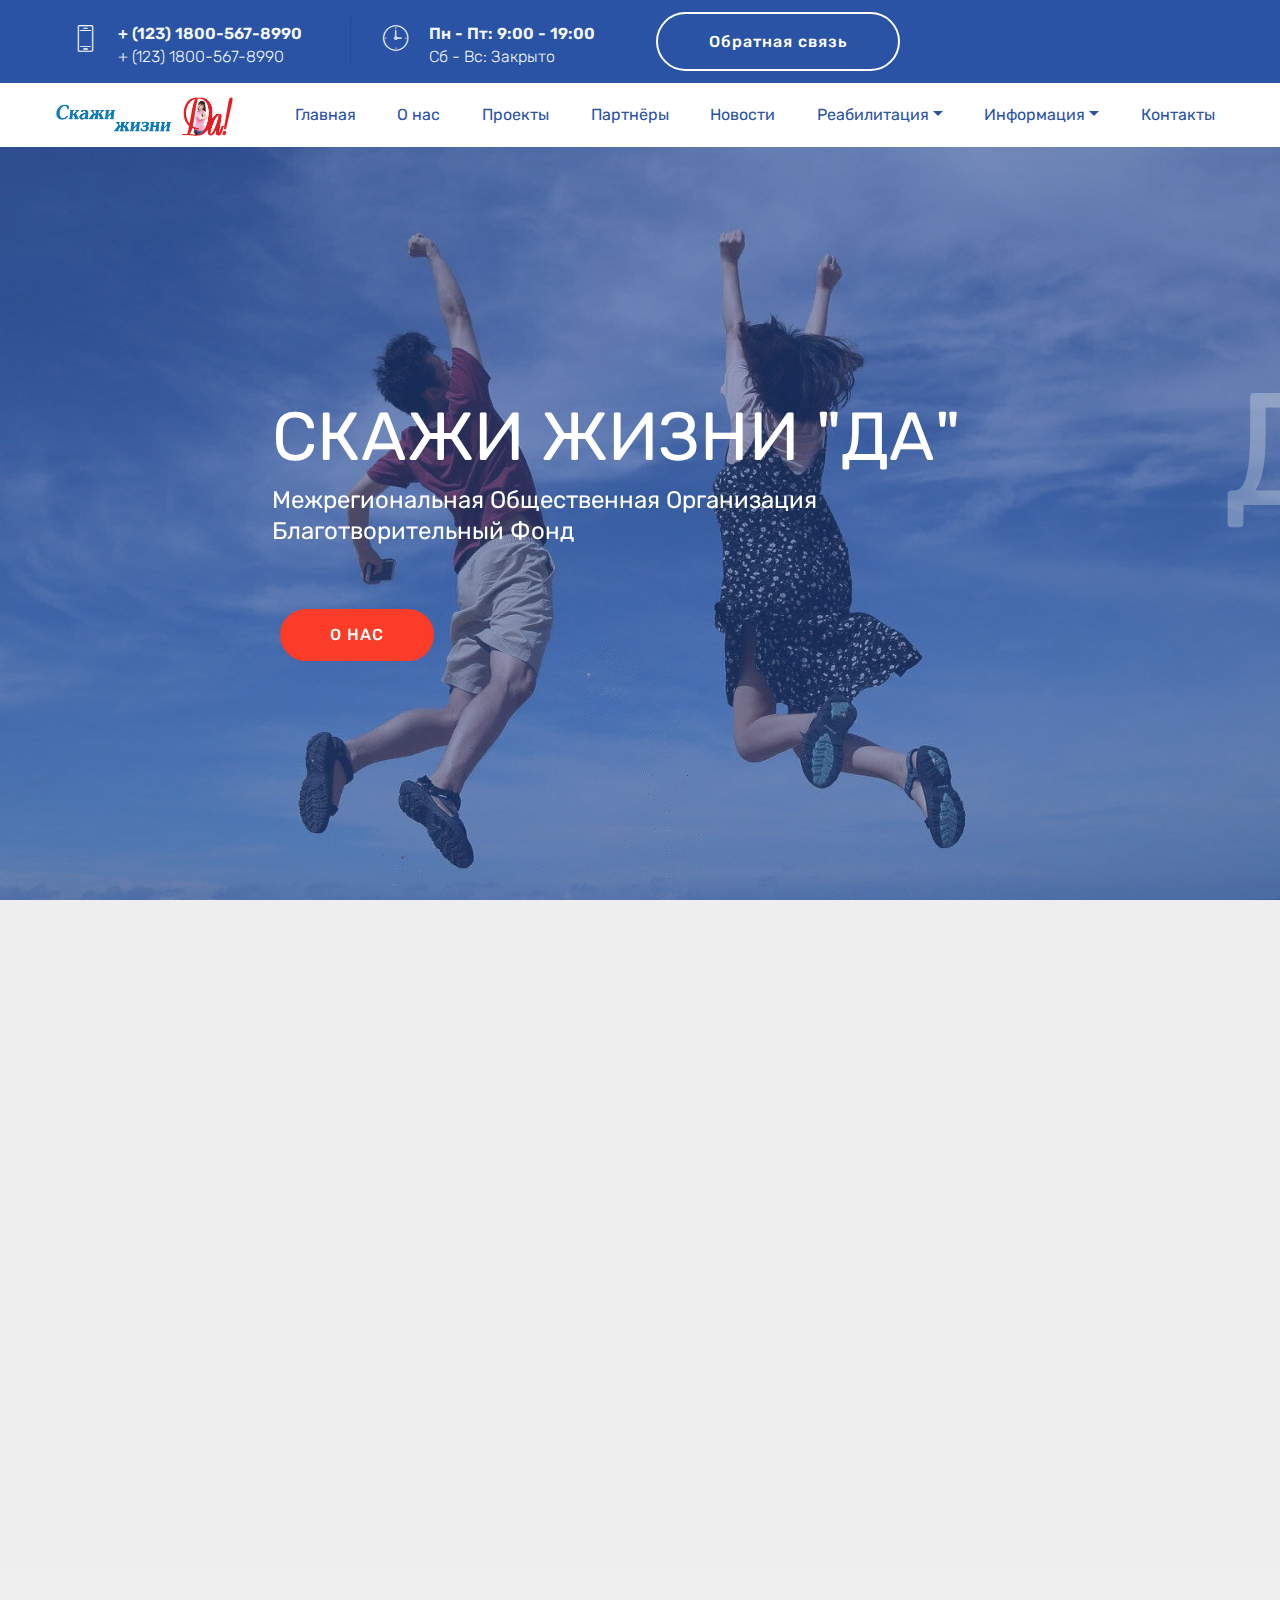
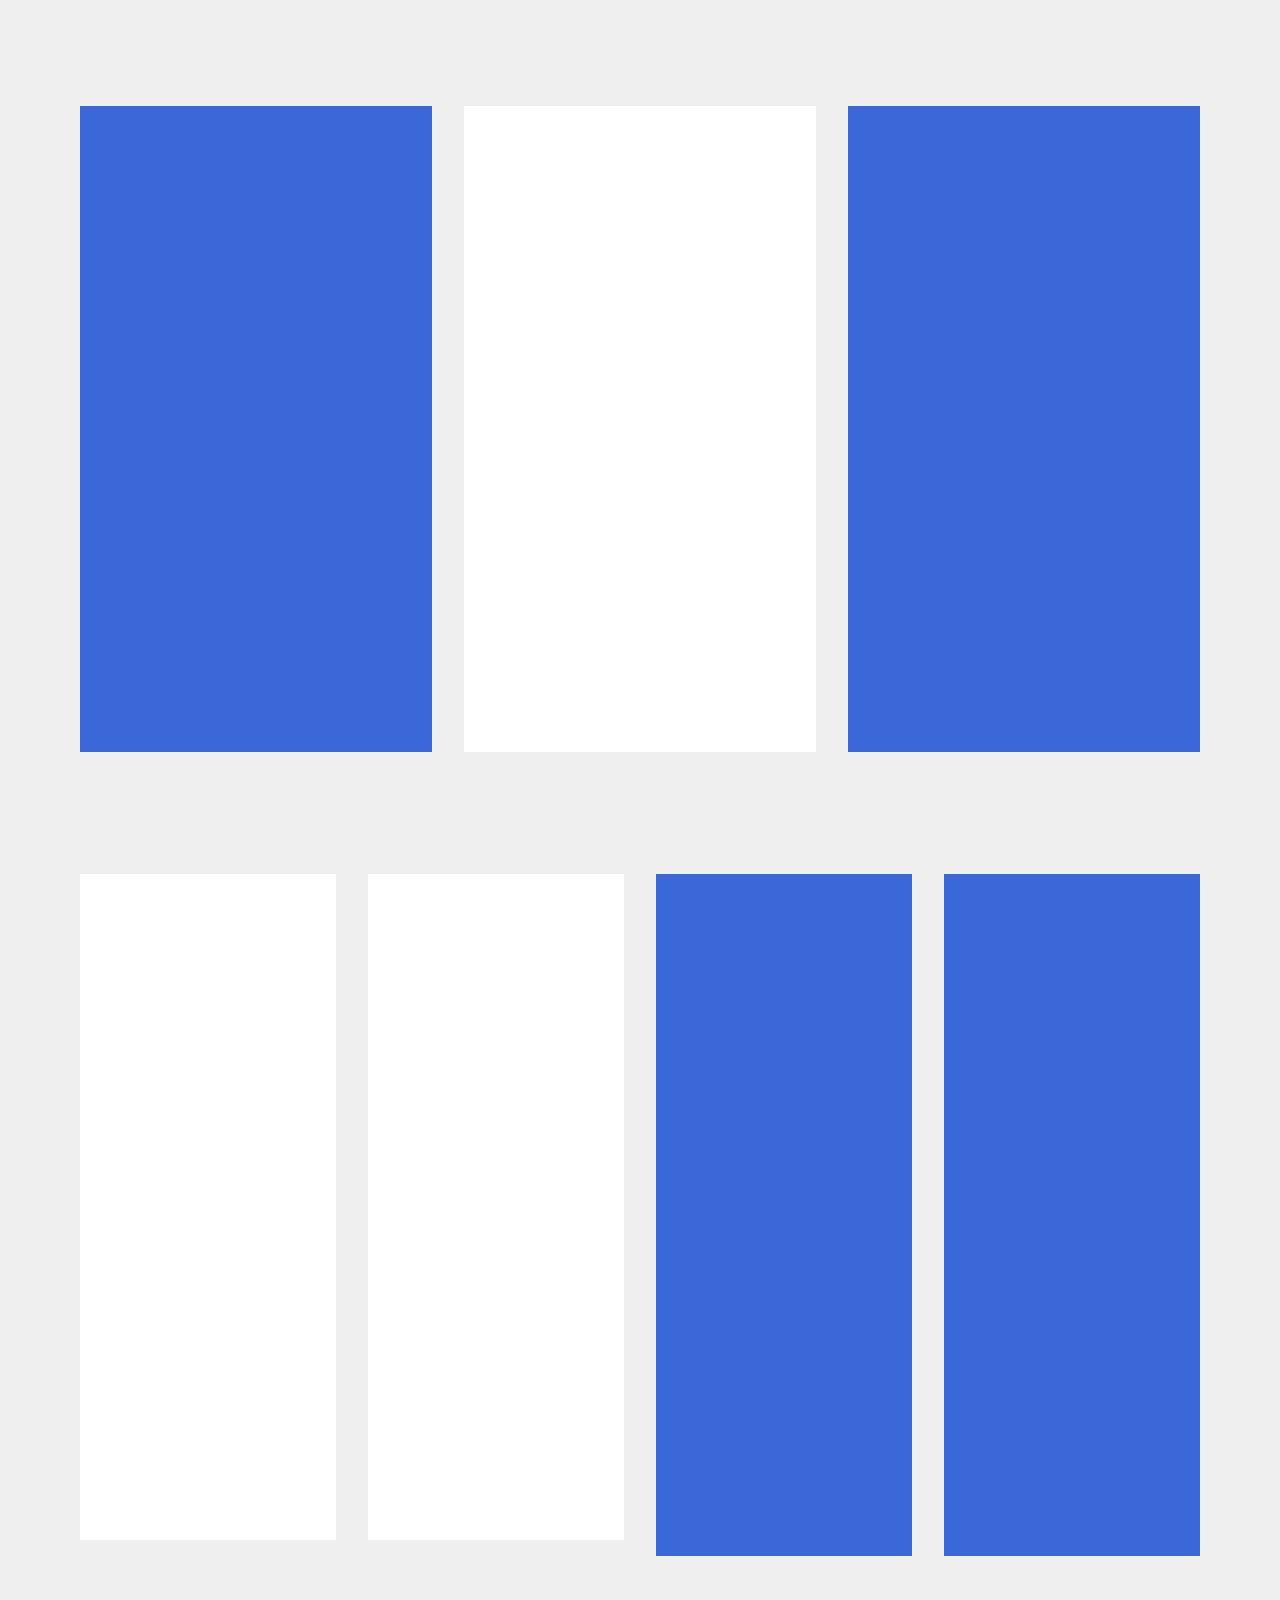
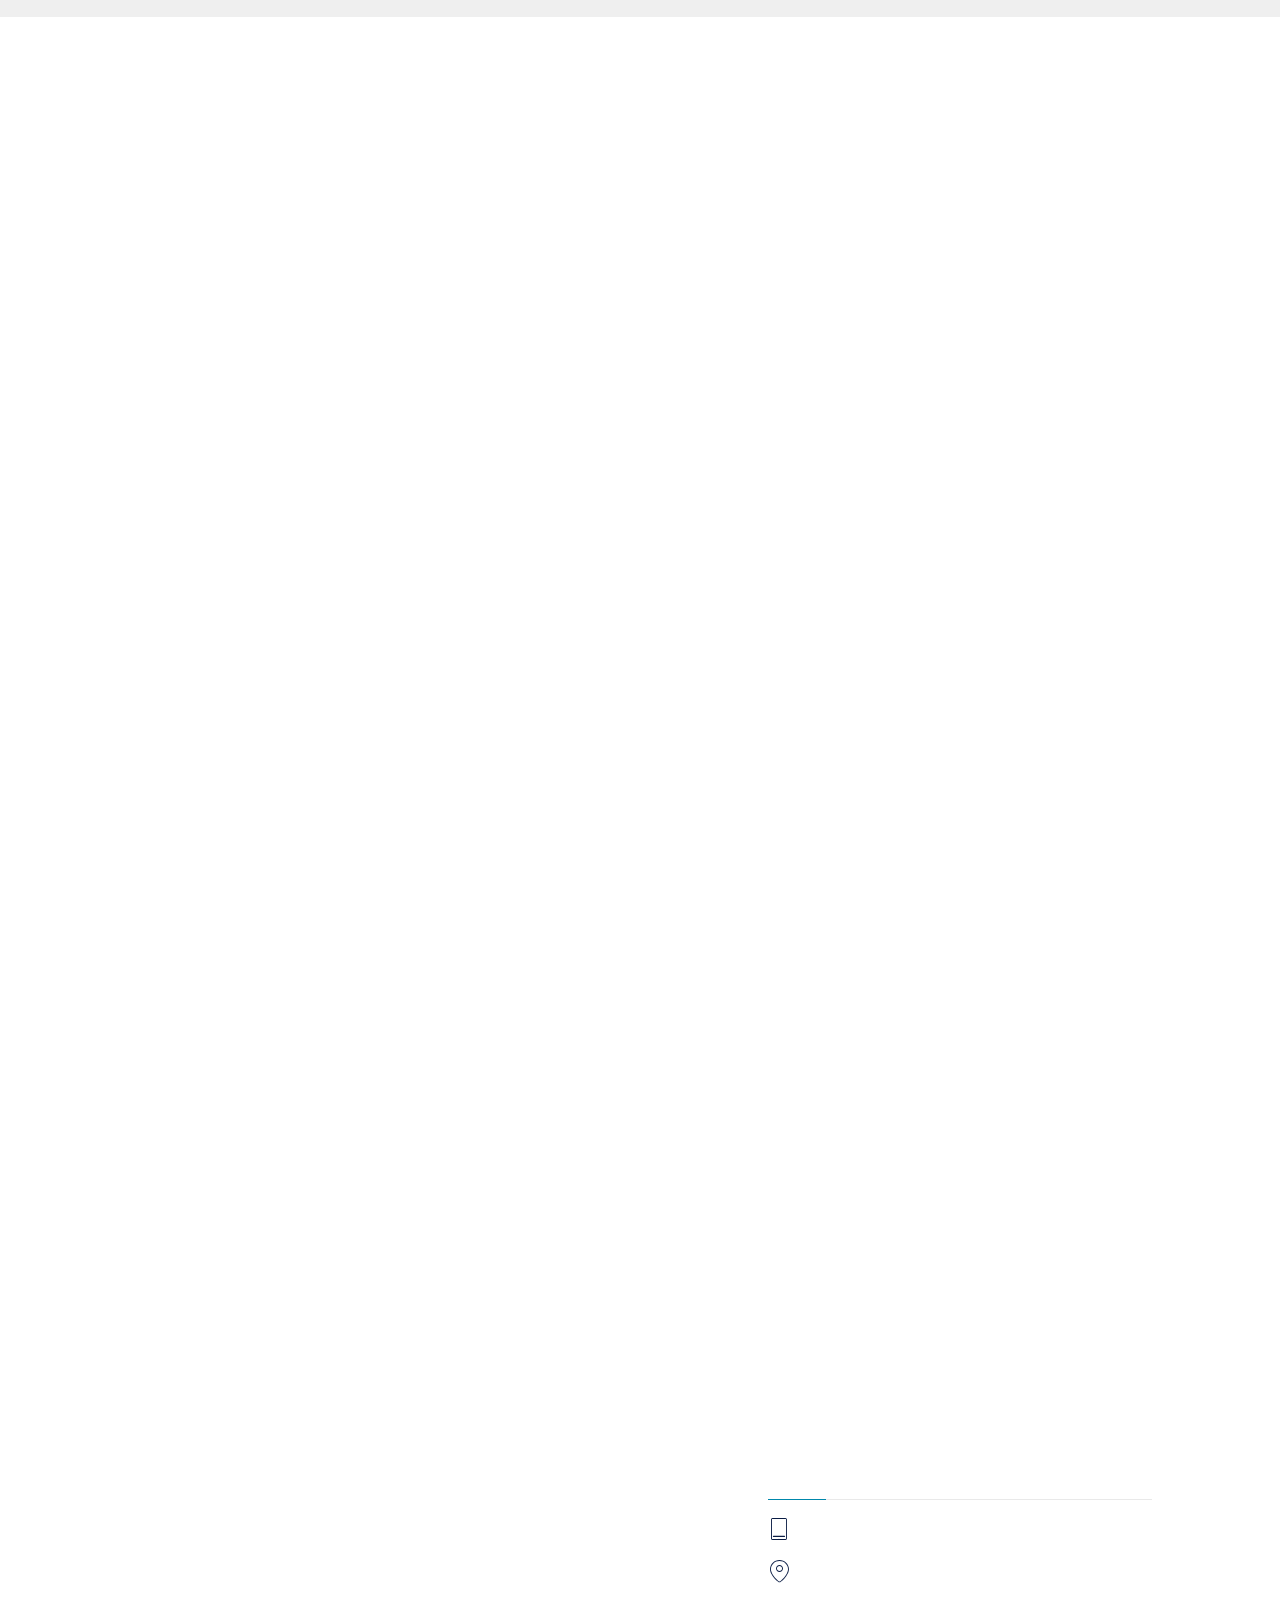
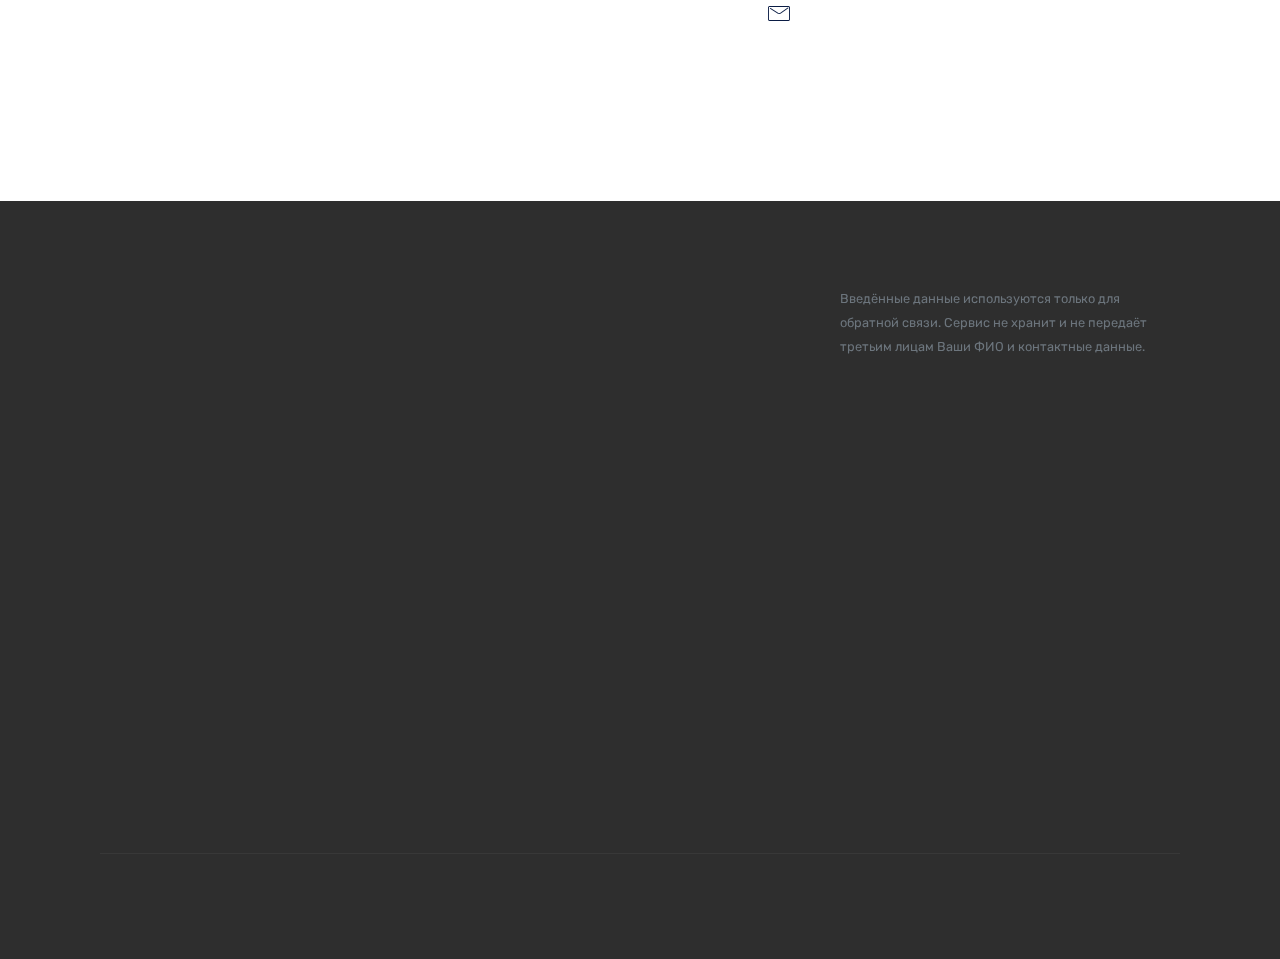
==== index.html @ e0d95f8e "removed partners logos photos -o nas- stop spice logo page документы page созависимость page виды за" ====
<!DOCTYPE html>
<html  >
<head>
  
  <meta charset="UTF-8">
  <meta http-equiv="X-UA-Compatible" content="IE=edge">
  
  <meta name="viewport" content="width=device-width, initial-scale=1, minimum-scale=1">
  <link rel="shortcut icon" href="assets/images/mbr-favicon.png" type="image/x-icon">
  <meta name="description" content="">
  
  <title>Главная</title>
  <link rel="stylesheet" href="assets/web/assets/mobirise-icons/mobirise-icons.css">
  <link rel="stylesheet" href="assets/web/assets/mobirise-icons2/mobirise2.css">
  <link rel="stylesheet" href="assets/bootstrap/css/bootstrap.min.css">
  <link rel="stylesheet" href="assets/bootstrap/css/bootstrap-grid.min.css">
  <link rel="stylesheet" href="assets/bootstrap/css/bootstrap-reboot.min.css">
  <link rel="stylesheet" href="assets/dropdown/css/style.css">
  <link rel="stylesheet" href="assets/animatecss/animate.min.css">
  <link rel="stylesheet" href="assets/tether/tether.min.css">
  <link rel="stylesheet" href="assets/formstyler/jquery.formstyler.css">
  <link rel="stylesheet" href="assets/formstyler/jquery.formstyler.theme.css">
  <link rel="stylesheet" href="assets/datepicker/jquery.datetimepicker.min.css">
  <link rel="stylesheet" href="assets/socicon/css/styles.css">
  <link rel="stylesheet" href="assets/theme/css/style.css">
  <link rel="stylesheet" href="assets/recaptcha.css">
  <link rel="preload" as="style" href="assets/mobirise/css/mbr-additional.css"><link rel="stylesheet" href="assets/mobirise/css/mbr-additional.css" type="text/css">
  
  <script src="assets/web/assets/lazyload/lazyload.js"></script>

  

</head>
<body>
  <section class="extMenu6 menu cid-rYbrk8JuMX" once="menu" id="extMenu3-2">

    

    <nav class="navbar navbar-dropdown align-items-center navbar-fixed-top navbar-toggleable-sm">
        <div class="menu-content-top">
<!--             <div class="menu-logo">
                <div class="navbar-brand">
                    <span mbr-if="showLogo" class="navbar-logo">
                        <a href="#">
                            <img src="assets/images/logo2-134x39.png" alt="" mbr-style="{'height': logoSize + 'rem'}" title>
                        </a>
                    </span>
                    <span mbr-if="showBrand" mbr-theme-style="display-5" mbr-buttons class="navbar-caption-wrap" data-toolbar="-mbrBtnMove,-mbrBtnAdd,-mbrBtnRemove">
                        <a href="#" class="brand-link mbr-black" data-app-selector=".brand-link" data-app-placeholder="Type Text">
                            MobiRise</a>
                    </span>
                </div>
            </div> -->
            <div class="menu-content-right">
                <div class="info-widget">
                    <span class="widget-icon mbr-iconfont mbri-mobile2" style="color: rgb(244, 248, 250); fill: rgb(244, 248, 250);"></span>
                    <div class="widget-content display-4">
                        <p class="widget-title mbr-fonts-style display-4">+ (123) 1800-567-8990</p>
                        <p class="widget-text mbr-fonts-style display-4">+ (123) 1800-567-8990</p>
                    </div>
                </div>
                <div class="info-widget">
                    <span class="widget-icon mbr-iconfont mbri-clock" style="color: rgb(244, 248, 250); fill: rgb(244, 248, 250);"></span>
                    <div class="widget-content display-4">
                        <p class="widget-title mbr-fonts-style display-4">Пн - Пт: 9:00 - 19:00</p>
                        <p class="widget-text mbr-fonts-style display-4">Сб - Вс: Закрыто</p>
                    </div>
                </div>
                




                <div class="navbar-buttons mbr-section-btn"><a class="btn btn-lg btn-white-outline display-4" href="about.html#extFooter1-12">

                        Обратная связь</a></div>






            </div>
        </div>
        <div class="menu-bottom">
            <div class="menu-logo">
                <div class="navbar-brand">
                    <span class="navbar-logo">
                        <a href="#">
                            <img src="assets/images/logoo.gif" alt="" title="" style="height: 3rem;">
                        </a></span>
        </div></div>
            <div class="collapse navbar-collapse" id="navbarSupportedContent">
                
                <ul class="navbar-nav nav-dropdown js-float-line" data-app-modern-menu="true"><li class="nav-item">
                        <a class="nav-link link mbr-black text-warning display-4" href="index.html">
                            Главная</a>
                    </li>
                    <li class="nav-item"><a class="nav-link link mbr-black text-warning display-4" href="about.html" aria-expanded="false">О нас</a></li>

                    <li class="nav-item"><a class="nav-link link mbr-black text-warning display-4" href="projects.html">Проекты</a></li><li class="nav-item">
                        <a class="nav-link link mbr-black text-warning display-4" href="index.html#clients-9">Партнёры</a>
                    </li>
                    <li class="nav-item">
                        <a class="nav-link link mbr-black text-warning display-4" href="news.html">
                            Новости</a>
                    </li><li class="nav-item dropdown"><a class="nav-link link mbr-black text-warning dropdown-toggle display-4" href="reability.html" data-toggle="dropdown-submenu" aria-expanded="false">
                            Реабилитация</a><div class="dropdown-menu"><a class="mbr-black text-warning dropdown-item display-4" href="reability.html">Программа</a><a class="mbr-black text-warning dropdown-item display-4" href="reability_news.html" aria-expanded="false">Новости реабилитиации</a><a class="mbr-black text-warning dropdown-item display-4" href="reability.html" aria-expanded="false">Виды зависимостей</a><a class="mbr-black text-warning dropdown-item display-4" href="reability.html" aria-expanded="false">Созависимость</a><a class="mbr-black text-warning dropdown-item display-4" href="reability.html" aria-expanded="false">Памятки для родителей: важно знать</a></div></li><li class="nav-item dropdown"><a class="nav-link link mbr-black text-warning dropdown-toggle display-4" href="blagodarnosti.html" data-toggle="dropdown-submenu" aria-expanded="true">
                            Информация</a><div class="dropdown-menu"><a class="mbr-black text-warning dropdown-item display-4" href="blagodarnosti.html">Благодарности</a><a class="mbr-black text-warning dropdown-item display-4" href="documents.html" aria-expanded="false">Документы</a></div></li><li class="nav-item"><a class="nav-link link mbr-black text-warning display-4" href="index.html#extMap1-c">
                            Контакты</a></li></ul>

            </div>
            <button class="navbar-toggler " type="button" data-toggle="collapse" data-target="#navbarSupportedContent" aria-controls="navbarSupportedContent" aria-expanded="false" aria-label="Toggle navigation">
                <div class="hamburger">
                    <span></span>
                    <span></span>
                    <span></span>
                    <span></span>
                </div>
            </button>
        </div>
    </nav>
</section>

<section class="extHeader cid-rYbrYeJw27 mbr-fullscreen mbr-parallax-background" id="extHeader23-3">

    

    <div class="mbr-overlay" style="opacity: 0.5; background-color: rgb(42, 83, 165);">
    </div>

    <div class="animated-text-background display-5" style="color: rgb(239, 239, 239); opacity: 0.3; font-size: 10rem;">
        <span class="animated-element" data-word="Добро пожаловать!" data-speed="60">
        </span>
    </div>
    <div class="container-fluid">
        <div class="row align-items-center justify-content-center">
            <div class="mbr-white py-md-0 col-md-8">
                <h1 class="mbr-section-title mbr-white mbr-bold mbr-fonts-style align-left display-1"><span style="font-weight: normal;"><br></span><br><span style="font-weight: normal;">СКАЖИ ЖИЗНИ "ДА"</span></h1>
                <h2 class="mbr-section-subtitle pb-3 mbr-fonts-style mbr-white align-left mbr-regular display-5">
                    Межрегиональная Общественная Организация<br>Благотворительный Фонд<br><br></h2>
                <div class="mbr-section-btn"><a class="btn-success btn btn-md display-4" type="submit" href="about.html">О НАС</a></div>
            </div>
            
        </div>
    </div>
    
</section>

<section class="extСontent cid-rYbyyozBRm" id="extContent7-b">
    
    
    <div class="container-fluid">
        <div class="row">
            <div class="col-lg-6 img-col">
                <img src="assets/images/8796-1904x1346.jpg" alt="" title="">
                <div class="mbr-section-btn pt-3"><a class="btn btn-lg btn-success display-4" href="about.html"><span class="mobi-mbri mobi-mbri-right mbr-iconfont mbr-iconfont-btn"></span>ЧИТАТЬ ДАЛЬШЕ</a></div>
            </div>
            <div class="col-lg-6 text-col align-left">
                
                <h1 class="mbr-section-title mbr-semibold pb-4 mbr-fonts-style display-2">О ФОНДЕ</h1>
                <p class="mbr-text mbr-black mbr-regular mbr-light mbr-fonts-style display-7">В это непростое для нашей страны время, когда под тяжестью проблем многие люди, семьи сломались, обострились социальные болезни общества - наркомания и алкоголизм, что привело к повышению числа детей из неблагополучных семей, детей оставшихся без родителей  увеличению числа бесцельной и неустроенной молодёжи.<br><br>Мы Благотворительная общественная  организация МОО "Скажи жизни "Да!" Поставили своей целью  объединять разные структуры общества и государства, чтобы решать социальные проблемы общества, некоммерческая общественная организация преследует не коммерческие, а социальные цели и выгоду для общества!<br><br></p>
            </div>
        </div>
    </div>
</section>

<section class="extFeatures cid-rYbGXHCoVE" id="extFeatures41-m">

    

    
    <div class="container">

        <h1 class="mbr-section-title mbr-semibold mbr-white align-center pb-3 mbr-fonts-style display-2">Наши проекты на постоянной основе</h1>


        <div class="row justify-content-center">
            <div class="card p-3 col-12 col-md-8 col-lg-4">
                <div class="card-wrapper card1">
                    <div class="img-wrap">
                        <img src="assets/images/deti-logo2-362x342.png" alt="" title="">
                    </div>
                    <div class="card-box">
                        <h4 class="card-title title1 pb-1 align-left mbr-white mbr-fonts-style display-4"><strong>Чужих детей не бывает</strong></h4>
                        <p class="mbr-text align-left text1 mbr-regular mbr-white mbr-fonts-style display-7">Осуществление благотворительных мероприятий, направленных на защиту семьи, детей-сирот, детей с ограниченными возможностями, детей из слабо социально защищённых семей, многодетных семей, детей, оставшихся без попечения родителей.<br></p>
                    </div>
                    <a href="#"><span class="mbr-iconfont icon mobi-mbri-right mobi-mbri"></span></a>
                </div>
            </div>
            <div class="card col2 p-3 col-12 col-md-8 col-lg-4">
                <div class="card-wrapper card2">
                    <div class="img-wrap">
                        <img src="assets/images/-364x364.png" alt="" title="">
                    </div>
                    <div class="card-box">
                        <h4 class="card-title title2 pb-1 align-left mbr-white mbr-fonts-style display-4"><strong>Твое здоровье в твоих руках</strong></h4>
                        <p class="mbr-text align-left text2 mbr-regular mbr-white mbr-fonts-style display-7">Действующий проект бесплатный "Тренажерный зал" для детей и подростков и молодежи нашего города каждый день принимает от 10 до 15 детей.
<br></p>
                    </div>
                    <a href="#"><span class="mbr-iconfont icon mobi-mbri-right mobi-mbri"></span></a>
                </div>
            </div>

            <div class="card col3 p-3 col-md-8 col-lg-4">
                <div class="card-wrapper card3">
                    <div class="img-wrap">
                        <img src="assets/images/belka-360x301.png" alt="" title="">
                    </div>
                    <div class="card-box">
                        <h4 class="card-title title3 pb-1 align-left mbr-white mbr-fonts-style display-4"><strong>Профилактическая белка</strong></h4>
                        <p class="mbr-text align-left text3 mbr-regular mbr-white mbr-fonts-style display-7">Направлен на пропаганду здорового образа жизни среди молодёжи, студентов учебных заведений и 
<br>также для реализаций благотворительных мероприятий для детей.<br></p>
                    </div>
                    <a href="#"><span class="mbr-iconfont icon mobi-mbri-right mobi-mbri"></span></a>
                </div>
            </div>

            

        </div>
    </div>
</section>

<section class="extFeatures cid-rYbHqR7y58" id="extFeatures41-n">

    

    
    <div class="container">

        


        <div class="row justify-content-center">
            <div class="card p-3 col-12 col-md-8 col-lg-3">
                <div class="card-wrapper card1">
                    <div class="img-wrap">
                        <img src="assets/images/-422x304.png" alt="" title="">
                    </div>
                    <div class="card-box">
                        <h4 class="card-title title1 pb-1 align-left mbr-white mbr-fonts-style display-4"><strong>Stop-спайс
</strong></h4>
                        <p class="mbr-text align-left text1 mbr-regular mbr-white mbr-fonts-style display-7">Проект осуществляется с целью профилактики наркомании и алкоголизма в образовательных учреждениях школах, колледжах, высших учебных заведениях и 
<br>среди молодежи города на городских площадках.&nbsp;<br></p>
                    </div>
                    <a href="#"><span class="mbr-iconfont icon mobi-mbri-right mobi-mbri"></span></a>
                </div>
            </div>
            <div class="card col2 p-3 col-12 col-md-8 col-lg-3">
                <div class="card-wrapper card2">
                    <div class="img-wrap">
                        <img src="assets/images/likvid-430x342.png" alt="" title="">
                    </div>
                    <div class="card-box">
                        <h4 class="card-title title2 pb-1 align-left mbr-white mbr-fonts-style display-4"><strong>Ликвидация
</strong></h4>
                        <p class="mbr-text align-left text2 mbr-regular mbr-white mbr-fonts-style display-7">Волонтерская акция по ликвидации надписей, в общественных местах (на домах, заборах и гаражах) города Бийска, содержащих электронный адрес нарко-распространителей.
<br><br><br></p>
                    </div>
                    <a href="#"><span class="mbr-iconfont icon mobi-mbri-right mobi-mbri"></span></a>
                </div>
            </div>

            <div class="card col3 p-3 col-md-8 col-lg-3">
                <div class="card-wrapper card3">
                    <div class="img-wrap">
                        <img src="assets/images/1-422x417.png" alt="" title="">
                    </div>
                    <div class="card-box">
                        <h4 class="card-title title3 pb-1 align-left mbr-white mbr-fonts-style display-4"><strong>Накорми голодного</strong><strong><br></strong></h4>
                        <p class="mbr-text align-left text3 mbr-regular mbr-white mbr-fonts-style display-7">проект еженедельно осуществляет кормление горячим обедом людей без определенного места жительства, попавших в трудную жизненную ситуацию, проект существует с 2013 года.<br><br><br></p>
                    </div>
                    <a href="#"><span class="mbr-iconfont icon mobi-mbri-right mobi-mbri"></span></a>
                </div>
            </div>

            <div class="card col4 p-3 col-md-8 col-lg-3">
                <div class="card-wrapper card4">
                    <div class="img-wrap">
                        <img src="assets/images/4-1-454x454.png" alt="" title="">
                    </div>
                    <div class="card-box">
                        <h4 class="card-title title4 pb-1 align-left mbr-white mbr-fonts-style display-4"><strong>Социальная помощь</strong>
                        </h4>
                        <p class="mbr-text align-left text4 mbr-regular mbr-white mbr-fonts-style display-7">Центр социальной помощи людям, попавшим в трудную жизненную ситуацию.<br><br><br><br><br><br><br><br> </p>
                    </div>
                    <a href="#"><span class="mbr-iconfont icon mobi-mbri-right mobi-mbri"></span></a>
                </div>
            </div>

        </div>
    </div>
</section>

<section class="mbr-section content4 cid-rZpu1ZfmfO" id="content4-4o">

    

    <div class="container">
        <div class="media-container-row">
            <div class="title col-12 col-md-8">
                <h2 class="align-center pb-3 mbr-fonts-style display-2"><strong>
                    Партнёры
                </strong></h2>
                <h3 class="mbr-section-subtitle align-center mbr-light mbr-fonts-style display-7">Выражаем огромную благодарность всем нашим друзьям и партнерам за открытые сердца для милосердия и благотворительности!<br><br> 
<div>
</div><div>Благодаря тому, что Вы согласились участвовать в проектах преимущественно для слабо социально защищённых детей, детей, оставшихся без родителей и детишек с ограниченными возможностями, все мероприятия праздники и вся помощь реально существует для них! Дети всегда безгранично рады каждому нашему мероприятию, влияние которых неоценимо и неизмеримо!</div><br><div>
</div><div>
</div><div>Ваш посев в этих детей обязательно прорастет и принесёт плод не только в их жизнь, но и в вашу!! Желаем Вам новых достижений в бизнесе, удачи и чудесных возможностей на рынке и, конечно, большой радости и любви вашим семьям!!</div><br><div>
</div><div>
</div><div>&nbsp; &nbsp; &nbsp; &nbsp; &nbsp;Нам очень приятно и ценно с Вами сотрудничать в этих проектах, надеемся на дальнейшую совместную работу в нашем городе, особенно для тех, кто в нас нуждаются! Благодоря вам наше общество станет чище светлее и добрее!</div></h3>
              
                
            </div>
        </div>
    </div>
</section>

<section class="extFeatures cid-rYbMuYPMtJ" id="extFeatures29-o">
    
    

    
    <div class="container">
        <div class="container">
            <h2 class="mbr-fonts-style mb-4 align-center display-2">Наши&nbsp;<strong>Новости</strong></h2>
            <h3 class="mbr-section-subtitle mbr-fonts-style mb-5 mbr-light align-center display-5">
                <a href="news.html">Перейти ко всем</a></h3>
            <div class="media-container-row">
                <div class="card col-12 col-md-4 col-lg-4">
                    <div class="card-img">
                        <img src="assets/images/1.jpg" alt="">
                    </div>
                    <div class="card-box">
                        <p class="date mb-4">
                            <span>10 мая 2017</span>
                        </p>
                        <h4 class="card-title mbr-fonts-style display-5">
                            Market Outlook 2018?
                        </h4>
                        <p class="mbr-text mbr-fonts-style display-7">
                            Lorem ipsum dolor sit amet, consectetur adipisicing elit. Ab cupiditate est eveniet, in iusto labore libero minima minus neque nisi nulla officia perspiciatis.
                        </p>
                        <div class="mbr-section-btn"><a class="btn-underline mr-3 display-4" href="#">Читать дальше &gt;</a></div>
                    </div>
                </div>
                <div class="card col-12 col-md-4 col-lg-4">
                    <div class="card-img">
                        <img src="assets/images/3.jpg" alt="">
                    </div>
                    <div class="card-box">
                        <p class="date mb-4">
                            <span>15 мая 2017</span>
                        </p>
                        <h4 class="card-title mbr-fonts-style display-5">
                            Investing Options in 2018
                        </h4>
                        <p class="mbr-text mbr-fonts-style display-7">
                            Lorem ipsum dolor sit amet, consectetur adipisicing elit. Ab cupiditate est eveniet, in iusto labore libero minima minus neque nisi nulla officia perspiciatis.
                        </p>
                        <div class="mbr-section-btn"><a class="btn-underline mr-3 display-4" href="#">Читать дальше &gt;</a></div>
                    </div>
                </div>
                <div class="card col-12 col-md-4 col-lg-4">
                    <div class="card-img">
                        <img src="assets/images/38.jpg" alt="">
                    </div>
                    <div class="card-box">
                        <p class="date mb-4">
                            <span>17 мая 2017</span>
                        </p>
                        <h4 class="card-title mbr-fonts-style display-5">
                            Economy Goes Up
                        </h4>
                        <p class="mbr-text mbr-fonts-style display-7">
                            Lorem ipsum dolor sit amet, consectetur adipisicing elit. Ab cupiditate est eveniet, in iusto labore libero minima minus neque nisi nulla officia perspiciatis.
                        </p>
                        <div class="mbr-section-btn"><a class="btn-underline mr-3 display-4" href="#">Читать дальше &gt;</a></div>
                    </div>
                </div>
            </div>


        </div>
    </div>
</section>

<section class="extMap cid-rYbAmvTCif" id="extMap1-c">

    

    

    <div class="container-fluid">
        <div class="row">

            <div class="col-lg-6 col-md-12 col-sm-12">


                <div class="google-map"><iframe frameborder="0" style="border:0" src="https://www.google.com/maps/embed/v1/place?key=AIzaSyAEIpgj38KyLFELm2bK9Y7krBkz1K-cMq8&amp;q=place_id:ChIJn6wOs6lZwokRLKy1iqRcoKw" allowfullscreen=""></iframe></div>


                <div class="map-placeholder">
                    <div placeholder="">
                        <div class="mobirise-spinner">
                            <em></em>
                            <em></em>
                            <em></em>
                        </div>
                    </div>
                </div>

            </div>






            <div class="card col-lg-6 col-md-12 col-sm-12">

                <h3 class="mbr-text mbr-bold mbr-fonts-style group-title display-5">Контакты</h3>

                <div class="stripe"></div>

                <div class="mbr-row items mbr-white">
                    



                    
                    

                <div class="list-item mbr-col-lg-12 mbr-col-md-12 mbr-col-sm-12">
                        <span class="mbr-iconfont listico mbri-tablet-vertical" style="color: rgb(10, 28, 68); fill: rgb(10, 28, 68);"></span>
                        <h5 class="mbr-fonts-style text2 display-4">123-456-78901</h5>
                    </div><div class="list-item mbr-col-lg-12 mbr-col-md-12 mbr-col-sm-12">
                        <span class="mbr-iconfont listico mbri-pin" style="color: rgb(10, 28, 68); fill: rgb(10, 28, 68);"></span>
                        <h5 class="mbr-fonts-style text2 display-4">London,
                            51 Street, 43</h5>
                    </div><div class="list-item mbr-col-lg-12 mbr-col-md-12 mbr-col-sm-12">
                        <span class="mbr-iconfont listico mbri-letter" style="color: rgb(10, 28, 68); fill: rgb(10, 28, 68);"></span>
                        <h5 class="mbr-fonts-style text2 display-4">name@site.com</h5>
                    </div></div>



                <div class="social-list py-4">
                    <div class="soc-item">
                        <a href="https://twitter.com/mobirise" target="_blank">
                            <div class="mbr-iconfont mbr-iconfont-social socicon-twitter socicon" style="color: rgb(101, 101, 101); fill: rgb(101, 101, 101);" media-simple="true"></div>
                        </a>
                    </div>
                    <div class="soc-item">
                        <a href="https://www.facebook.com/pages/Mobirise/1616226671953247" target="_blank">
                            <div class="mbr-iconfont mbr-iconfont-social socicon-facebook socicon" style="color: rgb(101, 101, 101); fill: rgb(101, 101, 101);" media-simple="true"></div>
                        </a>
                    </div>
                    <div class="soc-item">
                        <a href="https://plus.google.com/u/0/+Mobirise" target="_blank">
                            <div class="mbr-iconfont mbr-iconfont-social socicon-googleplus socicon" style="color: rgb(101, 101, 101); fill: rgb(101, 101, 101);" media-simple="true"></div>
                        </a>
                    </div>
                    <div class="soc-item">
                        <a href="https://instagram.com/mobirise" target="_blank">
                            <div class="mbr-iconfont mbr-iconfont-social socicon-skype socicon" style="color: rgb(101, 101, 101); fill: rgb(101, 101, 101);" media-simple="true"></div>
                        </a>
                    </div>
                    <div class="soc-item">
                        <a href="https://instagram.com/mobirise" target="_blank">
                            <div class="mbr-iconfont mbr-iconfont-social socicon-instagram socicon" style="color: rgb(101, 101, 101); fill: rgb(101, 101, 101);" media-simple="true"></div>
                        </a>
                    </div>
                    
                </div>



<!--                 <h3 class="mbr-text mbr-bold mbr-fonts-style group-title" mbr-theme-style="display-5" data-app-selector=".group-title" mbr-if="showTitle">Newsletter</h3>
                <div class="stripe" mbr-if="showTitle"></div>

                <p class="mbr-text mbr-normal py-2 links mbr-fonts-style" mbr-theme-style="display-4" data-app-selector=".links">
                    Lorem ipsum dolor sit amet, consectetur adipisicing elit. Debitis quisquam hic minima officiis labore. Autem iste maiores,
                    impedit quasi, incidunt voluptatibus.</p>
 -->
                
            </div>
        </div>
    </div>
</section>

<section class="extFooter cid-rYcgO4Oras" once="footers" id="extFooter1-13">

    

    

    <div class="container">
        <div class="media-container-row content mbr-white">
            <div class="col-md-3 col-sm-12">
<!--                 <div class="mb-3 img-logo">
                    <a href="#">
                        <img src="assets/images/logoo.gif" alt="" title>
                    </a>
                </div> -->
                <p class="mb-3 mbr-fonts-style foot-title display-7">Разделы</p>
                <p class="mbr-text mbr-fonts-style display-7">
                    <a href="about.html" class="text-white">О нас</a>
                    <br><a href="projects.html" class="text-white">Проекты
</a>                    <br><a href="index.html#clients-9" class="text-white">Партнёры&nbsp;</a><br><a href="news.html" class="text-white">Новости</a><br></p>
            </div>
            <div class="col-md-4 col-sm-12">
                <p class="mb-4 foot-title mbr-fonts-style display-5">
                    Реквизиты</p>
                <p class="mbr-text mbr-fonts-style display-7">
                    Lorem ipsum dolor sit amet, consectetur adipisicing elit. Ab cupiditate est eveniet, in iusto labore libero minima minus neque nisi nulla officia perspiciatis
                    <br>
                    <br>Lorem ipsum dolor sit amet, consectetur adipisicing elit. Ab cupiditate est eveniet, in iusto labore libero minima minus neque nisi nulla officia perspiciatis.
                </p>
            </div>
            <div class="col-md-4 offset-md-1 col-sm-12">
                <p class="mb-1 foot-title mbr-fonts-style display-5">
                    Обратная связь</p>
                <span class="small text-muted">Введённые данные используются только для обратной связи.
Сервис не хранит и не передаёт третьим лицам Ваши ФИО и контактные данные.</span>
                <div class="form-block mt-4">
                    <div data-form-type="formoid">
<!--Formbuilder Form-->
<form action="https://mobirise.com/" method="POST" class="mbr-form form-with-styler" data-form-title="Mobirise Form"><input type="hidden" name="email" data-form-email="true" value="1MV4SYfRaCv0rqvulNtik301VuVgXol3TubTVNaUnhW0O/FPCYApzPnqqpWHgupzeUKPf1BjgTlgXJvEBukUF74KlZc2RkMeRWxrjBWJiTpTLUedQVrmTVb/2yVo6fmb.JtXRFIJHpnpLJyu5q1Z/89o3L83Wyqo8uW5En17YaVws/prKleX96Wp9wbzwr5XTCL+JSNQF8NPBH/suRarfYm9lRN0Rw6RJSygLkhvD3HuNyI3QbQB6OW+wkKSvW78W">
<div class="form-row">
<div hidden="hidden" data-form-alert="" class="alert alert-success col-12">Спасибо за заполнение анкеты!</div>
<div hidden="hidden" data-form-alert-danger="" class="alert alert-danger col-12">
</div>
</div>
<div class="dragArea form-row">
<div class="col-lg-12 col-md-12 col-sm-12 form-group" data-for="fio">
<input type="text" name="fio" placeholder="Имя" data-form-field="fio" required="required" class="form-control display-7" value="" id="fio-extFooter1-13">
</div>
<div class="col-lg-12 col-md-12 col-sm-12 form-group" data-for="phone">
<input type="tel" name="phone" placeholder="Ваш телефон" pattern="[0-9]{3}-[0-9]{3}-[0-9]{4}" data-form-field="phone" required="required" class="form-control display-7" value="" id="phone-extFooter1-13">
</div>
<div data-for="email" class="col-md-12 form-group">
<input type="text" name="email" placeholder="Email" data-form-field="Email" class="form-control input display-7" value="" id="email-extFooter1-13">
</div>
<div data-for="message" class="col-md-12 form-group">
<textarea name="message" placeholder="Ваш вопрос или сообщение" data-form-field="Message" required="required" class="form-control input display-7" id="message-extFooter1-13"></textarea>
</div>
<div class="col-md-12 align-center input-group-btn mt-2">
<button type="submit" class="btn btn-primary btn-bgr btn-form display-4">ОТПРАВИТЬ СООБЩЕНИЕ</button>
</div>
</div>
</form><!--Formbuilder Form-->
</div>
                </div>
            </div>
        </div>
        <div class="footer-lower">
            <div class="media-container-row">
                <div class="col-sm-12">
                    <hr>
                </div>
            </div>
            <div class="media-container-row mbr-white">
                <div class="col-sm-12 copyright">
                    <p class="mbr-text mbr-fonts-style display-7">
                        © Copyright 2020 Esina M.V. me@electis.ru - все права защищены
                    </p>
                </div>
            </div>
        </div>
    </div>
</section>


  <script src="assets/web/assets/jquery/jquery.min.js"></script>
  <script src="assets/popper/popper.min.js"></script>
  <script src="assets/bootstrap/js/bootstrap.min.js"></script>
  <script src="assets/mbr-animated-bg-text/mbr-animated-bg-text.js"></script>
  <script src="assets/dropdown/js/nav-dropdown.js"></script>
  <script src="assets/dropdown/js/navbar-dropdown.js"></script>
  <script src="assets/touchswipe/jquery.touch-swipe.min.js"></script>
  <script src="assets/viewportchecker/jquery.viewportchecker.js"></script>
  <script src="assets/tether/tether.min.js"></script>
  <script src="assets/parallax/jarallax.min.js"></script>
  <script src="assets/formstyler/jquery.formstyler.js"></script>
  <script src="assets/formstyler/jquery.formstyler.min.js"></script>
  <script src="assets/datepicker/jquery.datetimepicker.full.js"></script>
  <script src="assets/smoothscroll/smooth-scroll.js"></script>
  <script src="assets/theme/js/script.js"></script>
  <script src="assets/formoid.min.js"></script>
  
  
 <div id="scrollToTop" class="scrollToTop mbr-arrow-up"><a style="text-align: center;"><i class="mbr-arrow-up-icon mbr-arrow-up-icon-cm cm-icon cm-icon-smallarrow-up"></i></a></div>
    <input name="animation" type="hidden">
  
</body>
</html>
---- assets/web/assets/mobirise-icons/mobirise-icons.css ----
@font-face {
  font-family: 'MobiriseIcons';
  src:  url('mobirise-icons.eot?spat4u');
  src:  url('mobirise-icons.eot?spat4u#iefix') format('embedded-opentype'),
    url('mobirise-icons.ttf?spat4u') format('truetype'),
    url('mobirise-icons.woff?spat4u') format('woff'),
    url('mobirise-icons.svg?spat4u#MobiriseIcons') format('svg');
  font-weight: normal;
  font-style: normal;
  font-display: swap;
}

[class^="mbri-"], [class*=" mbri-"] {
  /* use !important to prevent issues with browser extensions that change fonts */
  font-family: MobiriseIcons !important;
  speak: none;
  font-style: normal;
  font-weight: normal;
  font-variant: normal;
  text-transform: none;
  line-height: 1;

  /* Better Font Rendering =========== */
  -webkit-font-smoothing: antialiased;
  -moz-osx-font-smoothing: grayscale;
}

.mbri-add-submenu:before {
  content: "\e900";
}
.mbri-alert:before {
  content: "\e901";
}
.mbri-align-center:before {
  content: "\e902";
}
.mbri-align-justify:before {
  content: "\e903";
}
.mbri-align-left:before {
  content: "\e904";
}
.mbri-align-right:before {
  content: "\e905";
}
.mbri-android:before {
  content: "\e906";
}
.mbri-apple:before {
  content: "\e907";
}
.mbri-arrow-down:before {
  content: "\e908";
}
.mbri-arrow-next:before {
  content: "\e909";
}
.mbri-arrow-prev:before {
  content: "\e90a";
}
.mbri-arrow-up:before {
  content: "\e90b";
}
.mbri-bold:before {
  content: "\e90c";
}
.mbri-bookmark:before {
  content: "\e90d";
}
.mbri-bootstrap:before {
  content: "\e90e";
}
.mbri-briefcase:before {
  content: "\e90f";
}
.mbri-browse:before {
  content: "\e910";
}
.mbri-bulleted-list:before {
  content: "\e911";
}
.mbri-calendar:before {
  content: "\e912";
}
.mbri-camera:before {
  content: "\e913";
}
.mbri-cart-add:before {
  content: "\e914";
}
.mbri-cart-full:before {
  content: "\e915";
}
.mbri-cash:before {
  content: "\e916";
}
.mbri-change-style:before {
  content: "\e917";
}
.mbri-chat:before {
  content: "\e918";
}
.mbri-clock:before {
  content: "\e919";
}
.mbri-close:before {
  content: "\e91a";
}
.mbri-cloud:before {
  content: "\e91b";
}
.mbri-code:before {
  content: "\e91c";
}
.mbri-contact-form:before {
  content: "\e91d";
}
.mbri-credit-card:before {
  content: "\e91e";
}
.mbri-cursor-click:before {
  content: "\e91f";
}
.mbri-cust-feedback:before {
  content: "\e920";
}
.mbri-database:before {
  content: "\e921";
}
.mbri-delivery:before {
  content: "\e922";
}
.mbri-desktop:before {
  content: "\e923";
}
.mbri-devices:before {
  content: "\e924";
}
.mbri-down:before {
  content: "\e925";
}
.mbri-download:before {
  content: "\e989";
}
.mbri-drag-n-drop:before {
  content: "\e927";
}
.mbri-drag-n-drop2:before {
  content: "\e928";
}
.mbri-edit:before {
  content: "\e929";
}
.mbri-edit2:before {
  content: "\e92a";
}
.mbri-error:before {
  content: "\e92b";
}
.mbri-extension:before {
  content: "\e92c";
}
.mbri-features:before {
  content: "\e92d";
}
.mbri-file:before {
  content: "\e92e";
}
.mbri-flag:before {
  content: "\e92f";
}
.mbri-folder:before {
  content: "\e930";
}
.mbri-gift:before {
  content: "\e931";
}
.mbri-github:before {
  content: "\e932";
}
.mbri-globe:before {
  content: "\e933";
}
.mbri-globe-2:before {
  content: "\e934";
}
.mbri-growing-chart:before {
  content: "\e935";
}
.mbri-hearth:before {
  content: "\e936";
}
.mbri-help:before {
  content: "\e937";
}
.mbri-home:before {
  content: "\e938";
}
.mbri-hot-cup:before {
  content: "\e939";
}
.mbri-idea:before {
  content: "\e93a";
}
.mbri-image-gallery:before {
  content: "\e93b";
}
.mbri-image-slider:before {
  content: "\e93c";
}
.mbri-info:before {
  content: "\e93d";
}
.mbri-italic:before {
  content: "\e93e";
}
.mbri-key:before {
  content: "\e93f";
}
.mbri-laptop:before {
  content: "\e940";
}
.mbri-layers:before {
  content: "\e941";
}
.mbri-left-right:before {
  content: "\e942";
}
.mbri-left:before {
  content: "\e943";
}
.mbri-letter:before {
  content: "\e944";
}
.mbri-like:before {
  content: "\e945";
}
.mbri-link:before {
  content: "\e946";
}
.mbri-lock:before {
  content: "\e947";
}
.mbri-login:before {
  content: "\e948";
}
.mbri-logout:before {
  content: "\e949";
}
.mbri-magic-stick:before {
  content: "\e94a";
}
.mbri-map-pin:before {
  content: "\e94b";
}
.mbri-menu:before {
  content: "\e94c";
}
.mbri-mobile:before {
  content: "\e94d";
}
.mbri-mobile2:before {
  content: "\e94e";
}
.mbri-mobirise:before {
  content: "\e94f";
}
.mbri-more-horizontal:before {
  content: "\e950";
}
.mbri-more-vertical:before {
  content: "\e951";
}
.mbri-music:before {
  content: "\e952";
}
.mbri-new-file:before {
  content: "\e953";
}
.mbri-numbered-list:before {
  content: "\e954";
}
.mbri-opened-folder:before {
  content: "\e955";
}
.mbri-pages:before {
  content: "\e956";
}
.mbri-paper-plane:before {
  content: "\e957";
}
.mbri-paperclip:before {
  content: "\e958";
}
.mbri-photo:before {
  content: "\e959";
}
.mbri-photos:before {
  content: "\e95a";
}
.mbri-pin:before {
  content: "\e95b";
}
.mbri-play:before {
  content: "\e95c";
}
.mbri-plus:before {
  content: "\e95d";
}
.mbri-preview:before {
  content: "\e95e";
}
.mbri-print:before {
  content: "\e95f";
}
.mbri-protect:before {
  content: "\e960";
}
.mbri-question:before {
  content: "\e961";
}
.mbri-quote-left:before {
  content: "\e962";
}
.mbri-quote-right:before {
  content: "\e963";
}
.mbri-refresh:before {
  content: "\e964";
}
.mbri-responsive:before {
  content: "\e965";
}
.mbri-right:before {
  content: "\e966";
}
.mbri-rocket:before {
  content: "\e967";
}
.mbri-sad-face:before {
  content: "\e968";
}
.mbri-sale:before {
  content: "\e969";
}
.mbri-save:before {
  content: "\e96a";
}
.mbri-search:before {
  content: "\e96b";
}
.mbri-setting:before {
  content: "\e96c";
}
.mbri-setting2:before {
  content: "\e96d";
}
.mbri-setting3:before {
  content: "\e96e";
}
.mbri-share:before {
  content: "\e96f";
}
.mbri-shopping-bag:before {
  content: "\e970";
}
.mbri-shopping-basket:before {
  content: "\e971";
}
.mbri-shopping-cart:before {
  content: "\e972";
}
.mbri-sites:before {
  content: "\e973";
}
.mbri-smile-face:before {
  content: "\e974";
}
.mbri-speed:before {
  content: "\e975";
}
.mbri-star:before {
  content: "\e976";
}
.mbri-success:before {
  content: "\e977";
}
.mbri-sun:before {
  content: "\e978";
}
.mbri-sun2:before {
  content: "\e979";
}
.mbri-tablet:before {
  content: "\e97a";
}
.mbri-tablet-vertical:before {
  content: "\e97b";
}
.mbri-target:before {
  content: "\e97c";
}
.mbri-timer:before {
  content: "\e97d";
}
.mbri-to-ftp:before {
  content: "\e97e";
}
.mbri-to-local-drive:before {
  content: "\e97f";
}
.mbri-touch-swipe:before {
  content: "\e980";
}
.mbri-touch:before {
  content: "\e981";
}
.mbri-trash:before {
  content: "\e982";
}
.mbri-underline:before {
  content: "\e983";
}
.mbri-unlink:before {
  content: "\e984";
}
.mbri-unlock:before {
  content: "\e985";
}
.mbri-up-down:before {
  content: "\e986";
}
.mbri-up:before {
  content: "\e987";
}
.mbri-update:before {
  content: "\e988";
}
.mbri-upload:before {
 content: "\e926"; 
}
.mbri-user:before {
  content: "\e98a";
}
.mbri-user2:before {
  content: "\e98b";
}
.mbri-users:before {
  content: "\e98c";
}
.mbri-video:before {
  content: "\e98d";
}
.mbri-video-play:before {
  content: "\e98e";
}
.mbri-watch:before {
  content: "\e98f";
}
.mbri-website-theme:before {
  content: "\e990";
}
.mbri-wifi:before {
  content: "\e991";
}
.mbri-windows:before {
  content: "\e992";
}
.mbri-zoom-out:before {
  content: "\e993";
}
.mbri-redo:before {
  content: "\e994";
}
.mbri-undo:before {
  content: "\e995";
}
---- assets/web/assets/mobirise-icons2/mobirise2.css ----
@font-face {
  font-family: 'Moririse2';
  font-display: swap;
  src:  url('mobirise2.eot?f2bix4');
  src:  url('mobirise2.eot?f2bix4#iefix') format('embedded-opentype'),
    url('mobirise2.ttf?f2bix4') format('truetype'),
    url('mobirise2.woff?f2bix4') format('woff'),
    url('mobirise2.svg?f2bix4#mobirise2') format('svg');
  font-weight: normal;
  font-style: normal;
}

[class^="mobi-"], [class*=" mobi-"] {
  /* use !important to prevent issues with browser extensions that change fonts */
  font-family: 'Moririse2' !important;
  speak: none;
  font-style: normal;
  font-weight: normal;
  font-variant: normal;
  text-transform: none;
  line-height: 1;

  /* Better Font Rendering =========== */
  -webkit-font-smoothing: antialiased;
  -moz-osx-font-smoothing: grayscale;
}

.mobi-mbri-add-submenu:before {
  content: "\e900";
}
.mobi-mbri-alert:before {
  content: "\e901";
}
.mobi-mbri-align-center:before {
  content: "\e902";
}
.mobi-mbri-align-justify:before {
  content: "\e903";
}
.mobi-mbri-align-left:before {
  content: "\e904";
}
.mobi-mbri-align-right:before {
  content: "\e905";
}
.mobi-mbri-android:before {
  content: "\e906";
}
.mobi-mbri-apple:before {
  content: "\e907";
}
.mobi-mbri-arrow-down:before {
  content: "\e908";
}
.mobi-mbri-arrow-next:before {
  content: "\e909";
}
.mobi-mbri-arrow-prev:before {
  content: "\e90a";
}
.mobi-mbri-arrow-up:before {
  content: "\e90b";
}
.mobi-mbri-bold:before {
  content: "\e90c";
}
.mobi-mbri-bookmark:before {
  content: "\e90d";
}
.mobi-mbri-bootstrap:before {
  content: "\e90e";
}
.mobi-mbri-briefcase:before {
  content: "\e90f";
}
.mobi-mbri-browse:before {
  content: "\e910";
}
.mobi-mbri-bulleted-list:before {
  content: "\e911";
}
.mobi-mbri-calendar:before {
  content: "\e912";
}
.mobi-mbri-camera:before {
  content: "\e913";
}
.mobi-mbri-cart-add:before {
  content: "\e914";
}
.mobi-mbri-cart-full:before {
  content: "\e915";
}
.mobi-mbri-cash:before {
  content: "\e916";
}
.mobi-mbri-change-style:before {
  content: "\e917";
}
.mobi-mbri-chat:before {
  content: "\e918";
}
.mobi-mbri-clock:before {
  content: "\e919";
}
.mobi-mbri-close:before {
  content: "\e91a";
}
.mobi-mbri-cloud:before {
  content: "\e91b";
}
.mobi-mbri-code:before {
  content: "\e91c";
}
.mobi-mbri-contact-form:before {
  content: "\e91d";
}
.mobi-mbri-credit-card:before {
  content: "\e91e";
}
.mobi-mbri-cursor-click:before {
  content: "\e91f";
}
.mobi-mbri-cust-feedback:before {
  content: "\e920";
}
.mobi-mbri-database:before {
  content: "\e921";
}
.mobi-mbri-delivery:before {
  content: "\e922";
}
.mobi-mbri-desktop:before {
  content: "\e923";
}
.mobi-mbri-devices:before {
  content: "\e924";
}
.mobi-mbri-down:before {
  content: "\e925";
}
.mobi-mbri-download-2:before {
  content: "\e926";
}
.mobi-mbri-download:before {
  content: "\e927";
}
.mobi-mbri-drag-n-drop-2:before {
  content: "\e928";
}
.mobi-mbri-drag-n-drop:before {
  content: "\e929";
}
.mobi-mbri-edit-2:before {
  content: "\e92a";
}
.mobi-mbri-edit:before {
  content: "\e92b";
}
.mobi-mbri-error:before {
  content: "\e92c";
}
.mobi-mbri-extension:before {
  content: "\e92d";
}
.mobi-mbri-features:before {
  content: "\e92e";
}
.mobi-mbri-file:before {
  content: "\e92f";
}
.mobi-mbri-flag:before {
  content: "\e930";
}
.mobi-mbri-folder:before {
  content: "\e931";
}
.mobi-mbri-gift:before {
  content: "\e932";
}
.mobi-mbri-github:before {
  content: "\e933";
}
.mobi-mbri-globe-2:before {
  content: "\e934";
}
.mobi-mbri-globe:before {
  content: "\e935";
}
.mobi-mbri-growing-chart:before {
  content: "\e936";
}
.mobi-mbri-hearth:before {
  content: "\e937";
}
.mobi-mbri-help:before {
  content: "\e938";
}
.mobi-mbri-home:before {
  content: "\e939";
}
.mobi-mbri-hot-cup:before {
  content: "\e93a";
}
.mobi-mbri-idea:before {
  content: "\e93b";
}
.mobi-mbri-image-gallery:before {
  content: "\e93c";
}
.mobi-mbri-image-slider:before {
  content: "\e93d";
}
.mobi-mbri-info:before {
  content: "\e93e";
}
.mobi-mbri-italic:before {
  content: "\e93f";
}
.mobi-mbri-key:before {
  content: "\e940";
}
.mobi-mbri-laptop:before {
  content: "\e941";
}
.mobi-mbri-layers:before {
  content: "\e942";
}
.mobi-mbri-left-right:before {
  content: "\e943";
}
.mobi-mbri-left:before {
  content: "\e944";
}
.mobi-mbri-letter:before {
  content: "\e945";
}
.mobi-mbri-like:before {
  content: "\e946";
}
.mobi-mbri-link:before {
  content: "\e947";
}
.mobi-mbri-lock:before {
  content: "\e948";
}
.mobi-mbri-login:before {
  content: "\e949";
}
.mobi-mbri-logout:before {
  content: "\e94a";
}
.mobi-mbri-magic-stick:before {
  content: "\e94b";
}
.mobi-mbri-map-pin:before {
  content: "\e94c";
}
.mobi-mbri-menu:before {
  content: "\e94d";
}
.mobi-mbri-mobile-2:before {
  content: "\e94e";
}
.mobi-mbri-mobile-horizontal:before {
  content: "\e94f";
}
.mobi-mbri-mobile:before {
  content: "\e950";
}
.mobi-mbri-mobirise:before {
  content: "\e951";
}
.mobi-mbri-more-horizontal:before {
  content: "\e952";
}
.mobi-mbri-more-vertical:before {
  content: "\e953";
}
.mobi-mbri-music:before {
  content: "\e954";
}
.mobi-mbri-new-file:before {
  content: "\e955";
}
.mobi-mbri-numbered-list:before {
  content: "\e956";
}
.mobi-mbri-opened-folder:before {
  content: "\e957";
}
.mobi-mbri-pages:before {
  content: "\e958";
}
.mobi-mbri-paper-plane:before {
  content: "\e959";
}
.mobi-mbri-paperclip:before {
  content: "\e95a";
}
.mobi-mbri-phone:before {
  content: "\e95b";
}
.mobi-mbri-photo:before {
  content: "\e95c";
}
.mobi-mbri-photos:before {
  content: "\e95d";
}
.mobi-mbri-pin:before {
  content: "\e95e";
}
.mobi-mbri-play:before {
  content: "\e95f";
}
.mobi-mbri-plus:before {
  content: "\e960";
}
.mobi-mbri-preview:before {
  content: "\e961";
}
.mobi-mbri-print:before {
  content: "\e962";
}
.mobi-mbri-protect:before {
  content: "\e963";
}
.mobi-mbri-question:before {
  content: "\e964";
}
.mobi-mbri-quote-left:before {
  content: "\e965";
}
.mobi-mbri-quote-right:before {
  content: "\e966";
}
.mobi-mbri-redo:before {
  content: "\e967";
}
.mobi-mbri-refresh:before {
  content: "\e968";
}
.mobi-mbri-responsive-2:before {
  content: "\e969";
}
.mobi-mbri-responsive:before {
  content: "\e96a";
}
.mobi-mbri-right:before {
  content: "\e96b";
}
.mobi-mbri-rocket:before {
  content: "\e96c";
}
.mobi-mbri-sad-face:before {
  content: "\e96d";
}
.mobi-mbri-sale:before {
  content: "\e96e";
}
.mobi-mbri-save:before {
  content: "\e96f";
}
.mobi-mbri-search:before {
  content: "\e970";
}
.mobi-mbri-setting-2:before {
  content: "\e971";
}
.mobi-mbri-setting-3:before {
  content: "\e972";
}
.mobi-mbri-setting:before {
  content: "\e973";
}
.mobi-mbri-share:before {
  content: "\e974";
}
.mobi-mbri-shopping-bag:before {
  content: "\e975";
}
.mobi-mbri-shopping-basket:before {
  content: "\e976";
}
.mobi-mbri-shopping-cart:before {
  content: "\e977";
}
.mobi-mbri-sites:before {
  content: "\e978";
}
.mobi-mbri-smile-face:before {
  content: "\e979";
}
.mobi-mbri-speed:before {
  content: "\e97a";
}
.mobi-mbri-star:before {
  content: "\e97b";
}
.mobi-mbri-success:before {
  content: "\e97c";
}
.mobi-mbri-sun:before {
  content: "\e97d";
}
.mobi-mbri-sun2:before {
  content: "\e97e";
}
.mobi-mbri-tablet-vertical:before {
  content: "\e97f";
}
.mobi-mbri-tablet:before {
  content: "\e980";
}
.mobi-mbri-target:before {
  content: "\e981";
}
.mobi-mbri-timer:before {
  content: "\e982";
}
.mobi-mbri-to-ftp:before {
  content: "\e983";
}
.mobi-mbri-to-local-drive:before {
  content: "\e984";
}
.mobi-mbri-touch-swipe:before {
  content: "\e985";
}
.mobi-mbri-touch:before {
  content: "\e986";
}
.mobi-mbri-trash:before {
  content: "\e987";
}
.mobi-mbri-underline:before {
  content: "\e988";
}
.mobi-mbri-undo:before {
  content: "\e989";
}
.mobi-mbri-unlink:before {
  content: "\e98a";
}
.mobi-mbri-unlock:before {
  content: "\e98b";
}
.mobi-mbri-up-down:before {
  content: "\e98c";
}
.mobi-mbri-up:before {
  content: "\e98d";
}
.mobi-mbri-update:before {
  content: "\e98e";
}
.mobi-mbri-upload-2:before {
  content: "\e98f";
}
.mobi-mbri-upload:before {
  content: "\e990";
}
.mobi-mbri-user-2:before {
  content: "\e991";
}
.mobi-mbri-user:before {
  content: "\e992";
}
.mobi-mbri-users:before {
  content: "\e993";
}
.mobi-mbri-video-play:before {
  content: "\e994";
}
.mobi-mbri-video:before {
  content: "\e995";
}
.mobi-mbri-watch:before {
  content: "\e996";
}
.mobi-mbri-website-theme-2:before {
  content: "\e997";
}
.mobi-mbri-website-theme:before {
  content: "\e998";
}
.mobi-mbri-wifi:before {
  content: "\e999";
}
.mobi-mbri-windows:before {
  content: "\e99a";
}
.mobi-mbri-zoom-in:before {
  content: "\e99b";
}
.mobi-mbri-zoom-out:before {
  content: "\e99c";
}
---- assets/dropdown/css/style.css ----
.navbar-dropdown {
  left: 0;
  padding: 0;
  position: absolute;
  right: 0;
  top: 0;
  transition: all 0.45s ease;
  z-index: 1030;
  background: #282828; }
  .navbar-dropdown .navbar-logo {
    margin-right: 0.8rem;
    transition: margin 0.3s ease-in-out;
    vertical-align: middle; }
    .navbar-dropdown .navbar-logo img {
      height: 3.125rem;
      transition: all 0.3s ease-in-out; }
    .navbar-dropdown .navbar-logo.mbr-iconfont {
      font-size: 3.125rem;
      line-height: 3.125rem; }
  .navbar-dropdown .navbar-caption {
    font-weight: 700;
    white-space: normal;
    vertical-align: -4px;
    line-height: 3.125rem !important; }
    .navbar-dropdown .navbar-caption, .navbar-dropdown .navbar-caption:hover {
      color: inherit;
      text-decoration: none; }
  .navbar-dropdown .mbr-iconfont + .navbar-caption {
    vertical-align: -1px; }
  .navbar-dropdown.navbar-fixed-top {
    position: fixed; }
  .navbar-dropdown .navbar-brand span {
    vertical-align: -4px; }
  .navbar-dropdown.bg-color.transparent {
    background: none; }
  .navbar-dropdown.navbar-short .navbar-brand {
    padding: 0.625rem 0; }
    .navbar-dropdown.navbar-short .navbar-brand span {
      vertical-align: -1px; }
  .navbar-dropdown.navbar-short .navbar-caption {
    line-height: 2.375rem !important;
    vertical-align: -2px; }
  .navbar-dropdown.navbar-short .navbar-logo {
    margin-right: 0.5rem; }
    .navbar-dropdown.navbar-short .navbar-logo img {
      height: 2.375rem; }
    .navbar-dropdown.navbar-short .navbar-logo.mbr-iconfont {
      font-size: 2.375rem;
      line-height: 2.375rem; }
  .navbar-dropdown.navbar-short .mbr-table-cell {
    height: 3.625rem; }
  .navbar-dropdown .navbar-close {
    left: 0.6875rem;
    position: fixed;
    top: 0.75rem;
    z-index: 1000; }
  .navbar-dropdown .hamburger-icon {
    content: "";
    display: inline-block;
    vertical-align: middle;
    width: 16px;
    -webkit-box-shadow: 0 -6px 0 1px #282828,0 0 0 1px #282828,0 6px 0 1px #282828;
    -moz-box-shadow: 0 -6px 0 1px #282828,0 0 0 1px #282828,0 6px 0 1px #282828;
    box-shadow: 0 -6px 0 1px #282828,0 0 0 1px #282828,0 6px 0 1px #282828; }

.dropdown-menu .dropdown-toggle[data-toggle="dropdown-submenu"]::after {
  border-bottom: 0.35em solid transparent;
  border-left: 0.35em solid;
  border-right: 0;
  border-top: 0.35em solid transparent;
  margin-left: 0.3rem; }

.dropdown-menu .dropdown-item:focus {
  outline: 0; }

.nav-dropdown {
  font-size: 0.75rem;
  font-weight: 500;
  height: auto !important; }
  .nav-dropdown .nav-btn {
    padding-left: 1rem; }
  .nav-dropdown .link {
    margin: .667em 1.667em;
    font-weight: 500;
    padding: 0;
    transition: color .2s ease-in-out; }
    .nav-dropdown .link.dropdown-toggle {
      margin-right: 2.583em; }
      .nav-dropdown .link.dropdown-toggle::after {
        margin-left: .25rem;
        border-top: 0.35em solid;
        border-right: 0.35em solid transparent;
        border-left: 0.35em solid transparent;
        border-bottom: 0; }
      .nav-dropdown .link.dropdown-toggle[aria-expanded="true"] {
        margin: 0;
        padding: 0.667em 3.263em  0.667em 1.667em; }
  .nav-dropdown .link::after,
  .nav-dropdown .dropdown-item::after {
    color: inherit; }
  .nav-dropdown .btn {
    font-size: 0.75rem;
    font-weight: 700;
    letter-spacing: 0;
    margin-bottom: 0;
    padding-left: 1.25rem;
    padding-right: 1.25rem; }
  .nav-dropdown .dropdown-menu {
    border-radius: 0;
    border: 0;
    left: 0;
    margin: 0;
    padding-bottom: 1.25rem;
    padding-top: 1.25rem;
    position: relative; }
  .nav-dropdown .dropdown-submenu {
    margin-left: 0.125rem;
    top: 0; }
  .nav-dropdown .dropdown-item {
    font-weight: 500;
    line-height: 2;
    padding: 0.3846em 4.615em 0.3846em 1.5385em;
    position: relative;
    transition: color .2s ease-in-out, background-color .2s ease-in-out; }
    .nav-dropdown .dropdown-item::after {
      margin-top: -0.3077em;
      position: absolute;
      right: 1.1538em;
      top: 50%; }
    .nav-dropdown .dropdown-item:focus, .nav-dropdown .dropdown-item:hover {
      background: none; }

@media (max-width: 767px) {
  .nav-dropdown.navbar-toggleable-sm {
    bottom: 0;
    display: none;
    left: 0;
    overflow-x: hidden;
    position: fixed;
    top: 0;
    transform: translateX(-100%);
    -ms-transform: translateX(-100%);
    -webkit-transform: translateX(-100%);
    width: 18.75rem;
    z-index: 999; } }
.nav-dropdown.navbar-toggleable-xl {
  bottom: 0;
  display: none;
  left: 0;
  overflow-x: hidden;
  position: fixed;
  top: 0;
  transform: translateX(-100%);
  -ms-transform: translateX(-100%);
  -webkit-transform: translateX(-100%);
  width: 18.75rem;
  z-index: 999; }

.nav-dropdown-sm {
  display: block !important;
  overflow-x: hidden;
  overflow: auto;
  padding-top: 3.875rem; }
  .nav-dropdown-sm::after {
    content: "";
    display: block;
    height: 3rem;
    width: 100%; }
  .nav-dropdown-sm.collapse.in ~ .navbar-close {
    display: block !important; }
  .nav-dropdown-sm.collapsing, .nav-dropdown-sm.collapse.in {
    transform: translateX(0);
    -ms-transform: translateX(0);
    -webkit-transform: translateX(0);
    transition: all 0.25s ease-out;
    -webkit-transition: all 0.25s ease-out;
    background: #282828; }
  .nav-dropdown-sm.collapsing[aria-expanded="false"] {
    transform: translateX(-100%);
    -ms-transform: translateX(-100%);
    -webkit-transform: translateX(-100%); }
  .nav-dropdown-sm .nav-item {
    display: block;
    margin-left: 0 !important;
    padding-left: 0; }
  .nav-dropdown-sm .link,
  .nav-dropdown-sm .dropdown-item {
    border-top: 1px dotted rgba(255, 255, 255, 0.1);
    font-size: 0.8125rem;
    line-height: 1.6;
    margin: 0 !important;
    padding: 0.875rem 2.4rem 0.875rem 1.5625rem !important;
    position: relative;
    white-space: normal; }
    .nav-dropdown-sm .link:focus, .nav-dropdown-sm .link:hover,
    .nav-dropdown-sm .dropdown-item:focus,
    .nav-dropdown-sm .dropdown-item:hover {
      background: rgba(0, 0, 0, 0.2) !important;
      color: #c0a375; }
  .nav-dropdown-sm .nav-btn {
    position: relative;
    padding: 1.5625rem 1.5625rem 0 1.5625rem; }
    .nav-dropdown-sm .nav-btn::before {
      border-top: 1px dotted rgba(255, 255, 255, 0.1);
      content: "";
      left: 0;
      position: absolute;
      top: 0;
      width: 100%; }
    .nav-dropdown-sm .nav-btn + .nav-btn {
      padding-top: 0.625rem; }
      .nav-dropdown-sm .nav-btn + .nav-btn::before {
        display: none; }
  .nav-dropdown-sm .btn {
    padding: 0.625rem 0; }
  .nav-dropdown-sm .dropdown-toggle[data-toggle="dropdown-submenu"]::after {
    margin-left: .25rem;
    border-top: 0.35em solid;
    border-right: 0.35em solid transparent;
    border-left: 0.35em solid transparent;
    border-bottom: 0; }
  .nav-dropdown-sm .dropdown-toggle[data-toggle="dropdown-submenu"][aria-expanded="true"]::after {
    border-top: 0;
    border-right: 0.35em solid transparent;
    border-left: 0.35em solid transparent;
    border-bottom: 0.35em solid; }
  .nav-dropdown-sm .dropdown-menu {
    margin: 0;
    padding: 0;
    position: relative;
    top: 0;
    left: 0;
    width: 100%;
    border: 0;
    float: none;
    border-radius: 0;
    background: none; }
  .nav-dropdown-sm .dropdown-submenu {
    left: 100%;
    margin-left: 0.125rem;
    margin-top: -1.25rem;
    top: 0; }

.navbar-toggleable-sm .nav-dropdown .dropdown-menu {
  position: absolute; }

.navbar-toggleable-sm .nav-dropdown .dropdown-submenu {
  left: 100%;
  margin-left: 0.125rem;
  margin-top: -1.25rem;
  top: 0; }

.navbar-toggleable-sm.opened .nav-dropdown .dropdown-menu {
  position: relative; }

.navbar-toggleable-sm.opened .nav-dropdown .dropdown-submenu {
  left: 0;
  margin-left: 00rem;
  margin-top: 0rem;
  top: 0; }

.is-builder .nav-dropdown.collapsing {
  transition: none !important; }

/*# sourceMappingURL=style.css.map */
---- assets/socicon/css/styles.css ----
@charset "UTF-8";

@font-face {
  font-family: "socicon";
  src:url("../fonts/socicon.eot");
  src:url("../fonts/socicon.eot?#iefix") format("embedded-opentype"),
    url("../fonts/socicon.woff") format("woff"),
    url("../fonts/socicon.ttf") format("truetype"),
    url("../fonts/socicon.svg#socicon") format("svg");
  font-weight: normal;
  font-style: normal;
  font-display:swap;
}

[data-icon]:before {
  font-family: "socicon" !important;
  content: attr(data-icon);
  font-style: normal !important;
  font-weight: normal !important;
  font-variant: normal !important;
  text-transform: none !important;
  speak: none;
  line-height: 1;
  -webkit-font-smoothing: antialiased;
  -moz-osx-font-smoothing: grayscale;
}

[class^="socicon-"]:before,
[class*=" socicon-"]:before {
  font-family: "socicon" !important;
  font-style: normal !important;
  font-weight: normal !important;
  font-variant: normal !important;
  text-transform: none !important;
  speak: none;
  line-height: 1;
  -webkit-font-smoothing: antialiased;
  -moz-osx-font-smoothing: grayscale;
}

.socicon-modelmayhem:before {
  content: "\e000";
}
.socicon-mixcloud:before {
  content: "\e001";
}
.socicon-drupal:before {
  content: "\e002";
}
.socicon-swarm:before {
  content: "\e003";
}
.socicon-istock:before {
  content: "\e004";
}
.socicon-yammer:before {
  content: "\e005";
}
.socicon-ello:before {
  content: "\e006";
}
.socicon-stackoverflow:before {
  content: "\e007";
}
.socicon-persona:before {
  content: "\e008";
}
.socicon-triplej:before {
  content: "\e009";
}
.socicon-houzz:before {
  content: "\e00a";
}
.socicon-rss:before {
  content: "\e00b";
}
.socicon-paypal:before {
  content: "\e00c";
}
.socicon-odnoklassniki:before {
  content: "\e00d";
}
.socicon-airbnb:before {
  content: "\e00e";
}
.socicon-periscope:before {
  content: "\e00f";
}
.socicon-outlook:before {
  content: "\e010";
}
.socicon-coderwall:before {
  content: "\e011";
}
.socicon-tripadvisor:before {
  content: "\e012";
}
.socicon-appnet:before {
  content: "\e013";
}
.socicon-goodreads:before {
  content: "\e014";
}
.socicon-tripit:before {
  content: "\e015";
}
.socicon-lanyrd:before {
  content: "\e016";
}
.socicon-slideshare:before {
  content: "\e017";
}
.socicon-buffer:before {
  content: "\e018";
}
.socicon-disqus:before {
  content: "\e019";
}
.socicon-vkontakte:before {
  content: "\e01a";
}
.socicon-whatsapp:before {
  content: "\e01b";
}
.socicon-patreon:before {
  content: "\e01c";
}
.socicon-storehouse:before {
  content: "\e01d";
}
.socicon-pocket:before {
  content: "\e01e";
}
.socicon-mail:before {
  content: "\e01f";
}
.socicon-blogger:before {
  content: "\e020";
}
.socicon-technorati:before {
  content: "\e021";
}
.socicon-reddit:before {
  content: "\e022";
}
.socicon-dribbble:before {
  content: "\e023";
}
.socicon-stumbleupon:before {
  content: "\e024";
}
.socicon-digg:before {
  content: "\e025";
}
.socicon-envato:before {
  content: "\e026";
}
.socicon-behance:before {
  content: "\e027";
}
.socicon-delicious:before {
  content: "\e028";
}
.socicon-deviantart:before {
  content: "\e029";
}
.socicon-forrst:before {
  content: "\e02a";
}
.socicon-play:before {
  content: "\e02b";
}
.socicon-zerply:before {
  content: "\e02c";
}
.socicon-wikipedia:before {
  content: "\e02d";
}
.socicon-apple:before {
  content: "\e02e";
}
.socicon-flattr:before {
  content: "\e02f";
}
.socicon-github:before {
  content: "\e030";
}
.socicon-renren:before {
  content: "\e031";
}
.socicon-friendfeed:before {
  content: "\e032";
}
.socicon-newsvine:before {
  content: "\e033";
}
.socicon-identica:before {
  content: "\e034";
}
.socicon-bebo:before {
  content: "\e035";
}
.socicon-zynga:before {
  content: "\e036";
}
.socicon-steam:before {
  content: "\e037";
}
.socicon-xbox:before {
  content: "\e038";
}
.socicon-windows:before {
  content: "\e039";
}
.socicon-qq:before {
  content: "\e03a";
}
.socicon-douban:before {
  content: "\e03b";
}
.socicon-meetup:before {
  content: "\e03c";
}
.socicon-playstation:before {
  content: "\e03d";
}
.socicon-android:before {
  content: "\e03e";
}
.socicon-snapchat:before {
  content: "\e03f";
}
.socicon-twitter:before {
  content: "\e040";
}
.socicon-facebook:before {
  content: "\e041";
}
.socicon-googleplus:before {
  content: "\e042";
}
.socicon-pinterest:before {
  content: "\e043";
}
.socicon-foursquare:before {
  content: "\e044";
}
.socicon-yahoo:before {
  content: "\e045";
}
.socicon-skype:before {
  content: "\e046";
}
.socicon-yelp:before {
  content: "\e047";
}
.socicon-feedburner:before {
  content: "\e048";
}
.socicon-linkedin:before {
  content: "\e049";
}
.socicon-viadeo:before {
  content: "\e04a";
}
.socicon-xing:before {
  content: "\e04b";
}
.socicon-myspace:before {
  content: "\e04c";
}
.socicon-soundcloud:before {
  content: "\e04d";
}
.socicon-spotify:before {
  content: "\e04e";
}
.socicon-grooveshark:before {
  content: "\e04f";
}
.socicon-lastfm:before {
  content: "\e050";
}
.socicon-youtube:before {
  content: "\e051";
}
.socicon-vimeo:before {
  content: "\e052";
}
.socicon-dailymotion:before {
  content: "\e053";
}
.socicon-vine:before {
  content: "\e054";
}
.socicon-flickr:before {
  content: "\e055";
}
.socicon-500px:before {
  content: "\e056";
}
.socicon-wordpress:before {
  content: "\e058";
}
.socicon-tumblr:before {
  content: "\e059";
}
.socicon-twitch:before {
  content: "\e05a";
}
.socicon-8tracks:before {
  content: "\e05b";
}
.socicon-amazon:before {
  content: "\e05c";
}
.socicon-icq:before {
  content: "\e05d";
}
.socicon-smugmug:before {
  content: "\e05e";
}
.socicon-ravelry:before {
  content: "\e05f";
}
.socicon-weibo:before {
  content: "\e060";
}
.socicon-baidu:before {
  content: "\e061";
}
.socicon-angellist:before {
  content: "\e062";
}
.socicon-ebay:before {
  content: "\e063";
}
.socicon-imdb:before {
  content: "\e064";
}
.socicon-stayfriends:before {
  content: "\e065";
}
.socicon-residentadvisor:before {
  content: "\e066";
}
.socicon-google:before {
  content: "\e067";
}
.socicon-yandex:before {
  content: "\e068";
}
.socicon-sharethis:before {
  content: "\e069";
}
.socicon-bandcamp:before {
  content: "\e06a";
}
.socicon-itunes:before {
  content: "\e06b";
}
.socicon-deezer:before {
  content: "\e06c";
}
.socicon-telegram:before {
  content: "\e06e";
}
.socicon-openid:before {
  content: "\e06f";
}
.socicon-amplement:before {
  content: "\e070";
}
.socicon-viber:before {
  content: "\e071";
}
.socicon-zomato:before {
  content: "\e072";
}
.socicon-draugiem:before {
  content: "\e074";
}
.socicon-endomodo:before {
  content: "\e075";
}
.socicon-filmweb:before {
  content: "\e076";
}
.socicon-stackexchange:before {
  content: "\e077";
}
.socicon-wykop:before {
  content: "\e078";
}
.socicon-teamspeak:before {
  content: "\e079";
}
.socicon-teamviewer:before {
  content: "\e07a";
}
.socicon-ventrilo:before {
  content: "\e07b";
}
.socicon-younow:before {
  content: "\e07c";
}
.socicon-raidcall:before {
  content: "\e07d";
}
.socicon-mumble:before {
  content: "\e07e";
}
.socicon-medium:before {
  content: "\e06d";
}
.socicon-bebee:before {
  content: "\e07f";
}
.socicon-hitbox:before {
  content: "\e080";
}
.socicon-reverbnation:before {
  content: "\e081";
}
.socicon-formulr:before {
  content: "\e082";
}
.socicon-instagram:before {
  content: "\e057";
}
.socicon-battlenet:before {
  content: "\e083";
}
.socicon-chrome:before {
  content: "\e084";
}
.socicon-discord:before {
  content: "\e086";
}
.socicon-issuu:before {
  content: "\e087";
}
.socicon-macos:before {
  content: "\e088";
}
.socicon-firefox:before {
  content: "\e089";
}
.socicon-opera:before {
  content: "\e08d";
}
.socicon-keybase:before {
  content: "\e090";
}
.socicon-alliance:before {
  content: "\e091";
}
.socicon-livejournal:before {
  content: "\e092";
}
.socicon-googlephotos:before {
  content: "\e093";
}
.socicon-horde:before {
  content: "\e094";
}
.socicon-etsy:before {
  content: "\e095";
}
.socicon-zapier:before {
  content: "\e096";
}
.socicon-google-scholar:before {
  content: "\e097";
}
.socicon-researchgate:before {
  content: "\e098";
}
.socicon-wechat:before {
  content: "\e099";
}
.socicon-strava:before {
  content: "\e09a";
}
.socicon-line:before {
  content: "\e09b";
}
.socicon-lyft:before {
  content: "\e09c";
}
.socicon-uber:before {
  content: "\e09d";
}
.socicon-songkick:before {
  content: "\e09e";
}
.socicon-viewbug:before {
  content: "\e09f";
}
.socicon-googlegroups:before {
  content: "\e0a0";
}
.socicon-quora:before {
  content: "\e073";
}
.socicon-diablo:before {
  content: "\e085";
}
.socicon-blizzard:before {
  content: "\e0a1";
}
.socicon-hearthstone:before {
  content: "\e08b";
}
.socicon-heroes:before {
  content: "\e08a";
}
.socicon-overwatch:before {
  content: "\e08c";
}
.socicon-warcraft:before {
  content: "\e08e";
}
.socicon-starcraft:before {
  content: "\e08f";
}
.socicon-beam:before {
  content: "\e0a2";
}
.socicon-curse:before {
  content: "\e0a3";
}
.socicon-player:before {
  content: "\e0a4";
}
.socicon-streamjar:before {
  content: "\e0a5";
}
.socicon-nintendo:before {
  content: "\e0a6";
}
.socicon-hellocoton:before {
  content: "\e0a7";
}
---- assets/theme/css/style.css ----
/*!
 * Mobirise v4 theme (https://mobirise.com/)
 * Copyright 2017 Mobirise
 */
section {
  background-color: #eeeeee; }

body {
  font-style: normal;
  line-height: 1.5; }

section,
.container,
.container-fluid {
  position: relative;
  word-wrap: break-word; }

a.mbr-iconfont:hover {
  text-decoration: none; }

.article .lead p,
.article .lead ul,
.article .lead ol,
.article .lead pre,
.article .lead blockquote {
  margin-bottom: 0; }

ul,
ol,
pre,
blockquote {
  margin-bottom: 2.3125rem; }

pre {
  background: #f4f4f4;
  padding: 10px 24px;
  white-space: pre-wrap; }

.inactive {
  -webkit-user-select: none;
  -moz-user-select: none;
  -ms-user-select: none;
  user-select: none;
  pointer-events: none;
  -webkit-user-drag: none;
  user-drag: none; }

.mbr-section__comments .row {
  justify-content: center;
  -webkit-justify-content: center; }

a {
  font-style: normal;
  font-weight: 400;
  cursor: pointer; }
  a, a:hover {
    text-decoration: none; }

figure {
  margin-bottom: 0; }

body {
  color: #232323; }

h1,
h2,
h3,
h4,
h5,
h6,
.h1,
.h2,
.h3,
.h4,
.h5,
.h6,
.display-1,
.display-2,
.display-3,
.display-4 {
  line-height: 1;
  word-break: break-word;
  word-wrap: break-word; }

.mbr-section-title {
  font-style: normal;
  line-height: 1.2; }

.mbr-section-subtitle {
  line-height: 1.3; }

.mbr-text {
  font-style: normal;
  line-height: 1.6; }

b,
strong {
  font-weight: bold; }

blockquote {
  padding: 10px 0 10px 20px;
  position: relative;
  border-left: 2px solid;
  border-color: #ff3366; }

input:-webkit-autofill, input:-webkit-autofill:hover, input:-webkit-autofill:focus, input:-webkit-autofill:active {
  transition-delay: 9999s;
  transition-property: background-color, color; }

textarea[type='hidden'] {
  display: none; }

body {
  position: relative; }

section {
  background-position: 50% 50%;
  background-repeat: no-repeat;
  background-size: cover; }
  section .mbr-background-video,
  section .mbr-background-video-preview {
    position: absolute;
    bottom: 0;
    left: 0;
    right: 0;
    top: 0; }

.hidden {
  visibility: hidden; }

.mbr-z-index20 {
  z-index: 20; }

/*! Base colors */
.mbr-white {
  color: #ffffff; }

.mbr-black {
  color: #000000; }

.mbr-bg-white {
  background-color: #ffffff; }

.mbr-bg-black {
  background-color: #000000; }

/*! Text-aligns */
.align-left {
  text-align: left; }

.align-center {
  text-align: center; }

.align-right {
  text-align: right; }

@media (max-width: 767px) {
  .align-left,
  .align-center,
  .align-right,
  .mbr-section-btn,
  .mbr-section-title {
    text-align: center; } }
/*! Font-weight  */
.mbr-light {
  font-weight: 300; }

.mbr-regular {
  font-weight: 400; }

.mbr-semibold {
  font-weight: 500; }

.mbr-bold {
  font-weight: 700; }

/*! Media  */
.media-size-item {
  -webkit-flex: 1 1 auto;
  -moz-flex: 1 1 auto;
  -ms-flex: 1 1 auto;
  -o-flex: 1 1 auto;
  flex: 1 1 auto; }

.media-content {
  -webkit-flex-basis: 100%;
  flex-basis: 100%; }

.media-container-row {
  display: -ms-flexbox;
  display: -webkit-flex;
  display: flex;
  -webkit-flex-direction: row;
  -ms-flex-direction: row;
  flex-direction: row;
  -webkit-flex-wrap: wrap;
  -ms-flex-wrap: wrap;
  flex-wrap: wrap;
  -webkit-justify-content: center;
  -ms-flex-pack: center;
  justify-content: center;
  -webkit-align-content: center;
  -ms-flex-line-pack: center;
  align-content: center;
  -webkit-align-items: start;
  -ms-flex-align: start;
  align-items: start; }
  .media-container-row .media-size-item {
    width: 400px; }

.media-container-column {
  display: -ms-flexbox;
  display: -webkit-flex;
  display: flex;
  -webkit-flex-direction: column;
  -ms-flex-direction: column;
  flex-direction: column;
  -webkit-flex-wrap: wrap;
  -ms-flex-wrap: wrap;
  flex-wrap: wrap;
  -webkit-justify-content: center;
  -ms-flex-pack: center;
  justify-content: center;
  -webkit-align-content: center;
  -ms-flex-line-pack: center;
  align-content: center;
  -webkit-align-items: stretch;
  -ms-flex-align: stretch;
  align-items: stretch; }
  .media-container-column > * {
    width: 100%; }

@media (min-width: 992px) {
  .media-container-row {
    -webkit-flex-wrap: nowrap;
    -ms-flex-wrap: nowrap;
    flex-wrap: nowrap; } }
figure {
  overflow: hidden; }

figure[mbr-media-size] {
  transition: width 0.1s; }

.mbr-figure img,
.mbr-figure iframe {
  display: block;
  width: 100%; }

.card {
  background-color: transparent;
  border: none; }

.card-box {
  width: 100%; }

.card-img {
  text-align: center;
  flex-shrink: 0;
  -webkit-flex-shrink: 0; }

.media {
  max-width: 100%;
  margin: 0 auto; }

.mbr-figure {
  -ms-flex-item-align: center;
  -ms-grid-row-align: center;
  -webkit-align-self: center;
  align-self: center; }

.media-container > div {
  max-width: 100%; }

.mbr-figure img,
.card-img img {
  width: 100%; }

@media (max-width: 991px) {
  .media-size-item {
    width: auto !important; }

  .media {
    width: auto; }

  .mbr-figure {
    width: 100% !important; } }
/*! Buttons */
.btn {
  font-weight: 500;
  border-width: 2px;
  font-style: normal;
  letter-spacing: 1px;
  margin: .4rem .8rem;
  white-space: normal;
  -webkit-transition: all .3s ease-in-out;
  -moz-transition: all .3s ease-in-out;
  transition: all .3s ease-in-out;
  display: inline-flex;
  align-items: center;
  justify-content: center;
  word-break: break-word;
  -webkit-align-items: center;
  -webkit-justify-content: center;
  display: -webkit-inline-flex; }

.btn-sm {
  font-weight: 500;
  letter-spacing: 1px;
  -webkit-transition: all .3s ease-in-out;
  -moz-transition: all .3s ease-in-out;
  transition: all .3s ease-in-out; }

.btn-md {
  font-weight: 500;
  letter-spacing: 1px;
  margin: .4rem .8rem !important;
  -webkit-transition: all .3s ease-in-out;
  -moz-transition: all .3s ease-in-out;
  transition: all .3s ease-in-out; }

.btn-lg {
  font-weight: 500;
  letter-spacing: 1px;
  margin: .4rem .8rem !important;
  -webkit-transition: all .3s ease-in-out;
  -moz-transition: all .3s ease-in-out;
  transition: all .3s ease-in-out; }

.mbr-section-btn {
  margin-left: -0.25rem;
  margin-right: -0.25rem;
  font-size: 0; }

nav .mbr-section-btn {
  margin-left: 0rem;
  margin-right: 0rem; }

.btn-form {
  border-radius: 0; }
  .btn-form:hover {
    cursor: pointer; }

/*! Btn icon margin */
.btn .mbr-iconfont,
.btn.btn-sm .mbr-iconfont {
  cursor: pointer;
  margin-right: 0.5rem; }

.btn.btn-md .mbr-iconfont,
.btn.btn-md .mbr-iconfont {
  margin-right: 0.8rem; }

.mbr-regular {
  font-weight: 400; }

.mbr-semibold {
  font-weight: 500; }

.mbr-bold {
  font-weight: 700; }

[type='submit'] {
  -webkit-appearance: none; }

/*! Full-screen */
.mbr-fullscreen .mbr-overlay {
  min-height: 100vh; }

.mbr-fullscreen {
  display: flex;
  display: -webkit-flex;
  display: -moz-flex;
  display: -ms-flex;
  display: -o-flex;
  align-items: center;
  -webkit-align-items: center;
  min-height: 100vh;
  padding-top: 3rem;
  padding-bottom: 3rem; }

/*! Map */
.map {
  height: 25rem;
  position: relative; }
  .map iframe {
    width: 100%;
    height: 100%; }

.mbr-overlay {
  background-color: #000;
  bottom: 0;
  left: 0;
  opacity: .5;
  position: absolute;
  right: 0;
  top: 0;
  z-index: 0;
  pointer-events: none; }

/* Form */
blockquote {
  font-style: italic;
  padding: 10px 0 10px 20px;
  font-size: 1.09rem;
  position: relative;
  border-width: 3px; }

.form-control {
  background-color: #f5f5f5;
  box-shadow: none;
  color: #565656;
  line-height: 1.43;
  min-height: 3.5em;
  padding: 1.07em .5em; }
  .form-control, .form-control:focus {
    border: 1px solid #e8e8e8; }
  .form-active .form-control:invalid {
    border-color: red; }

.form-control-label {
  position: relative;
  cursor: pointer;
  margin-bottom: .357em;
  padding: 0; }

.alert {
  color: #ffffff;
  border-radius: 0;
  border: 0;
  font-size: .875rem;
  line-height: 1.5;
  margin-bottom: 1.875rem;
  padding: 1.25rem;
  position: relative; }
  .alert.alert-form::after {
    background-color: inherit;
    bottom: -7px;
    content: "";
    display: block;
    height: 14px;
    left: 50%;
    margin-left: -7px;
    position: absolute;
    transform: rotate(45deg);
    width: 14px;
    -webkit-transform: rotate(45deg); }

.form-asterisk {
  font-family: initial;
  position: absolute;
  top: -2px;
  font-weight: normal; }

/*! Scroll to top arrow */
#scrollToTop a i:before {
  content: '';
  position: absolute;
  height: 40%;
  top: 25%;
  background: #fff;
  width: 2px;
  left: calc(50% - 1px); }
#scrollToTop a i:after {
  content: '';
  position: absolute;
  display: block;
  border-top: 2px solid #fff;
  border-right: 2px solid #fff;
  width: 40%;
  height: 40%;
  left: 30%;
  bottom: 30%;
  transform: rotate(135deg);
  -webkit-transform: rotate(135deg); }

.mbr-arrow-up {
  bottom: 25px;
  right: 90px;
  position: fixed;
  text-align: right;
  z-index: 5000;
  color: #ffffff;
  font-size: 32px;
  transform: rotate(180deg);
  -webkit-transform: rotate(180deg); }

.mbr-arrow-up a {
  background: rgba(0, 0, 0, 0.2);
  border-radius: 3px;
  color: #fff;
  display: inline-block;
  height: 60px;
  width: 60px;
  outline-style: none !important;
  position: relative;
  text-decoration: none;
  transition: all 0.3s ease-in-out;
  cursor: pointer;
  text-align: center; }
  .mbr-arrow-up a:hover {
    background-color: rgba(0, 0, 0, 0.4); }
  .mbr-arrow-up a i {
    line-height: 60px; }

.mbr-arrow-up-icon {
  display: block;
  color: #fff; }

.mbr-arrow-up-icon::before {
  content: '\203a';
  display: inline-block;
  font-family: serif;
  font-size: 32px;
  line-height: 1;
  font-style: normal;
  position: relative;
  top: 6px;
  left: -4px;
  -webkit-transform: rotate(-90deg);
  transform: rotate(-90deg); }

/*! Arrow Down */
.mbr-arrow {
  position: absolute;
  bottom: 45px;
  left: 50%;
  width: 60px;
  height: 60px;
  cursor: pointer;
  background-color: rgba(80, 80, 80, 0.5);
  border-radius: 50%;
  -webkit-transform: translateX(-50%);
  transform: translateX(-50%); }
  .mbr-arrow > a {
    display: inline-block;
    text-decoration: none;
    outline-style: none;
    -webkit-animation: arrowdown 1.7s ease-in-out infinite;
    animation: arrowdown 1.7s ease-in-out infinite; }
    .mbr-arrow > a > i {
      position: absolute;
      top: -2px;
      left: 15px;
      font-size: 2rem; }

@keyframes arrowdown {
  0% {
    transform: translateY(0px);
    -webkit-transform: translateY(0px); }
  50% {
    transform: translateY(-5px);
    -webkit-transform: translateY(-5px); }
  100% {
    transform: translateY(0px);
    -webkit-transform: translateY(0px); } }
@-webkit-keyframes arrowdown {
  0% {
    transform: translateY(0px);
    -webkit-transform: translateY(0px); }
  50% {
    transform: translateY(-5px);
    -webkit-transform: translateY(-5px); }
  100% {
    transform: translateY(0px);
    -webkit-transform: translateY(0px); } }
@media (max-width: 500px) {
  .mbr-arrow-up {
    left: 50%;
    right: auto;
    transform: translateX(-50%) rotate(180deg);
    -webkit-transform: translateX(-50%) rotate(180deg); } }
/*Gradients animation*/
@keyframes gradient-animation {
  from {
    background-position: 0% 100%;
    animation-timing-function: ease-in-out; }
  to {
    background-position: 100% 0%;
    animation-timing-function: ease-in-out; } }
@-webkit-keyframes gradient-animation {
  from {
    background-position: 0% 100%;
    animation-timing-function: ease-in-out; }
  to {
    background-position: 100% 0%;
    animation-timing-function: ease-in-out; } }
.bg-gradient {
  background-size: 200% 200%;
  animation: gradient-animation 5s infinite alternate;
  -webkit-animation: gradient-animation 5s infinite alternate; }

.menu .navbar-brand {
  display: -webkit-flex; }
  .menu .navbar-brand span {
    display: flex;
    display: -webkit-flex; }
  .menu .navbar-brand .navbar-caption-wrap {
    display: -webkit-flex; }
  .menu .navbar-brand .navbar-logo img {
    display: -webkit-flex; }
@media (min-width: 768px) and (max-width: 1023px) {
  .menu .navbar-toggleable-sm .navbar-nav {
    display: -webkit-box;
    display: -webkit-flex;
    display: -ms-flexbox; } }
@media (max-width: 1023px) {
  .menu .navbar-collapse {
    max-height: 93.5vh; }
    .menu .navbar-collapse.show {
      overflow: auto; } }
@media (min-width: 1024px) {
  .menu .navbar-nav.nav-dropdown {
    display: -webkit-flex; }
  .menu .navbar-toggleable-sm .navbar-collapse {
    display: -webkit-flex !important; }
  .menu .collapsed .navbar-collapse {
    max-height: 93.5vh; }
    .menu .collapsed .navbar-collapse.show {
      overflow: auto; } }
@media (max-width: 767px) {
  .menu .navbar-collapse {
    max-height: 80vh; } }

/* Others*/
.note-check a[data-value=Rubik] {
  font-style: normal; }

.mbr-arrow a {
  color: #ffffff; }

@media (max-width: 767px) {
  .mbr-arrow {
    display: none; } }
.navbar {
  display: -webkit-flex;
  -webkit-flex-wrap: wrap;
  -webkit-align-items: center;
  -webkit-justify-content: space-between; }

.navbar-collapse {
  -webkit-flex-basis: 100%;
  -webkit-flex-grow: 1;
  -webkit-align-items: center; }

.nav-dropdown .link {
  padding: 0.667em 1.667em !important;
  margin: 0 !important; }

.nav {
  display: -webkit-flex;
  -webkit-flex-wrap: wrap; }

.row {
  display: -webkit-flex;
  -webkit-flex-wrap: wrap; }

.justify-content-center {
  -webkit-justify-content: center; }

.form-inline {
  display: -webkit-flex;
  -webkit-flex-flow: row wrap;
  -webkit-align-items: center; }

.card-wrapper {
  -webkit-flex: 1; }

.carousel-control {
  z-index: 10;
  display: -webkit-flex;
  -webkit-align-items: center;
  -webkit-justify-content: center; }

.carousel-controls {
  display: -webkit-flex; }

.media {
  display: -webkit-flex; }

.form-group:focus {
  outline: none; }

.jq-selectbox__select {
  padding: 1.07em 0.5em;
  position: absolute;
  top: 0;
  left: 0;
  width: 100%; }

.jq-selectbox__dropdown {
  position: absolute;
  top: 100% !important;
  left: 0 !important;
  width: 100% !important; }

.jq-selectbox__trigger-arrow {
  transform: translateY(-50%); }

.jq-selectbox li {
  padding: 1.07em 0.5em; }

input[type='range'] {
  padding-left: 0 !important;
  padding-right: 0 !important; }

.modal-dialog,
.modal-content {
  height: 100%; }

.modal-dialog .carousel-inner {
  height: calc(100vh - 1.75rem); }
  @media (max-width: 575px) {
    .modal-dialog .carousel-inner {
      height: calc(100vh - 1rem); } }

.carousel-item {
  text-align: center; }

.carousel-item img {
  margin: auto; }

.navbar-toggler {
  -webkit-align-self: flex-start;
  -ms-flex-item-align: start;
  align-self: flex-start;
  padding: 0.25rem 0.75rem;
  font-size: 1.25rem;
  line-height: 1;
  background: transparent;
  border: 1px solid transparent;
  -webkit-border-radius: 0.25rem;
  border-radius: 0.25rem; }

.navbar-toggler:focus,
.navbar-toggler:hover {
  text-decoration: none; }

.navbar-toggler-icon {
  display: inline-block;
  width: 1.5em;
  height: 1.5em;
  vertical-align: middle;
  content: '';
  background: no-repeat center center;
  -webkit-background-size: 100% 100%;
  -o-background-size: 100% 100%;
  background-size: 100% 100%; }

.navbar-toggler-left {
  position: absolute;
  left: 1rem; }

.navbar-toggler-right {
  position: absolute;
  right: 1rem; }

@media (max-width: 575px) {
  .navbar-toggleable .navbar-nav .dropdown-menu {
    position: static;
    float: none; }

  .navbar-toggleable > .container {
    padding-right: 0;
    padding-left: 0; } }
@media (min-width: 576px) {
  .navbar-toggleable {
    -webkit-box-orient: horizontal;
    -webkit-box-direction: normal;
    -webkit-flex-direction: row;
    -ms-flex-direction: row;
    flex-direction: row;
    -webkit-flex-wrap: nowrap;
    -ms-flex-wrap: nowrap;
    flex-wrap: nowrap;
    -webkit-box-align: center;
    -webkit-align-items: center;
    -ms-flex-align: center;
    align-items: center; }

  .navbar-toggleable .navbar-nav {
    -webkit-box-orient: horizontal;
    -webkit-box-direction: normal;
    -webkit-flex-direction: row;
    -ms-flex-direction: row;
    flex-direction: row; }

  .navbar-toggleable .navbar-nav .nav-link {
    padding-right: 0.5rem;
    padding-left: 0.5rem; }

  .navbar-toggleable > .container {
    display: -webkit-box;
    display: -webkit-flex;
    display: -ms-flexbox;
    display: flex;
    -webkit-flex-wrap: nowrap;
    -ms-flex-wrap: nowrap;
    flex-wrap: nowrap;
    -webkit-box-align: center;
    -webkit-align-items: center;
    -ms-flex-align: center;
    align-items: center; }

  .navbar-toggleable .navbar-collapse {
    display: -webkit-box !important;
    display: -webkit-flex !important;
    display: -ms-flexbox !important;
    display: flex !important;
    width: 100%; }

  .navbar-toggleable .navbar-toggler {
    display: none; } }
@media (max-width: 767px) {
  .navbar-toggleable-sm .navbar-nav .dropdown-menu {
    position: static;
    float: none; }

  .navbar-toggleable-sm > .container {
    padding-right: 0;
    padding-left: 0; } }
@media (min-width: 768px) {
  .navbar-toggleable-sm {
    -webkit-box-orient: horizontal;
    -webkit-box-direction: normal;
    -webkit-flex-direction: row;
    -ms-flex-direction: row;
    flex-direction: row;
    -webkit-flex-wrap: nowrap;
    -ms-flex-wrap: nowrap;
    flex-wrap: nowrap;
    -webkit-box-align: center;
    -webkit-align-items: center;
    -ms-flex-align: center;
    align-items: center; }

  .navbar-toggleable-sm .navbar-nav {
    -webkit-box-orient: horizontal;
    -webkit-box-direction: normal;
    -webkit-flex-direction: row;
    -ms-flex-direction: row;
    flex-direction: row; }

  .navbar-toggleable-sm .navbar-nav .nav-link {
    padding-right: 0.5rem;
    padding-left: 0.5rem; }

  .navbar-toggleable-sm > .container {
    display: -webkit-box;
    display: -webkit-flex;
    display: -ms-flexbox;
    display: flex;
    -webkit-flex-wrap: nowrap;
    -ms-flex-wrap: nowrap;
    flex-wrap: nowrap;
    -webkit-box-align: center;
    -webkit-align-items: center;
    -ms-flex-align: center;
    align-items: center; }

  .navbar-toggleable-sm .navbar-collapse {
    display: none;
    width: 100%; }

  .navbar-toggleable-sm .navbar-toggler {
    display: none; } }
@media (max-width: 1023px) {
  .navbar-toggleable-md .navbar-nav .dropdown-menu {
    position: static;
    float: none; }

  .navbar-toggleable-md > .container {
    padding-right: 0;
    padding-left: 0; } }
@media (min-width: 1024px) {
  .navbar-toggleable-md {
    -webkit-box-orient: horizontal;
    -webkit-box-direction: normal;
    -webkit-flex-direction: row;
    -ms-flex-direction: row;
    flex-direction: row;
    -webkit-flex-wrap: nowrap;
    -ms-flex-wrap: nowrap;
    flex-wrap: nowrap;
    -webkit-box-align: center;
    -webkit-align-items: center;
    -ms-flex-align: center;
    align-items: center; }

  .navbar-toggleable-md .navbar-nav {
    -webkit-box-orient: horizontal;
    -webkit-box-direction: normal;
    -webkit-flex-direction: row;
    -ms-flex-direction: row;
    flex-direction: row; }

  .navbar-toggleable-md .navbar-nav .nav-link {
    padding-right: 0.5rem;
    padding-left: 0.5rem; }

  .navbar-toggleable-md > .container {
    display: -webkit-box;
    display: -webkit-flex;
    display: -ms-flexbox;
    display: flex;
    -webkit-flex-wrap: nowrap;
    -ms-flex-wrap: nowrap;
    flex-wrap: nowrap;
    -webkit-box-align: center;
    -webkit-align-items: center;
    -ms-flex-align: center;
    align-items: center; }

  .navbar-toggleable-md .navbar-collapse {
    display: -webkit-box !important;
    display: -webkit-flex !important;
    display: -ms-flexbox !important;
    display: flex !important;
    width: 100%; }

  .navbar-toggleable-md .navbar-toggler {
    display: none; } }
@media (max-width: 1199px) {
  .navbar-toggleable-lg .navbar-nav .dropdown-menu {
    position: static;
    float: none; }

  .navbar-toggleable-lg > .container {
    padding-right: 0;
    padding-left: 0; } }
@media (min-width: 1200px) {
  .navbar-toggleable-lg {
    -webkit-box-orient: horizontal;
    -webkit-box-direction: normal;
    -webkit-flex-direction: row;
    -ms-flex-direction: row;
    flex-direction: row;
    -webkit-flex-wrap: nowrap;
    -ms-flex-wrap: nowrap;
    flex-wrap: nowrap;
    -webkit-box-align: center;
    -webkit-align-items: center;
    -ms-flex-align: center;
    align-items: center; }

  .navbar-toggleable-lg .navbar-nav {
    -webkit-box-orient: horizontal;
    -webkit-box-direction: normal;
    -webkit-flex-direction: row;
    -ms-flex-direction: row;
    flex-direction: row; }

  .navbar-toggleable-lg .navbar-nav .nav-link {
    padding-right: 0.5rem;
    padding-left: 0.5rem; }

  .navbar-toggleable-lg > .container {
    display: -webkit-box;
    display: -webkit-flex;
    display: -ms-flexbox;
    display: flex;
    -webkit-flex-wrap: nowrap;
    -ms-flex-wrap: nowrap;
    flex-wrap: nowrap;
    -webkit-box-align: center;
    -webkit-align-items: center;
    -ms-flex-align: center;
    align-items: center; }

  .navbar-toggleable-lg .navbar-collapse {
    display: -webkit-box !important;
    display: -webkit-flex !important;
    display: -ms-flexbox !important;
    display: flex !important;
    width: 100%; }

  .navbar-toggleable-lg .navbar-toggler {
    display: none; } }
.navbar-toggleable-xl {
  -webkit-box-orient: horizontal;
  -webkit-box-direction: normal;
  -webkit-flex-direction: row;
  -ms-flex-direction: row;
  flex-direction: row;
  -webkit-flex-wrap: nowrap;
  -ms-flex-wrap: nowrap;
  flex-wrap: nowrap;
  -webkit-box-align: center;
  -webkit-align-items: center;
  -ms-flex-align: center;
  align-items: center; }

.navbar-toggleable-xl .navbar-nav .dropdown-menu {
  position: static;
  float: none; }

.navbar-toggleable-xl > .container {
  padding-right: 0;
  padding-left: 0; }

.navbar-toggleable-xl .navbar-nav {
  -webkit-box-orient: horizontal;
  -webkit-box-direction: normal;
  -webkit-flex-direction: row;
  -ms-flex-direction: row;
  flex-direction: row; }

.navbar-toggleable-xl .navbar-nav .nav-link {
  padding-right: 0.5rem;
  padding-left: 0.5rem; }

.navbar-toggleable-xl > .container {
  display: -webkit-box;
  display: -webkit-flex;
  display: -ms-flexbox;
  display: flex;
  -webkit-flex-wrap: nowrap;
  -ms-flex-wrap: nowrap;
  flex-wrap: nowrap;
  -webkit-box-align: center;
  -webkit-align-items: center;
  -ms-flex-align: center;
  align-items: center; }

.navbar-toggleable-xl .navbar-collapse {
  display: -webkit-box !important;
  display: -webkit-flex !important;
  display: -ms-flexbox !important;
  display: flex !important;
  width: 100%; }

.navbar-toggleable-xl .navbar-toggler {
  display: none; }

.card-img {
  width: auto; }

.menu .navbar.collapsed:not(.beta-menu) {
  flex-direction: column;
  -webkit-flex-direction: column; }

.carousel-item.active,
.carousel-item-next,
.carousel-item-prev {
  display: -webkit-box;
  display: -webkit-flex;
  display: -ms-flexbox;
  display: flex; }

.note-air-layout .dropup .dropdown-menu,
.note-air-layout .navbar-fixed-bottom .dropdown .dropdown-menu {
  bottom: initial !important; }

html,
body {
  height: auto;
  min-height: 100vh; }

.dropup .dropdown-toggle::after {
  display: none; }

/*# sourceMappingURL=style.css.map */
---- assets/recaptcha.css ----
.grecaptcha-badge{
	visibility: collapse !important;  
}
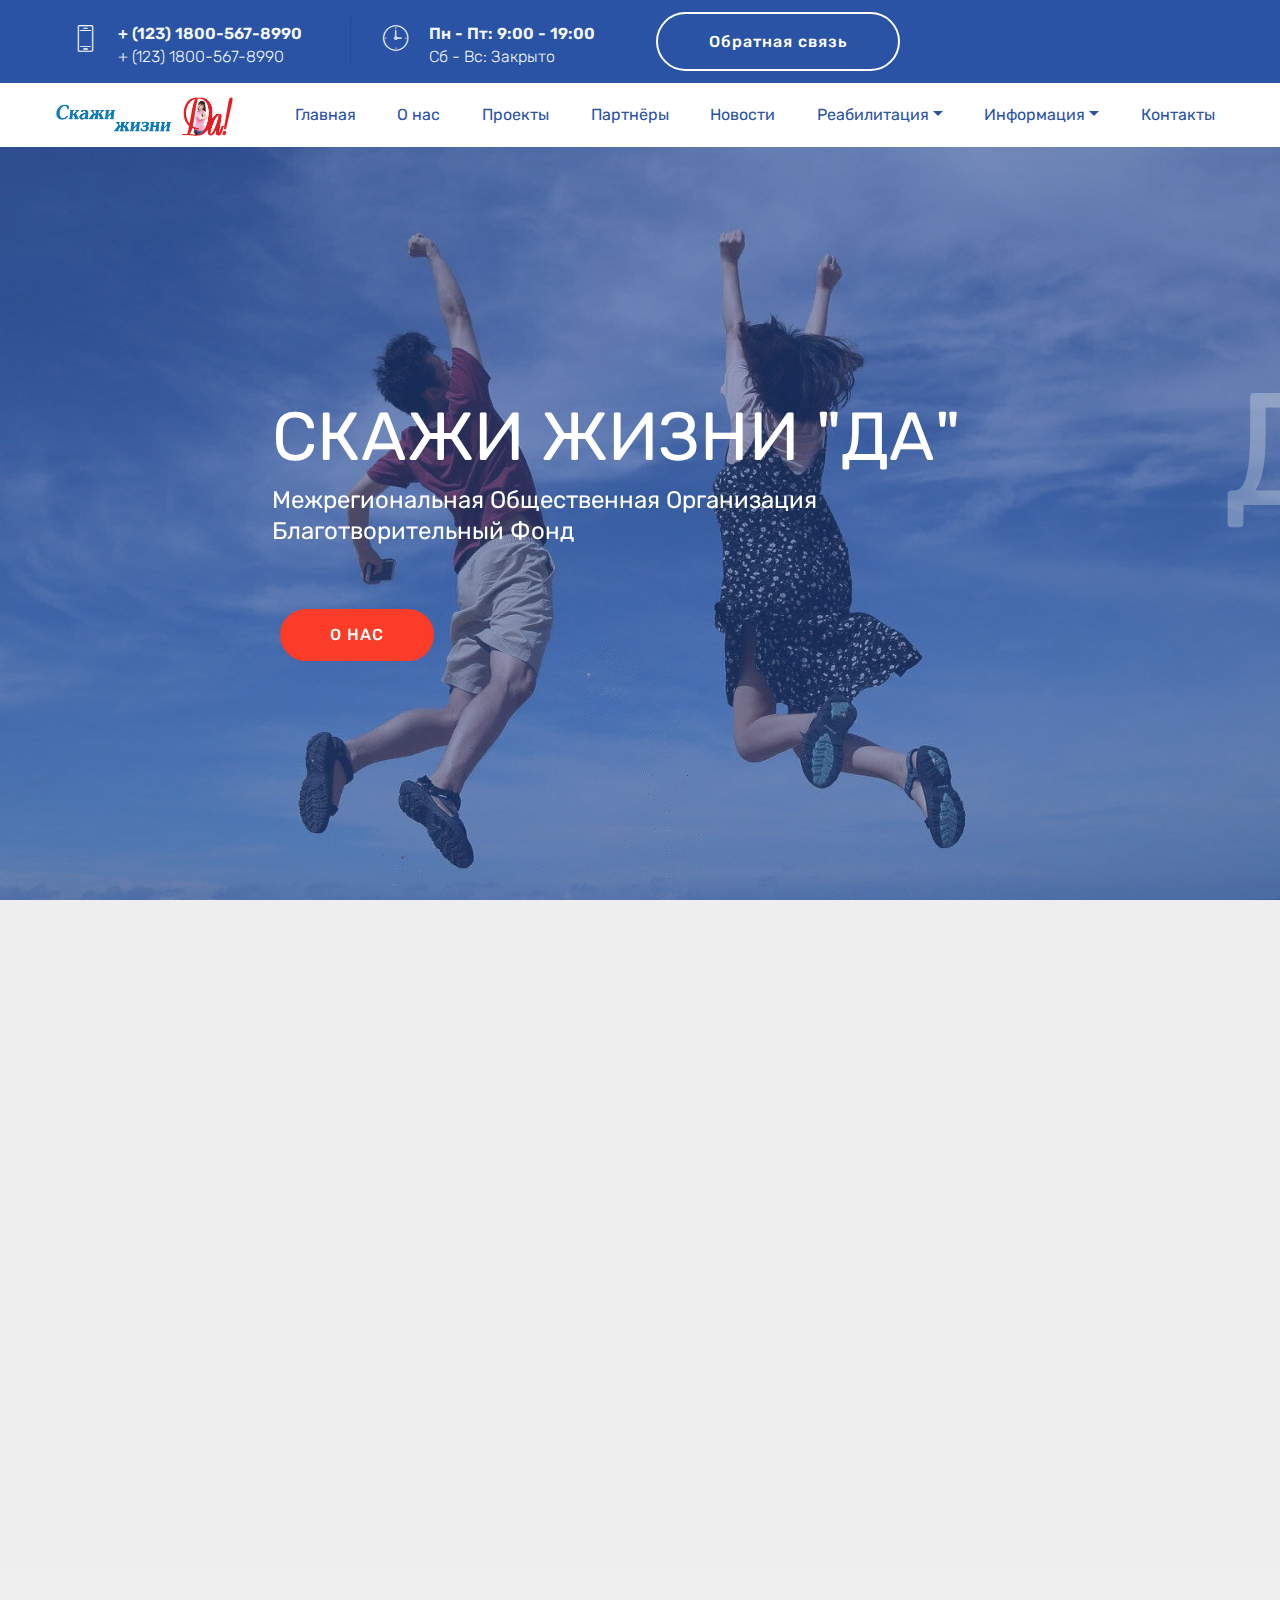
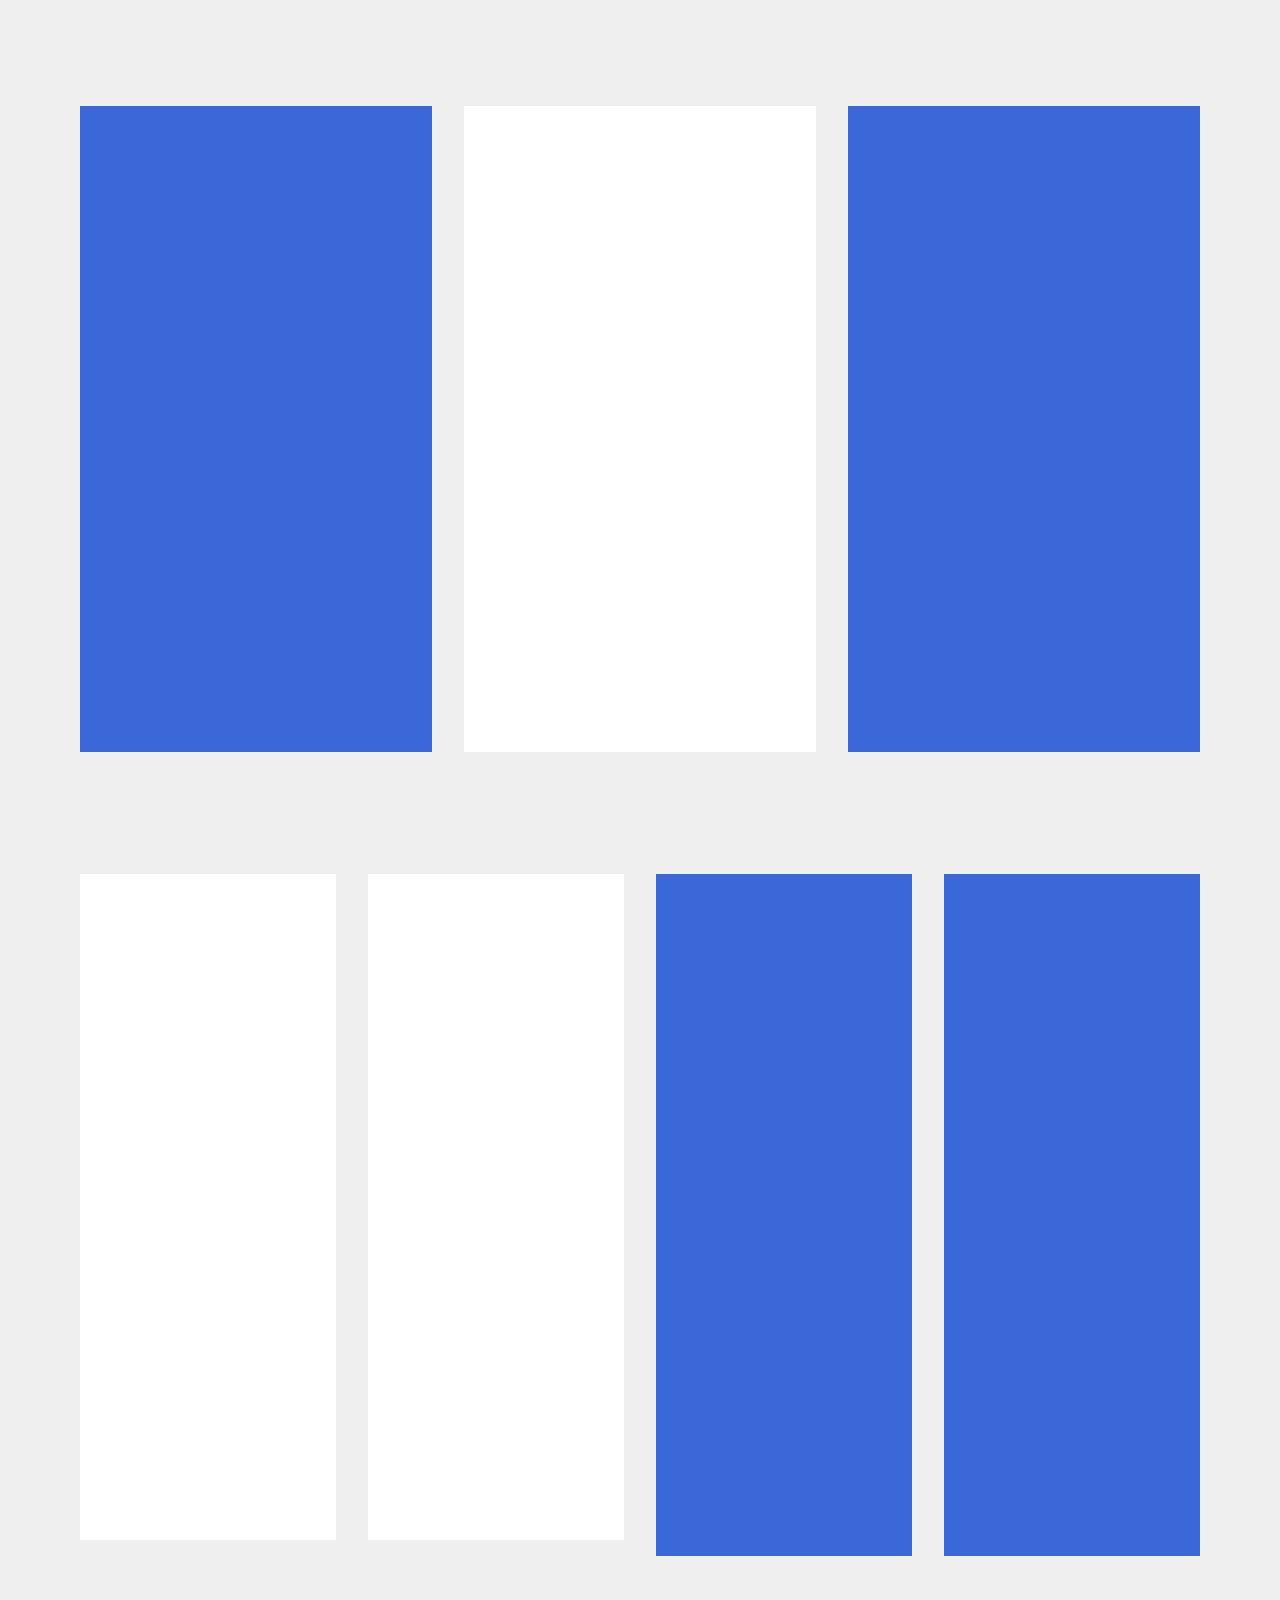
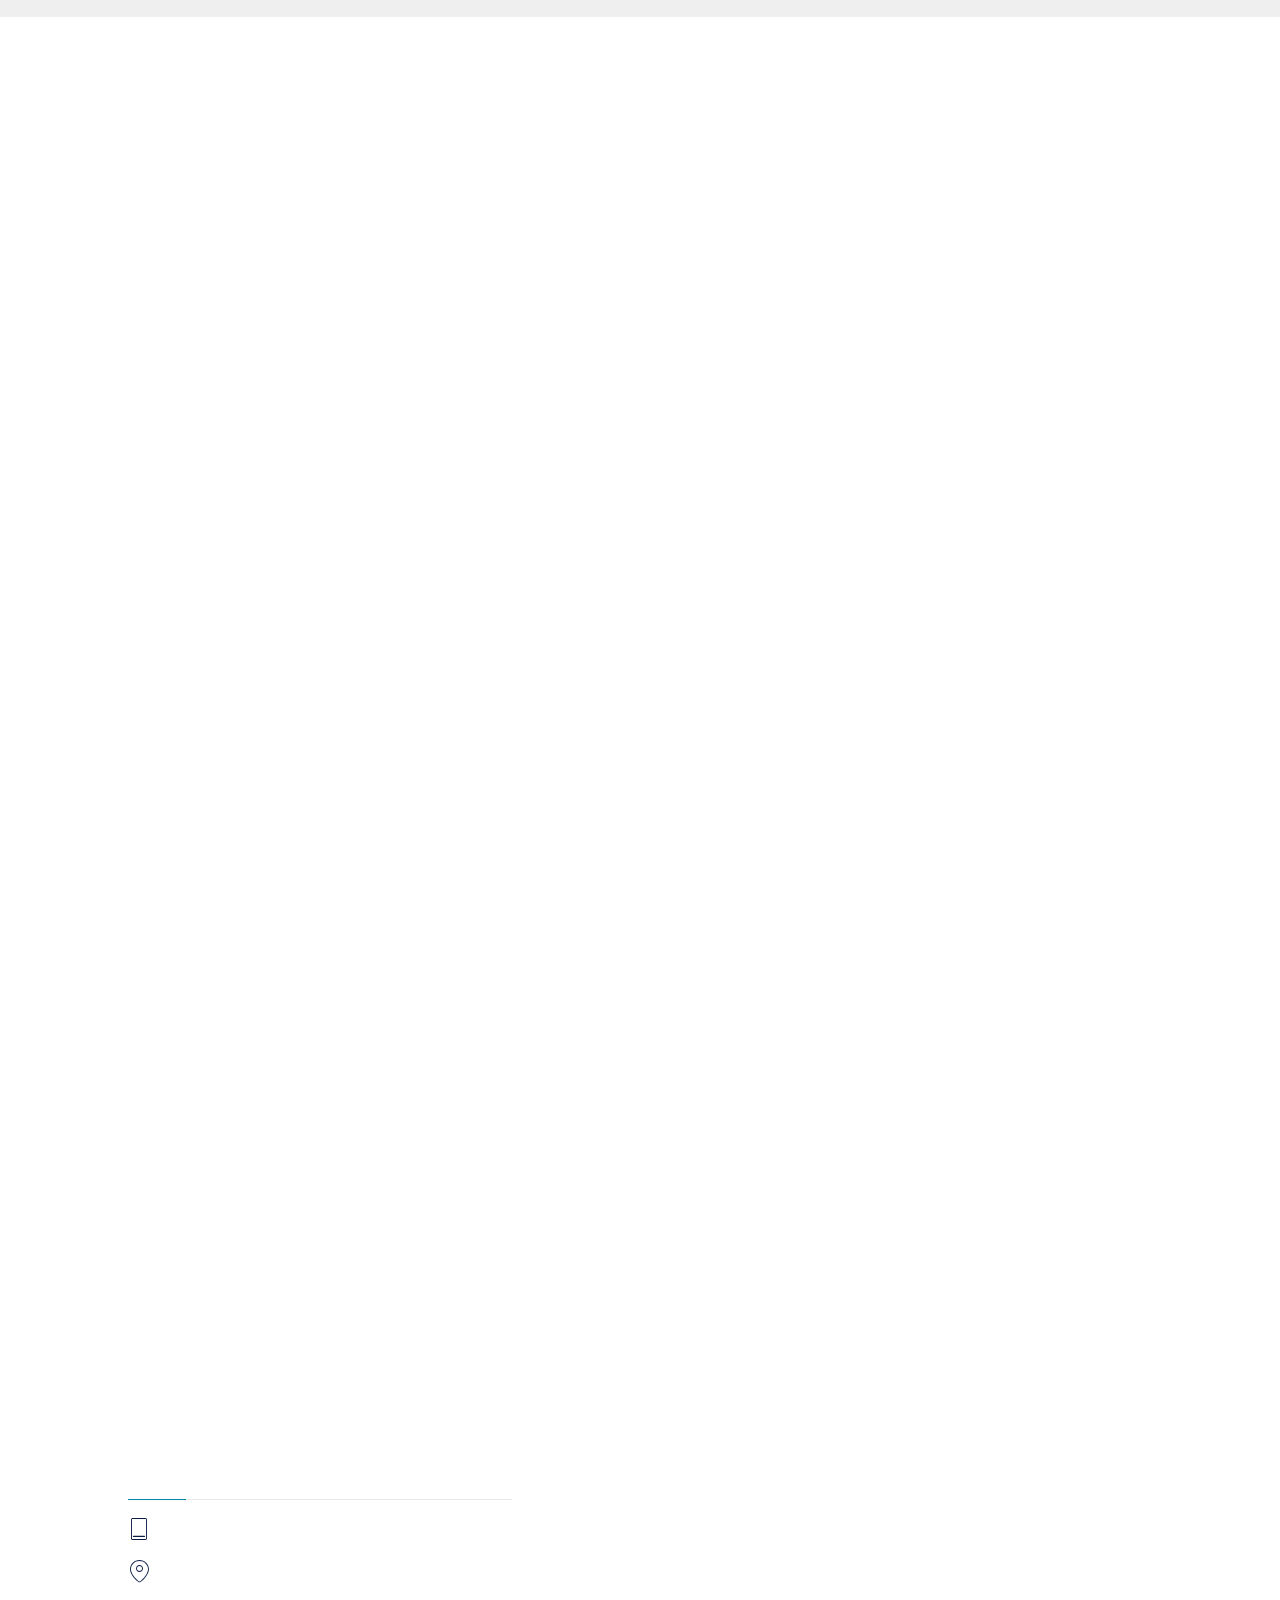
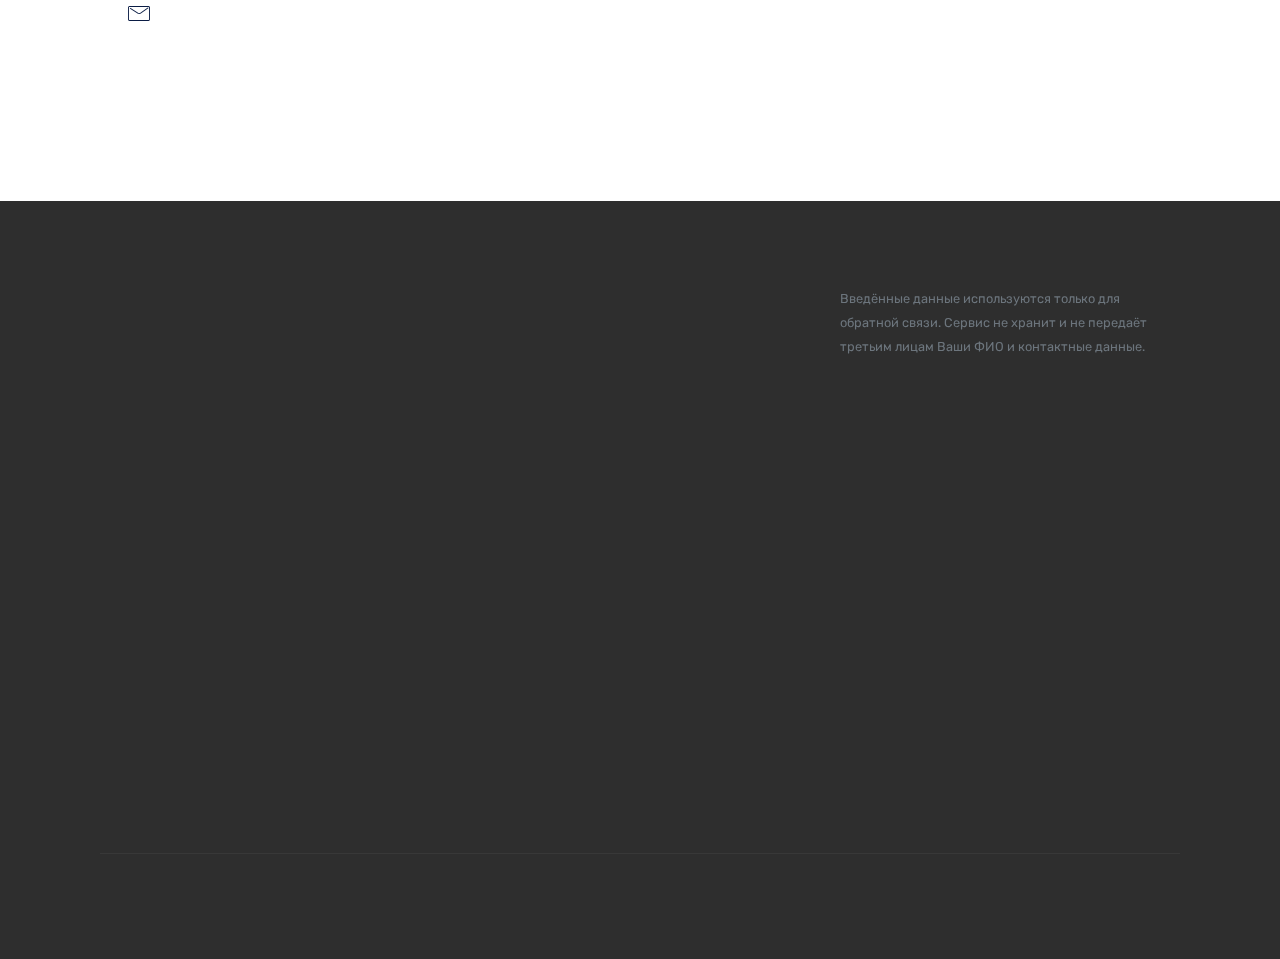
==== commit 767c8568: "page памятки" ====
--- a/index.html
+++ b/index.html
@@ -104,7 +104,7 @@
                     <li class="nav-item">
                         <a class="nav-link link mbr-black text-warning display-4" href="news.html">
                             Новости</a>
-                    </li><li class="nav-item dropdown"><a class="nav-link link mbr-black text-warning dropdown-toggle display-4" href="reability.html" data-toggle="dropdown-submenu" aria-expanded="false">
+                    </li><li class="nav-item dropdown open"><a class="nav-link link mbr-black text-warning dropdown-toggle display-4" href="reability.html" data-toggle="dropdown-submenu" aria-expanded="true">
                             Реабилитация</a><div class="dropdown-menu"><a class="mbr-black text-warning dropdown-item display-4" href="reability.html">Программа</a><a class="mbr-black text-warning dropdown-item display-4" href="reability_news.html" aria-expanded="false">Новости реабилитиации</a><a class="mbr-black text-warning dropdown-item display-4" href="reability.html" aria-expanded="false">Виды зависимостей</a><a class="mbr-black text-warning dropdown-item display-4" href="reability.html" aria-expanded="false">Созависимость</a><a class="mbr-black text-warning dropdown-item display-4" href="reability.html" aria-expanded="false">Памятки для родителей: важно знать</a></div></li><li class="nav-item dropdown"><a class="nav-link link mbr-black text-warning dropdown-toggle display-4" href="blagodarnosti.html" data-toggle="dropdown-submenu" aria-expanded="true">
                             Информация</a><div class="dropdown-menu"><a class="mbr-black text-warning dropdown-item display-4" href="blagodarnosti.html">Благодарности</a><a class="mbr-black text-warning dropdown-item display-4" href="documents.html" aria-expanded="false">Документы</a></div></li><li class="nav-item"><a class="nav-link link mbr-black text-warning display-4" href="index.html#extMap1-c">
                             Контакты</a></li></ul>
@@ -395,7 +395,7 @@
     <div class="container-fluid">
         <div class="row">
 
-            <div class="col-lg-6 col-md-12 col-sm-12">
+            <div class="col-lg-6 col-md-12 col-sm-12 order-2">
 
 
                 <div class="google-map"><iframe frameborder="0" style="border:0" src="https://www.google.com/maps/embed/v1/place?key=AIzaSyAEIpgj38KyLFELm2bK9Y7krBkz1K-cMq8&amp;q=place_id:ChIJn6wOs6lZwokRLKy1iqRcoKw" allowfullscreen=""></iframe></div>
@@ -527,7 +527,7 @@
                 <div class="form-block mt-4">
                     <div data-form-type="formoid">
 <!--Formbuilder Form-->
-<form action="https://mobirise.com/" method="POST" class="mbr-form form-with-styler" data-form-title="Mobirise Form"><input type="hidden" name="email" data-form-email="true" value="1MV4SYfRaCv0rqvulNtik301VuVgXol3TubTVNaUnhW0O/FPCYApzPnqqpWHgupzeUKPf1BjgTlgXJvEBukUF74KlZc2RkMeRWxrjBWJiTpTLUedQVrmTVb/2yVo6fmb.JtXRFIJHpnpLJyu5q1Z/89o3L83Wyqo8uW5En17YaVws/prKleX96Wp9wbzwr5XTCL+JSNQF8NPBH/suRarfYm9lRN0Rw6RJSygLkhvD3HuNyI3QbQB6OW+wkKSvW78W">
+<form action="https://mobirise.com/" method="POST" class="mbr-form form-with-styler" data-form-title="Mobirise Form"><input type="hidden" name="email" data-form-email="true" value="WWiorcN3oRa9KYd4wHXDu9OihqFwDU2mX5Nfuge0agfIkQInRILCRLsY0gVPJLXl5U5hyGT8IvJyWzRX5ZSDXR1Q1v/ChRvAoxXYeH0zsD+JU0cB1wHnxICRHiqZx+RJ.AUBD6u4FwpPLrbzz/dKrsmqc0oupexdpIjRQT12I3SrrOyYeDHDSIwKdb4kEvEQUx62Zz4siFtD8nH3+XRY2yZXjdbJhu2T76qOOPq46CjQssh7ku8me/URewq5noO2/">
 <div class="form-row">
 <div hidden="hidden" data-form-alert="" class="alert alert-success col-12">Спасибо за заполнение анкеты!</div>
 <div hidden="hidden" data-form-alert-danger="" class="alert alert-danger col-12">
--- a/assets/mobirise/css/mbr-additional.css
+++ b/assets/mobirise/css/mbr-additional.css
@@ -11364,7 +11364,7 @@
   }
 }
 .cid-rZpTnqwMcl {
-  padding-top: 0px;
+  padding-top: 15px;
   padding-bottom: 0px;
   background-color: #ffffff;
 }
@@ -13627,6 +13627,552 @@
 .cid-rYbrk8JuMX .widget-text {
   color: #f4f8fa;
 }
+.cid-rZuQSfPGiL {
+  padding-top: 180px;
+  padding-bottom: 0px;
+  background-color: #ffffff;
+}
+.cid-rZuQSfPGiL .row {
+  border-top: 1px solid #2a53a5;
+  padding-top: 2rem;
+}
+.cid-rZuQSfPGiL .mbr-text {
+  line-height: 1.5;
+  color: #656565;
+}
+.cid-rZuQSfPGiL .container2 {
+  display: block;
+  position: relative;
+  padding-left: 35px;
+  margin-bottom: 12px;
+  cursor: pointer;
+  font-size: 22px;
+  -webkit-user-select: none;
+  -moz-user-select: none;
+  -ms-user-select: none;
+  user-select: none;
+}
+.cid-rZuQSfPGiL .container2 input {
+  position: absolute;
+  opacity: 0;
+  cursor: pointer;
+}
+.cid-rZuQSfPGiL .checkmark {
+  position: absolute;
+  top: 0;
+  left: 0;
+  height: 25px;
+  width: 25px;
+  background-color: #eee;
+}
+.cid-rZuQSfPGiL .container2:hover input ~ .checkmark {
+  background-color: #ccc;
+}
+.cid-rZuQSfPGiL .container2 input:checked ~ .checkmark {
+  background-color: #2196F3;
+}
+.cid-rZuQSfPGiL .checkmark:after {
+  content: "";
+  position: absolute;
+  display: none;
+}
+.cid-rZuQSfPGiL .container2 input:checked ~ .checkmark:after {
+  display: block;
+}
+.cid-rZuQSfPGiL .container2 .checkmark:after {
+  left: 10px;
+  top: 7px;
+  width: 5px;
+  height: 10px;
+  border: solid white;
+  border-width: 0 3px 3px 0;
+  -webkit-transform: rotate(45deg);
+  -ms-transform: rotate(45deg);
+  transform: rotate(45deg);
+}
+.cid-rZuQSfPGiL .mbr-section-title {
+  text-align: left;
+  color: #232323;
+}
+.cid-rZuGTcnBt4 {
+  padding-top: 15px;
+  padding-bottom: 0px;
+  background-color: #ffffff;
+}
+.cid-rZuGTcnBt4 .mbr-text {
+  position: relative;
+  text-align: left;
+}
+.cid-rZuGTcnBt4 .mbr-text:before {
+  color: #2a53a5;
+  content: "\201C";
+  font-size: 3em;
+  line-height: 0.1em;
+  margin-right: 0.2em;
+  vertical-align: -0.4em;
+  position: absolute;
+  top: 10px;
+  left: -2rem;
+}
+.cid-rZuGTcnBt4 .mbr-text:after {
+  color: #2a53a5;
+  content: "\201D";
+  font-size: 3em;
+  line-height: 0.1em;
+  vertical-align: -0.45em;
+  position: absolute;
+  bottom: 10px;
+  right: -2rem;
+}
+@media (max-width: 767px) {
+  .cid-rZuGTcnBt4 .mbr-text:after,
+  .cid-rZuGTcnBt4 .mbr-text:before {
+    display: none;
+  }
+}
+.cid-rZuGTcnBt4 .mbr-section-title,
+.cid-rZuGTcnBt4 .logo {
+  text-align: left;
+  color: #2a53a5;
+}
+.cid-rZv07XkgXs {
+  padding-top: 15px;
+  padding-bottom: 0px;
+  background-image: url("../../../assets/images/mbr-1920x1281.jpg");
+}
+.cid-rZuJFQInFW {
+  padding-top: 30px;
+  padding-bottom: 30px;
+  background-image: url("../../../assets/images/rod-prichin-615x461.jpg");
+}
+.cid-rZuJFQInFW .mbr-overlay {
+  background: #ffffff;
+}
+.cid-rZuJFQInFW .card-wrap {
+  background-color: #ffffff;
+  padding: 2rem;
+  margin: 0;
+  border-radius: .25rem;
+  -webkit-box-shadow: 0px 0px 30px rgba(115, 128, 157, 0.1);
+  box-shadow: 0px 0px 30px rgba(115, 128, 157, 0.1);
+}
+@media (min-width: 992px) {
+  .cid-rZuJFQInFW .card-wrap {
+    width: calc(100% + 10rem);
+    margin-left: -10rem;
+  }
+}
+.cid-rZuJFQInFW .img-wrap img {
+  width: 100%;
+  border-radius: .25rem;
+}
+.cid-rZuJFQInFW .mbr-section-subtitle,
+.cid-rZuJFQInFW .mbr-section-btn {
+  color: #767676;
+}
+.cid-rZuJFQInFW H1 {
+  color: #2a53a5;
+}
+.cid-rZv5GGNhcv {
+  padding-top: 15px;
+  padding-bottom: 15px;
+  background-color: #ffffff;
+}
+.cid-rZv5GGNhcv .line {
+  width: 35px;
+  height: 3px;
+  display: inline-block;
+  background: #2a53a5;
+  transition: background 0.3s;
+  margin-bottom: 2rem;
+}
+.cid-rZv5GGNhcv H2 {
+  color: #232323;
+}
+.cid-rZv5GGNhcv H3 {
+  color: #232323;
+}
+.cid-rZv5GGNhcv .mbr-text,
+.cid-rZv5GGNhcv .mbr-section-btn {
+  color: #232323;
+}
+@media (max-width: 992px) {
+  .cid-rZv5GGNhcv .md-pb {
+    padding-bottom: 2rem;
+  }
+}
+.cid-rZv5GGNhcv img {
+  filter: invert(0.5);
+}
+.cid-rZuQZKRJjU {
+  padding-top: 15px;
+  padding-bottom: 0px;
+  background-color: #ffffff;
+}
+.cid-rZuQZKRJjU .line {
+  width: 35px;
+  height: 3px;
+  display: inline-block;
+  background: #ed4266;
+  transition: background 0.3s;
+  margin-bottom: 2rem;
+}
+.cid-rZuQZKRJjU H2 {
+  color: #36404c;
+}
+.cid-rZuQZKRJjU H3 {
+  color: #232323;
+}
+.cid-rZuQZKRJjU .mbr-text,
+.cid-rZuQZKRJjU .mbr-section-btn {
+  color: #232323;
+}
+@media (max-width: 992px) {
+  .cid-rZuQZKRJjU .md-pb {
+    padding-bottom: 2rem;
+  }
+}
+.cid-rZuQZKRJjU img {
+  filter: invert(0.5);
+}
+.cid-rZuR9sVpBo {
+  padding-top: 30px;
+  padding-bottom: 30px;
+  background-image: url("../../../assets/images/mbr-1920x1056.jpeg");
+}
+.cid-rZuR9sVpBo .mbr-overlay {
+  background: #232323;
+}
+.cid-rZuR9sVpBo .card-wrap {
+  background-color: #ffffff;
+  padding: 2rem;
+  margin: 0;
+  border-radius: .25rem;
+  -webkit-box-shadow: 0px 0px 30px rgba(115, 128, 157, 0.1);
+  box-shadow: 0px 0px 30px rgba(115, 128, 157, 0.1);
+}
+@media (min-width: 992px) {
+  .cid-rZuR9sVpBo .card-wrap {
+    width: calc(100% + 10rem);
+    margin-left: -10rem;
+  }
+}
+.cid-rZuR9sVpBo .img-wrap img {
+  width: 100%;
+  border-radius: .25rem;
+}
+.cid-rZuR9sVpBo .mbr-section-subtitle,
+.cid-rZuR9sVpBo .mbr-section-btn {
+  color: #767676;
+}
+.cid-rZv8wMawJe {
+  padding-top: 15px;
+  padding-bottom: 15px;
+  background-color: #ffffff;
+}
+.cid-rZv8wMawJe .line {
+  width: 35px;
+  height: 3px;
+  display: inline-block;
+  background: #2a53a5;
+  transition: background 0.3s;
+  margin-bottom: 2rem;
+}
+.cid-rZv8wMawJe H2 {
+  color: #232323;
+}
+.cid-rZv8wMawJe H3 {
+  color: #232323;
+}
+.cid-rZv8wMawJe .mbr-text,
+.cid-rZv8wMawJe .mbr-section-btn {
+  color: #232323;
+}
+@media (max-width: 992px) {
+  .cid-rZv8wMawJe .md-pb {
+    padding-bottom: 2rem;
+  }
+}
+.cid-rZv8wMawJe img {
+  filter: invert(0.5);
+}
+.cid-rZv8xrfait {
+  padding-top: 15px;
+  padding-bottom: 15px;
+  background-color: #ffffff;
+}
+.cid-rZv8xrfait .line {
+  width: 35px;
+  height: 3px;
+  display: inline-block;
+  background: #2a53a5;
+  transition: background 0.3s;
+  margin-bottom: 2rem;
+}
+.cid-rZv8xrfait H2 {
+  color: #232323;
+}
+.cid-rZv8xrfait H3 {
+  color: #232323;
+}
+.cid-rZv8xrfait .mbr-text,
+.cid-rZv8xrfait .mbr-section-btn {
+  color: #232323;
+}
+@media (max-width: 992px) {
+  .cid-rZv8xrfait .md-pb {
+    padding-bottom: 2rem;
+  }
+}
+.cid-rZv8xrfait img {
+  filter: invert(0.5);
+}
+.cid-rZuRFSdVrO {
+  padding-top: 0px;
+  padding-bottom: 0px;
+  background-image: url("../../../assets/images/mbr-1460x974.jpg");
+}
+.cid-rZuRFSdVrO .mbr-overlay {
+  background: linear-gradient(90deg, #ffffff, #d7e8f6);
+}
+.cid-rZuRFSdVrO .card-wrap {
+  background-color: #ffffff;
+  padding: 2rem;
+  margin: 0;
+  border-radius: .25rem;
+  -webkit-box-shadow: 0px 0px 30px rgba(115, 128, 157, 0.1);
+  box-shadow: 0px 0px 30px rgba(115, 128, 157, 0.1);
+}
+@media (min-width: 992px) {
+  .cid-rZuRFSdVrO .card-wrap {
+    width: calc(100% + 10rem);
+    margin-left: -10rem;
+  }
+}
+.cid-rZuRFSdVrO .img-wrap img {
+  width: 100%;
+  border-radius: .25rem;
+}
+.cid-rZuRFSdVrO .mbr-section-subtitle,
+.cid-rZuRFSdVrO .mbr-section-btn {
+  color: #767676;
+}
+.cid-rZviqEwhLr {
+  padding-top: 15px;
+  padding-bottom: 15px;
+  background-color: #ffffff;
+}
+.cid-rZviqEwhLr .line {
+  width: 35px;
+  height: 3px;
+  display: inline-block;
+  background: #2a53a5;
+  transition: background 0.3s;
+  margin-bottom: 2rem;
+}
+.cid-rZviqEwhLr H2 {
+  color: #232323;
+}
+.cid-rZviqEwhLr H3 {
+  color: #232323;
+}
+.cid-rZviqEwhLr .mbr-text,
+.cid-rZviqEwhLr .mbr-section-btn {
+  color: #232323;
+}
+@media (max-width: 992px) {
+  .cid-rZviqEwhLr .md-pb {
+    padding-bottom: 2rem;
+  }
+}
+.cid-rZviqEwhLr img {
+  filter: invert(0.5);
+}
+.cid-rZvird0H3C {
+  padding-top: 15px;
+  padding-bottom: 15px;
+  background-color: #ffffff;
+}
+.cid-rZvird0H3C .line {
+  width: 35px;
+  height: 3px;
+  display: inline-block;
+  background: #2a53a5;
+  transition: background 0.3s;
+  margin-bottom: 2rem;
+}
+.cid-rZvird0H3C H2 {
+  color: #232323;
+}
+.cid-rZvird0H3C H3 {
+  color: #232323;
+}
+.cid-rZvird0H3C .mbr-text,
+.cid-rZvird0H3C .mbr-section-btn {
+  color: #232323;
+}
+@media (max-width: 992px) {
+  .cid-rZvird0H3C .md-pb {
+    padding-bottom: 2rem;
+  }
+}
+.cid-rZvird0H3C img {
+  filter: invert(0.5);
+}
+.cid-rZviXebSPX {
+  padding-top: 15px;
+  padding-bottom: 15px;
+  background-color: #ffffff;
+}
+.cid-rZviXebSPX .line {
+  width: 35px;
+  height: 3px;
+  display: inline-block;
+  background: #2a53a5;
+  transition: background 0.3s;
+  margin-bottom: 2rem;
+}
+.cid-rZviXebSPX H2 {
+  color: #232323;
+}
+.cid-rZviXebSPX H3 {
+  color: #232323;
+}
+.cid-rZviXebSPX .mbr-text,
+.cid-rZviXebSPX .mbr-section-btn {
+  color: #232323;
+}
+@media (max-width: 992px) {
+  .cid-rZviXebSPX .md-pb {
+    padding-bottom: 2rem;
+  }
+}
+.cid-rZviXebSPX img {
+  filter: invert(0.5);
+}
+.cid-rZvjibrgfJ {
+  padding-top: 15px;
+  padding-bottom: 15px;
+  background-color: #ffffff;
+}
+.cid-rZvjibrgfJ .line {
+  width: 35px;
+  height: 3px;
+  display: inline-block;
+  background: #2a53a5;
+  transition: background 0.3s;
+  margin-bottom: 2rem;
+}
+.cid-rZvjibrgfJ H2 {
+  color: #232323;
+}
+.cid-rZvjibrgfJ H3 {
+  color: #232323;
+}
+.cid-rZvjibrgfJ .mbr-text,
+.cid-rZvjibrgfJ .mbr-section-btn {
+  color: #232323;
+}
+@media (max-width: 992px) {
+  .cid-rZvjibrgfJ .md-pb {
+    padding-bottom: 2rem;
+  }
+}
+.cid-rZvjibrgfJ img {
+  filter: invert(0.5);
+}
+.cid-rZvjy0lt8m {
+  padding-top: 15px;
+  padding-bottom: 15px;
+  background-color: #ffffff;
+}
+.cid-rZvjy0lt8m .line {
+  width: 35px;
+  height: 3px;
+  display: inline-block;
+  background: #2a53a5;
+  transition: background 0.3s;
+  margin-bottom: 2rem;
+}
+.cid-rZvjy0lt8m H2 {
+  color: #232323;
+}
+.cid-rZvjy0lt8m H3 {
+  color: #232323;
+}
+.cid-rZvjy0lt8m .mbr-text,
+.cid-rZvjy0lt8m .mbr-section-btn {
+  color: #232323;
+}
+@media (max-width: 992px) {
+  .cid-rZvjy0lt8m .md-pb {
+    padding-bottom: 2rem;
+  }
+}
+.cid-rZvjy0lt8m img {
+  filter: invert(0.5);
+}
+.cid-rZvjValdi9 {
+  padding-top: 15px;
+  padding-bottom: 15px;
+  background-color: #ffffff;
+}
+.cid-rZvjValdi9 .line {
+  width: 35px;
+  height: 3px;
+  display: inline-block;
+  background: #2a53a5;
+  transition: background 0.3s;
+  margin-bottom: 2rem;
+}
+.cid-rZvjValdi9 H2 {
+  color: #232323;
+}
+.cid-rZvjValdi9 H3 {
+  color: #232323;
+}
+.cid-rZvjValdi9 .mbr-text,
+.cid-rZvjValdi9 .mbr-section-btn {
+  color: #232323;
+}
+@media (max-width: 992px) {
+  .cid-rZvjValdi9 .md-pb {
+    padding-bottom: 2rem;
+  }
+}
+.cid-rZvjValdi9 img {
+  filter: invert(0.5);
+}
+.cid-rZuSckeAcG {
+  padding-top: 0px;
+  padding-bottom: 0px;
+  background-image: url("../../../assets/images/rod-help-730x411.jpg");
+}
+.cid-rZuSckeAcG .mbr-overlay {
+  background: #ffffff;
+}
+.cid-rZuSckeAcG .card-wrap {
+  background-color: #ffffff;
+  padding: 2rem;
+  margin: 0;
+  border-radius: .25rem;
+  -webkit-box-shadow: 0px 0px 30px rgba(115, 128, 157, 0.1);
+  box-shadow: 0px 0px 30px rgba(115, 128, 157, 0.1);
+}
+@media (min-width: 992px) {
+  .cid-rZuSckeAcG .card-wrap {
+    width: calc(100% + 10rem);
+    margin-left: -10rem;
+  }
+}
+.cid-rZuSckeAcG .img-wrap img {
+  width: 100%;
+  border-radius: .25rem;
+}
+.cid-rZuSckeAcG .mbr-section-subtitle,
+.cid-rZuSckeAcG .mbr-section-btn {
+  color: #232323;
+}
 .cid-rYcgO4Oras {
   padding-top: 45px;
   padding-bottom: 45px;
--- a/assets/mobirise/css/mbr-additional.css
+++ b/assets/mobirise/css/mbr-additional.css
@@ -11364,7 +11364,7 @@
   }
 }
 .cid-rZpTnqwMcl {
-  padding-top: 0px;
+  padding-top: 15px;
   padding-bottom: 0px;
   background-color: #ffffff;
 }
@@ -13627,6 +13627,552 @@
 .cid-rYbrk8JuMX .widget-text {
   color: #f4f8fa;
 }
+.cid-rZuQSfPGiL {
+  padding-top: 180px;
+  padding-bottom: 0px;
+  background-color: #ffffff;
+}
+.cid-rZuQSfPGiL .row {
+  border-top: 1px solid #2a53a5;
+  padding-top: 2rem;
+}
+.cid-rZuQSfPGiL .mbr-text {
+  line-height: 1.5;
+  color: #656565;
+}
+.cid-rZuQSfPGiL .container2 {
+  display: block;
+  position: relative;
+  padding-left: 35px;
+  margin-bottom: 12px;
+  cursor: pointer;
+  font-size: 22px;
+  -webkit-user-select: none;
+  -moz-user-select: none;
+  -ms-user-select: none;
+  user-select: none;
+}
+.cid-rZuQSfPGiL .container2 input {
+  position: absolute;
+  opacity: 0;
+  cursor: pointer;
+}
+.cid-rZuQSfPGiL .checkmark {
+  position: absolute;
+  top: 0;
+  left: 0;
+  height: 25px;
+  width: 25px;
+  background-color: #eee;
+}
+.cid-rZuQSfPGiL .container2:hover input ~ .checkmark {
+  background-color: #ccc;
+}
+.cid-rZuQSfPGiL .container2 input:checked ~ .checkmark {
+  background-color: #2196F3;
+}
+.cid-rZuQSfPGiL .checkmark:after {
+  content: "";
+  position: absolute;
+  display: none;
+}
+.cid-rZuQSfPGiL .container2 input:checked ~ .checkmark:after {
+  display: block;
+}
+.cid-rZuQSfPGiL .container2 .checkmark:after {
+  left: 10px;
+  top: 7px;
+  width: 5px;
+  height: 10px;
+  border: solid white;
+  border-width: 0 3px 3px 0;
+  -webkit-transform: rotate(45deg);
+  -ms-transform: rotate(45deg);
+  transform: rotate(45deg);
+}
+.cid-rZuQSfPGiL .mbr-section-title {
+  text-align: left;
+  color: #232323;
+}
+.cid-rZuGTcnBt4 {
+  padding-top: 15px;
+  padding-bottom: 0px;
+  background-color: #ffffff;
+}
+.cid-rZuGTcnBt4 .mbr-text {
+  position: relative;
+  text-align: left;
+}
+.cid-rZuGTcnBt4 .mbr-text:before {
+  color: #2a53a5;
+  content: "\201C";
+  font-size: 3em;
+  line-height: 0.1em;
+  margin-right: 0.2em;
+  vertical-align: -0.4em;
+  position: absolute;
+  top: 10px;
+  left: -2rem;
+}
+.cid-rZuGTcnBt4 .mbr-text:after {
+  color: #2a53a5;
+  content: "\201D";
+  font-size: 3em;
+  line-height: 0.1em;
+  vertical-align: -0.45em;
+  position: absolute;
+  bottom: 10px;
+  right: -2rem;
+}
+@media (max-width: 767px) {
+  .cid-rZuGTcnBt4 .mbr-text:after,
+  .cid-rZuGTcnBt4 .mbr-text:before {
+    display: none;
+  }
+}
+.cid-rZuGTcnBt4 .mbr-section-title,
+.cid-rZuGTcnBt4 .logo {
+  text-align: left;
+  color: #2a53a5;
+}
+.cid-rZv07XkgXs {
+  padding-top: 15px;
+  padding-bottom: 0px;
+  background-image: url("../../../assets/images/mbr-1920x1281.jpg");
+}
+.cid-rZuJFQInFW {
+  padding-top: 30px;
+  padding-bottom: 30px;
+  background-image: url("../../../assets/images/rod-prichin-615x461.jpg");
+}
+.cid-rZuJFQInFW .mbr-overlay {
+  background: #ffffff;
+}
+.cid-rZuJFQInFW .card-wrap {
+  background-color: #ffffff;
+  padding: 2rem;
+  margin: 0;
+  border-radius: .25rem;
+  -webkit-box-shadow: 0px 0px 30px rgba(115, 128, 157, 0.1);
+  box-shadow: 0px 0px 30px rgba(115, 128, 157, 0.1);
+}
+@media (min-width: 992px) {
+  .cid-rZuJFQInFW .card-wrap {
+    width: calc(100% + 10rem);
+    margin-left: -10rem;
+  }
+}
+.cid-rZuJFQInFW .img-wrap img {
+  width: 100%;
+  border-radius: .25rem;
+}
+.cid-rZuJFQInFW .mbr-section-subtitle,
+.cid-rZuJFQInFW .mbr-section-btn {
+  color: #767676;
+}
+.cid-rZuJFQInFW H1 {
+  color: #2a53a5;
+}
+.cid-rZv5GGNhcv {
+  padding-top: 15px;
+  padding-bottom: 15px;
+  background-color: #ffffff;
+}
+.cid-rZv5GGNhcv .line {
+  width: 35px;
+  height: 3px;
+  display: inline-block;
+  background: #2a53a5;
+  transition: background 0.3s;
+  margin-bottom: 2rem;
+}
+.cid-rZv5GGNhcv H2 {
+  color: #232323;
+}
+.cid-rZv5GGNhcv H3 {
+  color: #232323;
+}
+.cid-rZv5GGNhcv .mbr-text,
+.cid-rZv5GGNhcv .mbr-section-btn {
+  color: #232323;
+}
+@media (max-width: 992px) {
+  .cid-rZv5GGNhcv .md-pb {
+    padding-bottom: 2rem;
+  }
+}
+.cid-rZv5GGNhcv img {
+  filter: invert(0.5);
+}
+.cid-rZuQZKRJjU {
+  padding-top: 15px;
+  padding-bottom: 0px;
+  background-color: #ffffff;
+}
+.cid-rZuQZKRJjU .line {
+  width: 35px;
+  height: 3px;
+  display: inline-block;
+  background: #ed4266;
+  transition: background 0.3s;
+  margin-bottom: 2rem;
+}
+.cid-rZuQZKRJjU H2 {
+  color: #36404c;
+}
+.cid-rZuQZKRJjU H3 {
+  color: #232323;
+}
+.cid-rZuQZKRJjU .mbr-text,
+.cid-rZuQZKRJjU .mbr-section-btn {
+  color: #232323;
+}
+@media (max-width: 992px) {
+  .cid-rZuQZKRJjU .md-pb {
+    padding-bottom: 2rem;
+  }
+}
+.cid-rZuQZKRJjU img {
+  filter: invert(0.5);
+}
+.cid-rZuR9sVpBo {
+  padding-top: 30px;
+  padding-bottom: 30px;
+  background-image: url("../../../assets/images/mbr-1920x1056.jpeg");
+}
+.cid-rZuR9sVpBo .mbr-overlay {
+  background: #232323;
+}
+.cid-rZuR9sVpBo .card-wrap {
+  background-color: #ffffff;
+  padding: 2rem;
+  margin: 0;
+  border-radius: .25rem;
+  -webkit-box-shadow: 0px 0px 30px rgba(115, 128, 157, 0.1);
+  box-shadow: 0px 0px 30px rgba(115, 128, 157, 0.1);
+}
+@media (min-width: 992px) {
+  .cid-rZuR9sVpBo .card-wrap {
+    width: calc(100% + 10rem);
+    margin-left: -10rem;
+  }
+}
+.cid-rZuR9sVpBo .img-wrap img {
+  width: 100%;
+  border-radius: .25rem;
+}
+.cid-rZuR9sVpBo .mbr-section-subtitle,
+.cid-rZuR9sVpBo .mbr-section-btn {
+  color: #767676;
+}
+.cid-rZv8wMawJe {
+  padding-top: 15px;
+  padding-bottom: 15px;
+  background-color: #ffffff;
+}
+.cid-rZv8wMawJe .line {
+  width: 35px;
+  height: 3px;
+  display: inline-block;
+  background: #2a53a5;
+  transition: background 0.3s;
+  margin-bottom: 2rem;
+}
+.cid-rZv8wMawJe H2 {
+  color: #232323;
+}
+.cid-rZv8wMawJe H3 {
+  color: #232323;
+}
+.cid-rZv8wMawJe .mbr-text,
+.cid-rZv8wMawJe .mbr-section-btn {
+  color: #232323;
+}
+@media (max-width: 992px) {
+  .cid-rZv8wMawJe .md-pb {
+    padding-bottom: 2rem;
+  }
+}
+.cid-rZv8wMawJe img {
+  filter: invert(0.5);
+}
+.cid-rZv8xrfait {
+  padding-top: 15px;
+  padding-bottom: 15px;
+  background-color: #ffffff;
+}
+.cid-rZv8xrfait .line {
+  width: 35px;
+  height: 3px;
+  display: inline-block;
+  background: #2a53a5;
+  transition: background 0.3s;
+  margin-bottom: 2rem;
+}
+.cid-rZv8xrfait H2 {
+  color: #232323;
+}
+.cid-rZv8xrfait H3 {
+  color: #232323;
+}
+.cid-rZv8xrfait .mbr-text,
+.cid-rZv8xrfait .mbr-section-btn {
+  color: #232323;
+}
+@media (max-width: 992px) {
+  .cid-rZv8xrfait .md-pb {
+    padding-bottom: 2rem;
+  }
+}
+.cid-rZv8xrfait img {
+  filter: invert(0.5);
+}
+.cid-rZuRFSdVrO {
+  padding-top: 0px;
+  padding-bottom: 0px;
+  background-image: url("../../../assets/images/mbr-1460x974.jpg");
+}
+.cid-rZuRFSdVrO .mbr-overlay {
+  background: linear-gradient(90deg, #ffffff, #d7e8f6);
+}
+.cid-rZuRFSdVrO .card-wrap {
+  background-color: #ffffff;
+  padding: 2rem;
+  margin: 0;
+  border-radius: .25rem;
+  -webkit-box-shadow: 0px 0px 30px rgba(115, 128, 157, 0.1);
+  box-shadow: 0px 0px 30px rgba(115, 128, 157, 0.1);
+}
+@media (min-width: 992px) {
+  .cid-rZuRFSdVrO .card-wrap {
+    width: calc(100% + 10rem);
+    margin-left: -10rem;
+  }
+}
+.cid-rZuRFSdVrO .img-wrap img {
+  width: 100%;
+  border-radius: .25rem;
+}
+.cid-rZuRFSdVrO .mbr-section-subtitle,
+.cid-rZuRFSdVrO .mbr-section-btn {
+  color: #767676;
+}
+.cid-rZviqEwhLr {
+  padding-top: 15px;
+  padding-bottom: 15px;
+  background-color: #ffffff;
+}
+.cid-rZviqEwhLr .line {
+  width: 35px;
+  height: 3px;
+  display: inline-block;
+  background: #2a53a5;
+  transition: background 0.3s;
+  margin-bottom: 2rem;
+}
+.cid-rZviqEwhLr H2 {
+  color: #232323;
+}
+.cid-rZviqEwhLr H3 {
+  color: #232323;
+}
+.cid-rZviqEwhLr .mbr-text,
+.cid-rZviqEwhLr .mbr-section-btn {
+  color: #232323;
+}
+@media (max-width: 992px) {
+  .cid-rZviqEwhLr .md-pb {
+    padding-bottom: 2rem;
+  }
+}
+.cid-rZviqEwhLr img {
+  filter: invert(0.5);
+}
+.cid-rZvird0H3C {
+  padding-top: 15px;
+  padding-bottom: 15px;
+  background-color: #ffffff;
+}
+.cid-rZvird0H3C .line {
+  width: 35px;
+  height: 3px;
+  display: inline-block;
+  background: #2a53a5;
+  transition: background 0.3s;
+  margin-bottom: 2rem;
+}
+.cid-rZvird0H3C H2 {
+  color: #232323;
+}
+.cid-rZvird0H3C H3 {
+  color: #232323;
+}
+.cid-rZvird0H3C .mbr-text,
+.cid-rZvird0H3C .mbr-section-btn {
+  color: #232323;
+}
+@media (max-width: 992px) {
+  .cid-rZvird0H3C .md-pb {
+    padding-bottom: 2rem;
+  }
+}
+.cid-rZvird0H3C img {
+  filter: invert(0.5);
+}
+.cid-rZviXebSPX {
+  padding-top: 15px;
+  padding-bottom: 15px;
+  background-color: #ffffff;
+}
+.cid-rZviXebSPX .line {
+  width: 35px;
+  height: 3px;
+  display: inline-block;
+  background: #2a53a5;
+  transition: background 0.3s;
+  margin-bottom: 2rem;
+}
+.cid-rZviXebSPX H2 {
+  color: #232323;
+}
+.cid-rZviXebSPX H3 {
+  color: #232323;
+}
+.cid-rZviXebSPX .mbr-text,
+.cid-rZviXebSPX .mbr-section-btn {
+  color: #232323;
+}
+@media (max-width: 992px) {
+  .cid-rZviXebSPX .md-pb {
+    padding-bottom: 2rem;
+  }
+}
+.cid-rZviXebSPX img {
+  filter: invert(0.5);
+}
+.cid-rZvjibrgfJ {
+  padding-top: 15px;
+  padding-bottom: 15px;
+  background-color: #ffffff;
+}
+.cid-rZvjibrgfJ .line {
+  width: 35px;
+  height: 3px;
+  display: inline-block;
+  background: #2a53a5;
+  transition: background 0.3s;
+  margin-bottom: 2rem;
+}
+.cid-rZvjibrgfJ H2 {
+  color: #232323;
+}
+.cid-rZvjibrgfJ H3 {
+  color: #232323;
+}
+.cid-rZvjibrgfJ .mbr-text,
+.cid-rZvjibrgfJ .mbr-section-btn {
+  color: #232323;
+}
+@media (max-width: 992px) {
+  .cid-rZvjibrgfJ .md-pb {
+    padding-bottom: 2rem;
+  }
+}
+.cid-rZvjibrgfJ img {
+  filter: invert(0.5);
+}
+.cid-rZvjy0lt8m {
+  padding-top: 15px;
+  padding-bottom: 15px;
+  background-color: #ffffff;
+}
+.cid-rZvjy0lt8m .line {
+  width: 35px;
+  height: 3px;
+  display: inline-block;
+  background: #2a53a5;
+  transition: background 0.3s;
+  margin-bottom: 2rem;
+}
+.cid-rZvjy0lt8m H2 {
+  color: #232323;
+}
+.cid-rZvjy0lt8m H3 {
+  color: #232323;
+}
+.cid-rZvjy0lt8m .mbr-text,
+.cid-rZvjy0lt8m .mbr-section-btn {
+  color: #232323;
+}
+@media (max-width: 992px) {
+  .cid-rZvjy0lt8m .md-pb {
+    padding-bottom: 2rem;
+  }
+}
+.cid-rZvjy0lt8m img {
+  filter: invert(0.5);
+}
+.cid-rZvjValdi9 {
+  padding-top: 15px;
+  padding-bottom: 15px;
+  background-color: #ffffff;
+}
+.cid-rZvjValdi9 .line {
+  width: 35px;
+  height: 3px;
+  display: inline-block;
+  background: #2a53a5;
+  transition: background 0.3s;
+  margin-bottom: 2rem;
+}
+.cid-rZvjValdi9 H2 {
+  color: #232323;
+}
+.cid-rZvjValdi9 H3 {
+  color: #232323;
+}
+.cid-rZvjValdi9 .mbr-text,
+.cid-rZvjValdi9 .mbr-section-btn {
+  color: #232323;
+}
+@media (max-width: 992px) {
+  .cid-rZvjValdi9 .md-pb {
+    padding-bottom: 2rem;
+  }
+}
+.cid-rZvjValdi9 img {
+  filter: invert(0.5);
+}
+.cid-rZuSckeAcG {
+  padding-top: 0px;
+  padding-bottom: 0px;
+  background-image: url("../../../assets/images/rod-help-730x411.jpg");
+}
+.cid-rZuSckeAcG .mbr-overlay {
+  background: #ffffff;
+}
+.cid-rZuSckeAcG .card-wrap {
+  background-color: #ffffff;
+  padding: 2rem;
+  margin: 0;
+  border-radius: .25rem;
+  -webkit-box-shadow: 0px 0px 30px rgba(115, 128, 157, 0.1);
+  box-shadow: 0px 0px 30px rgba(115, 128, 157, 0.1);
+}
+@media (min-width: 992px) {
+  .cid-rZuSckeAcG .card-wrap {
+    width: calc(100% + 10rem);
+    margin-left: -10rem;
+  }
+}
+.cid-rZuSckeAcG .img-wrap img {
+  width: 100%;
+  border-radius: .25rem;
+}
+.cid-rZuSckeAcG .mbr-section-subtitle,
+.cid-rZuSckeAcG .mbr-section-btn {
+  color: #232323;
+}
 .cid-rYcgO4Oras {
   padding-top: 45px;
   padding-bottom: 45px;
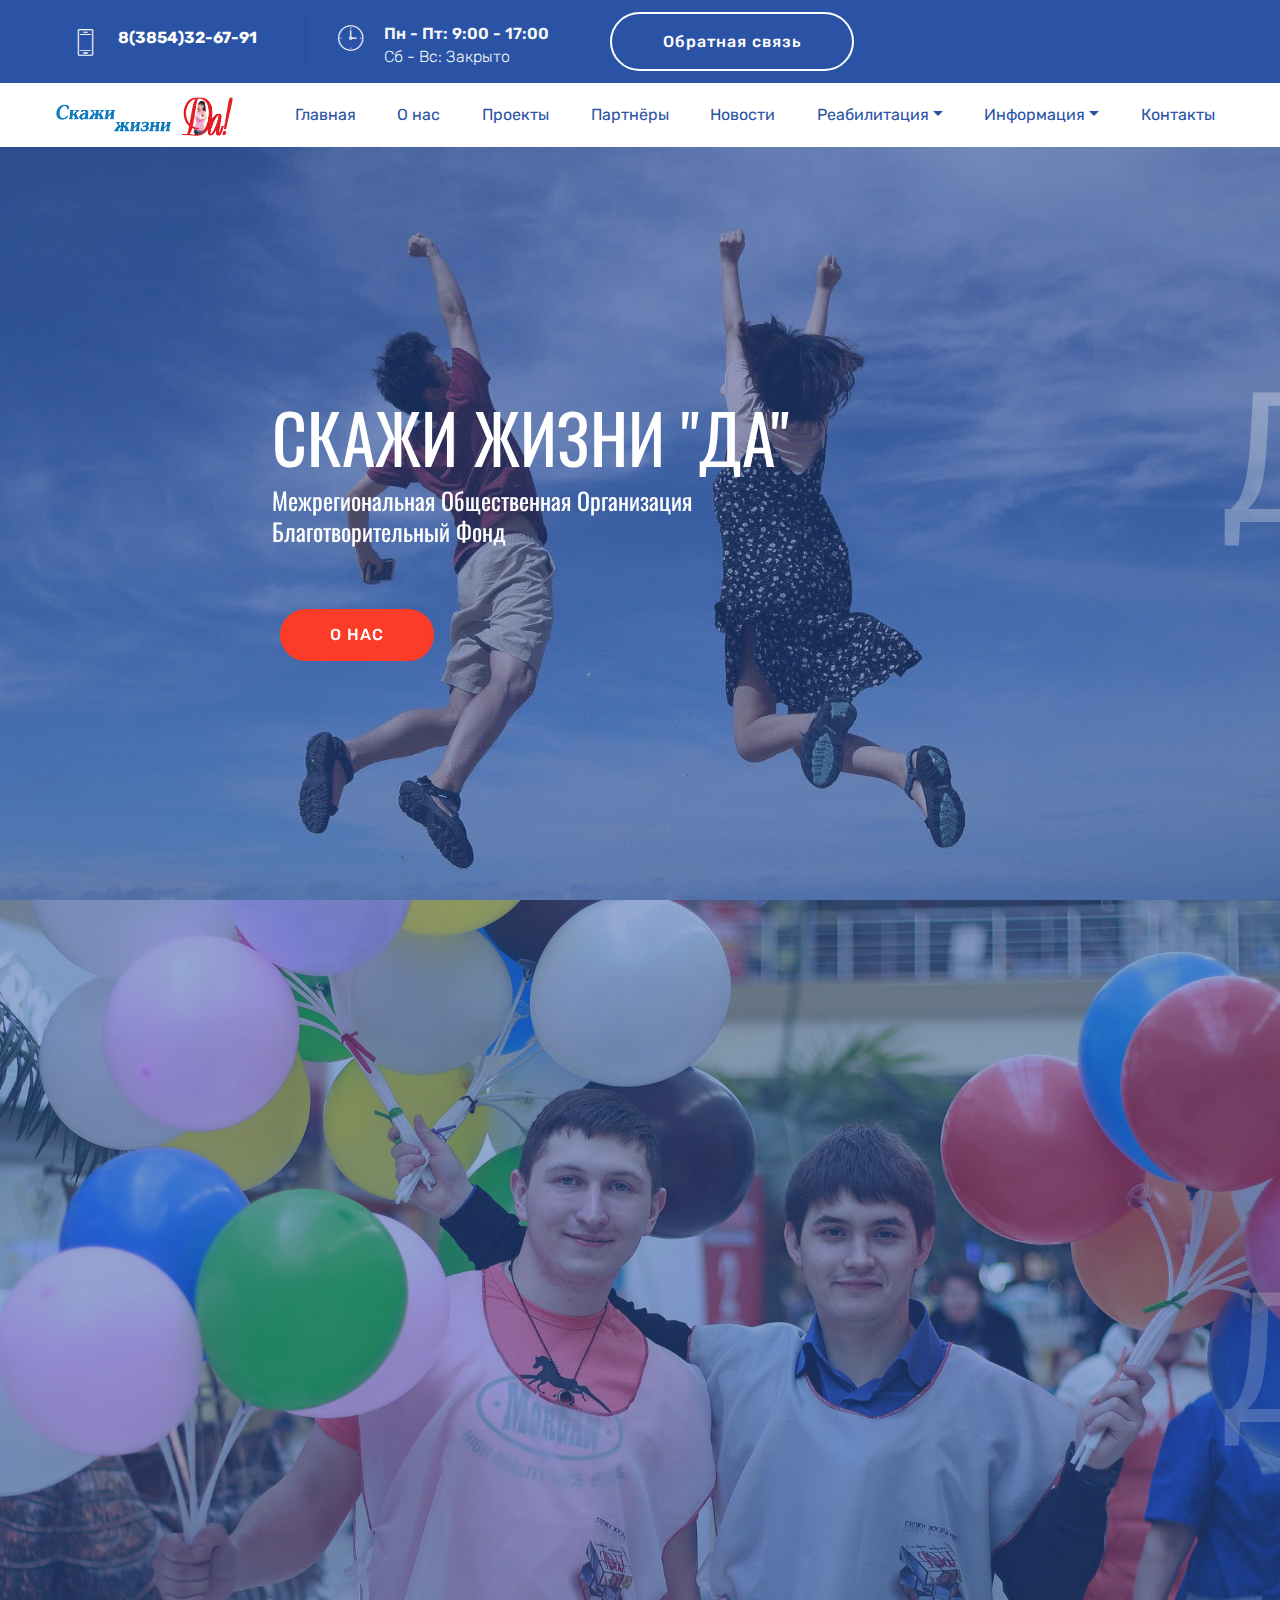
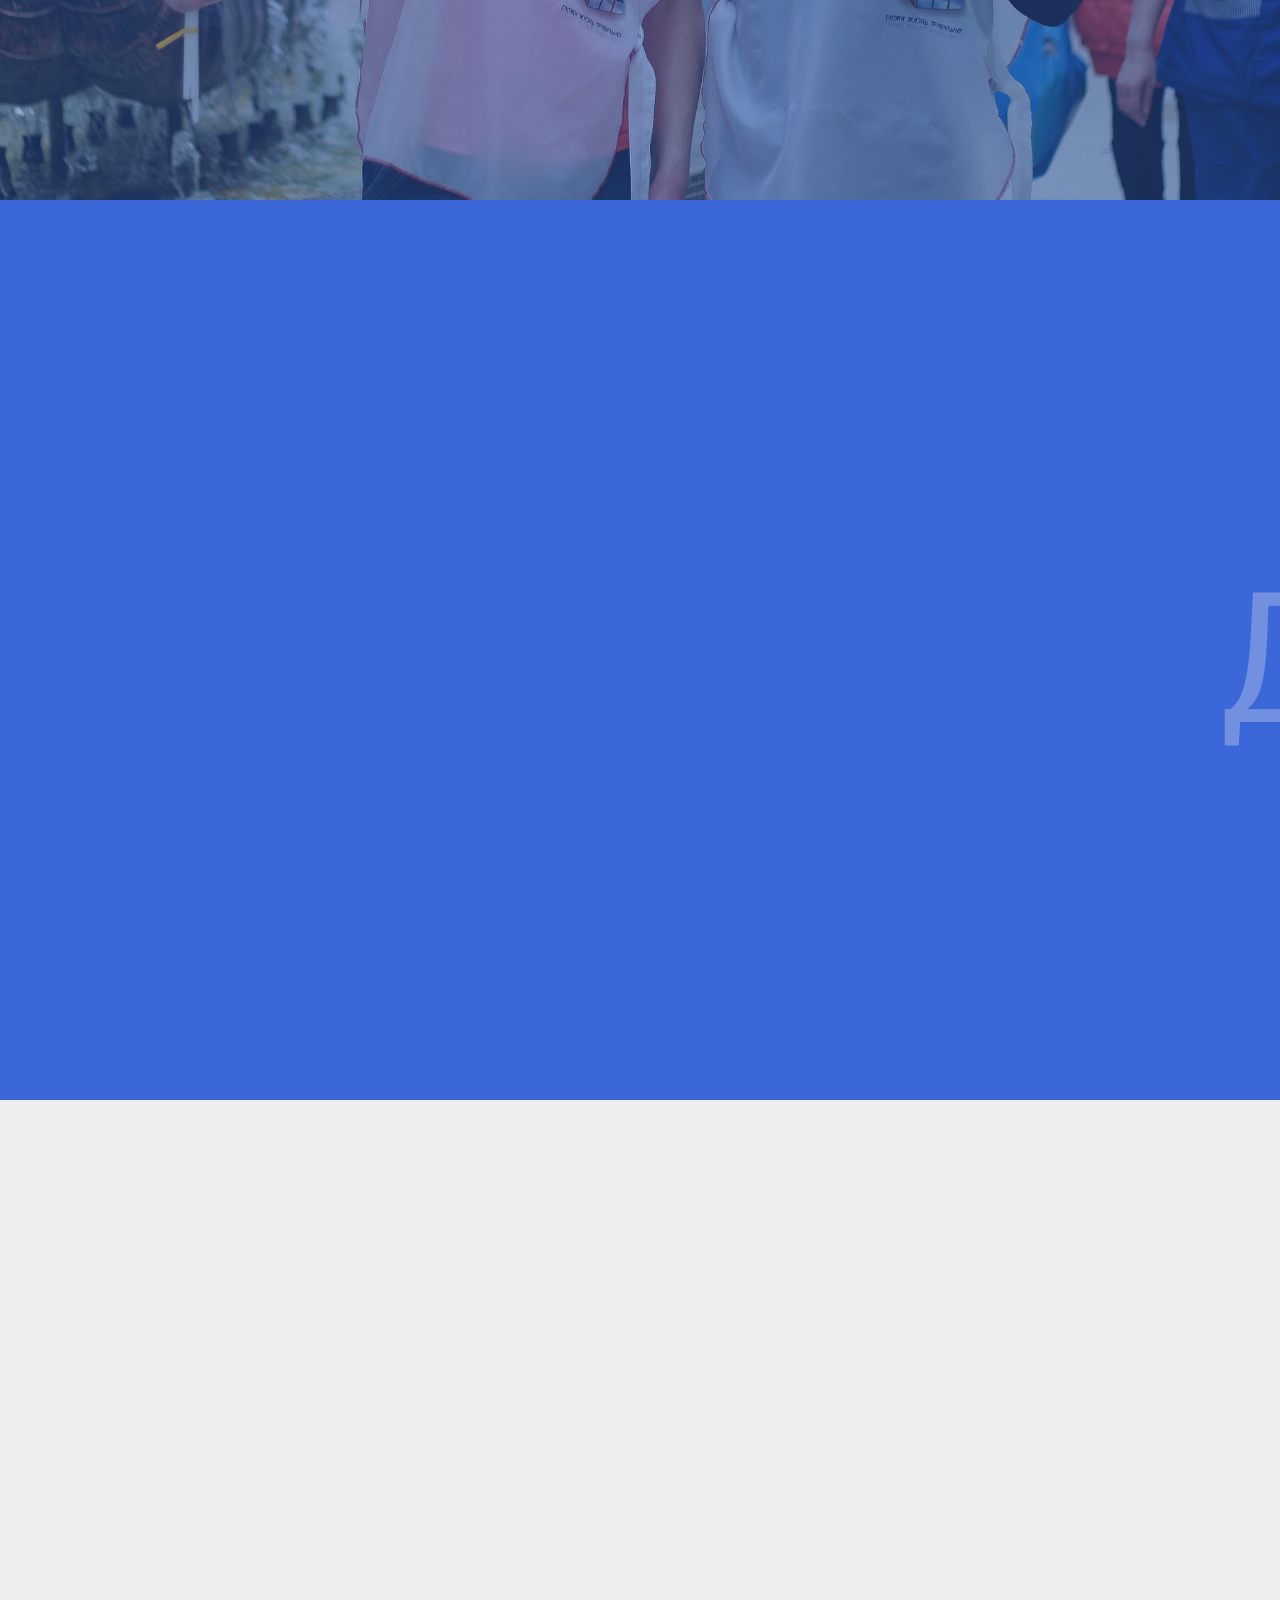
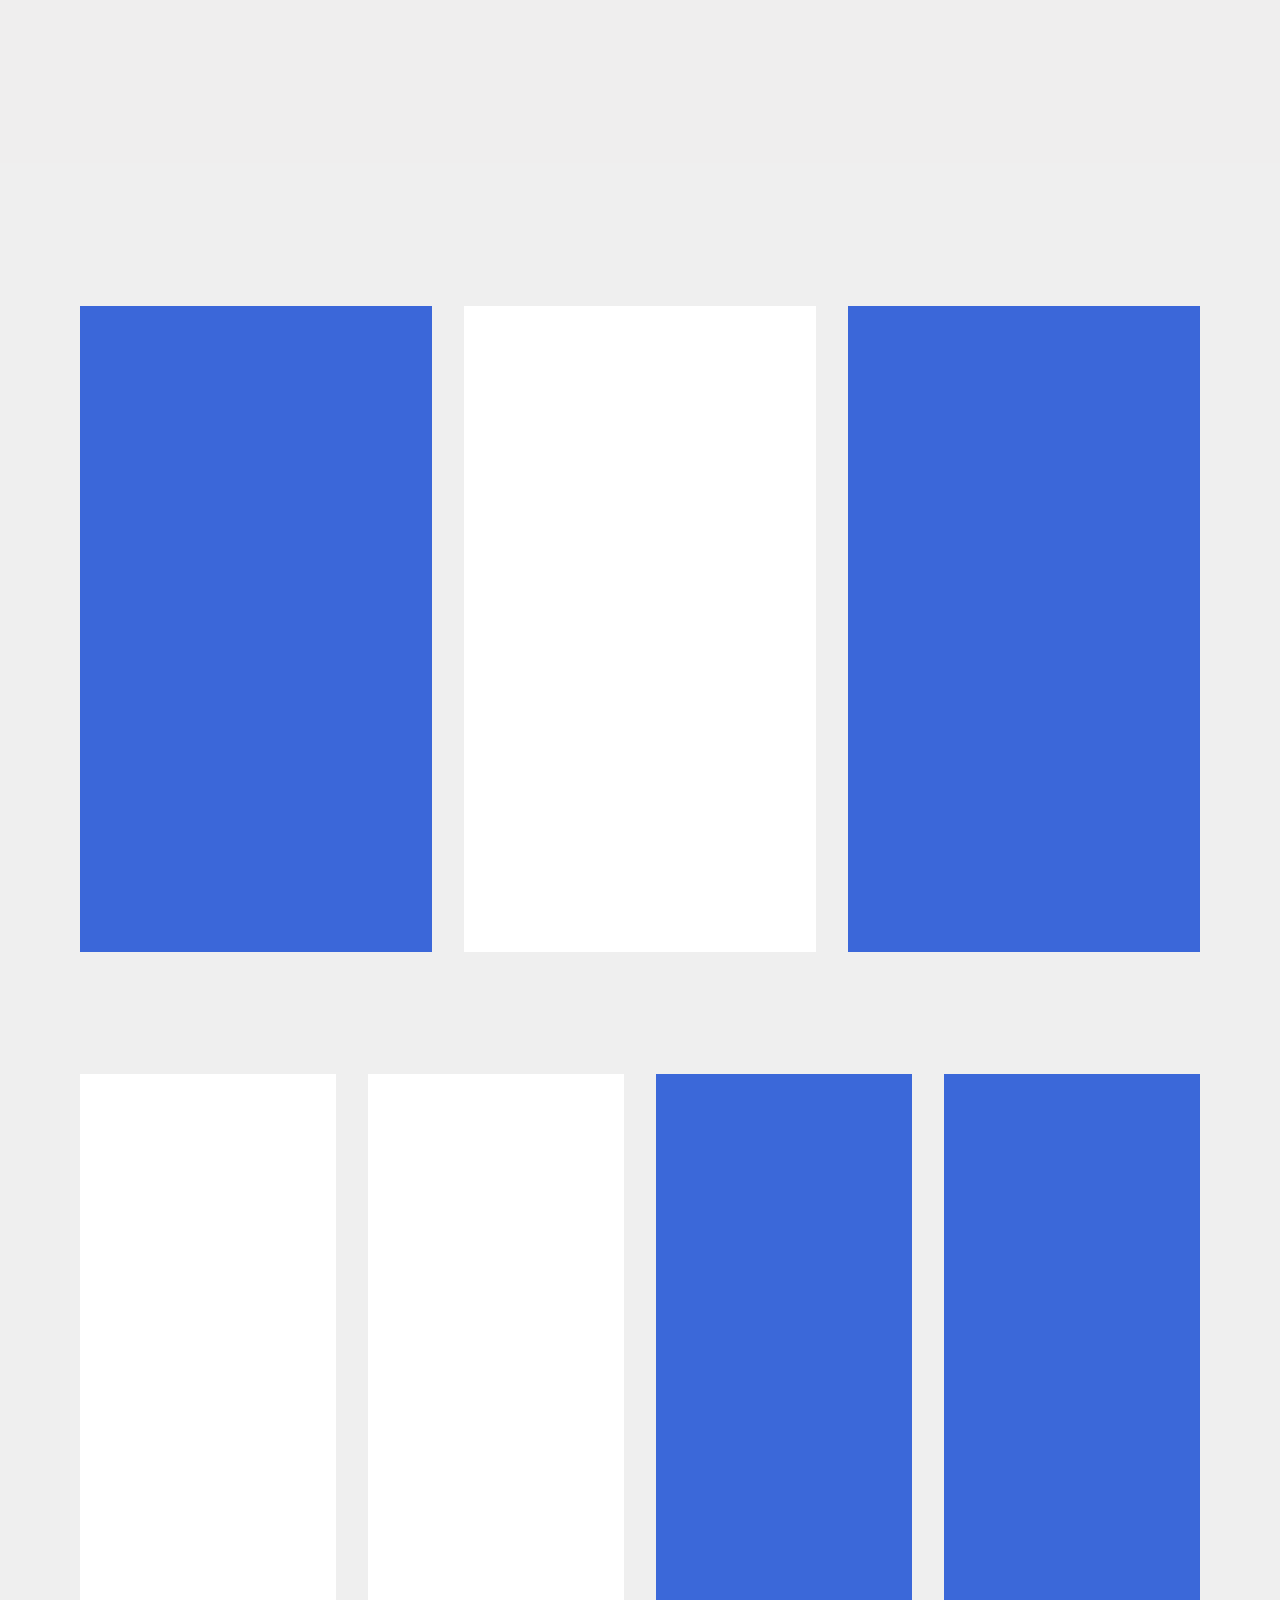
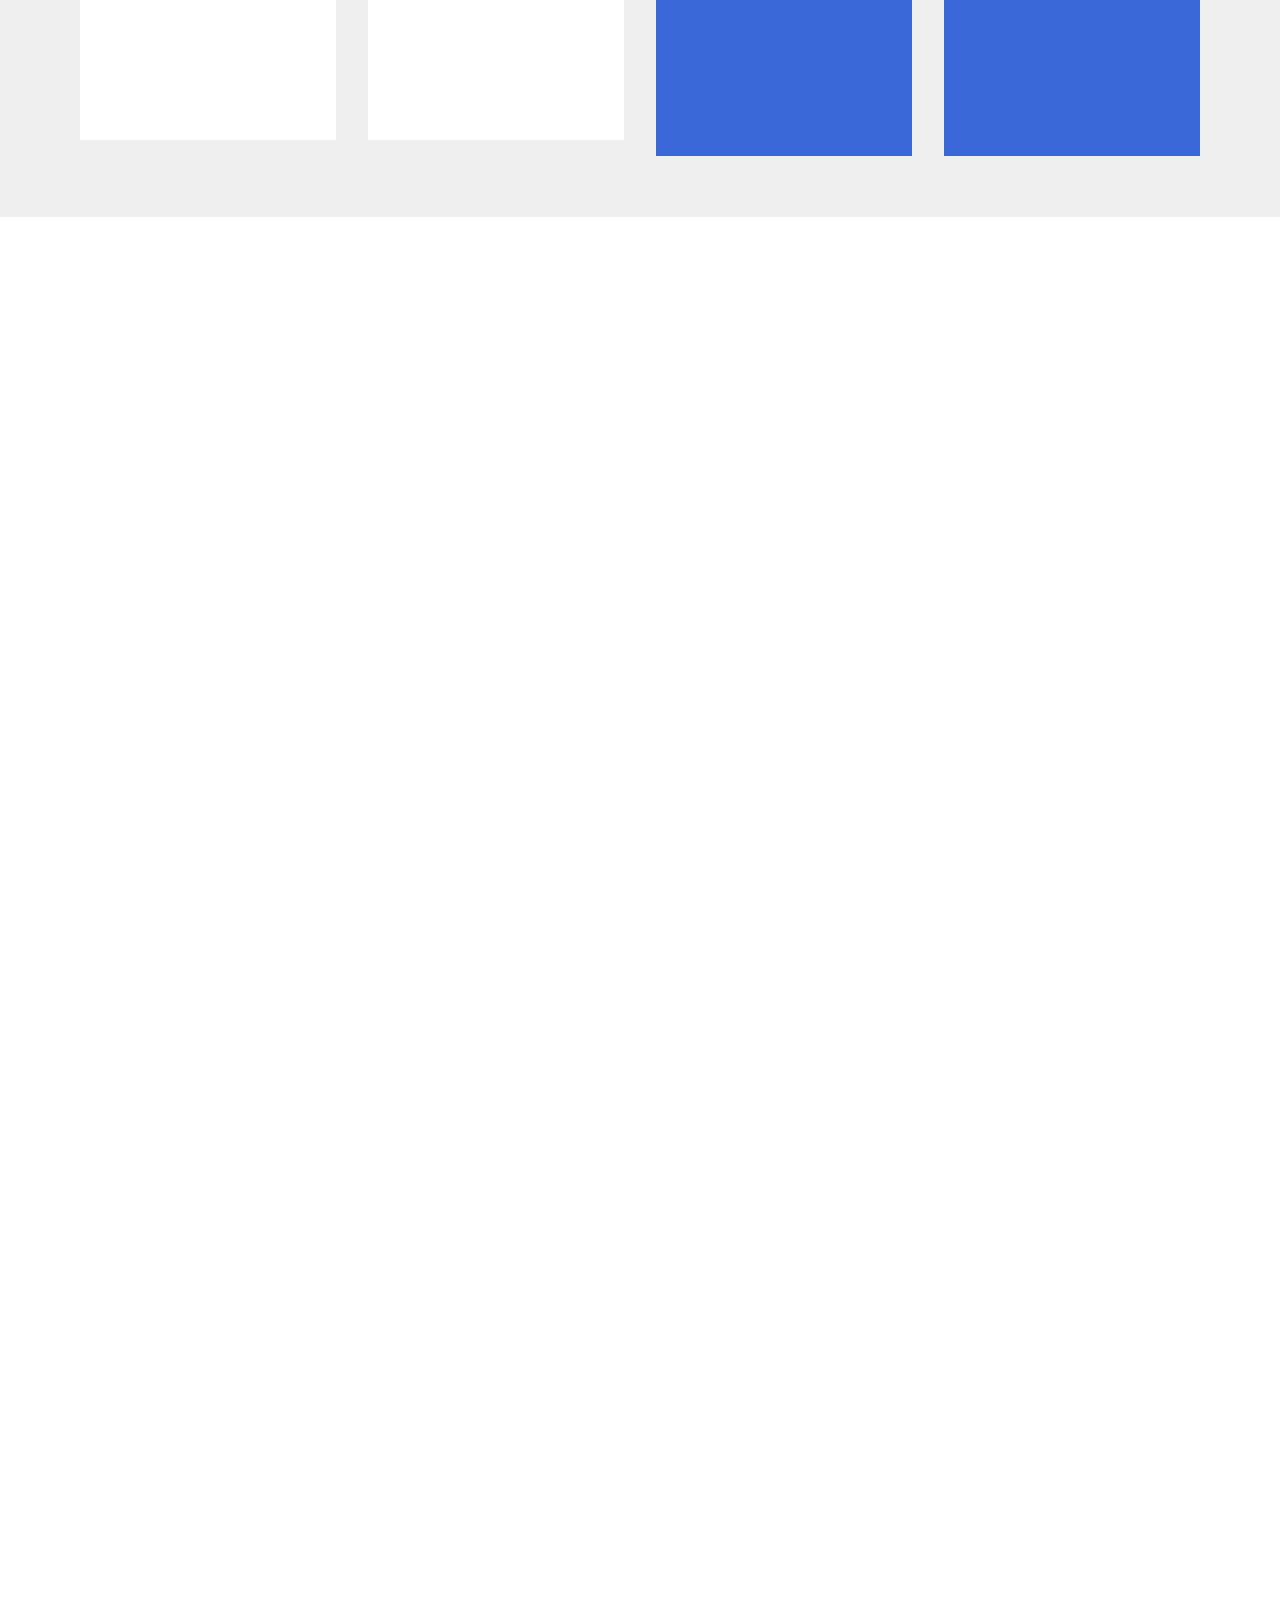
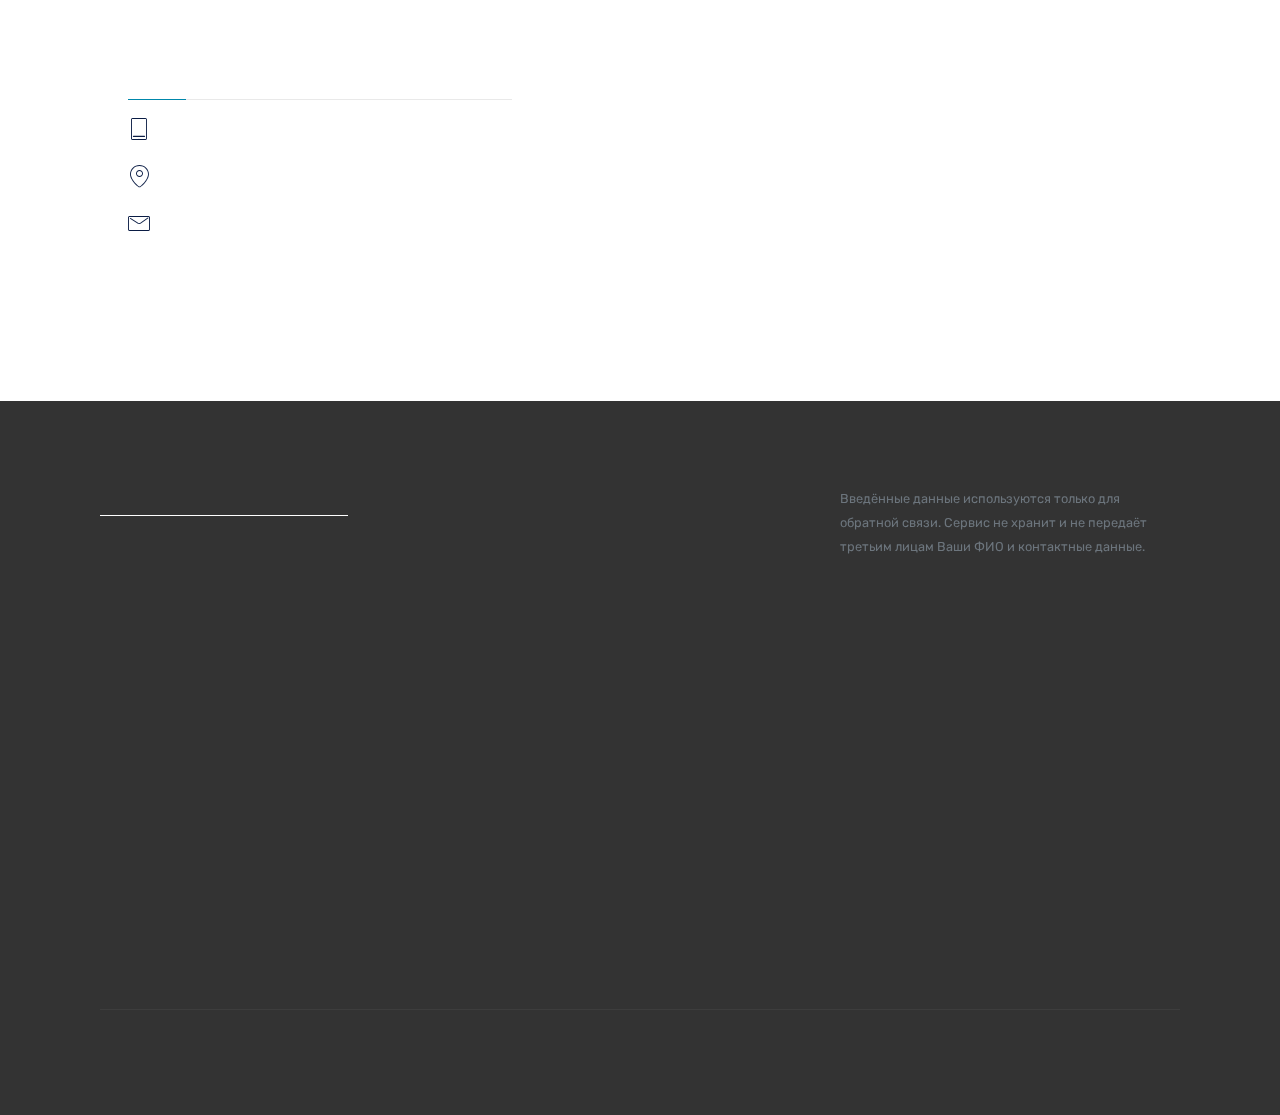
==== commit 468fcb68: "реквизиты и баннеры" ====
--- a/index.html
+++ b/index.html
@@ -55,14 +55,14 @@
                 <div class="info-widget">
                     <span class="widget-icon mbr-iconfont mbri-mobile2" style="color: rgb(244, 248, 250); fill: rgb(244, 248, 250);"></span>
                     <div class="widget-content display-4">
-                        <p class="widget-title mbr-fonts-style display-4">+ (123) 1800-567-8990</p>
-                        <p class="widget-text mbr-fonts-style display-4">+ (123) 1800-567-8990</p>
+                        <p class="widget-title mbr-fonts-style display-4"><a href="tel:8(3854)32-67-91" class="text-white"><strong>8(3854)32-67-91</strong></a></p>
+                        <p class="widget-text mbr-fonts-style display-4"></p>
                     </div>
                 </div>
                 <div class="info-widget">
                     <span class="widget-icon mbr-iconfont mbri-clock" style="color: rgb(244, 248, 250); fill: rgb(244, 248, 250);"></span>
                     <div class="widget-content display-4">
-                        <p class="widget-title mbr-fonts-style display-4">Пн - Пт: 9:00 - 19:00</p>
+                        <p class="widget-title mbr-fonts-style display-4">Пн - Пт: 9:00 - 17:00</p>
                         <p class="widget-text mbr-fonts-style display-4">Сб - Вс: Закрыто</p>
                     </div>
                 </div>
@@ -104,8 +104,8 @@
                     <li class="nav-item">
                         <a class="nav-link link mbr-black text-warning display-4" href="news.html">
                             Новости</a>
-                    </li><li class="nav-item dropdown open"><a class="nav-link link mbr-black text-warning dropdown-toggle display-4" href="reability.html" data-toggle="dropdown-submenu" aria-expanded="true">
-                            Реабилитация</a><div class="dropdown-menu"><a class="mbr-black text-warning dropdown-item display-4" href="reability.html">Программа</a><a class="mbr-black text-warning dropdown-item display-4" href="reability_news.html" aria-expanded="false">Новости реабилитиации</a><a class="mbr-black text-warning dropdown-item display-4" href="reability.html" aria-expanded="false">Виды зависимостей</a><a class="mbr-black text-warning dropdown-item display-4" href="reability.html" aria-expanded="false">Созависимость</a><a class="mbr-black text-warning dropdown-item display-4" href="reability.html" aria-expanded="false">Памятки для родителей: важно знать</a></div></li><li class="nav-item dropdown"><a class="nav-link link mbr-black text-warning dropdown-toggle display-4" href="blagodarnosti.html" data-toggle="dropdown-submenu" aria-expanded="true">
+                    </li><li class="nav-item dropdown"><a class="nav-link link mbr-black text-warning dropdown-toggle display-4" href="reability.html" data-toggle="dropdown-submenu" aria-expanded="true">
+                            Реабилитация</a><div class="dropdown-menu"><a class="mbr-black text-warning dropdown-item display-4" href="reability.html">Программа</a><a class="mbr-black text-warning dropdown-item display-4" href="reability_news.html" aria-expanded="false">Новости реабилитиации</a><a class="mbr-black text-warning dropdown-item display-4" href="vidy_zavisimosti.html" aria-expanded="false">Виды зависимостей</a><a class="mbr-black text-warning dropdown-item display-4" href="sozavisimost.html" aria-expanded="false">Созависимость</a><a class="mbr-black text-warning dropdown-item display-4" href="pamyatki.html" aria-expanded="false">Памятки для родителей: важно знать</a></div></li><li class="nav-item dropdown"><a class="nav-link link mbr-black text-warning dropdown-toggle display-4" href="blagodarnosti.html" data-toggle="dropdown-submenu" aria-expanded="false">
                             Информация</a><div class="dropdown-menu"><a class="mbr-black text-warning dropdown-item display-4" href="blagodarnosti.html">Благодарности</a><a class="mbr-black text-warning dropdown-item display-4" href="documents.html" aria-expanded="false">Документы</a></div></li><li class="nav-item"><a class="nav-link link mbr-black text-warning display-4" href="index.html#extMap1-c">
                             Контакты</a></li></ul>
 
@@ -142,6 +142,59 @@
                 <div class="mbr-section-btn"><a class="btn-success btn btn-md display-4" type="submit" href="about.html">О НАС</a></div>
             </div>
             
+        </div>
+    </div>
+    
+</section>
+
+<section class="extHeader cid-rZvDfIQfLT mbr-fullscreen" id="extHeader23-7d">
+
+    
+
+    <div class="mbr-overlay" style="opacity: 0.5; background-color: rgb(42, 83, 165);">
+    </div>
+
+    <div class="animated-text-background display-5" style="color: rgb(239, 239, 239); opacity: 0.2; font-size: 10rem;">
+        <span class="animated-element" data-word="Добро пожаловать!" data-speed="60">
+        </span>
+    </div>
+    <div class="container-fluid">
+        <div class="row align-items-center justify-content-center">
+            <div class="mbr-white py-md-0 col-md-8">
+                <h1 class="mbr-section-title mbr-white mbr-bold mbr-fonts-style align-left display-1"><span style="font-weight: normal;"><br></span><br><span style="font-weight: normal;"><br></span><br><span style="font-weight: normal;">СКАЖИ ЖИЗНИ "ДА"</span></h1>
+                <h2 class="mbr-section-subtitle pb-3 mbr-fonts-style mbr-white align-left mbr-regular display-5">
+                    Межрегиональная Общественная Организация<br>Благотворительный Фонд<br><br></h2>
+                <div class="mbr-section-btn"><a class="btn-success btn btn-md display-4" type="submit" href="about.html">О НАС</a></div>
+            </div>
+            
+        </div>
+    </div>
+    
+</section>
+
+<section class="extHeader cid-rZvDiYlzVr mbr-fullscreen" id="extHeader23-7e">
+
+    
+
+    
+
+    <div class="animated-text-background display-5" style="color: rgb(239, 239, 239); opacity: 0.3; font-size: 10rem;">
+        <span class="animated-element" data-word="Добро пожаловать!" data-speed="60">
+        </span>
+    </div>
+    <div class="container-fluid">
+        <div class="row align-items-center">
+            <div class="mbr-white py-md-0 col-md-6 pb-3">
+                <h1 class="mbr-section-title mbr-white mbr-bold mbr-fonts-style align-left display-1"><span style="font-weight: normal;"><br></span><br><span style="font-weight: normal;">СКАЖИ ЖИЗНИ "ДА"</span></h1>
+                <h2 class="mbr-section-subtitle pb-3 mbr-fonts-style mbr-white align-left mbr-regular display-5">
+                    Межрегиональная Общественная Организация<br>Благотворительный Фонд<br><br></h2>
+                <div class="mbr-section-btn"><a class="btn-success btn btn-md display-4" type="submit" href="about.html">О НАС</a></div>
+            </div>
+            <div class="col-md-6 align-left img-block">
+                <div class="mbr-figure">
+                    <img src="assets/images/k25a4823-2000x1333.jpeg" alt="" title="">
+                </div>
+            </div>
         </div>
     </div>
     
@@ -398,7 +451,7 @@
             <div class="col-lg-6 col-md-12 col-sm-12 order-2">
 
 
-                <div class="google-map"><iframe frameborder="0" style="border:0" src="https://www.google.com/maps/embed/v1/place?key=AIzaSyAEIpgj38KyLFELm2bK9Y7krBkz1K-cMq8&amp;q=place_id:ChIJn6wOs6lZwokRLKy1iqRcoKw" allowfullscreen=""></iframe></div>
+                <div class="google-map"><iframe frameborder="0" style="border:0" src="https://www.google.com/maps/embed?pb=!1m18!1m12!1m3!1d2426.7541226055037!2d85.22402396073508!3d52.5378826819377!2m3!1f0!2f0!3f0!3m2!1i1024!2i768!4f13.1!3m3!1m2!1s0x42c4ac13dbc55555%3A0x802a11f6299c6bd4!2z0KHQutCw0LbQuCDQltC40LfQvdC4INCU0LA!5e0!3m2!1sru!2sru!4v1589960730668!5m2!1sru!2sru" allowfullscreen=""></iframe></div>
 
 
                 <div class="map-placeholder">
@@ -434,14 +487,13 @@
 
                 <div class="list-item mbr-col-lg-12 mbr-col-md-12 mbr-col-sm-12">
                         <span class="mbr-iconfont listico mbri-tablet-vertical" style="color: rgb(10, 28, 68); fill: rgb(10, 28, 68);"></span>
-                        <h5 class="mbr-fonts-style text2 display-4">123-456-78901</h5>
+                        <h5 class="mbr-fonts-style text2 display-4"><a href="tel:+7- 3854-32-67-91"><strong>8(3854)32-67-91</strong></a></h5>
                     </div><div class="list-item mbr-col-lg-12 mbr-col-md-12 mbr-col-sm-12">
                         <span class="mbr-iconfont listico mbri-pin" style="color: rgb(10, 28, 68); fill: rgb(10, 28, 68);"></span>
-                        <h5 class="mbr-fonts-style text2 display-4">London,
-                            51 Street, 43</h5>
+                        <h5 class="mbr-fonts-style text2 display-4"><a href="https://2gis.ru/biysk/inside/2815385422274194/firm/2815278048084387?m=85.226249%2C52.537486%2F15.7" target="_blank"><strong>Россия, 659300, Алтайский край, г. Бийск, Красногвардейская 41</strong></a></h5>
                     </div><div class="list-item mbr-col-lg-12 mbr-col-md-12 mbr-col-sm-12">
                         <span class="mbr-iconfont listico mbri-letter" style="color: rgb(10, 28, 68); fill: rgb(10, 28, 68);"></span>
-                        <h5 class="mbr-fonts-style text2 display-4">name@site.com</h5>
+                        <h5 class="mbr-fonts-style text2 display-4"><a href="mailto:lifesyes@mail.ru"><strong>lifesyes@mail.ru</strong></a></h5>
                     </div></div>
 
 
@@ -504,20 +556,22 @@
                         <img src="assets/images/logoo.gif" alt="" title>
                     </a>
                 </div> -->
-                <p class="mb-3 mbr-fonts-style foot-title display-7">Разделы</p>
+                <p class="mb-3 mbr-fonts-style foot-title display-7">МОО «Скажи жизни «Да!» <br>БФ «РпН»</p><hr class="mystripe"><p class="mb-4 foot-title mbr-fonts-style display-5">Разделы</p>
                 <p class="mbr-text mbr-fonts-style display-7">
                     <a href="about.html" class="text-white">О нас</a>
                     <br><a href="projects.html" class="text-white">Проекты
 </a>                    <br><a href="index.html#clients-9" class="text-white">Партнёры&nbsp;</a><br><a href="news.html" class="text-white">Новости</a><br></p>
             </div>
             <div class="col-md-4 col-sm-12">
-                <p class="mb-4 foot-title mbr-fonts-style display-5">
-                    Реквизиты</p>
-                <p class="mbr-text mbr-fonts-style display-7">
-                    Lorem ipsum dolor sit amet, consectetur adipisicing elit. Ab cupiditate est eveniet, in iusto labore libero minima minus neque nisi nulla officia perspiciatis
-                    <br>
-                    <br>Lorem ipsum dolor sit amet, consectetur adipisicing elit. Ab cupiditate est eveniet, in iusto labore libero minima minus neque nisi nulla officia perspiciatis.
-                </p>
+                <p class="mb-4 foot-title mbr-fonts-style display-5">Реквизиты</p>
+                <p class="mbr-text mbr-fonts-style display-4">656049,г.Барнаул,проспект Ленина, 61а тел:8(3852)371366,
+<br>Факс:8(3852)371366 <br>р/с№ 40703810850000061201:<br>«СИБСОЦБАНК» ООО г. Барнаул
+<br>БИК          040173745
+<br>Кор/счет   3010181080000000745
+<br>Получатель: Благотворительный фонд «Родители против наркотиков»
+<br>ИНН   2204011195
+<br>КПП    220401001
+<br><br></p>
             </div>
             <div class="col-md-4 offset-md-1 col-sm-12">
                 <p class="mb-1 foot-title mbr-fonts-style display-5">
@@ -527,7 +581,7 @@
                 <div class="form-block mt-4">
                     <div data-form-type="formoid">
 <!--Formbuilder Form-->
-<form action="https://mobirise.com/" method="POST" class="mbr-form form-with-styler" data-form-title="Mobirise Form"><input type="hidden" name="email" data-form-email="true" value="WWiorcN3oRa9KYd4wHXDu9OihqFwDU2mX5Nfuge0agfIkQInRILCRLsY0gVPJLXl5U5hyGT8IvJyWzRX5ZSDXR1Q1v/ChRvAoxXYeH0zsD+JU0cB1wHnxICRHiqZx+RJ.AUBD6u4FwpPLrbzz/dKrsmqc0oupexdpIjRQT12I3SrrOyYeDHDSIwKdb4kEvEQUx62Zz4siFtD8nH3+XRY2yZXjdbJhu2T76qOOPq46CjQssh7ku8me/URewq5noO2/">
+<form action="https://mobirise.com/" method="POST" class="mbr-form form-with-styler" data-form-title="Mobirise Form"><input type="hidden" name="email" data-form-email="true" value="EIIin+csjJHqm/WTs9xlghMxAagKstcwvgTBJU0LdbSlO74slfLS4QqNpL9tOkn+FHpU20mNbq6DgmVEQJaau+ZtXNBisvErV9hty53QIgzWyNZ6O626UhXcucGaKH8D.4wxSabbonFUpuLnDlsgw4F56HVMBjbcGZ0STbo2WiWye3B0lU1/Fo+ZyjKpKo1D3+6aEv9tIsEbQatRBunkssVMS3tPogE1Of2YfQZ5/a135LvcF0i7jspob9/yZ6oOb">
 <div class="form-row">
 <div hidden="hidden" data-form-alert="" class="alert alert-success col-12">Спасибо за заполнение анкеты!</div>
 <div hidden="hidden" data-form-alert-danger="" class="alert alert-danger col-12">
@@ -546,9 +600,7 @@
 <div data-for="message" class="col-md-12 form-group">
 <textarea name="message" placeholder="Ваш вопрос или сообщение" data-form-field="Message" required="required" class="form-control input display-7" id="message-extFooter1-13"></textarea>
 </div>
-<div class="col-md-12 align-center input-group-btn mt-2">
-<button type="submit" class="btn btn-primary btn-bgr btn-form display-4">ОТПРАВИТЬ СООБЩЕНИЕ</button>
-</div>
+<div class="col-md-12 align-center input-group-btn mt-2"></div>
 </div>
 </form><!--Formbuilder Form-->
 </div>
--- a/assets/mobirise/css/mbr-additional.css
+++ b/assets/mobirise/css/mbr-additional.css
@@ -1,5 +1,5 @@
+@import url(https://fonts.googleapis.com/css?family=Oswald:200,300,400,500,600,700&display=swap);
 @import url(https://fonts.googleapis.com/css?family=Rubik:300,300i,400,400i,500,500i,700,700i,900,900i&display=swap);
-@import url(https://fonts.googleapis.com/css?family=Oswald:200,300,400,500,600,700&display=swap);
 
 
 
@@ -9,7 +9,7 @@
   font-family: Rubik;
 }
 .display-1 {
-  font-family: 'Rubik', sans-serif;
+  font-family: 'Oswald', sans-serif;
   font-size: 4.25rem;
   font-display: swap;
 }
@@ -17,7 +17,7 @@
   font-size: 6.8rem;
 }
 .display-2 {
-  font-family: 'Rubik', sans-serif;
+  font-family: 'Oswald', sans-serif;
   font-size: 3rem;
   font-display: swap;
 }
@@ -33,7 +33,7 @@
   font-size: 1.6rem;
 }
 .display-5 {
-  font-family: 'Rubik', sans-serif;
+  font-family: 'Oswald', sans-serif;
   font-size: 1.5rem;
   font-display: swap;
 }
@@ -1394,6 +1394,54 @@
     padding: 0 1rem;
   }
 }
+.cid-rZvDfIQfLT {
+  overflow: hidden !important;
+  background-image: url("../../../assets/images/k25a4715-2000x1333.jpeg");
+}
+.cid-rZvDfIQfLT .container-fluid {
+  padding: 0 5rem;
+}
+.cid-rZvDfIQfLT .animated-element {
+  color: #efefef;
+}
+.cid-rZvDfIQfLT .img-block {
+  -webkit-align-self: center;
+  align-self: center;
+}
+@media (max-width: 1199px) {
+  .cid-rZvDfIQfLT .mbr-figure img {
+    width: 100%;
+  }
+}
+@media (max-width: 767px) {
+  .cid-rZvDfIQfLT .container-fluid {
+    padding: 0 1rem;
+  }
+}
+.cid-rZvDiYlzVr {
+  overflow: hidden !important;
+  background-color: #3b67d9;
+}
+.cid-rZvDiYlzVr .container-fluid {
+  padding: 0 5rem;
+}
+.cid-rZvDiYlzVr .animated-element {
+  color: #efefef;
+}
+.cid-rZvDiYlzVr .img-block {
+  -webkit-align-self: center;
+  align-self: center;
+}
+@media (max-width: 1199px) {
+  .cid-rZvDiYlzVr .mbr-figure img {
+    width: 100%;
+  }
+}
+@media (max-width: 767px) {
+  .cid-rZvDiYlzVr .container-fluid {
+    padding: 0 1rem;
+  }
+}
 .cid-rYbyyozBRm {
   padding-top: 0px;
   padding-bottom: 0px;
@@ -1987,7 +2035,7 @@
 .cid-rYcgO4Oras {
   padding-top: 45px;
   padding-bottom: 45px;
-  background-color: #2e2e2e;
+  background-color: #333333;
 }
 @media (max-width: 767px) {
   .cid-rYcgO4Oras .content {
@@ -2106,6 +2154,10 @@
 }
 .cid-rYcgO4Oras .copyright > p {
   color: #cccccc;
+}
+.cid-rYcgO4Oras .mystripe {
+  color: #aaaaaa!important;
+  border-color: #fff;
 }
 .cid-rYbrk8JuMX .navbar {
   padding: .5rem 0;
@@ -2832,7 +2884,7 @@
 .cid-rYcgE3vLLL {
   padding-top: 45px;
   padding-bottom: 45px;
-  background-color: #2e2e2e;
+  background-color: #333333;
 }
 @media (max-width: 767px) {
   .cid-rYcgE3vLLL .content {
@@ -2951,6 +3003,10 @@
 }
 .cid-rYcgE3vLLL .copyright > p {
   color: #cccccc;
+}
+.cid-rYcgE3vLLL .mystripe {
+  color: #aaaaaa!important;
+  border-color: #fff;
 }
 .cid-rYbrk8JuMX .navbar {
   padding: .5rem 0;
@@ -3823,7 +3879,7 @@
 .cid-rYcgE3vLLL {
   padding-top: 45px;
   padding-bottom: 45px;
-  background-color: #2e2e2e;
+  background-color: #333333;
 }
 @media (max-width: 767px) {
   .cid-rYcgE3vLLL .content {
@@ -3942,6 +3998,10 @@
 }
 .cid-rYcgE3vLLL .copyright > p {
   color: #cccccc;
+}
+.cid-rYcgE3vLLL .mystripe {
+  color: #aaaaaa!important;
+  border-color: #fff;
 }
 .cid-rYbrk8JuMX .navbar {
   padding: .5rem 0;
@@ -4872,7 +4932,7 @@
 .cid-rYcgE3vLLL {
   padding-top: 45px;
   padding-bottom: 45px;
-  background-color: #2e2e2e;
+  background-color: #333333;
 }
 @media (max-width: 767px) {
   .cid-rYcgE3vLLL .content {
@@ -4991,6 +5051,10 @@
 }
 .cid-rYcgE3vLLL .copyright > p {
   color: #cccccc;
+}
+.cid-rYcgE3vLLL .mystripe {
+  color: #aaaaaa!important;
+  border-color: #fff;
 }
 .cid-rYbrk8JuMX .navbar {
   padding: .5rem 0;
@@ -5881,7 +5945,7 @@
 .cid-rYcgE3vLLL {
   padding-top: 45px;
   padding-bottom: 45px;
-  background-color: #2e2e2e;
+  background-color: #333333;
 }
 @media (max-width: 767px) {
   .cid-rYcgE3vLLL .content {
@@ -6000,6 +6064,10 @@
 }
 .cid-rYcgE3vLLL .copyright > p {
   color: #cccccc;
+}
+.cid-rYcgE3vLLL .mystripe {
+  color: #aaaaaa!important;
+  border-color: #fff;
 }
 .cid-rYbrk8JuMX .navbar {
   padding: .5rem 0;
@@ -6750,7 +6818,7 @@
 .cid-rYcgE3vLLL {
   padding-top: 45px;
   padding-bottom: 45px;
-  background-color: #2e2e2e;
+  background-color: #333333;
 }
 @media (max-width: 767px) {
   .cid-rYcgE3vLLL .content {
@@ -6869,6 +6937,10 @@
 }
 .cid-rYcgE3vLLL .copyright > p {
   color: #cccccc;
+}
+.cid-rYcgE3vLLL .mystripe {
+  color: #aaaaaa!important;
+  border-color: #fff;
 }
 .cid-rYbrk8JuMX .navbar {
   padding: .5rem 0;
@@ -7800,7 +7872,7 @@
 .cid-rYcgO4Oras {
   padding-top: 45px;
   padding-bottom: 45px;
-  background-color: #2e2e2e;
+  background-color: #333333;
 }
 @media (max-width: 767px) {
   .cid-rYcgO4Oras .content {
@@ -7919,6 +7991,10 @@
 }
 .cid-rYcgO4Oras .copyright > p {
   color: #cccccc;
+}
+.cid-rYcgO4Oras .mystripe {
+  color: #aaaaaa!important;
+  border-color: #fff;
 }
 .cid-rYbrk8JuMX .navbar {
   padding: .5rem 0;
@@ -8716,7 +8792,7 @@
 .cid-rYcgO4Oras {
   padding-top: 45px;
   padding-bottom: 45px;
-  background-color: #2e2e2e;
+  background-color: #333333;
 }
 @media (max-width: 767px) {
   .cid-rYcgO4Oras .content {
@@ -8835,6 +8911,10 @@
 }
 .cid-rYcgO4Oras .copyright > p {
   color: #cccccc;
+}
+.cid-rYcgO4Oras .mystripe {
+  color: #aaaaaa!important;
+  border-color: #fff;
 }
 .cid-rYbrk8JuMX .navbar {
   padding: .5rem 0;
@@ -9640,7 +9720,7 @@
 .cid-rYcgO4Oras {
   padding-top: 45px;
   padding-bottom: 45px;
-  background-color: #2e2e2e;
+  background-color: #333333;
 }
 @media (max-width: 767px) {
   .cid-rYcgO4Oras .content {
@@ -9759,6 +9839,10 @@
 }
 .cid-rYcgO4Oras .copyright > p {
   color: #cccccc;
+}
+.cid-rYcgO4Oras .mystripe {
+  color: #aaaaaa!important;
+  border-color: #fff;
 }
 .cid-rYbrk8JuMX .navbar {
   padding: .5rem 0;
@@ -10462,7 +10546,7 @@
 .cid-rYcgO4Oras {
   padding-top: 45px;
   padding-bottom: 45px;
-  background-color: #2e2e2e;
+  background-color: #333333;
 }
 @media (max-width: 767px) {
   .cid-rYcgO4Oras .content {
@@ -10581,6 +10665,10 @@
 }
 .cid-rYcgO4Oras .copyright > p {
   color: #cccccc;
+}
+.cid-rYcgO4Oras .mystripe {
+  color: #aaaaaa!important;
+  border-color: #fff;
 }
 .cid-rYbrk8JuMX .navbar {
   padding: .5rem 0;
@@ -11571,7 +11659,7 @@
 .cid-rYcgO4Oras {
   padding-top: 45px;
   padding-bottom: 45px;
-  background-color: #2e2e2e;
+  background-color: #333333;
 }
 @media (max-width: 767px) {
   .cid-rYcgO4Oras .content {
@@ -11690,6 +11778,10 @@
 }
 .cid-rYcgO4Oras .copyright > p {
   color: #cccccc;
+}
+.cid-rYcgO4Oras .mystripe {
+  color: #aaaaaa!important;
+  border-color: #fff;
 }
 .cid-rYbrk8JuMX .navbar {
   padding: .5rem 0;
@@ -12848,7 +12940,7 @@
 .cid-rYcgO4Oras {
   padding-top: 45px;
   padding-bottom: 45px;
-  background-color: #2e2e2e;
+  background-color: #333333;
 }
 @media (max-width: 767px) {
   .cid-rYcgO4Oras .content {
@@ -12967,6 +13059,10 @@
 }
 .cid-rYcgO4Oras .copyright > p {
   color: #cccccc;
+}
+.cid-rYcgO4Oras .mystripe {
+  color: #aaaaaa!important;
+  border-color: #fff;
 }
 .cid-rYbrk8JuMX .navbar {
   padding: .5rem 0;
@@ -14176,7 +14272,7 @@
 .cid-rYcgO4Oras {
   padding-top: 45px;
   padding-bottom: 45px;
-  background-color: #2e2e2e;
+  background-color: #333333;
 }
 @media (max-width: 767px) {
   .cid-rYcgO4Oras .content {
@@ -14296,3 +14392,7 @@
 .cid-rYcgO4Oras .copyright > p {
   color: #cccccc;
 }
+.cid-rYcgO4Oras .mystripe {
+  color: #aaaaaa!important;
+  border-color: #fff;
+}
--- a/assets/mobirise/css/mbr-additional.css
+++ b/assets/mobirise/css/mbr-additional.css
@@ -1,5 +1,5 @@
+@import url(https://fonts.googleapis.com/css?family=Oswald:200,300,400,500,600,700&display=swap);
 @import url(https://fonts.googleapis.com/css?family=Rubik:300,300i,400,400i,500,500i,700,700i,900,900i&display=swap);
-@import url(https://fonts.googleapis.com/css?family=Oswald:200,300,400,500,600,700&display=swap);
 
 
 
@@ -9,7 +9,7 @@
   font-family: Rubik;
 }
 .display-1 {
-  font-family: 'Rubik', sans-serif;
+  font-family: 'Oswald', sans-serif;
   font-size: 4.25rem;
   font-display: swap;
 }
@@ -17,7 +17,7 @@
   font-size: 6.8rem;
 }
 .display-2 {
-  font-family: 'Rubik', sans-serif;
+  font-family: 'Oswald', sans-serif;
   font-size: 3rem;
   font-display: swap;
 }
@@ -33,7 +33,7 @@
   font-size: 1.6rem;
 }
 .display-5 {
-  font-family: 'Rubik', sans-serif;
+  font-family: 'Oswald', sans-serif;
   font-size: 1.5rem;
   font-display: swap;
 }
@@ -1394,6 +1394,54 @@
     padding: 0 1rem;
   }
 }
+.cid-rZvDfIQfLT {
+  overflow: hidden !important;
+  background-image: url("../../../assets/images/k25a4715-2000x1333.jpeg");
+}
+.cid-rZvDfIQfLT .container-fluid {
+  padding: 0 5rem;
+}
+.cid-rZvDfIQfLT .animated-element {
+  color: #efefef;
+}
+.cid-rZvDfIQfLT .img-block {
+  -webkit-align-self: center;
+  align-self: center;
+}
+@media (max-width: 1199px) {
+  .cid-rZvDfIQfLT .mbr-figure img {
+    width: 100%;
+  }
+}
+@media (max-width: 767px) {
+  .cid-rZvDfIQfLT .container-fluid {
+    padding: 0 1rem;
+  }
+}
+.cid-rZvDiYlzVr {
+  overflow: hidden !important;
+  background-color: #3b67d9;
+}
+.cid-rZvDiYlzVr .container-fluid {
+  padding: 0 5rem;
+}
+.cid-rZvDiYlzVr .animated-element {
+  color: #efefef;
+}
+.cid-rZvDiYlzVr .img-block {
+  -webkit-align-self: center;
+  align-self: center;
+}
+@media (max-width: 1199px) {
+  .cid-rZvDiYlzVr .mbr-figure img {
+    width: 100%;
+  }
+}
+@media (max-width: 767px) {
+  .cid-rZvDiYlzVr .container-fluid {
+    padding: 0 1rem;
+  }
+}
 .cid-rYbyyozBRm {
   padding-top: 0px;
   padding-bottom: 0px;
@@ -1987,7 +2035,7 @@
 .cid-rYcgO4Oras {
   padding-top: 45px;
   padding-bottom: 45px;
-  background-color: #2e2e2e;
+  background-color: #333333;
 }
 @media (max-width: 767px) {
   .cid-rYcgO4Oras .content {
@@ -2106,6 +2154,10 @@
 }
 .cid-rYcgO4Oras .copyright > p {
   color: #cccccc;
+}
+.cid-rYcgO4Oras .mystripe {
+  color: #aaaaaa!important;
+  border-color: #fff;
 }
 .cid-rYbrk8JuMX .navbar {
   padding: .5rem 0;
@@ -2832,7 +2884,7 @@
 .cid-rYcgE3vLLL {
   padding-top: 45px;
   padding-bottom: 45px;
-  background-color: #2e2e2e;
+  background-color: #333333;
 }
 @media (max-width: 767px) {
   .cid-rYcgE3vLLL .content {
@@ -2951,6 +3003,10 @@
 }
 .cid-rYcgE3vLLL .copyright > p {
   color: #cccccc;
+}
+.cid-rYcgE3vLLL .mystripe {
+  color: #aaaaaa!important;
+  border-color: #fff;
 }
 .cid-rYbrk8JuMX .navbar {
   padding: .5rem 0;
@@ -3823,7 +3879,7 @@
 .cid-rYcgE3vLLL {
   padding-top: 45px;
   padding-bottom: 45px;
-  background-color: #2e2e2e;
+  background-color: #333333;
 }
 @media (max-width: 767px) {
   .cid-rYcgE3vLLL .content {
@@ -3942,6 +3998,10 @@
 }
 .cid-rYcgE3vLLL .copyright > p {
   color: #cccccc;
+}
+.cid-rYcgE3vLLL .mystripe {
+  color: #aaaaaa!important;
+  border-color: #fff;
 }
 .cid-rYbrk8JuMX .navbar {
   padding: .5rem 0;
@@ -4872,7 +4932,7 @@
 .cid-rYcgE3vLLL {
   padding-top: 45px;
   padding-bottom: 45px;
-  background-color: #2e2e2e;
+  background-color: #333333;
 }
 @media (max-width: 767px) {
   .cid-rYcgE3vLLL .content {
@@ -4991,6 +5051,10 @@
 }
 .cid-rYcgE3vLLL .copyright > p {
   color: #cccccc;
+}
+.cid-rYcgE3vLLL .mystripe {
+  color: #aaaaaa!important;
+  border-color: #fff;
 }
 .cid-rYbrk8JuMX .navbar {
   padding: .5rem 0;
@@ -5881,7 +5945,7 @@
 .cid-rYcgE3vLLL {
   padding-top: 45px;
   padding-bottom: 45px;
-  background-color: #2e2e2e;
+  background-color: #333333;
 }
 @media (max-width: 767px) {
   .cid-rYcgE3vLLL .content {
@@ -6000,6 +6064,10 @@
 }
 .cid-rYcgE3vLLL .copyright > p {
   color: #cccccc;
+}
+.cid-rYcgE3vLLL .mystripe {
+  color: #aaaaaa!important;
+  border-color: #fff;
 }
 .cid-rYbrk8JuMX .navbar {
   padding: .5rem 0;
@@ -6750,7 +6818,7 @@
 .cid-rYcgE3vLLL {
   padding-top: 45px;
   padding-bottom: 45px;
-  background-color: #2e2e2e;
+  background-color: #333333;
 }
 @media (max-width: 767px) {
   .cid-rYcgE3vLLL .content {
@@ -6869,6 +6937,10 @@
 }
 .cid-rYcgE3vLLL .copyright > p {
   color: #cccccc;
+}
+.cid-rYcgE3vLLL .mystripe {
+  color: #aaaaaa!important;
+  border-color: #fff;
 }
 .cid-rYbrk8JuMX .navbar {
   padding: .5rem 0;
@@ -7800,7 +7872,7 @@
 .cid-rYcgO4Oras {
   padding-top: 45px;
   padding-bottom: 45px;
-  background-color: #2e2e2e;
+  background-color: #333333;
 }
 @media (max-width: 767px) {
   .cid-rYcgO4Oras .content {
@@ -7919,6 +7991,10 @@
 }
 .cid-rYcgO4Oras .copyright > p {
   color: #cccccc;
+}
+.cid-rYcgO4Oras .mystripe {
+  color: #aaaaaa!important;
+  border-color: #fff;
 }
 .cid-rYbrk8JuMX .navbar {
   padding: .5rem 0;
@@ -8716,7 +8792,7 @@
 .cid-rYcgO4Oras {
   padding-top: 45px;
   padding-bottom: 45px;
-  background-color: #2e2e2e;
+  background-color: #333333;
 }
 @media (max-width: 767px) {
   .cid-rYcgO4Oras .content {
@@ -8835,6 +8911,10 @@
 }
 .cid-rYcgO4Oras .copyright > p {
   color: #cccccc;
+}
+.cid-rYcgO4Oras .mystripe {
+  color: #aaaaaa!important;
+  border-color: #fff;
 }
 .cid-rYbrk8JuMX .navbar {
   padding: .5rem 0;
@@ -9640,7 +9720,7 @@
 .cid-rYcgO4Oras {
   padding-top: 45px;
   padding-bottom: 45px;
-  background-color: #2e2e2e;
+  background-color: #333333;
 }
 @media (max-width: 767px) {
   .cid-rYcgO4Oras .content {
@@ -9759,6 +9839,10 @@
 }
 .cid-rYcgO4Oras .copyright > p {
   color: #cccccc;
+}
+.cid-rYcgO4Oras .mystripe {
+  color: #aaaaaa!important;
+  border-color: #fff;
 }
 .cid-rYbrk8JuMX .navbar {
   padding: .5rem 0;
@@ -10462,7 +10546,7 @@
 .cid-rYcgO4Oras {
   padding-top: 45px;
   padding-bottom: 45px;
-  background-color: #2e2e2e;
+  background-color: #333333;
 }
 @media (max-width: 767px) {
   .cid-rYcgO4Oras .content {
@@ -10581,6 +10665,10 @@
 }
 .cid-rYcgO4Oras .copyright > p {
   color: #cccccc;
+}
+.cid-rYcgO4Oras .mystripe {
+  color: #aaaaaa!important;
+  border-color: #fff;
 }
 .cid-rYbrk8JuMX .navbar {
   padding: .5rem 0;
@@ -11571,7 +11659,7 @@
 .cid-rYcgO4Oras {
   padding-top: 45px;
   padding-bottom: 45px;
-  background-color: #2e2e2e;
+  background-color: #333333;
 }
 @media (max-width: 767px) {
   .cid-rYcgO4Oras .content {
@@ -11690,6 +11778,10 @@
 }
 .cid-rYcgO4Oras .copyright > p {
   color: #cccccc;
+}
+.cid-rYcgO4Oras .mystripe {
+  color: #aaaaaa!important;
+  border-color: #fff;
 }
 .cid-rYbrk8JuMX .navbar {
   padding: .5rem 0;
@@ -12848,7 +12940,7 @@
 .cid-rYcgO4Oras {
   padding-top: 45px;
   padding-bottom: 45px;
-  background-color: #2e2e2e;
+  background-color: #333333;
 }
 @media (max-width: 767px) {
   .cid-rYcgO4Oras .content {
@@ -12967,6 +13059,10 @@
 }
 .cid-rYcgO4Oras .copyright > p {
   color: #cccccc;
+}
+.cid-rYcgO4Oras .mystripe {
+  color: #aaaaaa!important;
+  border-color: #fff;
 }
 .cid-rYbrk8JuMX .navbar {
   padding: .5rem 0;
@@ -14176,7 +14272,7 @@
 .cid-rYcgO4Oras {
   padding-top: 45px;
   padding-bottom: 45px;
-  background-color: #2e2e2e;
+  background-color: #333333;
 }
 @media (max-width: 767px) {
   .cid-rYcgO4Oras .content {
@@ -14296,3 +14392,7 @@
 .cid-rYcgO4Oras .copyright > p {
   color: #cccccc;
 }
+.cid-rYcgO4Oras .mystripe {
+  color: #aaaaaa!important;
+  border-color: #fff;
+}
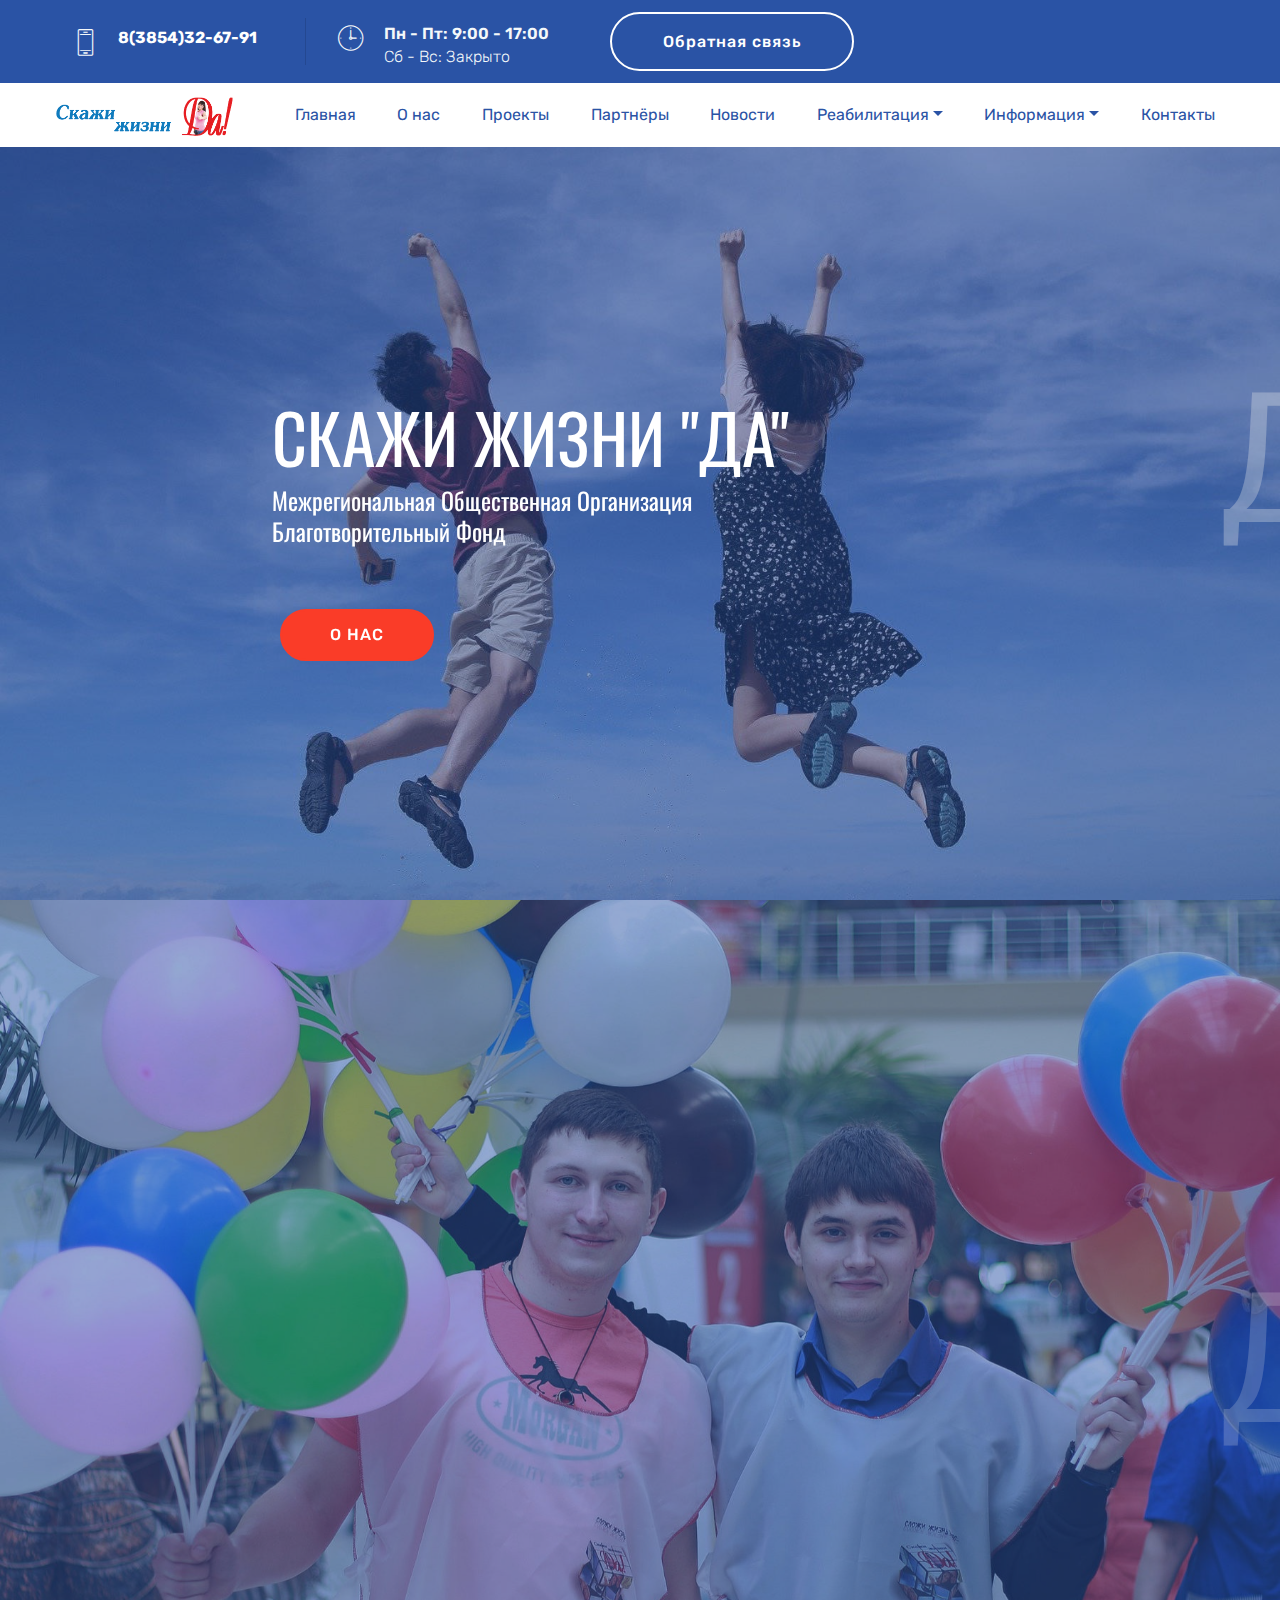
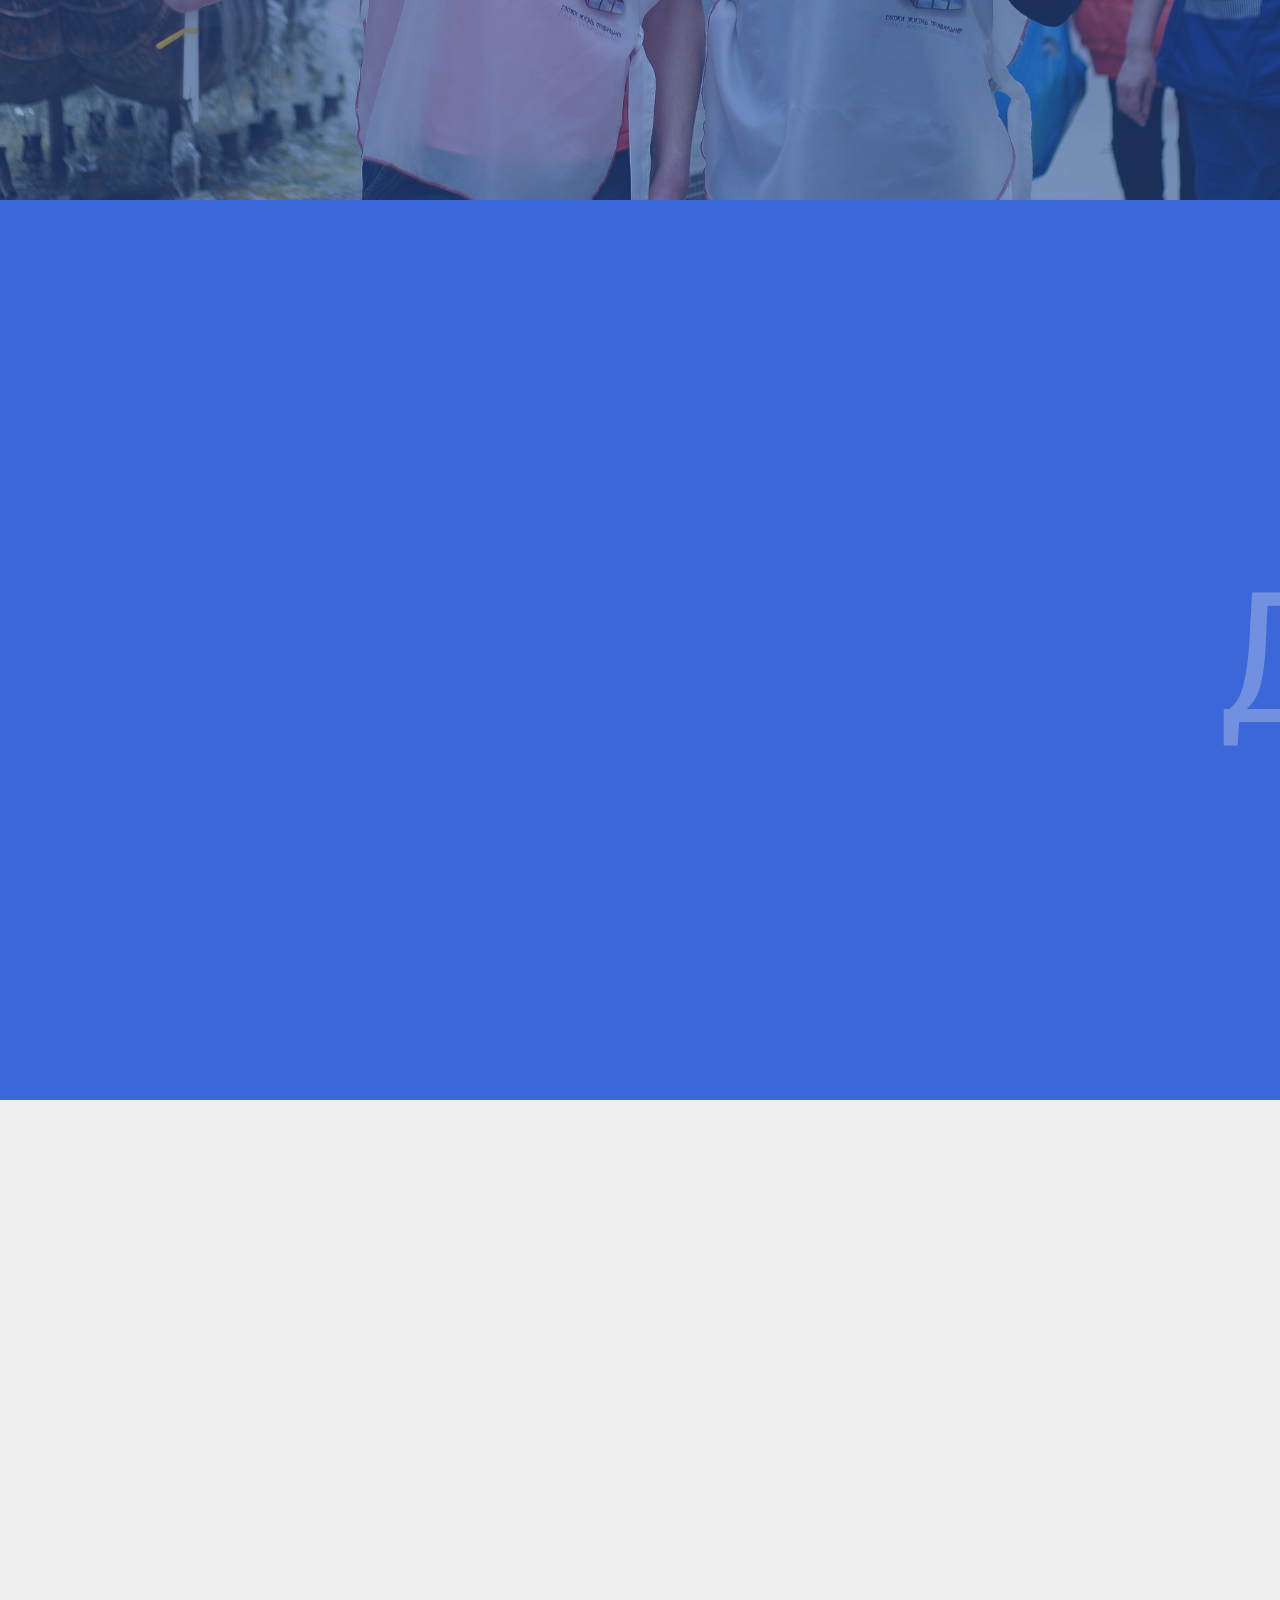
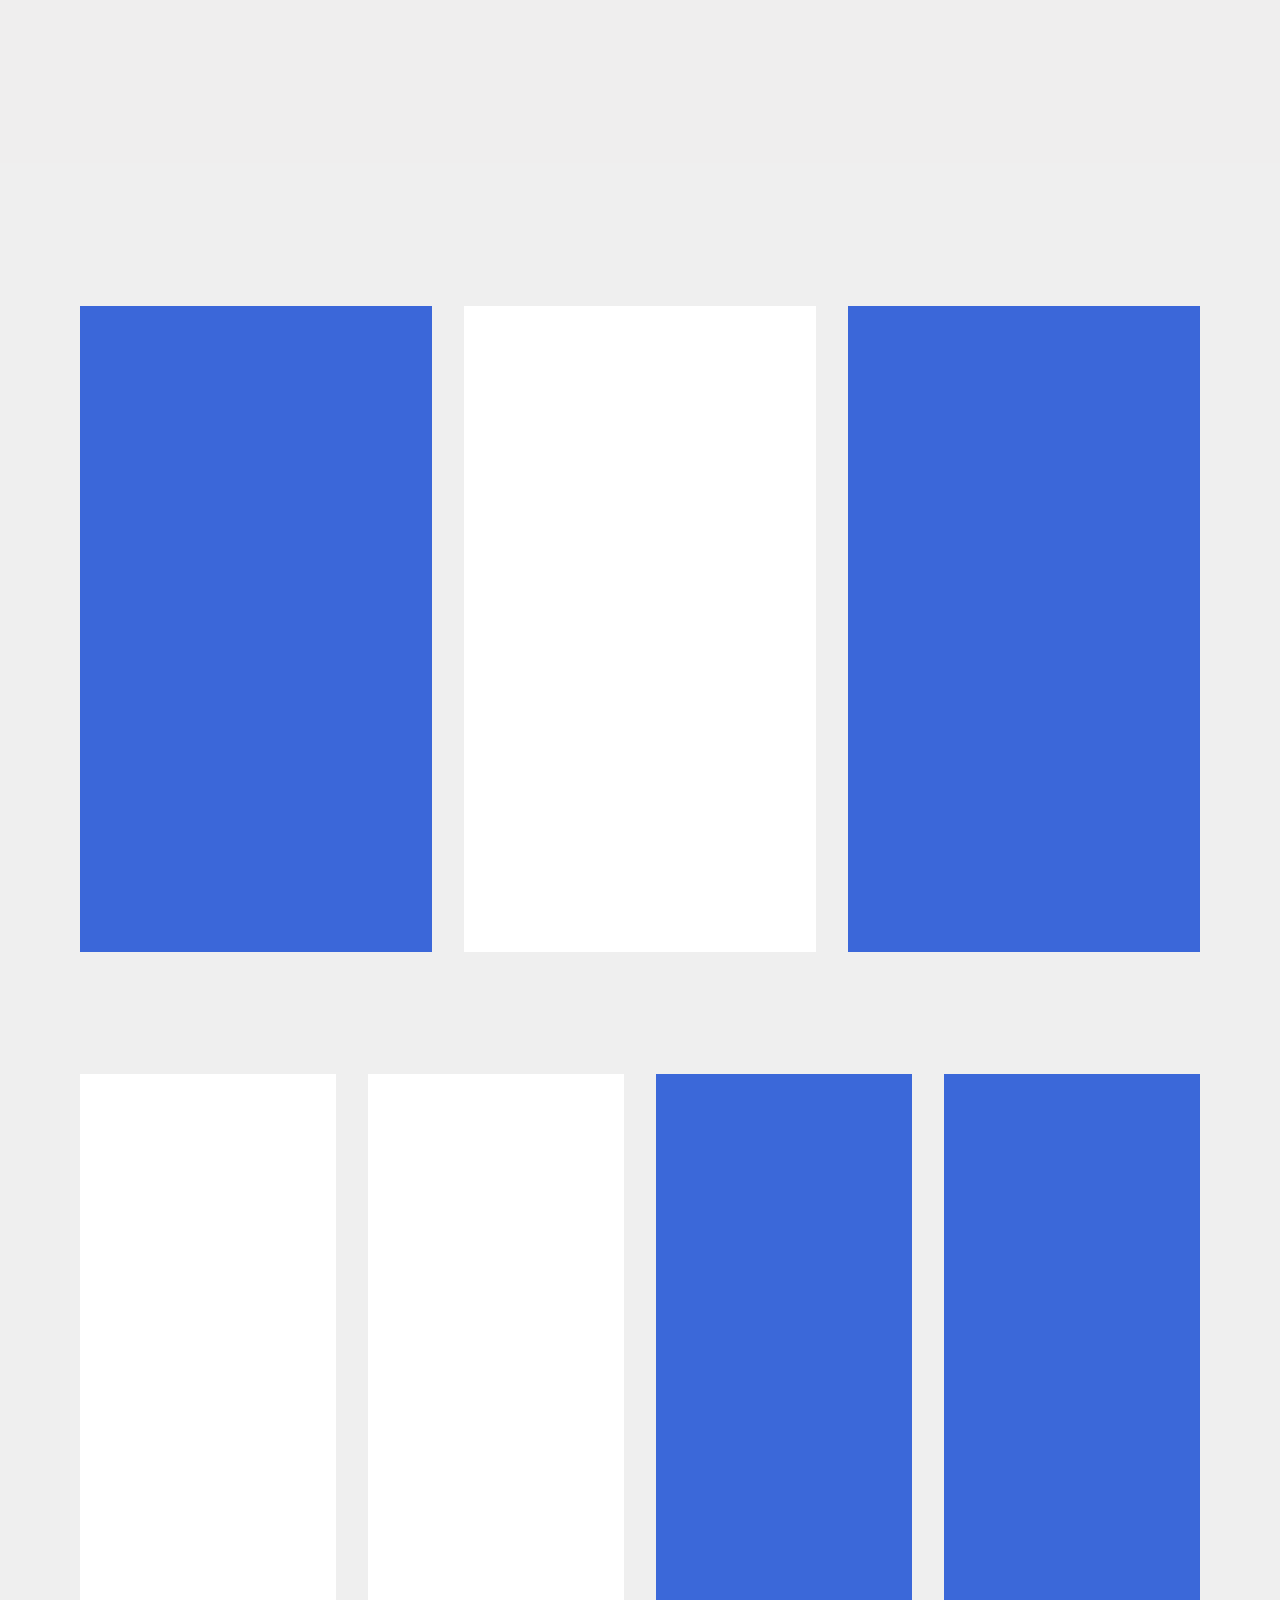
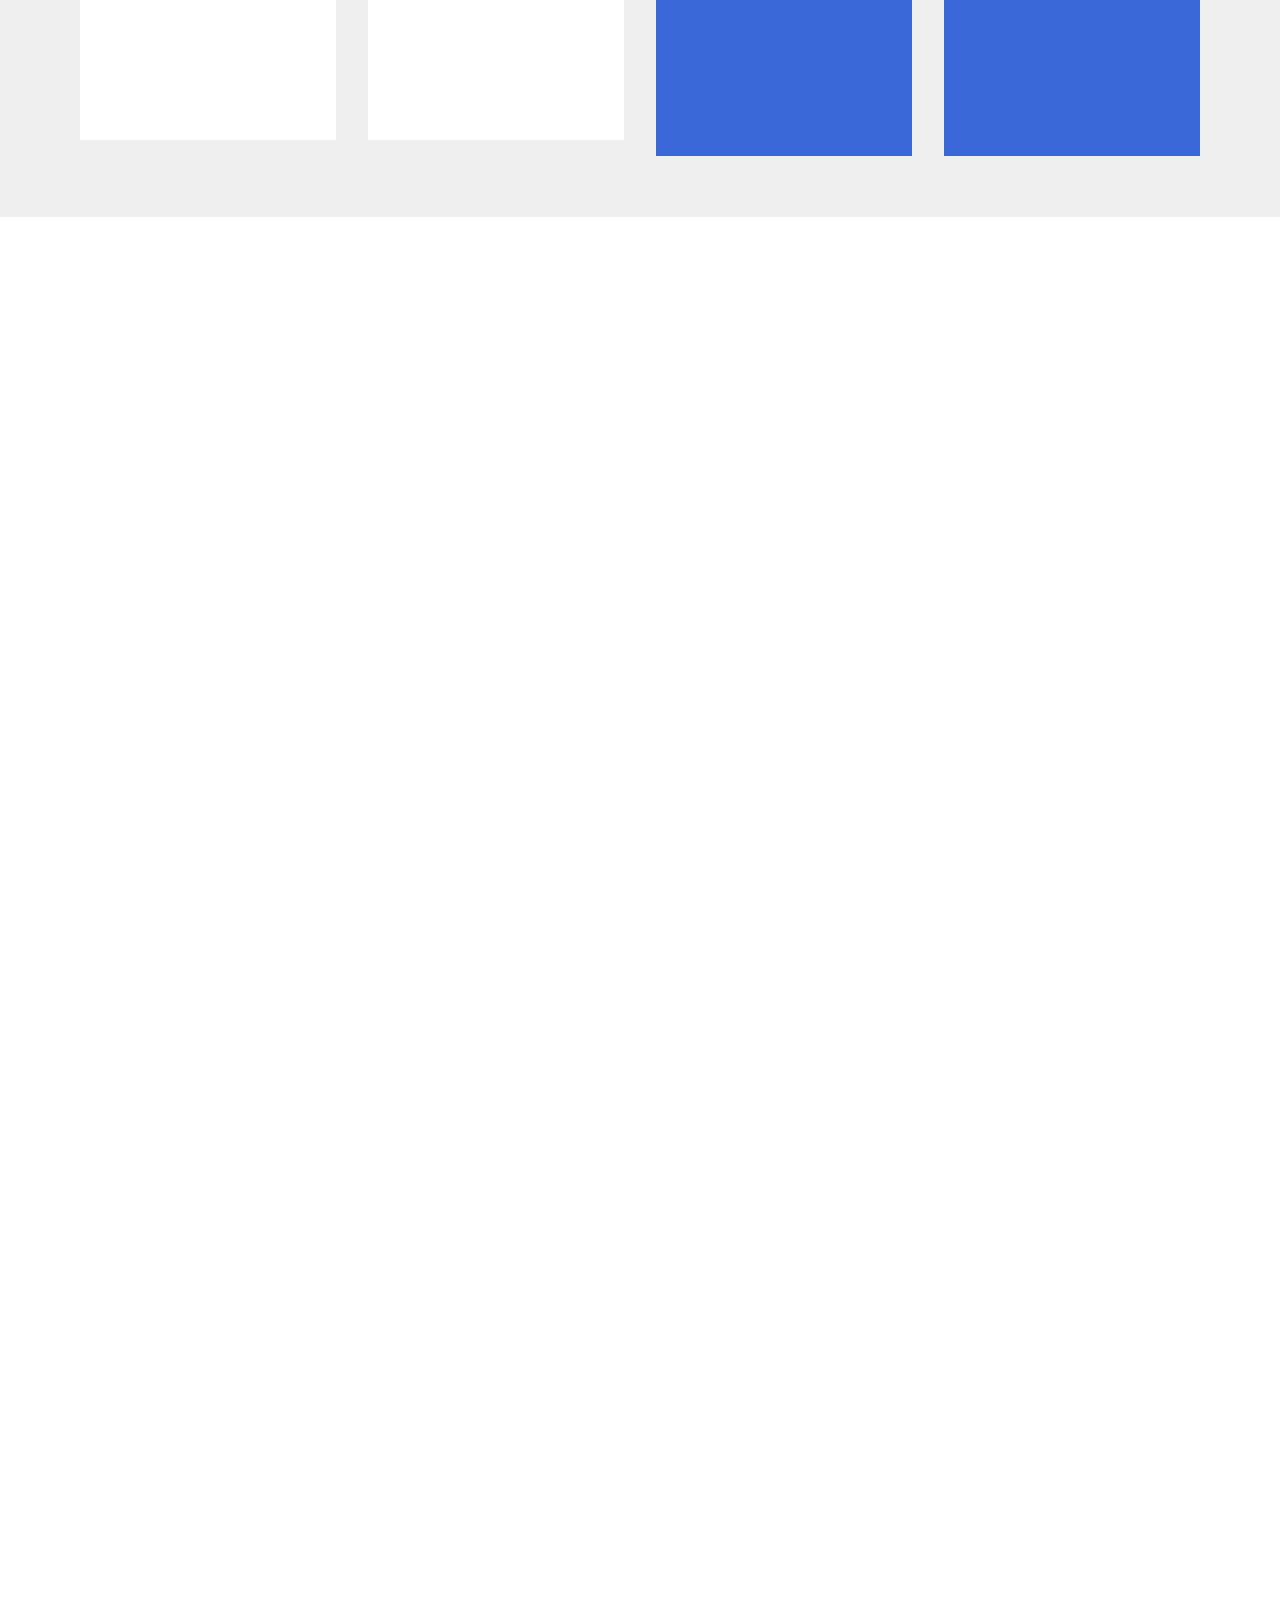
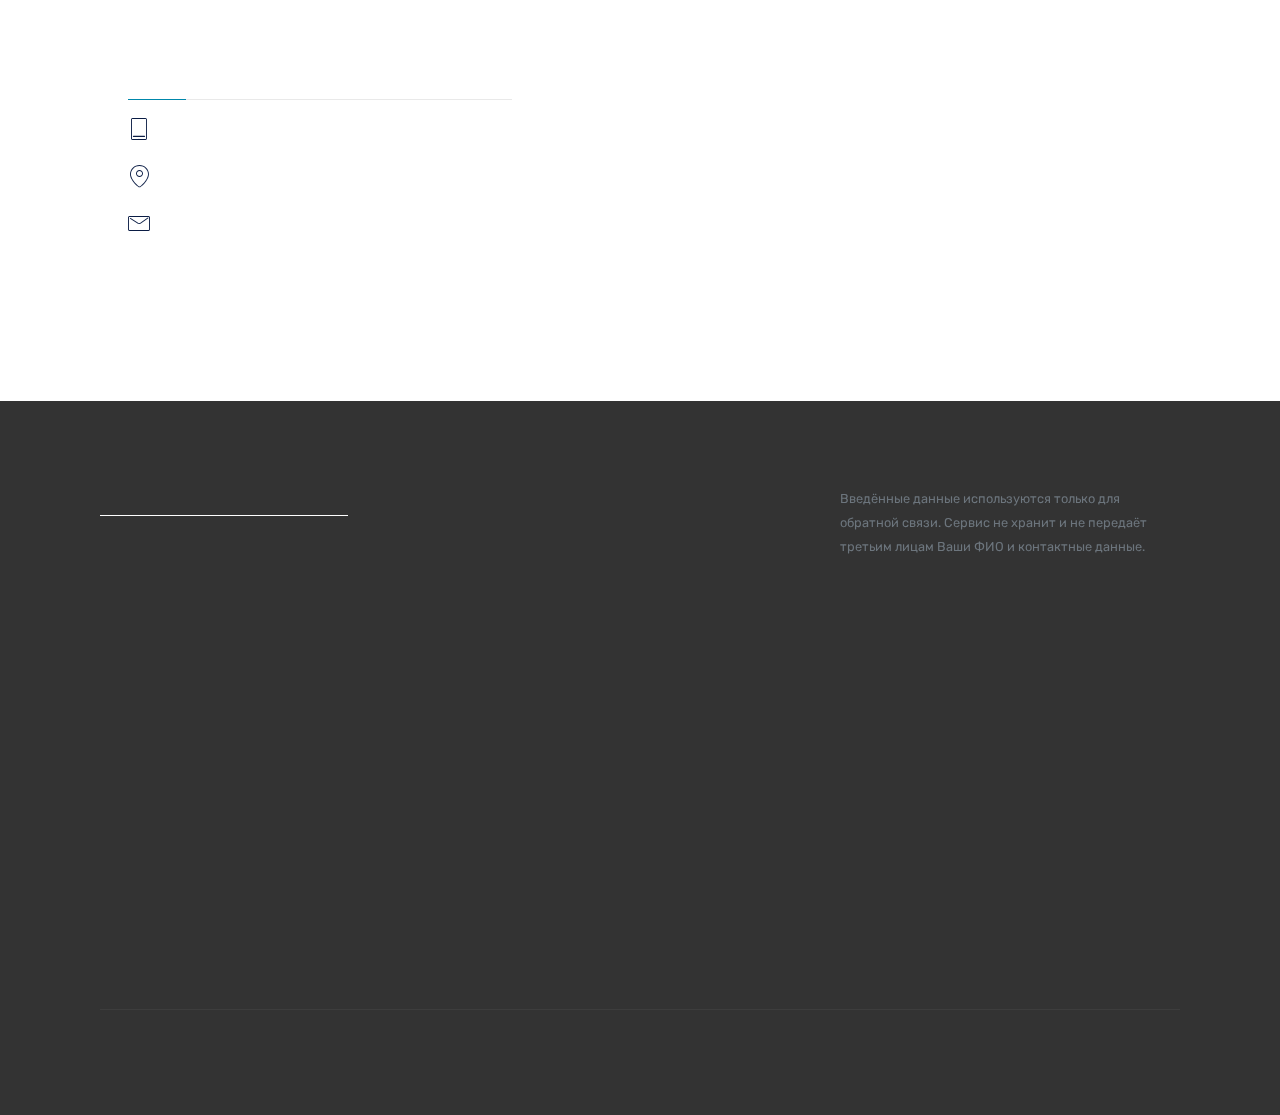
==== commit acfabe40: "minor fix" ====
--- a/index.html
+++ b/index.html
@@ -99,12 +99,12 @@
                     <li class="nav-item"><a class="nav-link link mbr-black text-warning display-4" href="about.html" aria-expanded="false">О нас</a></li>
 
                     <li class="nav-item"><a class="nav-link link mbr-black text-warning display-4" href="projects.html">Проекты</a></li><li class="nav-item">
-                        <a class="nav-link link mbr-black text-warning display-4" href="index.html#clients-9">Партнёры</a>
+                        <a class="nav-link link mbr-black text-warning display-4" href="index.html#content4-4o">Партнёры</a>
                     </li>
                     <li class="nav-item">
                         <a class="nav-link link mbr-black text-warning display-4" href="news.html">
                             Новости</a>
-                    </li><li class="nav-item dropdown"><a class="nav-link link mbr-black text-warning dropdown-toggle display-4" href="reability.html" data-toggle="dropdown-submenu" aria-expanded="true">
+                    </li><li class="nav-item dropdown"><a class="nav-link link mbr-black text-warning dropdown-toggle display-4" href="reability.html" data-toggle="dropdown-submenu" aria-expanded="false">
                             Реабилитация</a><div class="dropdown-menu"><a class="mbr-black text-warning dropdown-item display-4" href="reability.html">Программа</a><a class="mbr-black text-warning dropdown-item display-4" href="reability_news.html" aria-expanded="false">Новости реабилитиации</a><a class="mbr-black text-warning dropdown-item display-4" href="vidy_zavisimosti.html" aria-expanded="false">Виды зависимостей</a><a class="mbr-black text-warning dropdown-item display-4" href="sozavisimost.html" aria-expanded="false">Созависимость</a><a class="mbr-black text-warning dropdown-item display-4" href="pamyatki.html" aria-expanded="false">Памятки для родителей: важно знать</a></div></li><li class="nav-item dropdown"><a class="nav-link link mbr-black text-warning dropdown-toggle display-4" href="blagodarnosti.html" data-toggle="dropdown-submenu" aria-expanded="false">
                             Информация</a><div class="dropdown-menu"><a class="mbr-black text-warning dropdown-item display-4" href="blagodarnosti.html">Благодарности</a><a class="mbr-black text-warning dropdown-item display-4" href="documents.html" aria-expanded="false">Документы</a></div></li><li class="nav-item"><a class="nav-link link mbr-black text-warning display-4" href="index.html#extMap1-c">
                             Контакты</a></li></ul>
@@ -581,7 +581,7 @@
                 <div class="form-block mt-4">
                     <div data-form-type="formoid">
 <!--Formbuilder Form-->
-<form action="https://mobirise.com/" method="POST" class="mbr-form form-with-styler" data-form-title="Mobirise Form"><input type="hidden" name="email" data-form-email="true" value="EIIin+csjJHqm/WTs9xlghMxAagKstcwvgTBJU0LdbSlO74slfLS4QqNpL9tOkn+FHpU20mNbq6DgmVEQJaau+ZtXNBisvErV9hty53QIgzWyNZ6O626UhXcucGaKH8D.4wxSabbonFUpuLnDlsgw4F56HVMBjbcGZ0STbo2WiWye3B0lU1/Fo+ZyjKpKo1D3+6aEv9tIsEbQatRBunkssVMS3tPogE1Of2YfQZ5/a135LvcF0i7jspob9/yZ6oOb">
+<form action="https://mobirise.com/" method="POST" class="mbr-form form-with-styler" data-form-title="Mobirise Form"><input type="hidden" name="email" data-form-email="true" value="kTrOMR26EEAiERWeZ+kNbW+gLPIz0DDc1OzfTDyIHQN0IkDVaH/ApqtL3GwG4Gq9YcQ7n2KZHpaviCWIcLvlg/vnT36KZIthhBJa2f00AEdn1L5hEJpw35PAT94grEeE.D0oGJClhHkBLtQWuTpRbtTYmX5NeLAUST+yRJCbeArAaEesk5xuyp62NfWarM6Qk5Io9Z5J4ejBAco/x0kZvPzBm4QXRMAhXhLtz3qgd88eFXu82cxhH4EnOROYovja8">
 <div class="form-row">
 <div hidden="hidden" data-form-alert="" class="alert alert-success col-12">Спасибо за заполнение анкеты!</div>
 <div hidden="hidden" data-form-alert-danger="" class="alert alert-danger col-12">
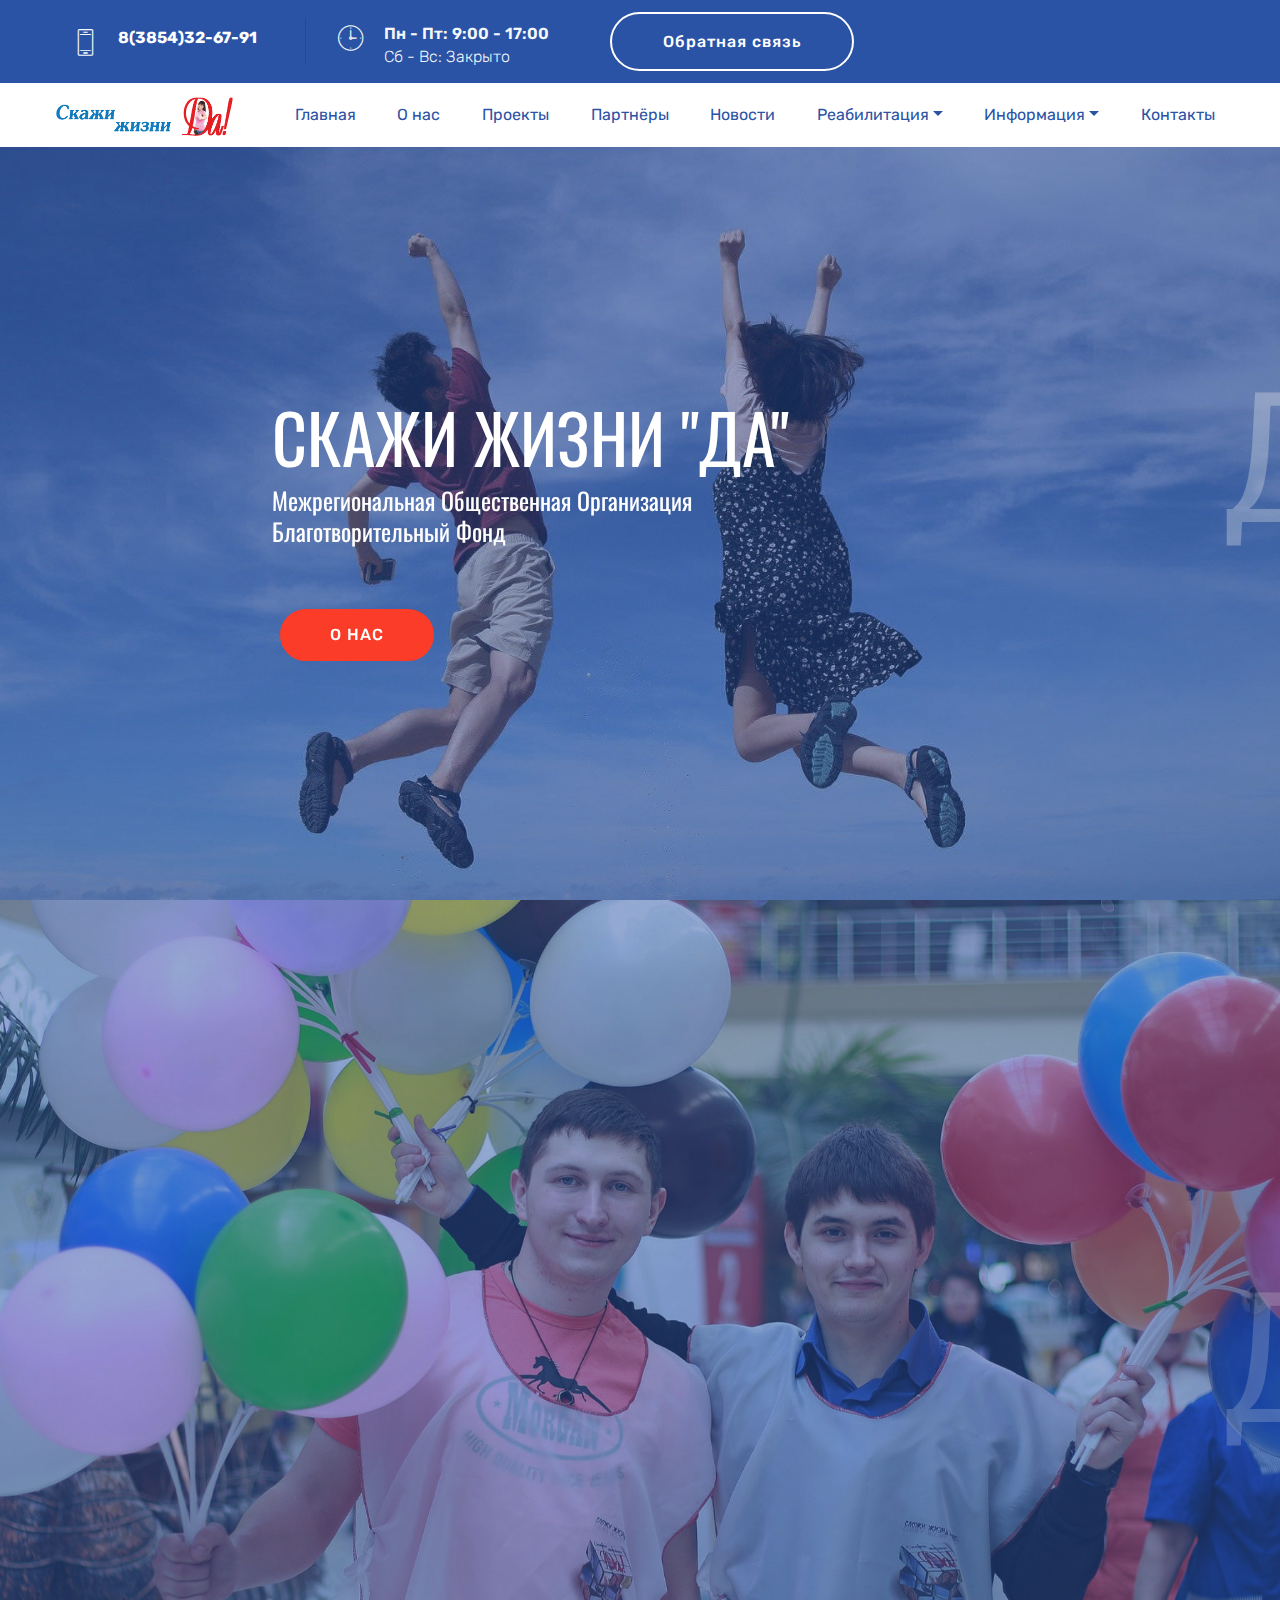
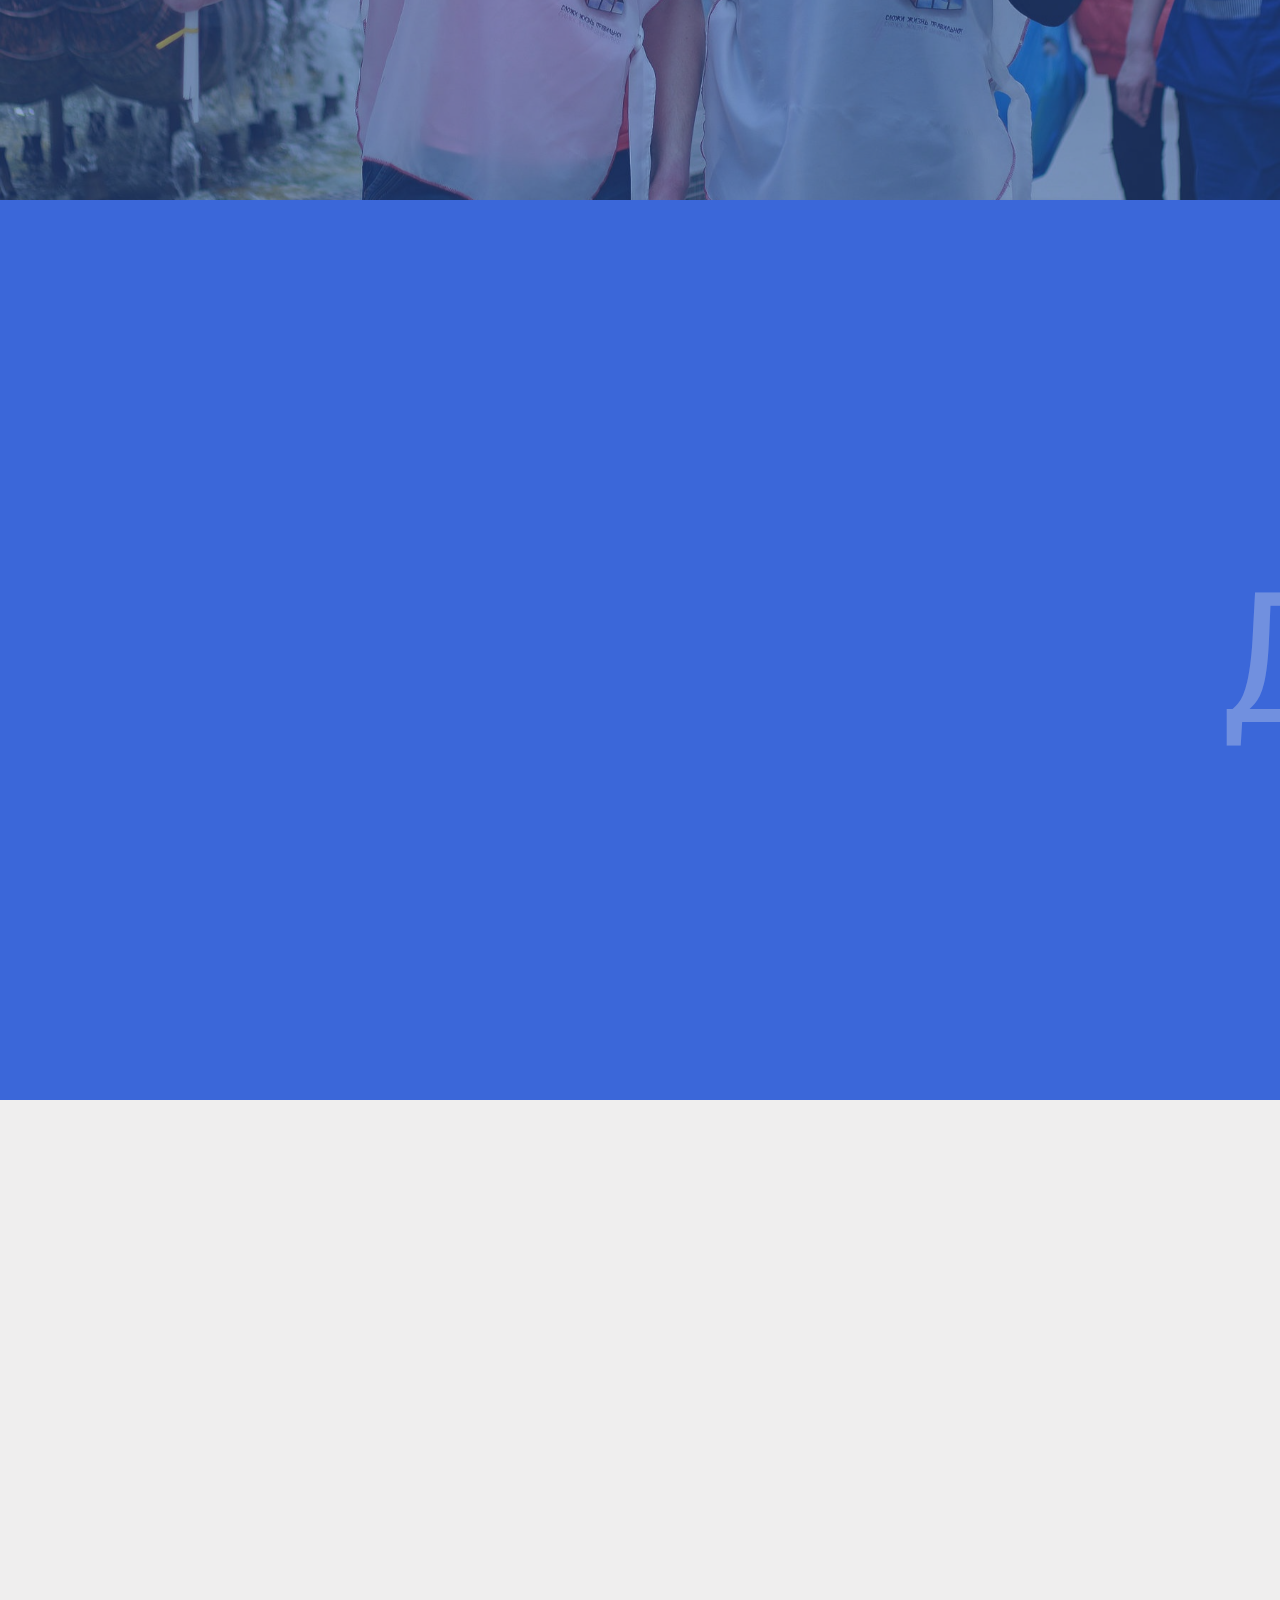
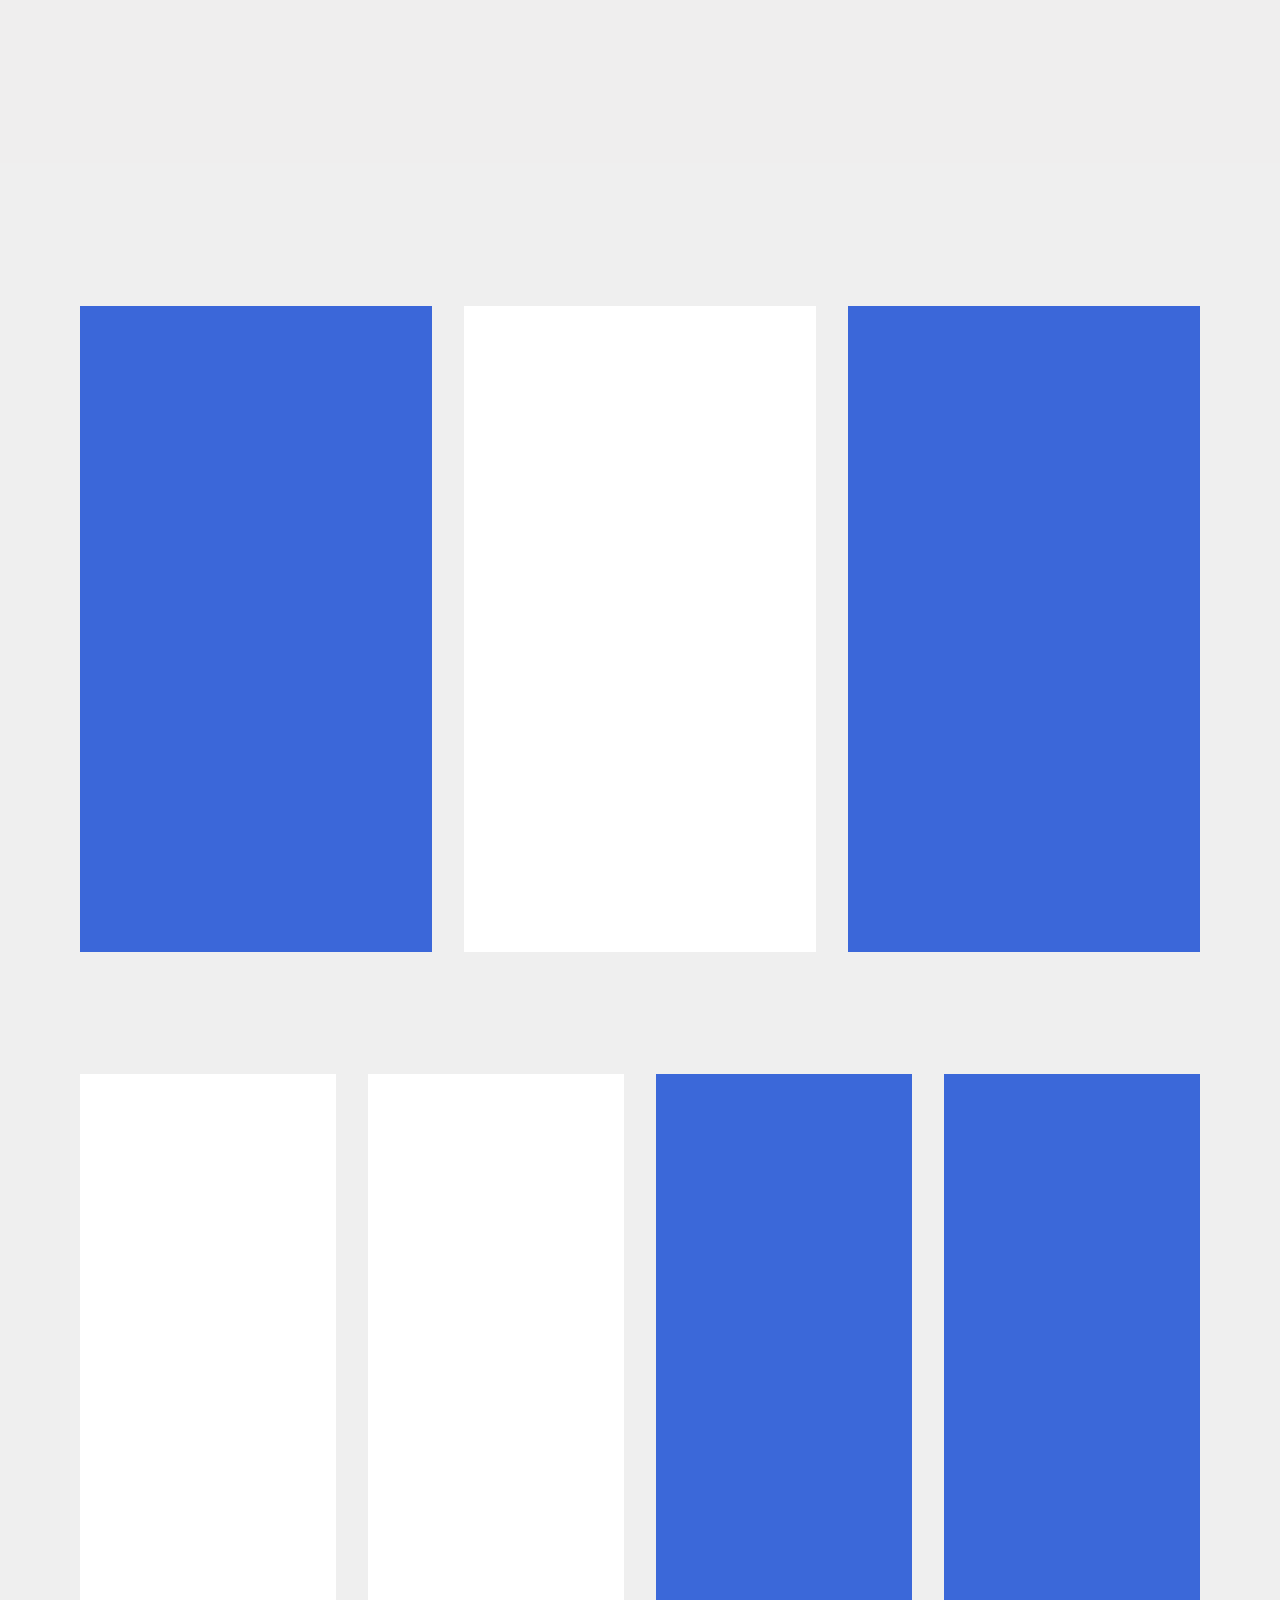
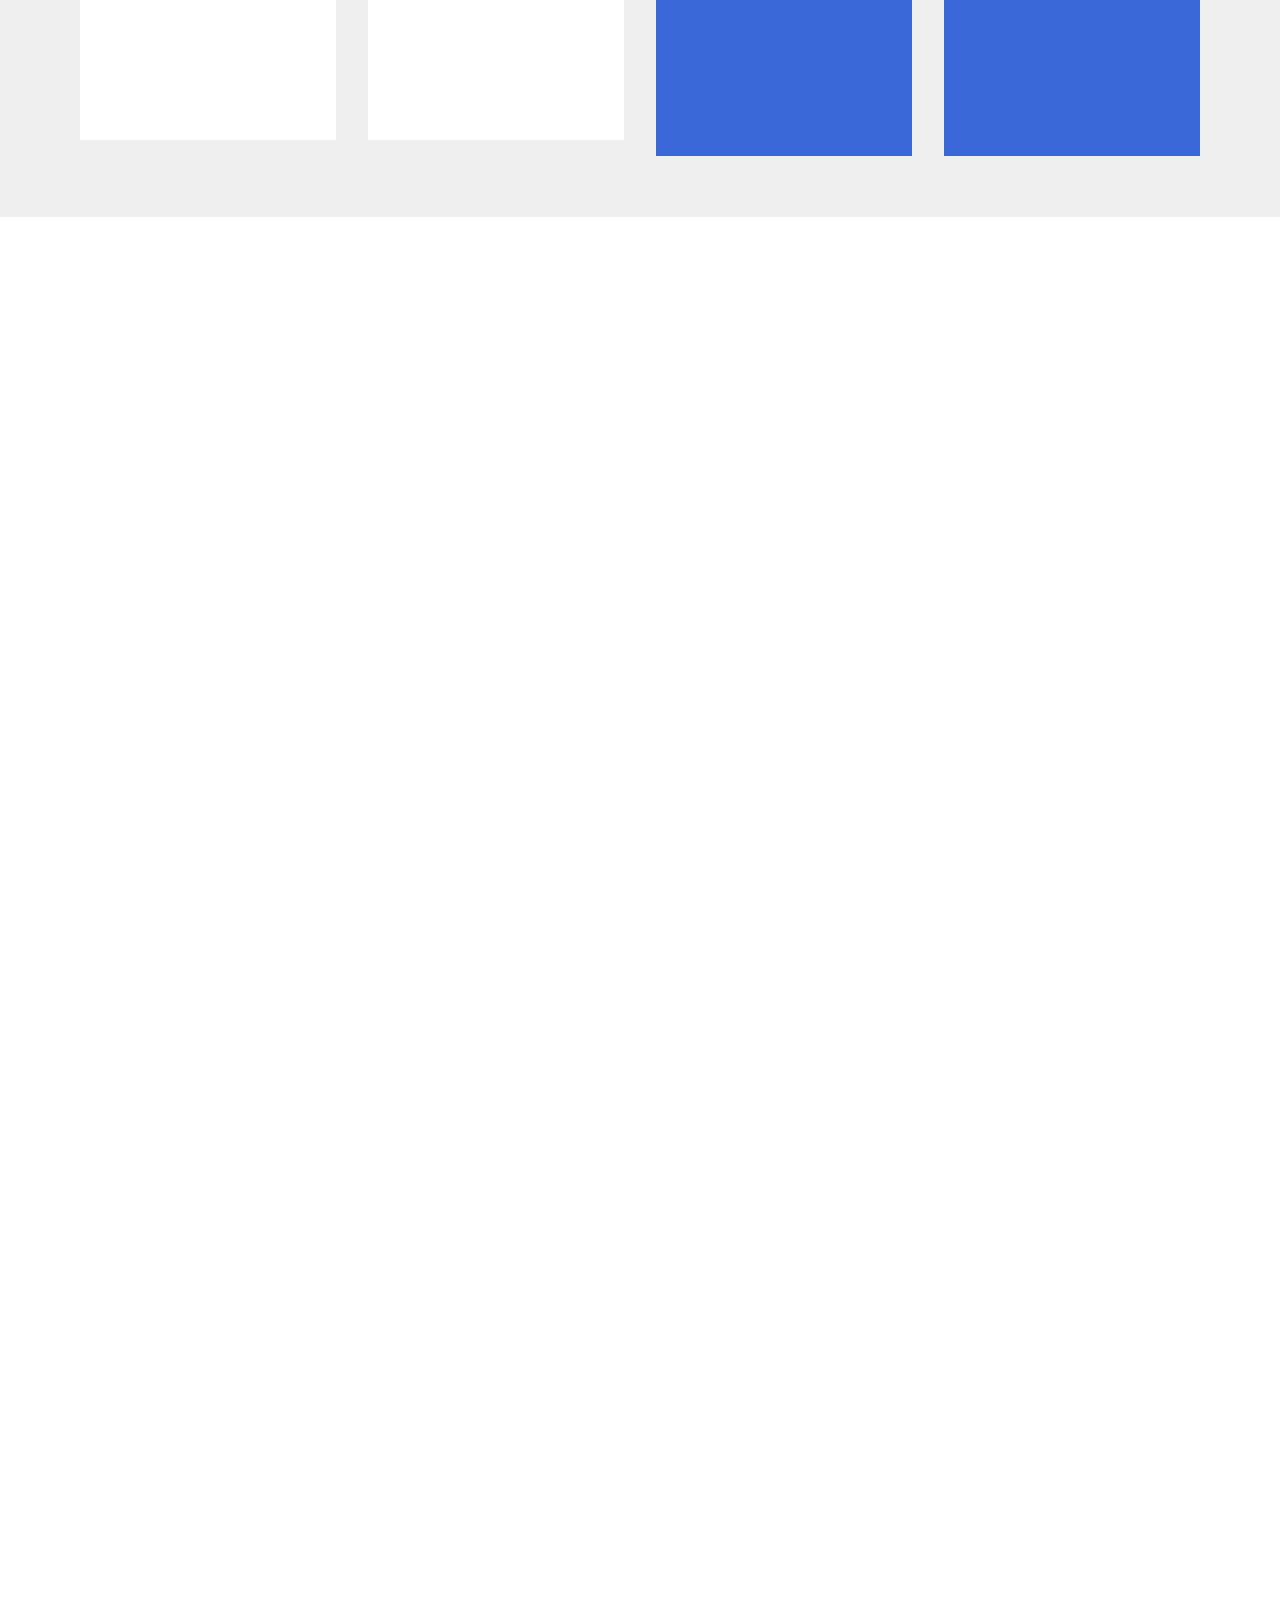
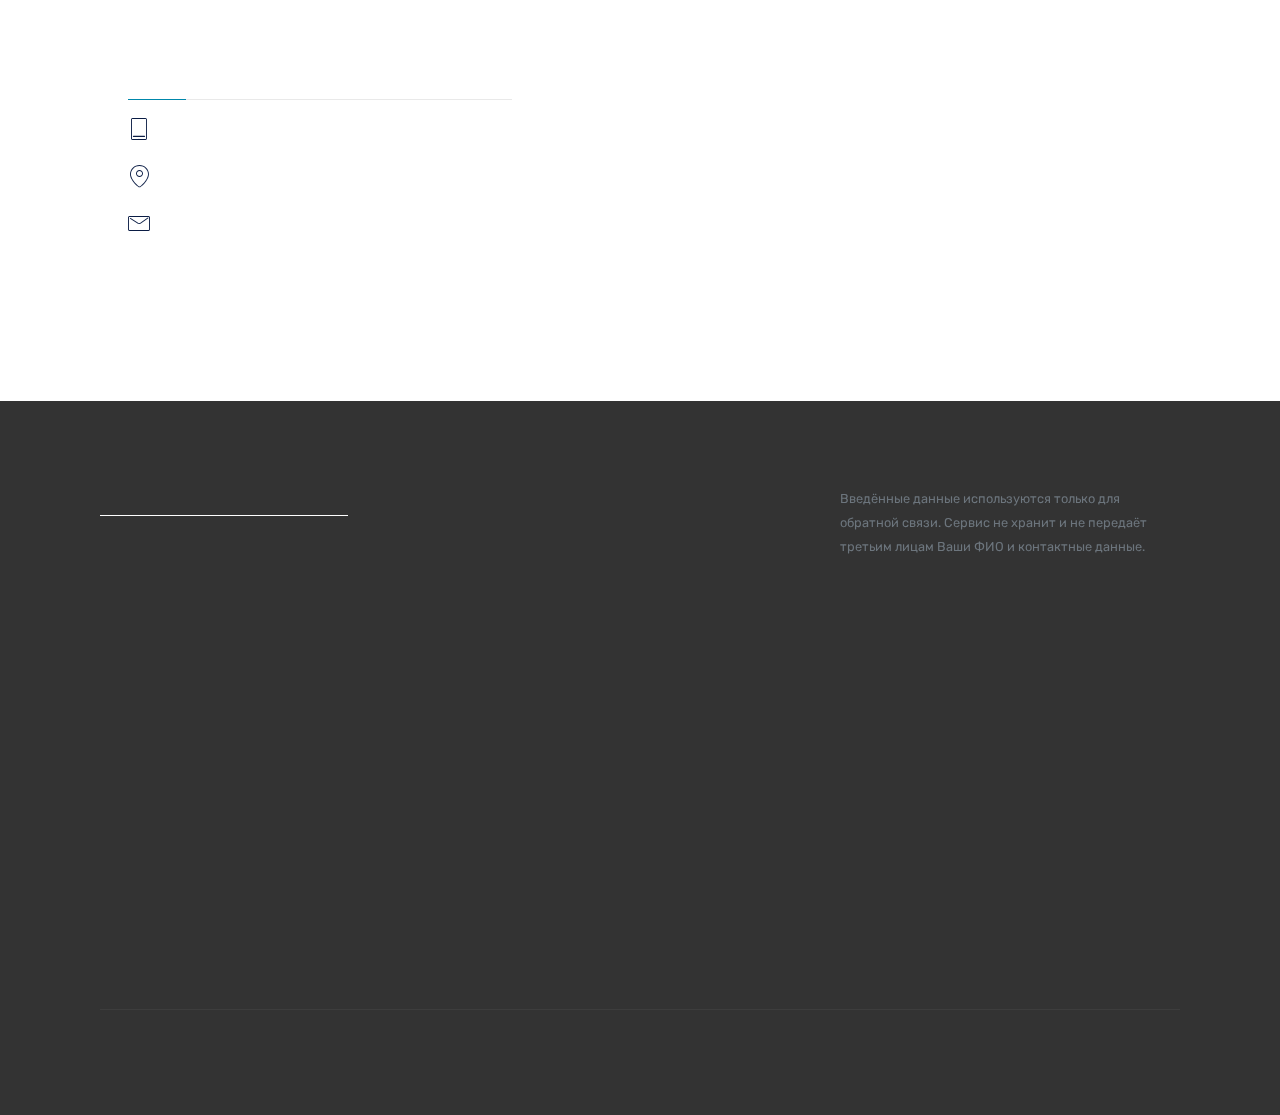
==== commit decb725b: "favicon" ====
--- a/index.html
+++ b/index.html
@@ -6,7 +6,7 @@
   <meta http-equiv="X-UA-Compatible" content="IE=edge">
   
   <meta name="viewport" content="width=device-width, initial-scale=1, minimum-scale=1">
-  <link rel="shortcut icon" href="assets/images/mbr-favicon.png" type="image/x-icon">
+  <link rel="shortcut icon" href="assets/images/logoomin-105x105.png" type="image/x-icon">
   <meta name="description" content="">
   
   <title>Главная</title>
@@ -581,7 +581,7 @@
                 <div class="form-block mt-4">
                     <div data-form-type="formoid">
 <!--Formbuilder Form-->
-<form action="https://mobirise.com/" method="POST" class="mbr-form form-with-styler" data-form-title="Mobirise Form"><input type="hidden" name="email" data-form-email="true" value="kTrOMR26EEAiERWeZ+kNbW+gLPIz0DDc1OzfTDyIHQN0IkDVaH/ApqtL3GwG4Gq9YcQ7n2KZHpaviCWIcLvlg/vnT36KZIthhBJa2f00AEdn1L5hEJpw35PAT94grEeE.D0oGJClhHkBLtQWuTpRbtTYmX5NeLAUST+yRJCbeArAaEesk5xuyp62NfWarM6Qk5Io9Z5J4ejBAco/x0kZvPzBm4QXRMAhXhLtz3qgd88eFXu82cxhH4EnOROYovja8">
+<form action="https://mobirise.com/" method="POST" class="mbr-form form-with-styler" data-form-title="Mobirise Form"><input type="hidden" name="email" data-form-email="true" value="cKO4lbn2RQ1SBfSiw4DTcOLJXMAPd7qqFrYlAC0qN5IHvL5KqhLmZORl1KYWozBe0s3lD8xGQ8oFj5ucugB89XyqjCPr6ollON1xaGE3cQl+5QdtMYoWg1YUwPUW7ZsX.C4tJA4IC4KPTsEYzil22QI2NY07GOs0m2ZDRVrmVcdt1RlSv3mawAbypZ4fdu+2OPK8xQMFyGuPn0dhCh4WPa0aq2sfZiFzU2o0cAnDNVtaHNNu6900FohP7DskmSldY">
 <div class="form-row">
 <div hidden="hidden" data-form-alert="" class="alert alert-success col-12">Спасибо за заполнение анкеты!</div>
 <div hidden="hidden" data-form-alert-danger="" class="alert alert-danger col-12">
--- a/assets/mobirise/css/mbr-additional.css
+++ b/assets/mobirise/css/mbr-additional.css
@@ -1516,7 +1516,7 @@
   color: #333333;
 }
 .cid-rYbyyozBRm .mbr-text {
-  color: #767676;
+  color: #232323;
 }
 .cid-rYbGXHCoVE {
   padding-top: 45px;
--- a/assets/mobirise/css/mbr-additional.css
+++ b/assets/mobirise/css/mbr-additional.css
@@ -1516,7 +1516,7 @@
   color: #333333;
 }
 .cid-rYbyyozBRm .mbr-text {
-  color: #767676;
+  color: #232323;
 }
 .cid-rYbGXHCoVE {
   padding-top: 45px;
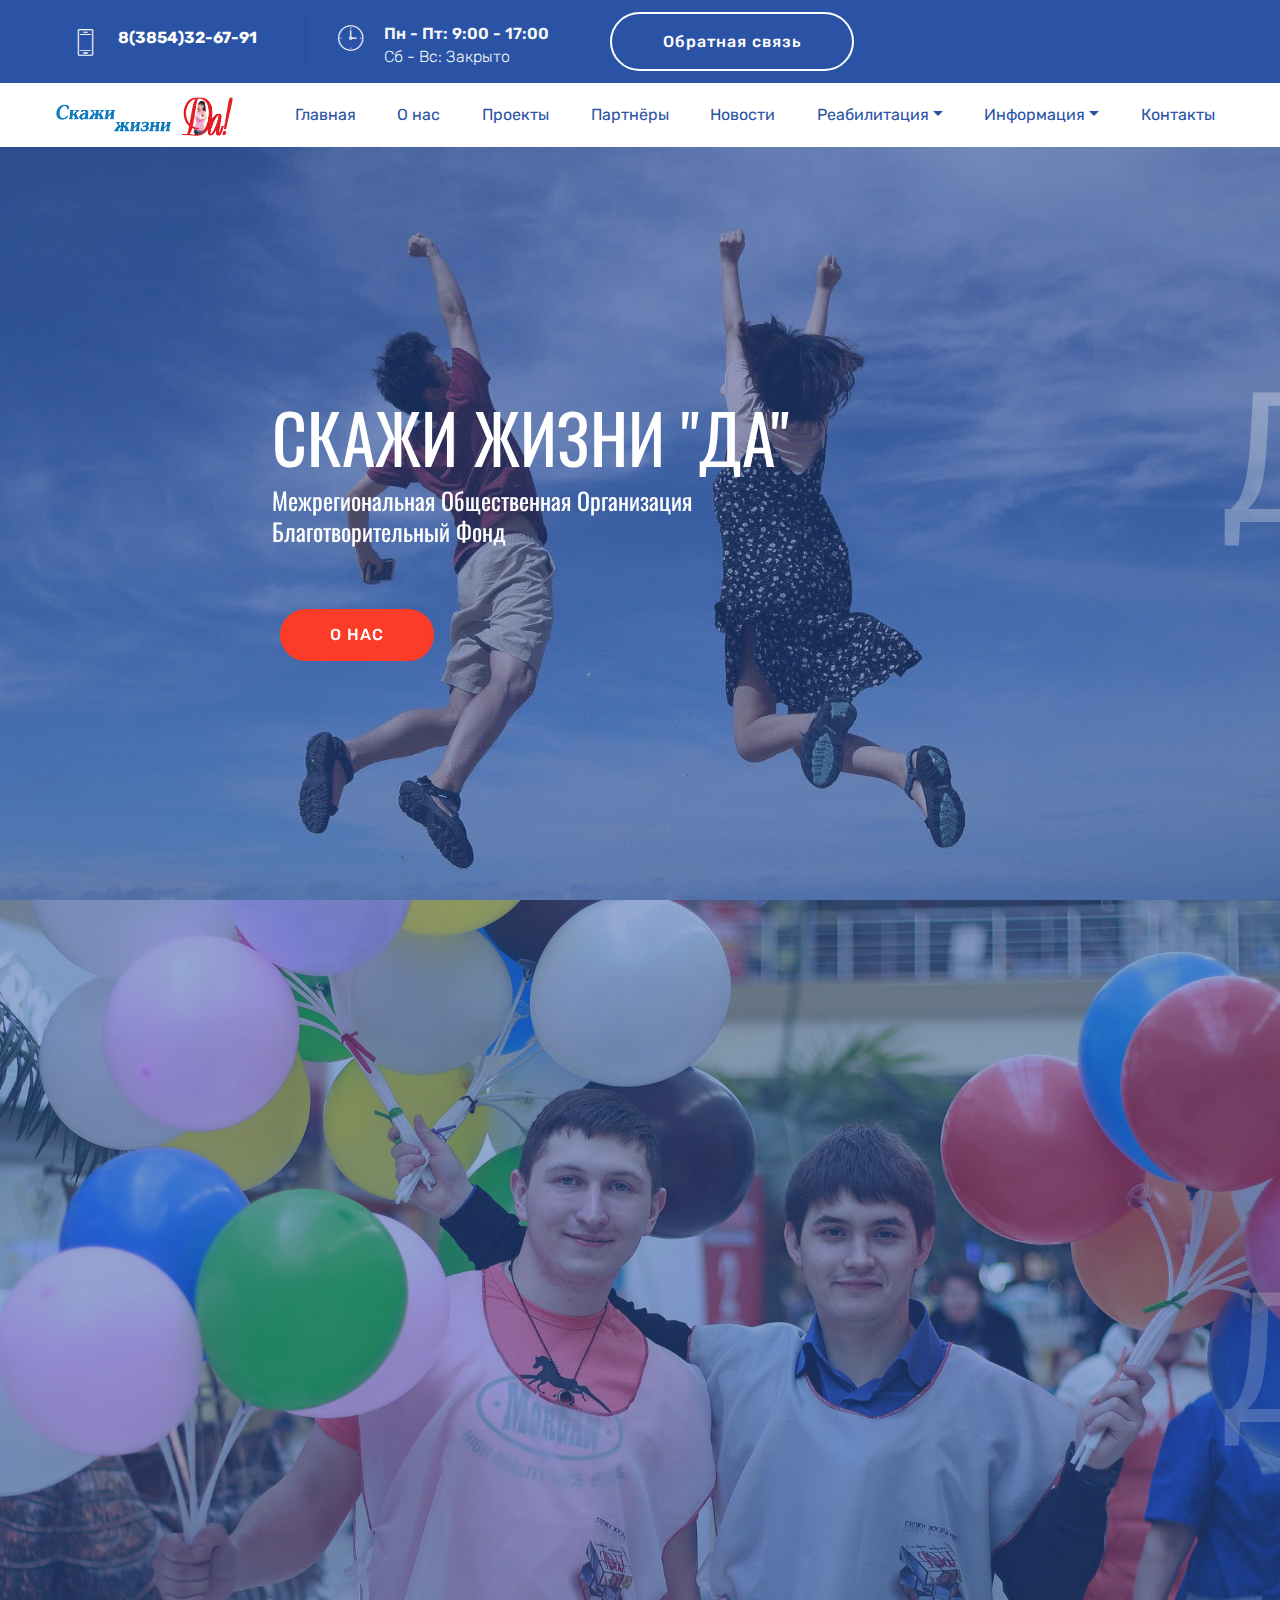
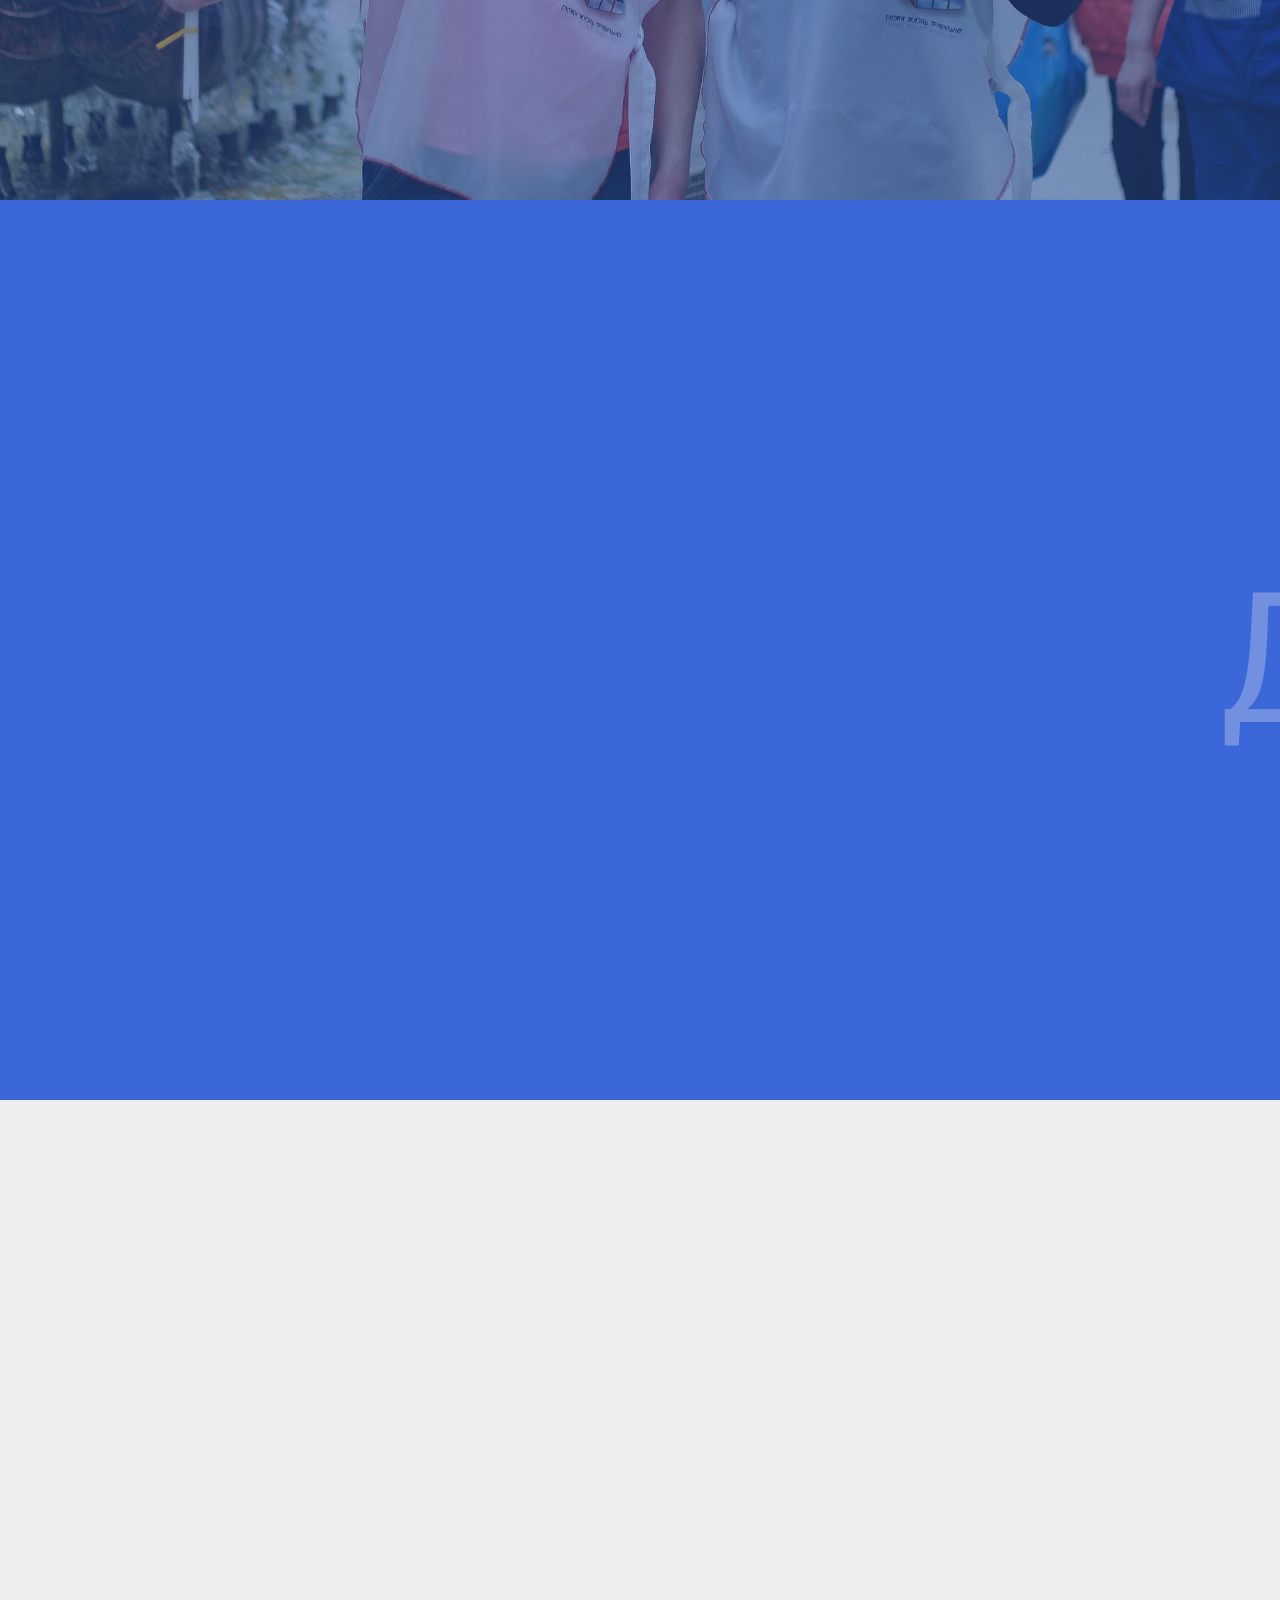
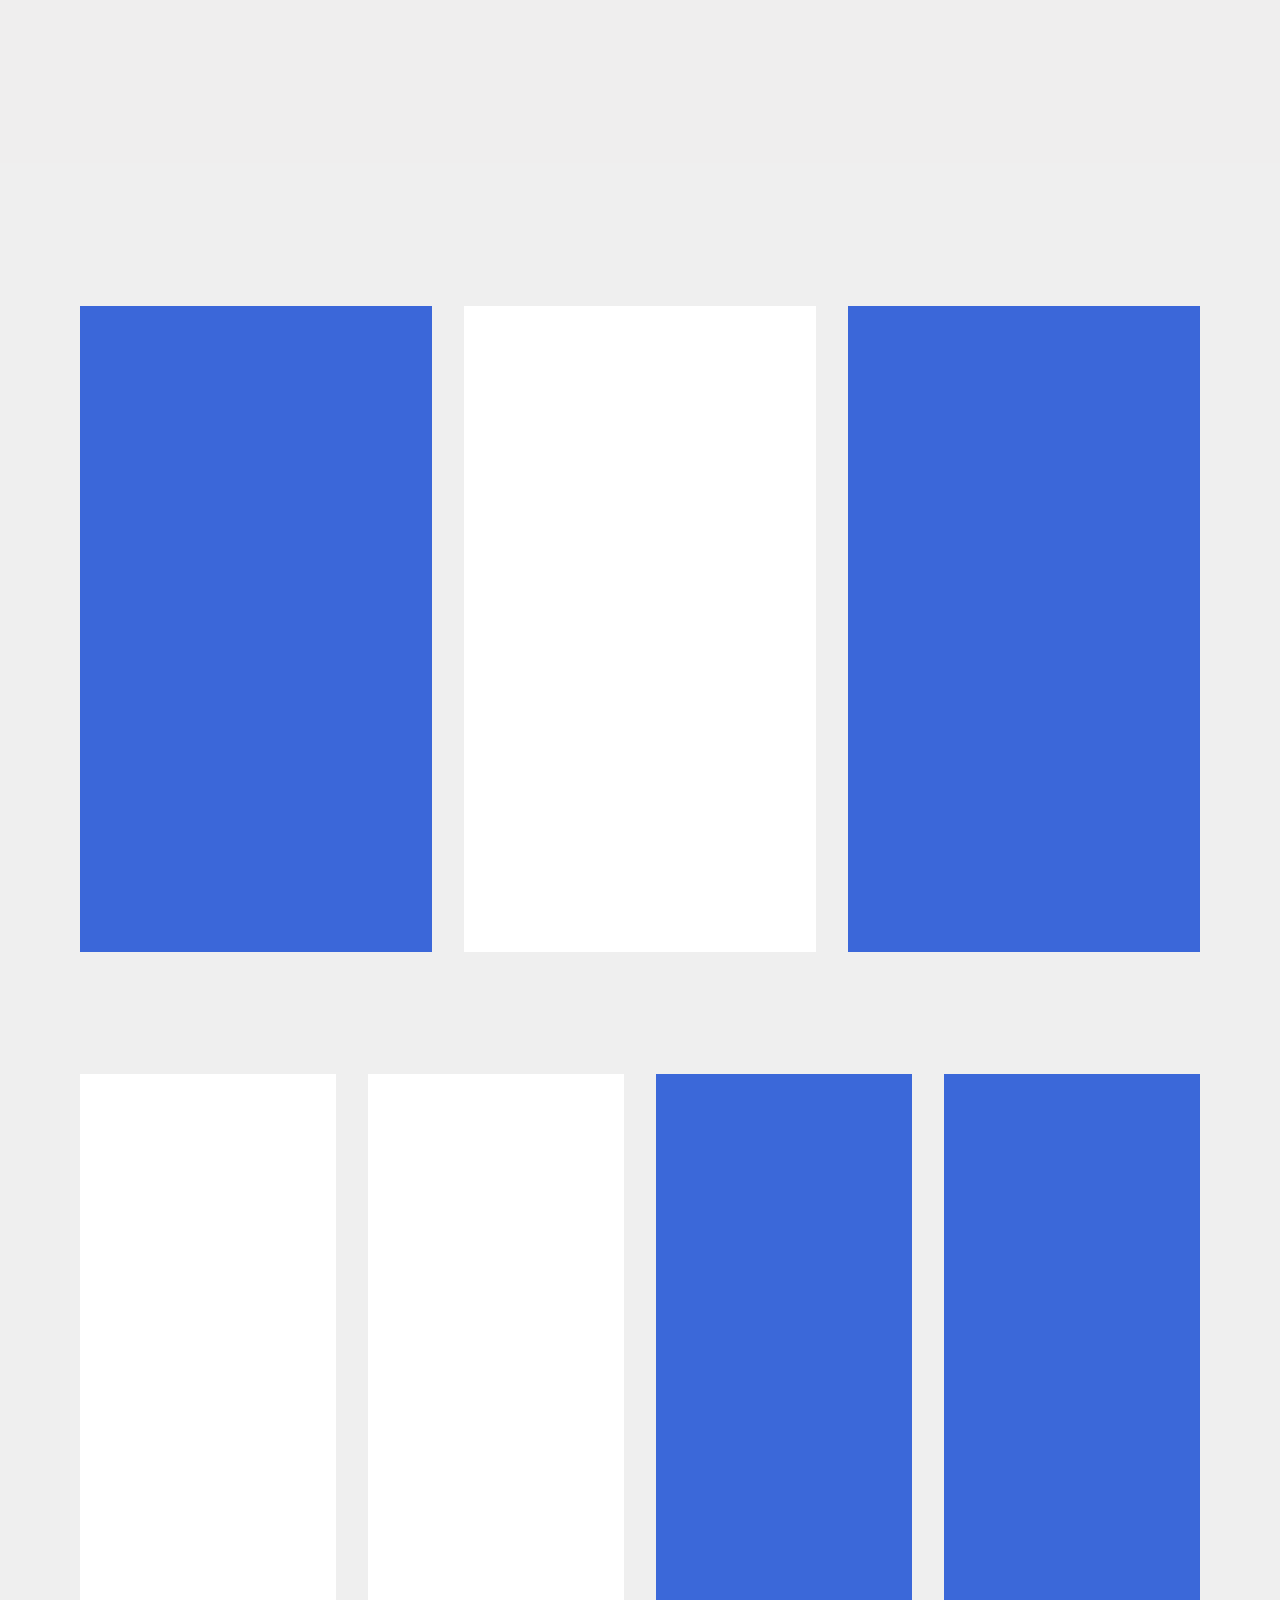
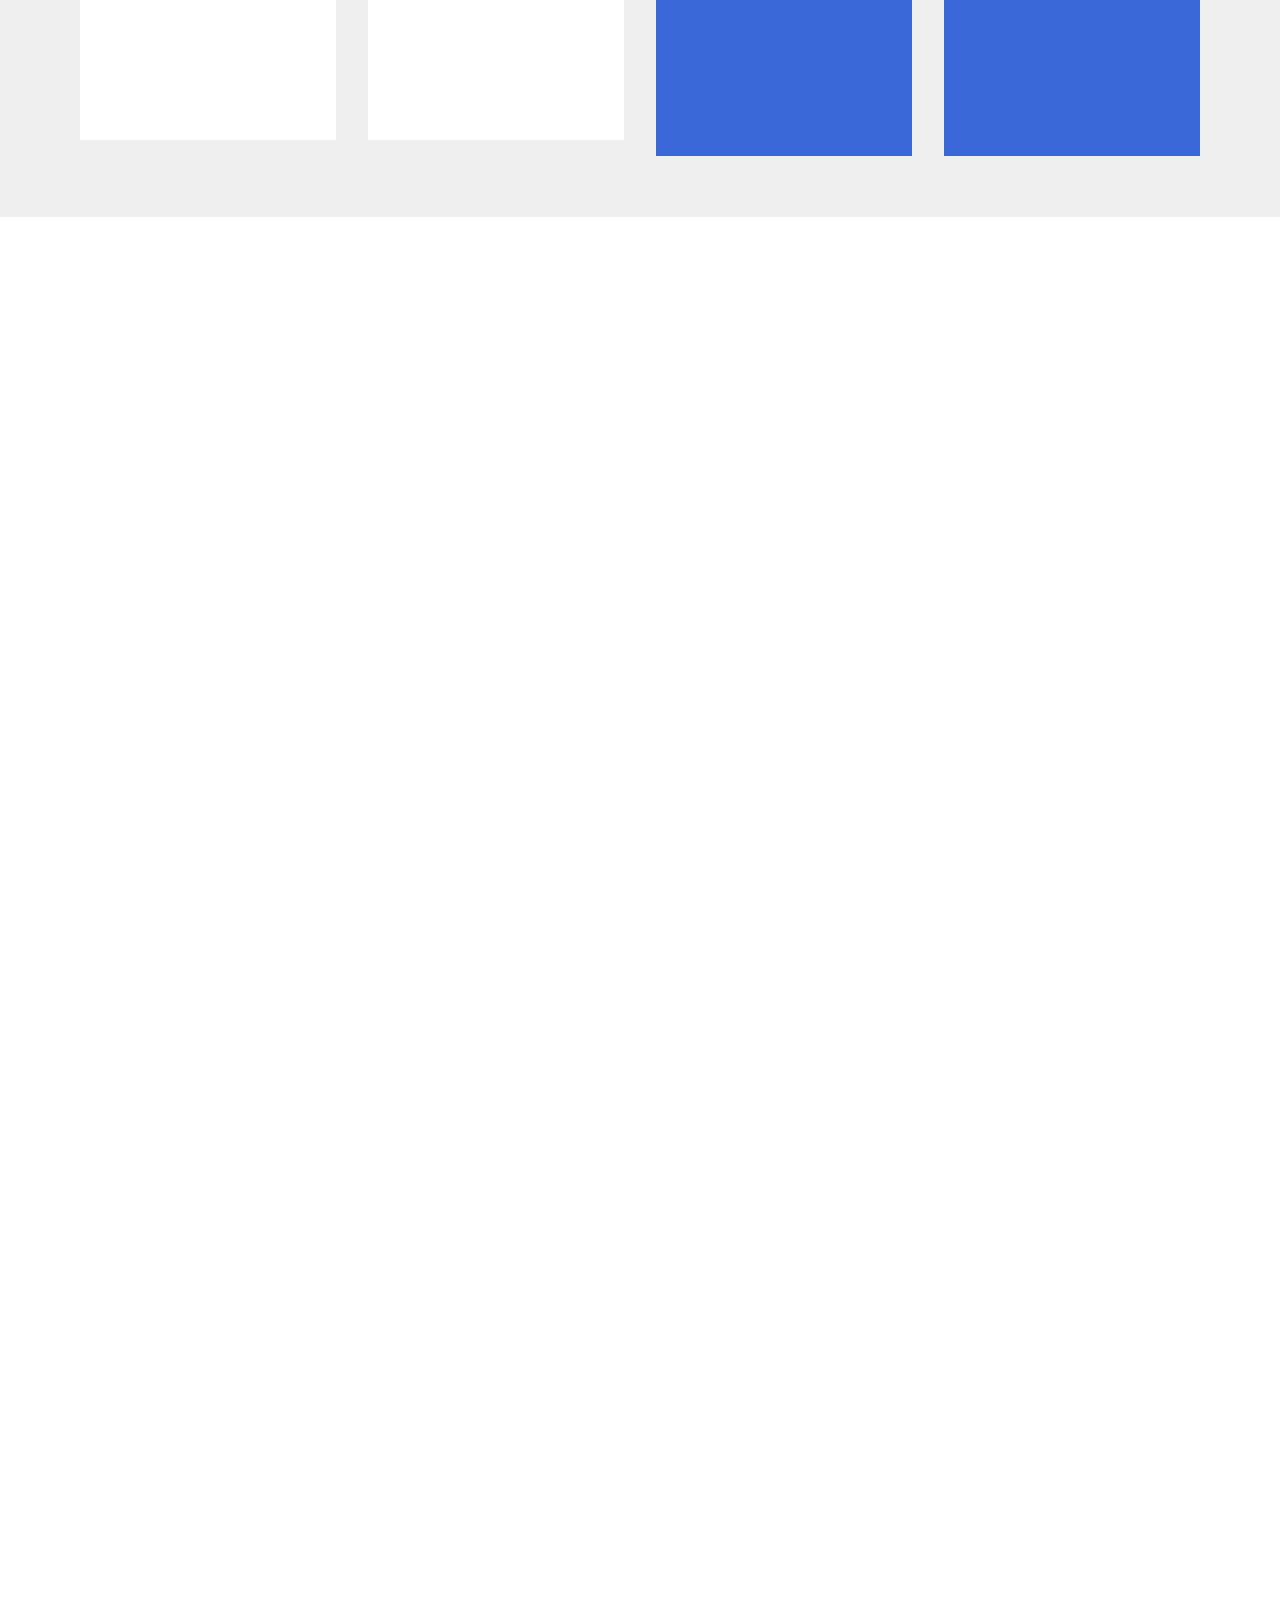
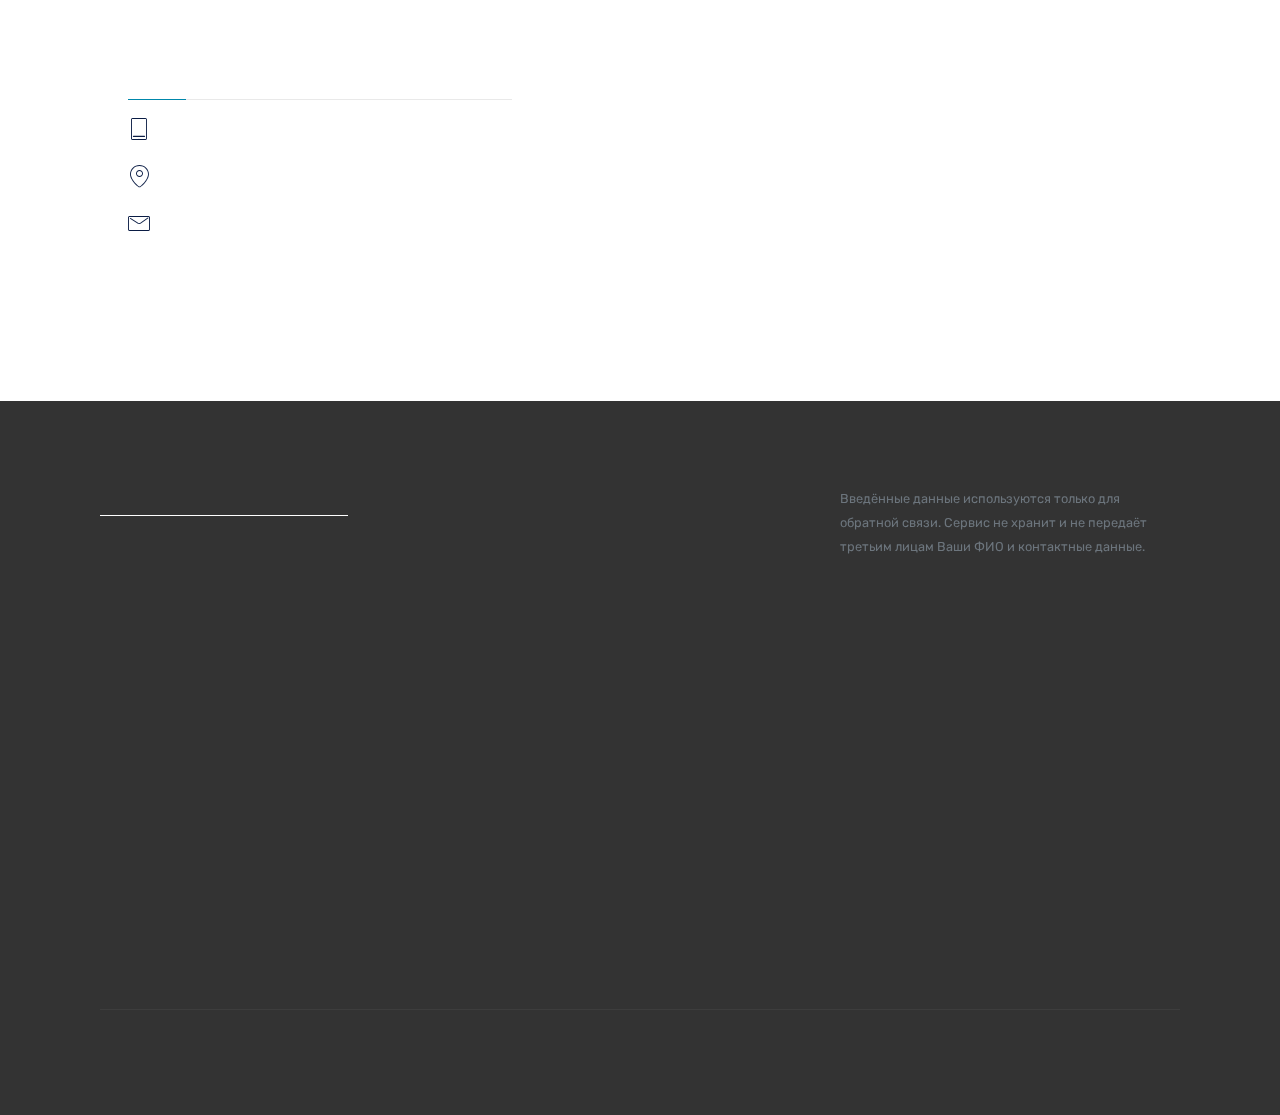
==== commit 1d0dd2c4: "minor fix" ====
--- a/index.html
+++ b/index.html
@@ -105,7 +105,7 @@
                         <a class="nav-link link mbr-black text-warning display-4" href="news.html">
                             Новости</a>
                     </li><li class="nav-item dropdown"><a class="nav-link link mbr-black text-warning dropdown-toggle display-4" href="reability.html" data-toggle="dropdown-submenu" aria-expanded="false">
-                            Реабилитация</a><div class="dropdown-menu"><a class="mbr-black text-warning dropdown-item display-4" href="reability.html">Программа</a><a class="mbr-black text-warning dropdown-item display-4" href="reability_news.html" aria-expanded="false">Новости реабилитиации</a><a class="mbr-black text-warning dropdown-item display-4" href="vidy_zavisimosti.html" aria-expanded="false">Виды зависимостей</a><a class="mbr-black text-warning dropdown-item display-4" href="sozavisimost.html" aria-expanded="false">Созависимость</a><a class="mbr-black text-warning dropdown-item display-4" href="pamyatki.html" aria-expanded="false">Памятки для родителей: важно знать</a></div></li><li class="nav-item dropdown"><a class="nav-link link mbr-black text-warning dropdown-toggle display-4" href="blagodarnosti.html" data-toggle="dropdown-submenu" aria-expanded="false">
+                            Реабилитация</a><div class="dropdown-menu"><a class="mbr-black text-warning dropdown-item display-4" href="reability.html">Программа</a><a class="mbr-black text-warning dropdown-item display-4" href="reability_news.html" aria-expanded="false">Новости реабилитиации</a><a class="mbr-black text-warning dropdown-item display-4" href="vidy_zavisimosti.html" aria-expanded="false">Виды зависимостей</a><a class="mbr-black text-warning dropdown-item display-4" href="sozavisimost.html" aria-expanded="false">Созависимость</a><a class="mbr-black text-warning dropdown-item display-4" href="pamyatki.html" aria-expanded="false">Памятки для родителей</a></div></li><li class="nav-item dropdown"><a class="nav-link link mbr-black text-warning dropdown-toggle display-4" href="blagodarnosti.html" data-toggle="dropdown-submenu" aria-expanded="false">
                             Информация</a><div class="dropdown-menu"><a class="mbr-black text-warning dropdown-item display-4" href="blagodarnosti.html">Благодарности</a><a class="mbr-black text-warning dropdown-item display-4" href="documents.html" aria-expanded="false">Документы</a></div></li><li class="nav-item"><a class="nav-link link mbr-black text-warning display-4" href="index.html#extMap1-c">
                             Контакты</a></li></ul>
 
@@ -581,7 +581,7 @@
                 <div class="form-block mt-4">
                     <div data-form-type="formoid">
 <!--Formbuilder Form-->
-<form action="https://mobirise.com/" method="POST" class="mbr-form form-with-styler" data-form-title="Mobirise Form"><input type="hidden" name="email" data-form-email="true" value="cKO4lbn2RQ1SBfSiw4DTcOLJXMAPd7qqFrYlAC0qN5IHvL5KqhLmZORl1KYWozBe0s3lD8xGQ8oFj5ucugB89XyqjCPr6ollON1xaGE3cQl+5QdtMYoWg1YUwPUW7ZsX.C4tJA4IC4KPTsEYzil22QI2NY07GOs0m2ZDRVrmVcdt1RlSv3mawAbypZ4fdu+2OPK8xQMFyGuPn0dhCh4WPa0aq2sfZiFzU2o0cAnDNVtaHNNu6900FohP7DskmSldY">
+<form action="https://mobirise.com/" method="POST" class="mbr-form form-with-styler" data-form-title="Mobirise Form"><input type="hidden" name="email" data-form-email="true" value="vlwEyY2LNy/UGags+grtnbkMpTKijrEXVfekEJdCPPYtTS8P/n6NnkAE8+evdOzeZrHkTzSwlAKYaneh83ghOsnwCpZYGjFaf49uvCiCtSNlAjsGoDnFvDqoVew+sQdl.zFgduck7bwv6dIaVucdIyuhYxJNxvBH6f8p735lsMzcrjsnezBFZpfAgxgCpA/ivs7nIv9auNTobKhEAgyC/KbeRWudx2H807DX1oT3O1FC2cnjwPUJgBSicj8OLRYKv">
 <div class="form-row">
 <div hidden="hidden" data-form-alert="" class="alert alert-success col-12">Спасибо за заполнение анкеты!</div>
 <div hidden="hidden" data-form-alert-danger="" class="alert alert-danger col-12">
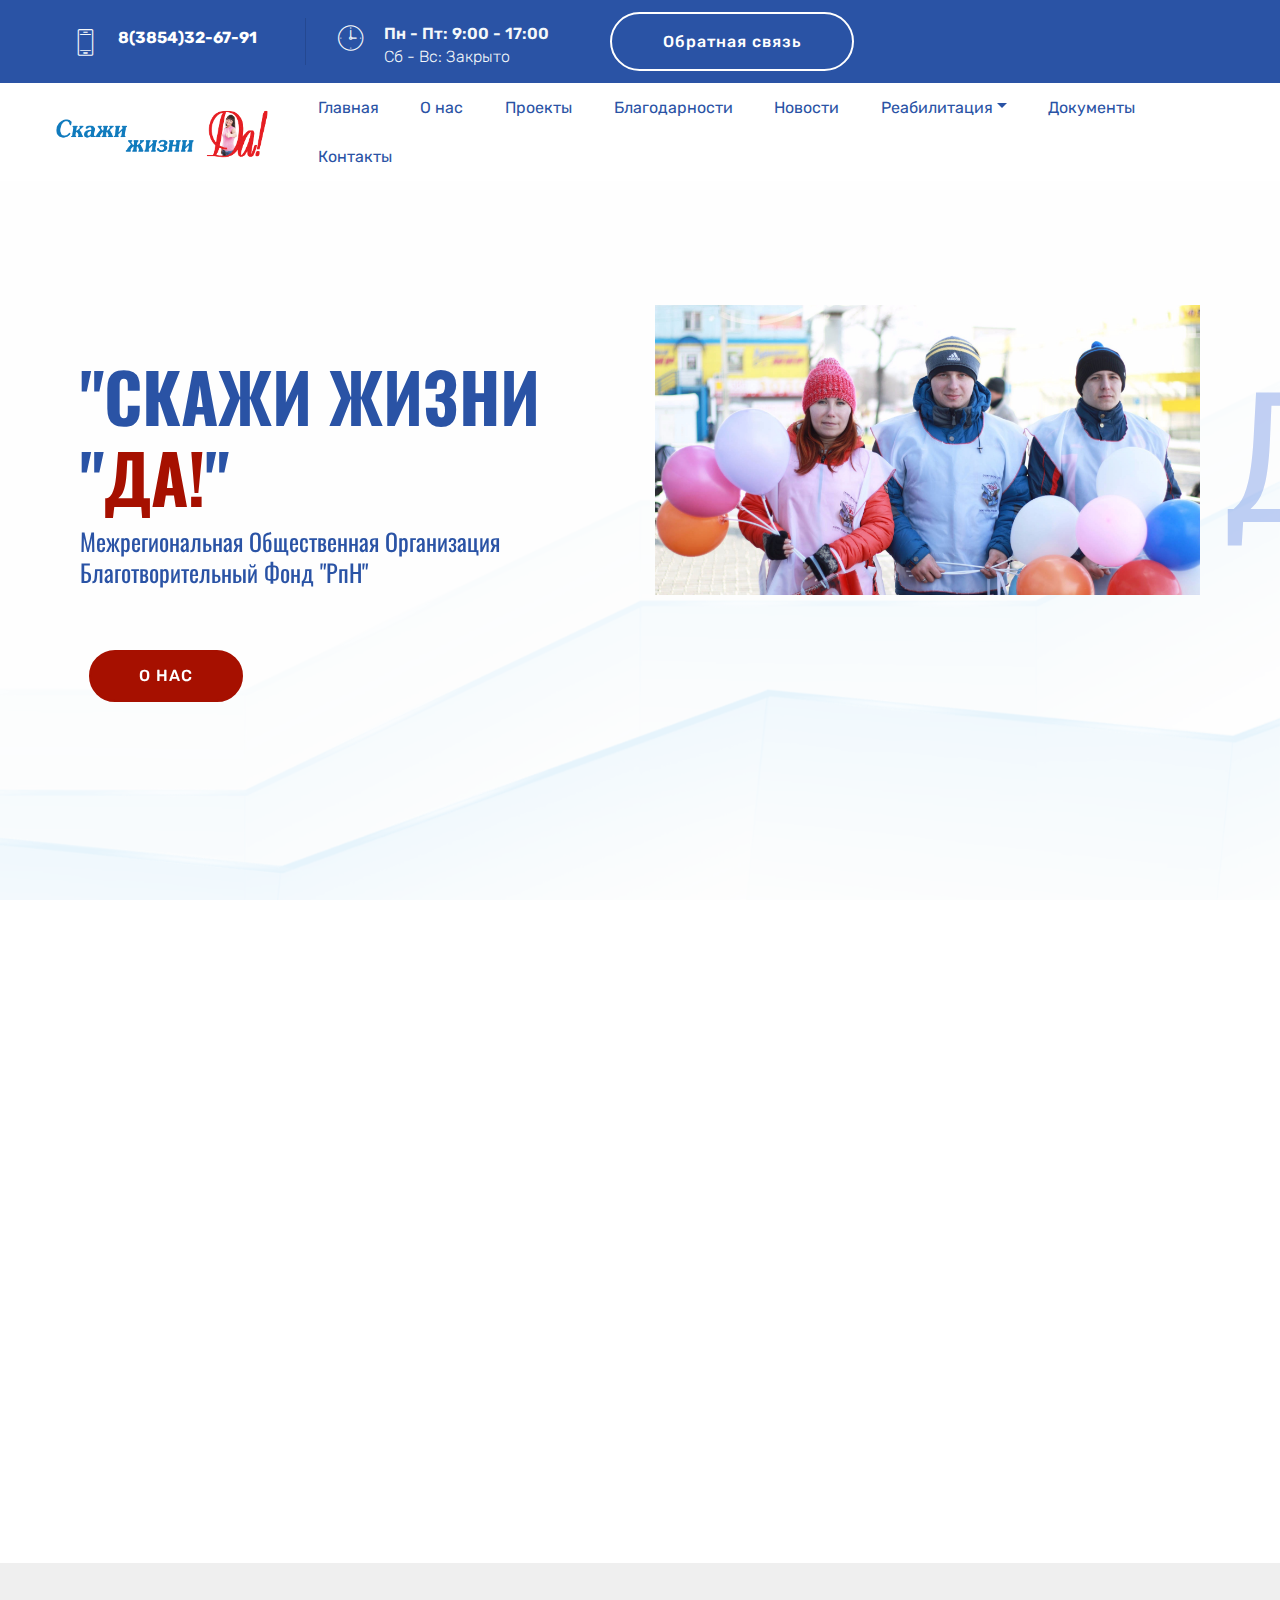
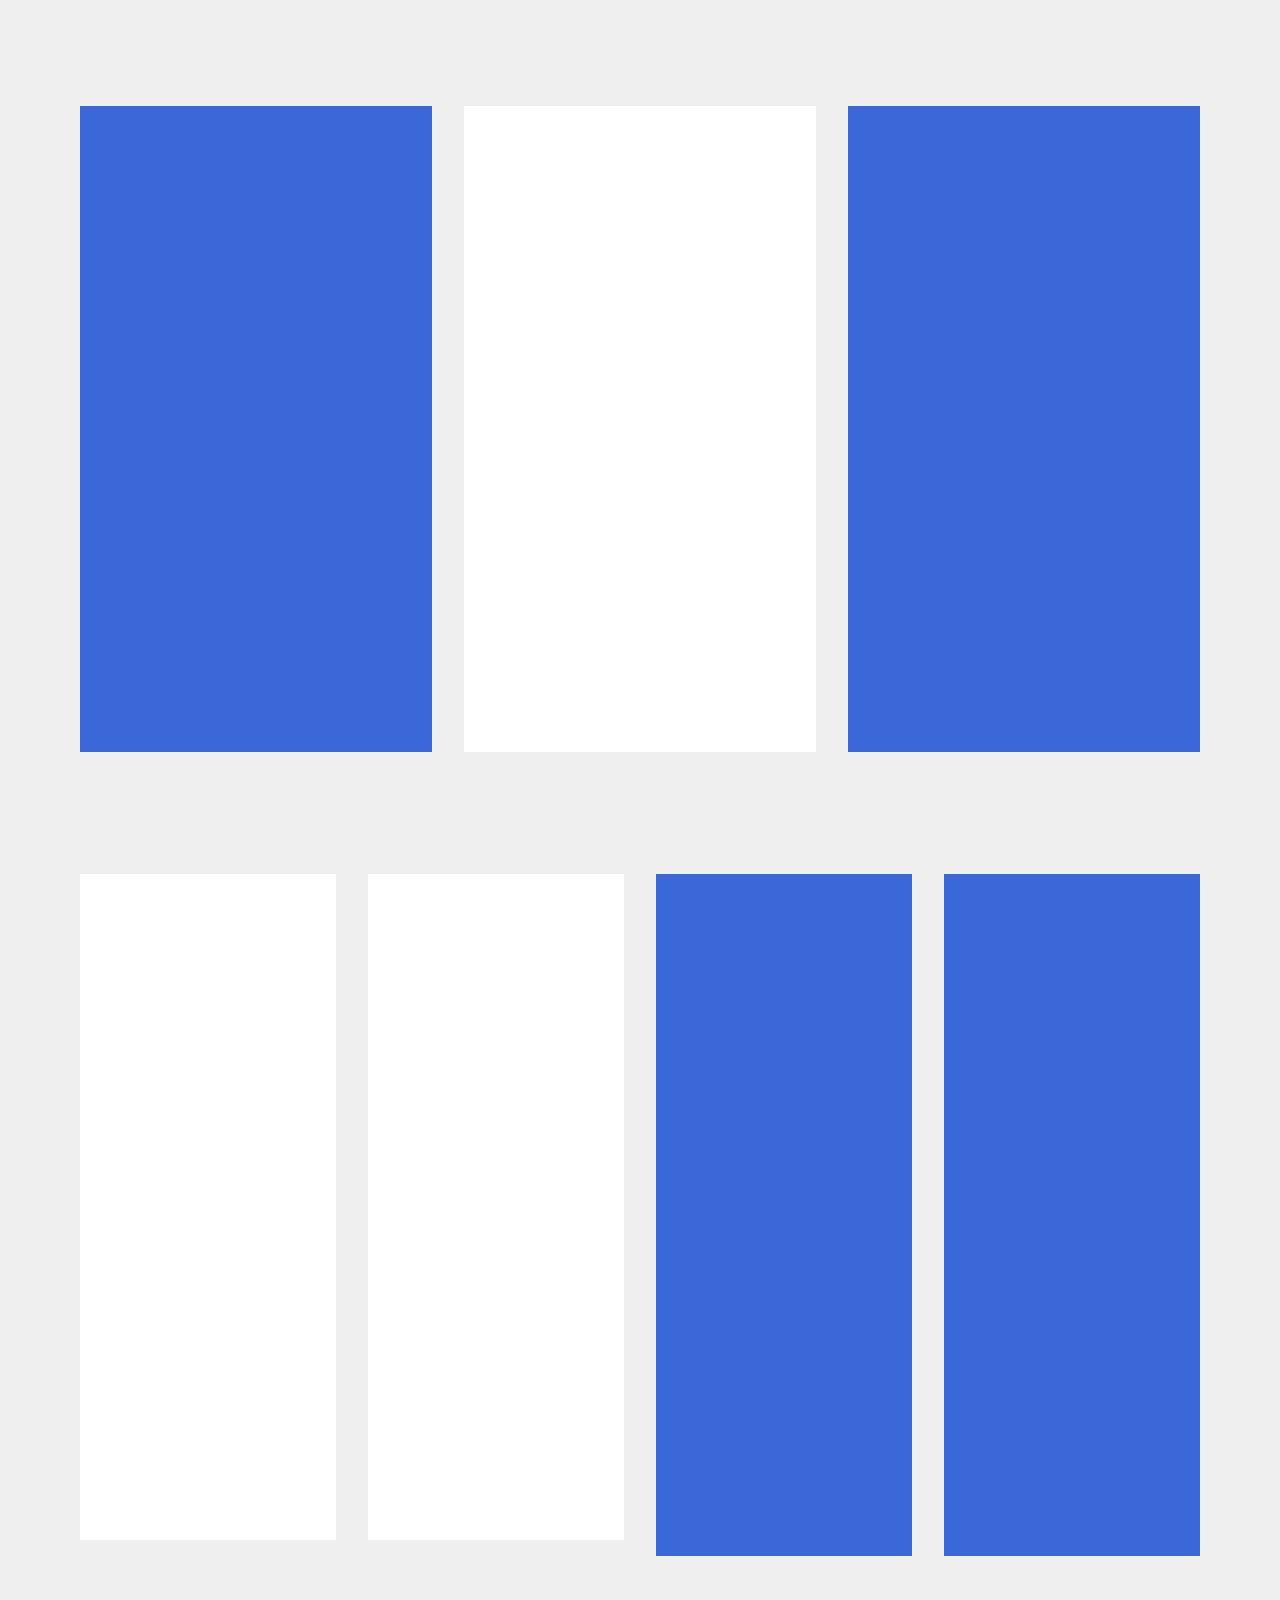
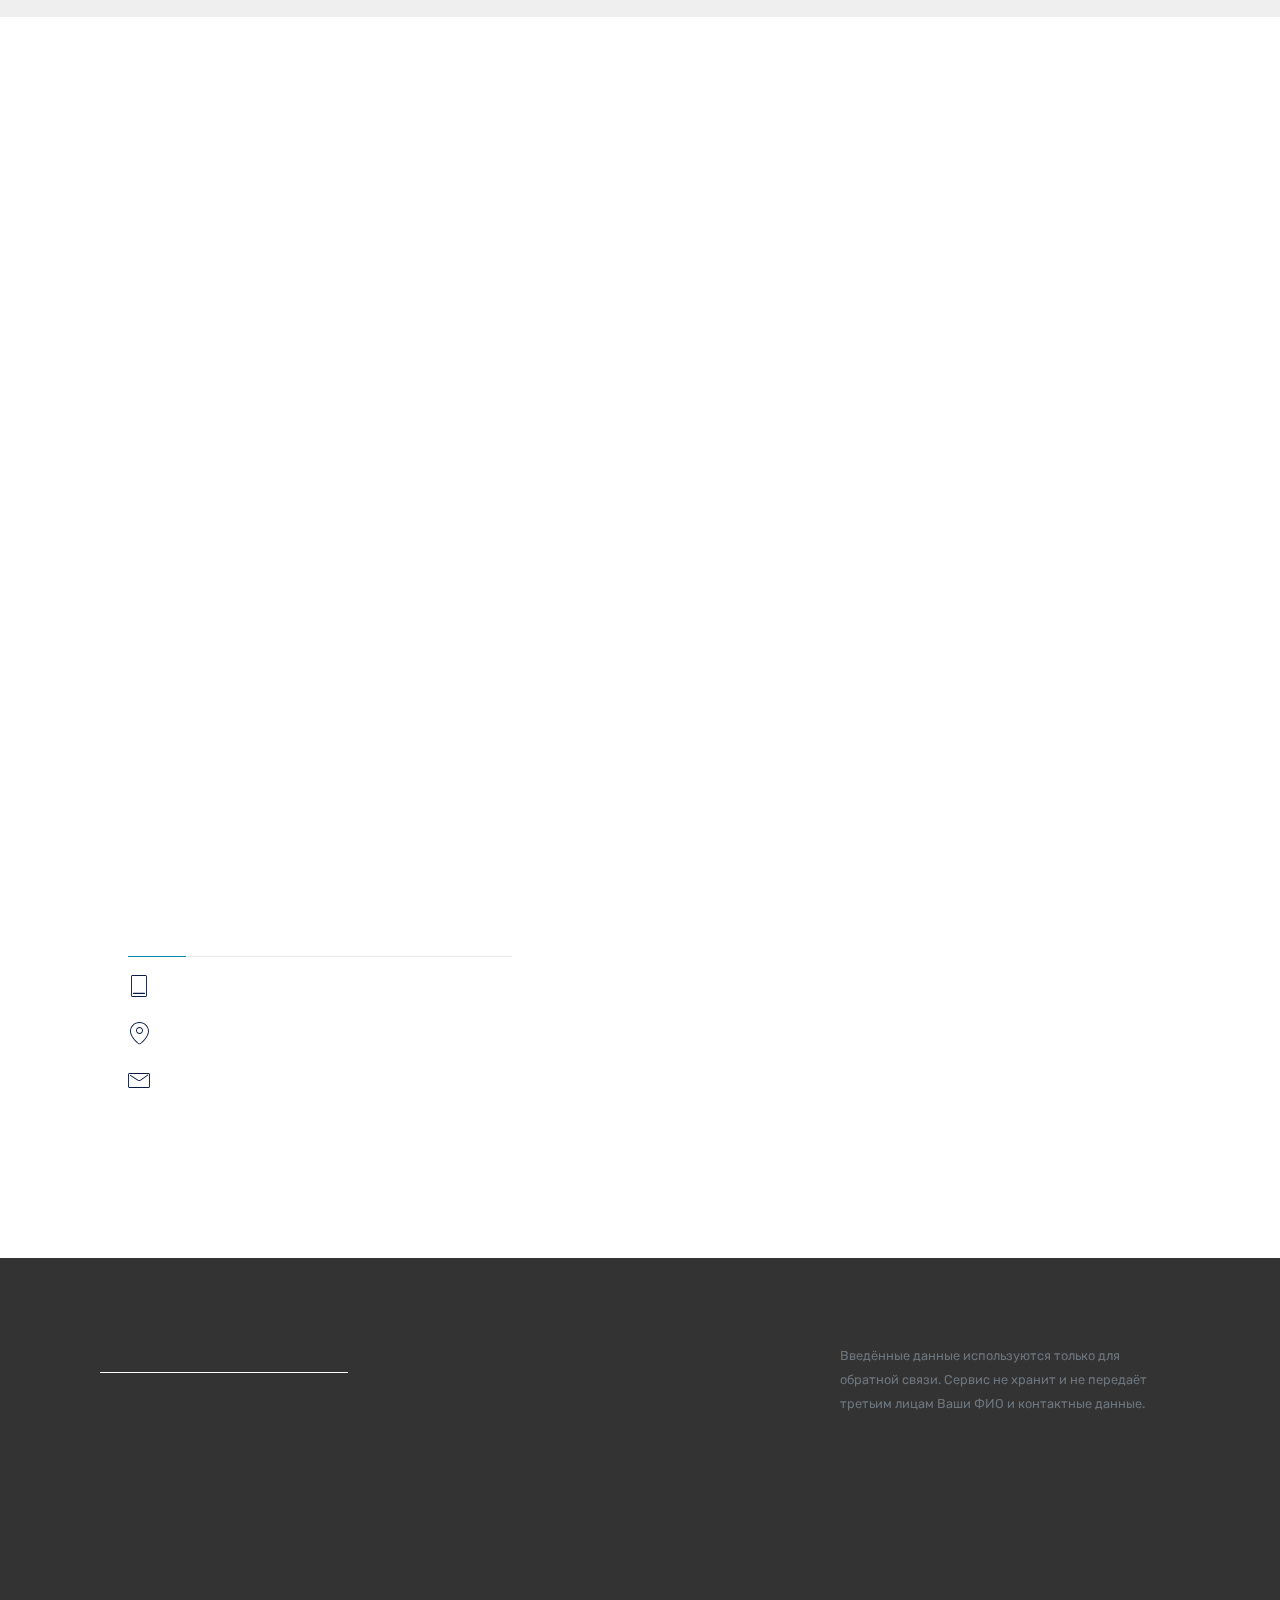
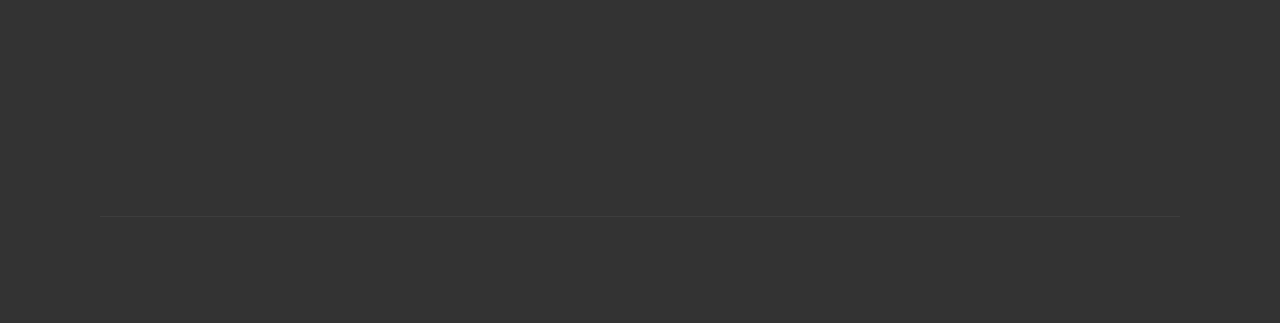
==== commit 97f7755d: "refactor Партёры, refactor banner, refacter logo size, added photo and video block into О нас" ====
--- a/index.html
+++ b/index.html
@@ -8,6 +8,7 @@
   <meta name="viewport" content="width=device-width, initial-scale=1, minimum-scale=1">
   <link rel="shortcut icon" href="assets/images/logoomin-105x105.png" type="image/x-icon">
   <meta name="description" content="">
+  
   
   <title>Главная</title>
   <link rel="stylesheet" href="assets/web/assets/mobirise-icons/mobirise-icons.css">
@@ -87,7 +88,7 @@
                 <div class="navbar-brand">
                     <span class="navbar-logo">
                         <a href="#">
-                            <img src="assets/images/logoo.gif" alt="" title="" style="height: 3rem;">
+                            <img src="assets/images/logoo.gif" alt="" title="" style="height: 3.6rem;">
                         </a></span>
         </div></div>
             <div class="collapse navbar-collapse" id="navbarSupportedContent">
@@ -98,15 +99,15 @@
                     </li>
                     <li class="nav-item"><a class="nav-link link mbr-black text-warning display-4" href="about.html" aria-expanded="false">О нас</a></li>
 
-                    <li class="nav-item"><a class="nav-link link mbr-black text-warning display-4" href="projects.html">Проекты</a></li><li class="nav-item">
-                        <a class="nav-link link mbr-black text-warning display-4" href="index.html#content4-4o">Партнёры</a>
+                    <li class="nav-item"><a class="nav-link link mbr-black text-warning display-4" href="index.html#extFeatures41-m">Проекты</a></li><li class="nav-item">
+                        <a class="nav-link link mbr-black text-warning display-4" href="blagodarnosti.html">Благодарности</a>
                     </li>
                     <li class="nav-item">
                         <a class="nav-link link mbr-black text-warning display-4" href="news.html">
                             Новости</a>
                     </li><li class="nav-item dropdown"><a class="nav-link link mbr-black text-warning dropdown-toggle display-4" href="reability.html" data-toggle="dropdown-submenu" aria-expanded="false">
-                            Реабилитация</a><div class="dropdown-menu"><a class="mbr-black text-warning dropdown-item display-4" href="reability.html">Программа</a><a class="mbr-black text-warning dropdown-item display-4" href="reability_news.html" aria-expanded="false">Новости реабилитиации</a><a class="mbr-black text-warning dropdown-item display-4" href="vidy_zavisimosti.html" aria-expanded="false">Виды зависимостей</a><a class="mbr-black text-warning dropdown-item display-4" href="sozavisimost.html" aria-expanded="false">Созависимость</a><a class="mbr-black text-warning dropdown-item display-4" href="pamyatki.html" aria-expanded="false">Памятки для родителей</a></div></li><li class="nav-item dropdown"><a class="nav-link link mbr-black text-warning dropdown-toggle display-4" href="blagodarnosti.html" data-toggle="dropdown-submenu" aria-expanded="false">
-                            Информация</a><div class="dropdown-menu"><a class="mbr-black text-warning dropdown-item display-4" href="blagodarnosti.html">Благодарности</a><a class="mbr-black text-warning dropdown-item display-4" href="documents.html" aria-expanded="false">Документы</a></div></li><li class="nav-item"><a class="nav-link link mbr-black text-warning display-4" href="index.html#extMap1-c">
+                            Реабилитация</a><div class="dropdown-menu"><a class="mbr-black text-warning dropdown-item display-4" href="reability.html">Программа</a><a class="mbr-black text-warning dropdown-item display-4" href="reability_news.html" aria-expanded="false">Новости реабилитиации</a><a class="mbr-black text-warning dropdown-item display-4" href="vidy_zavisimosti.html" aria-expanded="false">Виды зависимостей</a><a class="mbr-black text-warning dropdown-item display-4" href="sozavisimost.html" aria-expanded="false">Созависимость</a><a class="mbr-black text-warning dropdown-item display-4" href="pamyatki.html" aria-expanded="false">Памятки для родителей</a></div></li><li class="nav-item"><a class="nav-link link mbr-black text-warning display-4" href="documents.html" aria-expanded="false">
+                            Документы</a></li><li class="nav-item"><a class="nav-link link mbr-black text-warning display-4" href="index.html#extMap1-c">
                             Контакты</a></li></ul>
 
             </div>
@@ -122,73 +123,24 @@
     </nav>
 </section>
 
-<section class="extHeader cid-rYbrYeJw27 mbr-fullscreen mbr-parallax-background" id="extHeader23-3">
-
-    
-
-    <div class="mbr-overlay" style="opacity: 0.5; background-color: rgb(42, 83, 165);">
-    </div>
-
-    <div class="animated-text-background display-5" style="color: rgb(239, 239, 239); opacity: 0.3; font-size: 10rem;">
-        <span class="animated-element" data-word="Добро пожаловать!" data-speed="60">
-        </span>
-    </div>
-    <div class="container-fluid">
-        <div class="row align-items-center justify-content-center">
-            <div class="mbr-white py-md-0 col-md-8">
-                <h1 class="mbr-section-title mbr-white mbr-bold mbr-fonts-style align-left display-1"><span style="font-weight: normal;"><br></span><br><span style="font-weight: normal;">СКАЖИ ЖИЗНИ "ДА"</span></h1>
-                <h2 class="mbr-section-subtitle pb-3 mbr-fonts-style mbr-white align-left mbr-regular display-5">
-                    Межрегиональная Общественная Организация<br>Благотворительный Фонд<br><br></h2>
-                <div class="mbr-section-btn"><a class="btn-success btn btn-md display-4" type="submit" href="about.html">О НАС</a></div>
-            </div>
-            
-        </div>
-    </div>
-    
-</section>
-
-<section class="extHeader cid-rZvDfIQfLT mbr-fullscreen" id="extHeader23-7d">
-
-    
-
-    <div class="mbr-overlay" style="opacity: 0.5; background-color: rgb(42, 83, 165);">
-    </div>
-
-    <div class="animated-text-background display-5" style="color: rgb(239, 239, 239); opacity: 0.2; font-size: 10rem;">
-        <span class="animated-element" data-word="Добро пожаловать!" data-speed="60">
-        </span>
-    </div>
-    <div class="container-fluid">
-        <div class="row align-items-center justify-content-center">
-            <div class="mbr-white py-md-0 col-md-8">
-                <h1 class="mbr-section-title mbr-white mbr-bold mbr-fonts-style align-left display-1"><span style="font-weight: normal;"><br></span><br><span style="font-weight: normal;"><br></span><br><span style="font-weight: normal;">СКАЖИ ЖИЗНИ "ДА"</span></h1>
-                <h2 class="mbr-section-subtitle pb-3 mbr-fonts-style mbr-white align-left mbr-regular display-5">
-                    Межрегиональная Общественная Организация<br>Благотворительный Фонд<br><br></h2>
-                <div class="mbr-section-btn"><a class="btn-success btn btn-md display-4" type="submit" href="about.html">О НАС</a></div>
-            </div>
-            
-        </div>
-    </div>
-    
-</section>
-
-<section class="extHeader cid-rZvDiYlzVr mbr-fullscreen" id="extHeader23-7e">
-
-    
-
-    
-
-    <div class="animated-text-background display-5" style="color: rgb(239, 239, 239); opacity: 0.3; font-size: 10rem;">
+<section class="extHeader cid-s0Dt177ctV mbr-fullscreen mbr-parallax-background" id="extHeader23-7p">
+
+    
+
+    <div class="mbr-overlay" style="opacity: 0.9; background-color: rgb(255, 255, 255);">
+    </div>
+
+    <div class="animated-text-background display-5" style="color: rgb(59, 103, 217); opacity: 0.3; font-size: 10rem;">
         <span class="animated-element" data-word="Добро пожаловать!" data-speed="60">
         </span>
     </div>
     <div class="container-fluid">
         <div class="row align-items-center">
             <div class="mbr-white py-md-0 col-md-6 pb-3">
-                <h1 class="mbr-section-title mbr-white mbr-bold mbr-fonts-style align-left display-1"><span style="font-weight: normal;"><br></span><br><span style="font-weight: normal;">СКАЖИ ЖИЗНИ "ДА"</span></h1>
+                <h1 class="mbr-section-title mbr-white mbr-bold mbr-fonts-style align-left display-1"><span style="font-weight: normal;"><br></span><br>"СКАЖИ ЖИЗНИ "<span class="red">ДА!</span>"</h1>
                 <h2 class="mbr-section-subtitle pb-3 mbr-fonts-style mbr-white align-left mbr-regular display-5">
-                    Межрегиональная Общественная Организация<br>Благотворительный Фонд<br><br></h2>
-                <div class="mbr-section-btn"><a class="btn-success btn btn-md display-4" type="submit" href="about.html">О НАС</a></div>
+                    Межрегиональная Общественная Организация<br>Благотворительный Фонд "РпН"<br><br></h2>
+                <div class="mbr-section-btn"><a class="btn btn-md btn-info display-4" type="submit" href="about.html">О НАС</a></div>
             </div>
             <div class="col-md-6 align-left img-block">
                 <div class="mbr-figure">
@@ -244,7 +196,7 @@
             <div class="card col2 p-3 col-12 col-md-8 col-lg-4">
                 <div class="card-wrapper card2">
                     <div class="img-wrap">
-                        <img src="assets/images/-364x364.png" alt="" title="">
+                        <img src="assets/images/364x364.png" alt="" title="">
                     </div>
                     <div class="card-box">
                         <h4 class="card-title title2 pb-1 align-left mbr-white mbr-fonts-style display-4"><strong>Твое здоровье в твоих руках</strong></h4>
@@ -289,7 +241,7 @@
             <div class="card p-3 col-12 col-md-8 col-lg-3">
                 <div class="card-wrapper card1">
                     <div class="img-wrap">
-                        <img src="assets/images/-422x304.png" alt="" title="">
+                        <img src="assets/images/422x304.png" alt="" title="">
                     </div>
                     <div class="card-box">
                         <h4 class="card-title title1 pb-1 align-left mbr-white mbr-fonts-style display-4"><strong>Stop-спайс
@@ -342,30 +294,6 @@
                 </div>
             </div>
 
-        </div>
-    </div>
-</section>
-
-<section class="mbr-section content4 cid-rZpu1ZfmfO" id="content4-4o">
-
-    
-
-    <div class="container">
-        <div class="media-container-row">
-            <div class="title col-12 col-md-8">
-                <h2 class="align-center pb-3 mbr-fonts-style display-2"><strong>
-                    Партнёры
-                </strong></h2>
-                <h3 class="mbr-section-subtitle align-center mbr-light mbr-fonts-style display-7">Выражаем огромную благодарность всем нашим друзьям и партнерам за открытые сердца для милосердия и благотворительности!<br><br> 
-<div>
-</div><div>Благодаря тому, что Вы согласились участвовать в проектах преимущественно для слабо социально защищённых детей, детей, оставшихся без родителей и детишек с ограниченными возможностями, все мероприятия праздники и вся помощь реально существует для них! Дети всегда безгранично рады каждому нашему мероприятию, влияние которых неоценимо и неизмеримо!</div><br><div>
-</div><div>
-</div><div>Ваш посев в этих детей обязательно прорастет и принесёт плод не только в их жизнь, но и в вашу!! Желаем Вам новых достижений в бизнесе, удачи и чудесных возможностей на рынке и, конечно, большой радости и любви вашим семьям!!</div><br><div>
-</div><div>
-</div><div>&nbsp; &nbsp; &nbsp; &nbsp; &nbsp;Нам очень приятно и ценно с Вами сотрудничать в этих проектах, надеемся на дальнейшую совместную работу в нашем городе, особенно для тех, кто в нас нуждаются! Благодоря вам наше общество станет чище светлее и добрее!</div></h3>
-              
-                
-            </div>
         </div>
     </div>
 </section>
@@ -581,7 +509,7 @@
                 <div class="form-block mt-4">
                     <div data-form-type="formoid">
 <!--Formbuilder Form-->
-<form action="https://mobirise.com/" method="POST" class="mbr-form form-with-styler" data-form-title="Mobirise Form"><input type="hidden" name="email" data-form-email="true" value="vlwEyY2LNy/UGags+grtnbkMpTKijrEXVfekEJdCPPYtTS8P/n6NnkAE8+evdOzeZrHkTzSwlAKYaneh83ghOsnwCpZYGjFaf49uvCiCtSNlAjsGoDnFvDqoVew+sQdl.zFgduck7bwv6dIaVucdIyuhYxJNxvBH6f8p735lsMzcrjsnezBFZpfAgxgCpA/ivs7nIv9auNTobKhEAgyC/KbeRWudx2H807DX1oT3O1FC2cnjwPUJgBSicj8OLRYKv">
+<form action="https://mobirise.com/" method="POST" class="mbr-form form-with-styler" data-form-title="Mobirise Form"><input type="hidden" name="email" data-form-email="true" value="EizDRiUJCOF/GazHyyJxSVyD/qGLsPdQwaLmk5LS9199QYQR745fFK85GioXnKhLHPfoLe63DEQs6pHKYAMy688aH7Q7UE+I7EzLMbIpyNlbfAXb2u9oWubbEATe6aPb.gbVMbL/lem4NZXyxLdSC1NCyIUg/OHQBKHmDqiyZjvODxUGd1l6MxpzhnW8qd8IXBh8Ec4NZNOp2yxBt+C00o4vZ9HVPu1QaeKtnTSae6KHSZiFLGjdP8JcJVAqOzDMj">
 <div class="form-row">
 <div hidden="hidden" data-form-alert="" class="alert alert-success col-12">Спасибо за заполнение анкеты!</div>
 <div hidden="hidden" data-form-alert-danger="" class="alert alert-danger col-12">
@@ -594,13 +522,12 @@
 <div class="col-lg-12 col-md-12 col-sm-12 form-group" data-for="phone">
 <input type="tel" name="phone" placeholder="Ваш телефон" pattern="[0-9]{3}-[0-9]{3}-[0-9]{4}" data-form-field="phone" required="required" class="form-control display-7" value="" id="phone-extFooter1-13">
 </div>
-<div data-for="email" class="col-md-12 form-group">
-<input type="text" name="email" placeholder="Email" data-form-field="Email" class="form-control input display-7" value="" id="email-extFooter1-13">
-</div>
 <div data-for="message" class="col-md-12 form-group">
 <textarea name="message" placeholder="Ваш вопрос или сообщение" data-form-field="Message" required="required" class="form-control input display-7" id="message-extFooter1-13"></textarea>
 </div>
-<div class="col-md-12 align-center input-group-btn mt-2"></div>
+    <div class="col-md-12  align-center input-group-btn mt-2">
+                                    <button type="submit" class="btn btn-primary btn-bgr btn-form display-4">ОТПРАВИТЬ СООБЩЕНИЕ</button>
+                                </div>
 </div>
 </form><!--Formbuilder Form-->
 </div>
--- a/assets/socicon/css/styles.css
+++ b/assets/socicon/css/styles.css
@@ -1,15 +1,15 @@
 @charset "UTF-8";
 
 @font-face {
-  font-family: "socicon";
-  src:url("../fonts/socicon.eot");
-  src:url("../fonts/socicon.eot?#iefix") format("embedded-opentype"),
-    url("../fonts/socicon.woff") format("woff"),
-    url("../fonts/socicon.ttf") format("truetype"),
-    url("../fonts/socicon.svg#socicon") format("svg");
+  font-family: 'Socicon';
+  src:  url('../fonts/socicon.eot');
+  src:  url('../fonts/socicon.eot?#iefix') format('embedded-opentype'),
+    url('../fonts/socicon.woff2') format('woff2'),
+    url('../fonts/socicon.ttf') format('truetype'),
+    url('../fonts/socicon.woff') format('woff'),
+    url('../fonts/socicon.svg#socicon') format('svg');
   font-weight: normal;
   font-style: normal;
-  font-display:swap;
 }
 
 [data-icon]:before {
@@ -25,520 +25,909 @@
   -moz-osx-font-smoothing: grayscale;
 }
 
-[class^="socicon-"]:before,
-[class*=" socicon-"]:before {
-  font-family: "socicon" !important;
-  font-style: normal !important;
-  font-weight: normal !important;
-  font-variant: normal !important;
-  text-transform: none !important;
+[class^="socicon-"], [class*=" socicon-"] {
+  /* use !important to prevent issues with browser extensions that change fonts */
+  font-family: 'Socicon' !important;
   speak: none;
+  font-style: normal;
+  font-weight: normal;
+  font-variant: normal;
+  text-transform: none;
   line-height: 1;
+
+  /* Better Font Rendering =========== */
   -webkit-font-smoothing: antialiased;
   -moz-osx-font-smoothing: grayscale;
 }
 
-.socicon-modelmayhem:before {
+.socicon-eitaa:before {
+  content: "\e97c";
+}
+.socicon-soroush:before {
+  content: "\e97d";
+}
+.socicon-bale:before {
+  content: "\e97e";
+}
+.socicon-zazzle:before {
+  content: "\e97b";
+}
+.socicon-society6:before {
+  content: "\e97a";
+}
+.socicon-redbubble:before {
+  content: "\e979";
+}
+.socicon-avvo:before {
+  content: "\e978";
+}
+.socicon-stitcher:before {
+  content: "\e977";
+}
+.socicon-googlehangouts:before {
+  content: "\e974";
+}
+.socicon-dlive:before {
+  content: "\e975";
+}
+.socicon-vsco:before {
+  content: "\e976";
+}
+.socicon-flipboard:before {
+  content: "\e973";
+}
+.socicon-ubuntu:before {
+  content: "\e958";
+}
+.socicon-artstation:before {
+  content: "\e959";
+}
+.socicon-invision:before {
+  content: "\e95a";
+}
+.socicon-torial:before {
+  content: "\e95b";
+}
+.socicon-collectorz:before {
+  content: "\e95c";
+}
+.socicon-seenthis:before {
+  content: "\e95d";
+}
+.socicon-googleplaymusic:before {
+  content: "\e95e";
+}
+.socicon-debian:before {
+  content: "\e95f";
+}
+.socicon-filmfreeway:before {
+  content: "\e960";
+}
+.socicon-gnome:before {
+  content: "\e961";
+}
+.socicon-itchio:before {
+  content: "\e962";
+}
+.socicon-jamendo:before {
+  content: "\e963";
+}
+.socicon-mix:before {
+  content: "\e964";
+}
+.socicon-sharepoint:before {
+  content: "\e965";
+}
+.socicon-tinder:before {
+  content: "\e966";
+}
+.socicon-windguru:before {
+  content: "\e967";
+}
+.socicon-cdbaby:before {
+  content: "\e968";
+}
+.socicon-elementaryos:before {
+  content: "\e969";
+}
+.socicon-stage32:before {
+  content: "\e96a";
+}
+.socicon-tiktok:before {
+  content: "\e96b";
+}
+.socicon-gitter:before {
+  content: "\e96c";
+}
+.socicon-letterboxd:before {
+  content: "\e96d";
+}
+.socicon-threema:before {
+  content: "\e96e";
+}
+.socicon-splice:before {
+  content: "\e96f";
+}
+.socicon-metapop:before {
+  content: "\e970";
+}
+.socicon-naver:before {
+  content: "\e971";
+}
+.socicon-remote:before {
+  content: "\e972";
+}
+.socicon-internet:before {
+  content: "\e957";
+}
+.socicon-moddb:before {
+  content: "\e94b";
+}
+.socicon-indiedb:before {
+  content: "\e94c";
+}
+.socicon-traxsource:before {
+  content: "\e94d";
+}
+.socicon-gamefor:before {
+  content: "\e94e";
+}
+.socicon-pixiv:before {
+  content: "\e94f";
+}
+.socicon-myanimelist:before {
+  content: "\e950";
+}
+.socicon-blackberry:before {
+  content: "\e951";
+}
+.socicon-wickr:before {
+  content: "\e952";
+}
+.socicon-spip:before {
+  content: "\e953";
+}
+.socicon-napster:before {
+  content: "\e954";
+}
+.socicon-beatport:before {
+  content: "\e955";
+}
+.socicon-hackerone:before {
+  content: "\e956";
+}
+.socicon-hackernews:before {
+  content: "\e946";
+}
+.socicon-smashwords:before {
+  content: "\e947";
+}
+.socicon-kobo:before {
+  content: "\e948";
+}
+.socicon-bookbub:before {
+  content: "\e949";
+}
+.socicon-mailru:before {
+  content: "\e94a";
+}
+.socicon-gitlab:before {
+  content: "\e945";
+}
+.socicon-instructables:before {
+  content: "\e944";
+}
+.socicon-portfolio:before {
+  content: "\e943";
+}
+.socicon-codered:before {
+  content: "\e940";
+}
+.socicon-origin:before {
+  content: "\e941";
+}
+.socicon-nextdoor:before {
+  content: "\e942";
+}
+.socicon-udemy:before {
+  content: "\e93f";
+}
+.socicon-livemaster:before {
+  content: "\e93e";
+}
+.socicon-crunchbase:before {
+  content: "\e93b";
+}
+.socicon-homefy:before {
+  content: "\e93c";
+}
+.socicon-calendly:before {
+  content: "\e93d";
+}
+.socicon-realtor:before {
+  content: "\e90f";
+}
+.socicon-tidal:before {
+  content: "\e910";
+}
+.socicon-qobuz:before {
+  content: "\e911";
+}
+.socicon-natgeo:before {
+  content: "\e912";
+}
+.socicon-mastodon:before {
+  content: "\e913";
+}
+.socicon-unsplash:before {
+  content: "\e914";
+}
+.socicon-homeadvisor:before {
+  content: "\e915";
+}
+.socicon-angieslist:before {
+  content: "\e916";
+}
+.socicon-codepen:before {
+  content: "\e917";
+}
+.socicon-slack:before {
+  content: "\e918";
+}
+.socicon-openaigym:before {
+  content: "\e919";
+}
+.socicon-logmein:before {
+  content: "\e91a";
+}
+.socicon-fiverr:before {
+  content: "\e91b";
+}
+.socicon-gotomeeting:before {
+  content: "\e91c";
+}
+.socicon-aliexpress:before {
+  content: "\e91d";
+}
+.socicon-guru:before {
+  content: "\e91e";
+}
+.socicon-appstore:before {
+  content: "\e91f";
+}
+.socicon-homes:before {
+  content: "\e920";
+}
+.socicon-zoom:before {
+  content: "\e921";
+}
+.socicon-alibaba:before {
+  content: "\e922";
+}
+.socicon-craigslist:before {
+  content: "\e923";
+}
+.socicon-wix:before {
+  content: "\e924";
+}
+.socicon-redfin:before {
+  content: "\e925";
+}
+.socicon-googlecalendar:before {
+  content: "\e926";
+}
+.socicon-shopify:before {
+  content: "\e927";
+}
+.socicon-freelancer:before {
+  content: "\e928";
+}
+.socicon-seedrs:before {
+  content: "\e929";
+}
+.socicon-bing:before {
+  content: "\e92a";
+}
+.socicon-doodle:before {
+  content: "\e92b";
+}
+.socicon-bonanza:before {
+  content: "\e92c";
+}
+.socicon-squarespace:before {
+  content: "\e92d";
+}
+.socicon-toptal:before {
+  content: "\e92e";
+}
+.socicon-gust:before {
+  content: "\e92f";
+}
+.socicon-ask:before {
+  content: "\e930";
+}
+.socicon-trulia:before {
+  content: "\e931";
+}
+.socicon-loomly:before {
+  content: "\e932";
+}
+.socicon-ghost:before {
+  content: "\e933";
+}
+.socicon-upwork:before {
+  content: "\e934";
+}
+.socicon-fundable:before {
+  content: "\e935";
+}
+.socicon-booking:before {
+  content: "\e936";
+}
+.socicon-googlemaps:before {
+  content: "\e937";
+}
+.socicon-zillow:before {
+  content: "\e938";
+}
+.socicon-niconico:before {
+  content: "\e939";
+}
+.socicon-toneden:before {
+  content: "\e93a";
+}
+.socicon-augment:before {
+  content: "\e908";
+}
+.socicon-bitbucket:before {
+  content: "\e909";
+}
+.socicon-fyuse:before {
+  content: "\e90a";
+}
+.socicon-yt-gaming:before {
+  content: "\e90b";
+}
+.socicon-sketchfab:before {
+  content: "\e90c";
+}
+.socicon-mobcrush:before {
+  content: "\e90d";
+}
+.socicon-microsoft:before {
+  content: "\e90e";
+}
+.socicon-pandora:before {
+  content: "\e907";
+}
+.socicon-messenger:before {
+  content: "\e906";
+}
+.socicon-gamewisp:before {
+  content: "\e905";
+}
+.socicon-bloglovin:before {
+  content: "\e904";
+}
+.socicon-tunein:before {
+  content: "\e903";
+}
+.socicon-gamejolt:before {
+  content: "\e901";
+}
+.socicon-trello:before {
+  content: "\e902";
+}
+.socicon-spreadshirt:before {
+  content: "\e900";
+}
+.socicon-500px:before {
   content: "\e000";
 }
-.socicon-mixcloud:before {
+.socicon-8tracks:before {
   content: "\e001";
 }
+.socicon-airbnb:before {
+  content: "\e002";
+}
+.socicon-alliance:before {
+  content: "\e003";
+}
+.socicon-amazon:before {
+  content: "\e004";
+}
+.socicon-amplement:before {
+  content: "\e005";
+}
+.socicon-android:before {
+  content: "\e006";
+}
+.socicon-angellist:before {
+  content: "\e007";
+}
+.socicon-apple:before {
+  content: "\e008";
+}
+.socicon-appnet:before {
+  content: "\e009";
+}
+.socicon-baidu:before {
+  content: "\e00a";
+}
+.socicon-bandcamp:before {
+  content: "\e00b";
+}
+.socicon-battlenet:before {
+  content: "\e00c";
+}
+.socicon-mixer:before {
+  content: "\e00d";
+}
+.socicon-bebee:before {
+  content: "\e00e";
+}
+.socicon-bebo:before {
+  content: "\e00f";
+}
+.socicon-behance:before {
+  content: "\e010";
+}
+.socicon-blizzard:before {
+  content: "\e011";
+}
+.socicon-blogger:before {
+  content: "\e012";
+}
+.socicon-buffer:before {
+  content: "\e013";
+}
+.socicon-chrome:before {
+  content: "\e014";
+}
+.socicon-coderwall:before {
+  content: "\e015";
+}
+.socicon-curse:before {
+  content: "\e016";
+}
+.socicon-dailymotion:before {
+  content: "\e017";
+}
+.socicon-deezer:before {
+  content: "\e018";
+}
+.socicon-delicious:before {
+  content: "\e019";
+}
+.socicon-deviantart:before {
+  content: "\e01a";
+}
+.socicon-diablo:before {
+  content: "\e01b";
+}
+.socicon-digg:before {
+  content: "\e01c";
+}
+.socicon-discord:before {
+  content: "\e01d";
+}
+.socicon-disqus:before {
+  content: "\e01e";
+}
+.socicon-douban:before {
+  content: "\e01f";
+}
+.socicon-draugiem:before {
+  content: "\e020";
+}
+.socicon-dribbble:before {
+  content: "\e021";
+}
 .socicon-drupal:before {
-  content: "\e002";
-}
-.socicon-swarm:before {
-  content: "\e003";
-}
-.socicon-istock:before {
-  content: "\e004";
-}
-.socicon-yammer:before {
-  content: "\e005";
+  content: "\e022";
+}
+.socicon-ebay:before {
+  content: "\e023";
 }
 .socicon-ello:before {
-  content: "\e006";
-}
-.socicon-stackoverflow:before {
-  content: "\e007";
-}
-.socicon-persona:before {
-  content: "\e008";
-}
-.socicon-triplej:before {
-  content: "\e009";
-}
-.socicon-houzz:before {
-  content: "\e00a";
-}
-.socicon-rss:before {
-  content: "\e00b";
-}
-.socicon-paypal:before {
-  content: "\e00c";
-}
-.socicon-odnoklassniki:before {
-  content: "\e00d";
-}
-.socicon-airbnb:before {
-  content: "\e00e";
-}
-.socicon-periscope:before {
-  content: "\e00f";
-}
-.socicon-outlook:before {
-  content: "\e010";
-}
-.socicon-coderwall:before {
-  content: "\e011";
-}
-.socicon-tripadvisor:before {
-  content: "\e012";
-}
-.socicon-appnet:before {
-  content: "\e013";
-}
-.socicon-goodreads:before {
-  content: "\e014";
-}
-.socicon-tripit:before {
-  content: "\e015";
-}
-.socicon-lanyrd:before {
-  content: "\e016";
-}
-.socicon-slideshare:before {
-  content: "\e017";
-}
-.socicon-buffer:before {
-  content: "\e018";
-}
-.socicon-disqus:before {
-  content: "\e019";
-}
-.socicon-vkontakte:before {
-  content: "\e01a";
-}
-.socicon-whatsapp:before {
-  content: "\e01b";
-}
-.socicon-patreon:before {
-  content: "\e01c";
-}
-.socicon-storehouse:before {
-  content: "\e01d";
-}
-.socicon-pocket:before {
-  content: "\e01e";
-}
-.socicon-mail:before {
-  content: "\e01f";
-}
-.socicon-blogger:before {
-  content: "\e020";
-}
-.socicon-technorati:before {
-  content: "\e021";
-}
-.socicon-reddit:before {
-  content: "\e022";
-}
-.socicon-dribbble:before {
-  content: "\e023";
-}
-.socicon-stumbleupon:before {
   content: "\e024";
 }
-.socicon-digg:before {
+.socicon-endomodo:before {
   content: "\e025";
 }
 .socicon-envato:before {
   content: "\e026";
 }
-.socicon-behance:before {
+.socicon-etsy:before {
   content: "\e027";
 }
-.socicon-delicious:before {
+.socicon-facebook:before {
   content: "\e028";
 }
-.socicon-deviantart:before {
+.socicon-feedburner:before {
   content: "\e029";
 }
+.socicon-filmweb:before {
+  content: "\e02a";
+}
+.socicon-firefox:before {
+  content: "\e02b";
+}
+.socicon-flattr:before {
+  content: "\e02c";
+}
+.socicon-flickr:before {
+  content: "\e02d";
+}
+.socicon-formulr:before {
+  content: "\e02e";
+}
 .socicon-forrst:before {
-  content: "\e02a";
+  content: "\e02f";
+}
+.socicon-foursquare:before {
+  content: "\e030";
+}
+.socicon-friendfeed:before {
+  content: "\e031";
+}
+.socicon-github:before {
+  content: "\e032";
+}
+.socicon-goodreads:before {
+  content: "\e033";
+}
+.socicon-google:before {
+  content: "\e034";
+}
+.socicon-googlescholar:before {
+  content: "\e035";
+}
+.socicon-googlegroups:before {
+  content: "\e036";
+}
+.socicon-googlephotos:before {
+  content: "\e037";
+}
+.socicon-googleplus:before {
+  content: "\e038";
+}
+.socicon-grooveshark:before {
+  content: "\e039";
+}
+.socicon-hackerrank:before {
+  content: "\e03a";
+}
+.socicon-hearthstone:before {
+  content: "\e03b";
+}
+.socicon-hellocoton:before {
+  content: "\e03c";
+}
+.socicon-heroes:before {
+  content: "\e03d";
+}
+.socicon-smashcast:before {
+  content: "\e03e";
+}
+.socicon-horde:before {
+  content: "\e03f";
+}
+.socicon-houzz:before {
+  content: "\e040";
+}
+.socicon-icq:before {
+  content: "\e041";
+}
+.socicon-identica:before {
+  content: "\e042";
+}
+.socicon-imdb:before {
+  content: "\e043";
+}
+.socicon-instagram:before {
+  content: "\e044";
+}
+.socicon-issuu:before {
+  content: "\e045";
+}
+.socicon-istock:before {
+  content: "\e046";
+}
+.socicon-itunes:before {
+  content: "\e047";
+}
+.socicon-keybase:before {
+  content: "\e048";
+}
+.socicon-lanyrd:before {
+  content: "\e049";
+}
+.socicon-lastfm:before {
+  content: "\e04a";
+}
+.socicon-line:before {
+  content: "\e04b";
+}
+.socicon-linkedin:before {
+  content: "\e04c";
+}
+.socicon-livejournal:before {
+  content: "\e04d";
+}
+.socicon-lyft:before {
+  content: "\e04e";
+}
+.socicon-macos:before {
+  content: "\e04f";
+}
+.socicon-mail:before {
+  content: "\e050";
+}
+.socicon-medium:before {
+  content: "\e051";
+}
+.socicon-meetup:before {
+  content: "\e052";
+}
+.socicon-mixcloud:before {
+  content: "\e053";
+}
+.socicon-modelmayhem:before {
+  content: "\e054";
+}
+.socicon-mumble:before {
+  content: "\e055";
+}
+.socicon-myspace:before {
+  content: "\e056";
+}
+.socicon-newsvine:before {
+  content: "\e057";
+}
+.socicon-nintendo:before {
+  content: "\e058";
+}
+.socicon-npm:before {
+  content: "\e059";
+}
+.socicon-odnoklassniki:before {
+  content: "\e05a";
+}
+.socicon-openid:before {
+  content: "\e05b";
+}
+.socicon-opera:before {
+  content: "\e05c";
+}
+.socicon-outlook:before {
+  content: "\e05d";
+}
+.socicon-overwatch:before {
+  content: "\e05e";
+}
+.socicon-patreon:before {
+  content: "\e05f";
+}
+.socicon-paypal:before {
+  content: "\e060";
+}
+.socicon-periscope:before {
+  content: "\e061";
+}
+.socicon-persona:before {
+  content: "\e062";
+}
+.socicon-pinterest:before {
+  content: "\e063";
 }
 .socicon-play:before {
-  content: "\e02b";
+  content: "\e064";
+}
+.socicon-player:before {
+  content: "\e065";
+}
+.socicon-playstation:before {
+  content: "\e066";
+}
+.socicon-pocket:before {
+  content: "\e067";
+}
+.socicon-qq:before {
+  content: "\e068";
+}
+.socicon-quora:before {
+  content: "\e069";
+}
+.socicon-raidcall:before {
+  content: "\e06a";
+}
+.socicon-ravelry:before {
+  content: "\e06b";
+}
+.socicon-reddit:before {
+  content: "\e06c";
+}
+.socicon-renren:before {
+  content: "\e06d";
+}
+.socicon-researchgate:before {
+  content: "\e06e";
+}
+.socicon-residentadvisor:before {
+  content: "\e06f";
+}
+.socicon-reverbnation:before {
+  content: "\e070";
+}
+.socicon-rss:before {
+  content: "\e071";
+}
+.socicon-sharethis:before {
+  content: "\e072";
+}
+.socicon-skype:before {
+  content: "\e073";
+}
+.socicon-slideshare:before {
+  content: "\e074";
+}
+.socicon-smugmug:before {
+  content: "\e075";
+}
+.socicon-snapchat:before {
+  content: "\e076";
+}
+.socicon-songkick:before {
+  content: "\e077";
+}
+.socicon-soundcloud:before {
+  content: "\e078";
+}
+.socicon-spotify:before {
+  content: "\e079";
+}
+.socicon-stackexchange:before {
+  content: "\e07a";
+}
+.socicon-stackoverflow:before {
+  content: "\e07b";
+}
+.socicon-starcraft:before {
+  content: "\e07c";
+}
+.socicon-stayfriends:before {
+  content: "\e07d";
+}
+.socicon-steam:before {
+  content: "\e07e";
+}
+.socicon-storehouse:before {
+  content: "\e07f";
+}
+.socicon-strava:before {
+  content: "\e080";
+}
+.socicon-streamjar:before {
+  content: "\e081";
+}
+.socicon-stumbleupon:before {
+  content: "\e082";
+}
+.socicon-swarm:before {
+  content: "\e083";
+}
+.socicon-teamspeak:before {
+  content: "\e084";
+}
+.socicon-teamviewer:before {
+  content: "\e085";
+}
+.socicon-technorati:before {
+  content: "\e086";
+}
+.socicon-telegram:before {
+  content: "\e087";
+}
+.socicon-tripadvisor:before {
+  content: "\e088";
+}
+.socicon-tripit:before {
+  content: "\e089";
+}
+.socicon-triplej:before {
+  content: "\e08a";
+}
+.socicon-tumblr:before {
+  content: "\e08b";
+}
+.socicon-twitch:before {
+  content: "\e08c";
+}
+.socicon-twitter:before {
+  content: "\e08d";
+}
+.socicon-uber:before {
+  content: "\e08e";
+}
+.socicon-ventrilo:before {
+  content: "\e08f";
+}
+.socicon-viadeo:before {
+  content: "\e090";
+}
+.socicon-viber:before {
+  content: "\e091";
+}
+.socicon-viewbug:before {
+  content: "\e092";
+}
+.socicon-vimeo:before {
+  content: "\e093";
+}
+.socicon-vine:before {
+  content: "\e094";
+}
+.socicon-vkontakte:before {
+  content: "\e095";
+}
+.socicon-warcraft:before {
+  content: "\e096";
+}
+.socicon-wechat:before {
+  content: "\e097";
+}
+.socicon-weibo:before {
+  content: "\e098";
+}
+.socicon-whatsapp:before {
+  content: "\e099";
+}
+.socicon-wikipedia:before {
+  content: "\e09a";
+}
+.socicon-windows:before {
+  content: "\e09b";
+}
+.socicon-wordpress:before {
+  content: "\e09c";
+}
+.socicon-wykop:before {
+  content: "\e09d";
+}
+.socicon-xbox:before {
+  content: "\e09e";
+}
+.socicon-xing:before {
+  content: "\e09f";
+}
+.socicon-yahoo:before {
+  content: "\e0a0";
+}
+.socicon-yammer:before {
+  content: "\e0a1";
+}
+.socicon-yandex:before {
+  content: "\e0a2";
+}
+.socicon-yelp:before {
+  content: "\e0a3";
+}
+.socicon-younow:before {
+  content: "\e0a4";
+}
+.socicon-youtube:before {
+  content: "\e0a5";
+}
+.socicon-zapier:before {
+  content: "\e0a6";
 }
 .socicon-zerply:before {
-  content: "\e02c";
-}
-.socicon-wikipedia:before {
-  content: "\e02d";
-}
-.socicon-apple:before {
-  content: "\e02e";
-}
-.socicon-flattr:before {
-  content: "\e02f";
-}
-.socicon-github:before {
-  content: "\e030";
-}
-.socicon-renren:before {
-  content: "\e031";
-}
-.socicon-friendfeed:before {
-  content: "\e032";
-}
-.socicon-newsvine:before {
-  content: "\e033";
-}
-.socicon-identica:before {
-  content: "\e034";
-}
-.socicon-bebo:before {
-  content: "\e035";
+  content: "\e0a7";
+}
+.socicon-zomato:before {
+  content: "\e0a8";
 }
 .socicon-zynga:before {
-  content: "\e036";
-}
-.socicon-steam:before {
-  content: "\e037";
-}
-.socicon-xbox:before {
-  content: "\e038";
-}
-.socicon-windows:before {
-  content: "\e039";
-}
-.socicon-qq:before {
-  content: "\e03a";
-}
-.socicon-douban:before {
-  content: "\e03b";
-}
-.socicon-meetup:before {
-  content: "\e03c";
-}
-.socicon-playstation:before {
-  content: "\e03d";
-}
-.socicon-android:before {
-  content: "\e03e";
-}
-.socicon-snapchat:before {
-  content: "\e03f";
-}
-.socicon-twitter:before {
-  content: "\e040";
-}
-.socicon-facebook:before {
-  content: "\e041";
-}
-.socicon-googleplus:before {
-  content: "\e042";
-}
-.socicon-pinterest:before {
-  content: "\e043";
-}
-.socicon-foursquare:before {
-  content: "\e044";
-}
-.socicon-yahoo:before {
-  content: "\e045";
-}
-.socicon-skype:before {
-  content: "\e046";
-}
-.socicon-yelp:before {
-  content: "\e047";
-}
-.socicon-feedburner:before {
-  content: "\e048";
-}
-.socicon-linkedin:before {
-  content: "\e049";
-}
-.socicon-viadeo:before {
-  content: "\e04a";
-}
-.socicon-xing:before {
-  content: "\e04b";
-}
-.socicon-myspace:before {
-  content: "\e04c";
-}
-.socicon-soundcloud:before {
-  content: "\e04d";
-}
-.socicon-spotify:before {
-  content: "\e04e";
-}
-.socicon-grooveshark:before {
-  content: "\e04f";
-}
-.socicon-lastfm:before {
-  content: "\e050";
-}
-.socicon-youtube:before {
-  content: "\e051";
-}
-.socicon-vimeo:before {
-  content: "\e052";
-}
-.socicon-dailymotion:before {
-  content: "\e053";
-}
-.socicon-vine:before {
-  content: "\e054";
-}
-.socicon-flickr:before {
-  content: "\e055";
-}
-.socicon-500px:before {
-  content: "\e056";
-}
-.socicon-wordpress:before {
-  content: "\e058";
-}
-.socicon-tumblr:before {
-  content: "\e059";
-}
-.socicon-twitch:before {
-  content: "\e05a";
-}
-.socicon-8tracks:before {
-  content: "\e05b";
-}
-.socicon-amazon:before {
-  content: "\e05c";
-}
-.socicon-icq:before {
-  content: "\e05d";
-}
-.socicon-smugmug:before {
-  content: "\e05e";
-}
-.socicon-ravelry:before {
-  content: "\e05f";
-}
-.socicon-weibo:before {
-  content: "\e060";
-}
-.socicon-baidu:before {
-  content: "\e061";
-}
-.socicon-angellist:before {
-  content: "\e062";
-}
-.socicon-ebay:before {
-  content: "\e063";
-}
-.socicon-imdb:before {
-  content: "\e064";
-}
-.socicon-stayfriends:before {
-  content: "\e065";
-}
-.socicon-residentadvisor:before {
-  content: "\e066";
-}
-.socicon-google:before {
-  content: "\e067";
-}
-.socicon-yandex:before {
-  content: "\e068";
-}
-.socicon-sharethis:before {
-  content: "\e069";
-}
-.socicon-bandcamp:before {
-  content: "\e06a";
-}
-.socicon-itunes:before {
-  content: "\e06b";
-}
-.socicon-deezer:before {
-  content: "\e06c";
-}
-.socicon-telegram:before {
-  content: "\e06e";
-}
-.socicon-openid:before {
-  content: "\e06f";
-}
-.socicon-amplement:before {
-  content: "\e070";
-}
-.socicon-viber:before {
-  content: "\e071";
-}
-.socicon-zomato:before {
-  content: "\e072";
-}
-.socicon-draugiem:before {
-  content: "\e074";
-}
-.socicon-endomodo:before {
-  content: "\e075";
-}
-.socicon-filmweb:before {
-  content: "\e076";
-}
-.socicon-stackexchange:before {
-  content: "\e077";
-}
-.socicon-wykop:before {
-  content: "\e078";
-}
-.socicon-teamspeak:before {
-  content: "\e079";
-}
-.socicon-teamviewer:before {
-  content: "\e07a";
-}
-.socicon-ventrilo:before {
-  content: "\e07b";
-}
-.socicon-younow:before {
-  content: "\e07c";
-}
-.socicon-raidcall:before {
-  content: "\e07d";
-}
-.socicon-mumble:before {
-  content: "\e07e";
-}
-.socicon-medium:before {
-  content: "\e06d";
-}
-.socicon-bebee:before {
-  content: "\e07f";
-}
-.socicon-hitbox:before {
-  content: "\e080";
-}
-.socicon-reverbnation:before {
-  content: "\e081";
-}
-.socicon-formulr:before {
-  content: "\e082";
-}
-.socicon-instagram:before {
-  content: "\e057";
-}
-.socicon-battlenet:before {
-  content: "\e083";
-}
-.socicon-chrome:before {
-  content: "\e084";
-}
-.socicon-discord:before {
-  content: "\e086";
-}
-.socicon-issuu:before {
-  content: "\e087";
-}
-.socicon-macos:before {
-  content: "\e088";
-}
-.socicon-firefox:before {
-  content: "\e089";
-}
-.socicon-opera:before {
-  content: "\e08d";
-}
-.socicon-keybase:before {
-  content: "\e090";
-}
-.socicon-alliance:before {
-  content: "\e091";
-}
-.socicon-livejournal:before {
-  content: "\e092";
-}
-.socicon-googlephotos:before {
-  content: "\e093";
-}
-.socicon-horde:before {
-  content: "\e094";
-}
-.socicon-etsy:before {
-  content: "\e095";
-}
-.socicon-zapier:before {
-  content: "\e096";
-}
-.socicon-google-scholar:before {
-  content: "\e097";
-}
-.socicon-researchgate:before {
-  content: "\e098";
-}
-.socicon-wechat:before {
-  content: "\e099";
-}
-.socicon-strava:before {
-  content: "\e09a";
-}
-.socicon-line:before {
-  content: "\e09b";
-}
-.socicon-lyft:before {
-  content: "\e09c";
-}
-.socicon-uber:before {
-  content: "\e09d";
-}
-.socicon-songkick:before {
-  content: "\e09e";
-}
-.socicon-viewbug:before {
-  content: "\e09f";
-}
-.socicon-googlegroups:before {
-  content: "\e0a0";
-}
-.socicon-quora:before {
-  content: "\e073";
-}
-.socicon-diablo:before {
-  content: "\e085";
-}
-.socicon-blizzard:before {
-  content: "\e0a1";
-}
-.socicon-hearthstone:before {
-  content: "\e08b";
-}
-.socicon-heroes:before {
-  content: "\e08a";
-}
-.socicon-overwatch:before {
-  content: "\e08c";
-}
-.socicon-warcraft:before {
-  content: "\e08e";
-}
-.socicon-starcraft:before {
-  content: "\e08f";
-}
-.socicon-beam:before {
-  content: "\e0a2";
-}
-.socicon-curse:before {
-  content: "\e0a3";
-}
-.socicon-player:before {
-  content: "\e0a4";
-}
-.socicon-streamjar:before {
-  content: "\e0a5";
-}
-.socicon-nintendo:before {
-  content: "\e0a6";
-}
-.socicon-hellocoton:before {
-  content: "\e0a7";
-}
+  content: "\e0a9";
+}
--- a/assets/theme/css/style.css
+++ b/assets/theme/css/style.css
@@ -1,40 +1,48 @@
+@charset "UTF-8";
 /*!
  * Mobirise v4 theme (https://mobirise.com/)
  * Copyright 2017 Mobirise
  */
 section {
-  background-color: #eeeeee; }
+  background-color: #eeeeee;
+}
 
 body {
   font-style: normal;
-  line-height: 1.5; }
+  line-height: 1.5;
+}
 
 section,
 .container,
 .container-fluid {
   position: relative;
-  word-wrap: break-word; }
+  word-wrap: break-word;
+}
 
 a.mbr-iconfont:hover {
-  text-decoration: none; }
+  text-decoration: none;
+}
 
 .article .lead p,
 .article .lead ul,
 .article .lead ol,
 .article .lead pre,
 .article .lead blockquote {
-  margin-bottom: 0; }
+  margin-bottom: 0;
+}
 
 ul,
 ol,
 pre,
 blockquote {
-  margin-bottom: 2.3125rem; }
+  margin-bottom: 2.3125rem;
+}
 
 pre {
   background: #f4f4f4;
   padding: 10px 24px;
-  white-space: pre-wrap; }
+  white-space: pre-wrap;
+}
 
 .inactive {
   -webkit-user-select: none;
@@ -43,24 +51,30 @@
   user-select: none;
   pointer-events: none;
   -webkit-user-drag: none;
-  user-drag: none; }
+  user-drag: none;
+}
 
 .mbr-section__comments .row {
   justify-content: center;
-  -webkit-justify-content: center; }
+  -webkit-justify-content: center;
+}
 
 a {
   font-style: normal;
   font-weight: 400;
-  cursor: pointer; }
-  a, a:hover {
-    text-decoration: none; }
+  cursor: pointer;
+}
+a, a:hover {
+  text-decoration: none;
+}
 
 figure {
-  margin-bottom: 0; }
+  margin-bottom: 0;
+}
 
 body {
-  color: #232323; }
+  color: #232323;
+}
 
 h1,
 h2,
@@ -80,99 +94,125 @@
 .display-4 {
   line-height: 1;
   word-break: break-word;
-  word-wrap: break-word; }
+  word-wrap: break-word;
+}
 
 .mbr-section-title {
   font-style: normal;
-  line-height: 1.2; }
+  line-height: 1.2;
+}
 
 .mbr-section-subtitle {
-  line-height: 1.3; }
+  line-height: 1.3;
+}
 
 .mbr-text {
   font-style: normal;
-  line-height: 1.6; }
+  line-height: 1.6;
+}
 
 b,
 strong {
-  font-weight: bold; }
+  font-weight: bold;
+}
 
 blockquote {
   padding: 10px 0 10px 20px;
   position: relative;
   border-left: 2px solid;
-  border-color: #ff3366; }
+  border-color: #ff3366;
+}
 
 input:-webkit-autofill, input:-webkit-autofill:hover, input:-webkit-autofill:focus, input:-webkit-autofill:active {
   transition-delay: 9999s;
-  transition-property: background-color, color; }
-
-textarea[type='hidden'] {
-  display: none; }
+  transition-property: background-color, color;
+}
+
+textarea[type=hidden] {
+  display: none;
+}
 
 body {
-  position: relative; }
+  position: relative;
+}
 
 section {
   background-position: 50% 50%;
   background-repeat: no-repeat;
-  background-size: cover; }
-  section .mbr-background-video,
-  section .mbr-background-video-preview {
-    position: absolute;
-    bottom: 0;
-    left: 0;
-    right: 0;
-    top: 0; }
+  background-size: cover;
+}
+section .mbr-background-video,
+section .mbr-background-video-preview {
+  position: absolute;
+  bottom: 0;
+  left: 0;
+  right: 0;
+  top: 0;
+}
 
 .hidden {
-  visibility: hidden; }
+  visibility: hidden;
+}
 
 .mbr-z-index20 {
-  z-index: 20; }
+  z-index: 20;
+}
 
 /*! Base colors */
 .mbr-white {
-  color: #ffffff; }
+  color: #ffffff;
+}
 
 .mbr-black {
-  color: #000000; }
+  color: #000000;
+}
 
 .mbr-bg-white {
-  background-color: #ffffff; }
+  background-color: #ffffff;
+}
 
 .mbr-bg-black {
-  background-color: #000000; }
+  background-color: #000000;
+}
 
 /*! Text-aligns */
 .align-left {
-  text-align: left; }
+  text-align: left;
+}
 
 .align-center {
-  text-align: center; }
+  text-align: center;
+}
 
 .align-right {
-  text-align: right; }
+  text-align: right;
+}
 
 @media (max-width: 767px) {
   .align-left,
-  .align-center,
-  .align-right,
-  .mbr-section-btn,
-  .mbr-section-title {
-    text-align: center; } }
+.align-center,
+.align-right,
+.mbr-section-btn,
+.mbr-section-title {
+    text-align: center;
+  }
+}
 /*! Font-weight  */
 .mbr-light {
-  font-weight: 300; }
+  font-weight: 300;
+}
 
 .mbr-regular {
-  font-weight: 400; }
+  font-weight: 400;
+}
 
 .mbr-semibold {
-  font-weight: 500; }
+  font-weight: 500;
+}
 
 .mbr-bold {
-  font-weight: 700; }
+  font-weight: 700;
+}
 
 /*! Media  */
 .media-size-item {
@@ -180,11 +220,13 @@
   -moz-flex: 1 1 auto;
   -ms-flex: 1 1 auto;
   -o-flex: 1 1 auto;
-  flex: 1 1 auto; }
+  flex: 1 1 auto;
+}
 
 .media-content {
   -webkit-flex-basis: 100%;
-  flex-basis: 100%; }
+  flex-basis: 100%;
+}
 
 .media-container-row {
   display: -ms-flexbox;
@@ -204,9 +246,11 @@
   align-content: center;
   -webkit-align-items: start;
   -ms-flex-align: start;
-  align-items: start; }
-  .media-container-row .media-size-item {
-    width: 400px; }
+  align-items: start;
+}
+.media-container-row .media-size-item {
+  width: 400px;
+}
 
 .media-container-column {
   display: -ms-flexbox;
@@ -226,145 +270,178 @@
   align-content: center;
   -webkit-align-items: stretch;
   -ms-flex-align: stretch;
-  align-items: stretch; }
-  .media-container-column > * {
-    width: 100%; }
+  align-items: stretch;
+}
+.media-container-column > * {
+  width: 100%;
+}
 
 @media (min-width: 992px) {
   .media-container-row {
     -webkit-flex-wrap: nowrap;
     -ms-flex-wrap: nowrap;
-    flex-wrap: nowrap; } }
+    flex-wrap: nowrap;
+  }
+}
 figure {
-  overflow: hidden; }
+  overflow: hidden;
+}
 
 figure[mbr-media-size] {
-  transition: width 0.1s; }
+  transition: width 0.1s;
+}
 
 .mbr-figure img,
 .mbr-figure iframe {
   display: block;
-  width: 100%; }
+  width: 100%;
+}
 
 .card {
   background-color: transparent;
-  border: none; }
+  border: none;
+}
 
 .card-box {
-  width: 100%; }
+  width: 100%;
+}
 
 .card-img {
   text-align: center;
   flex-shrink: 0;
-  -webkit-flex-shrink: 0; }
+  -webkit-flex-shrink: 0;
+}
 
 .media {
   max-width: 100%;
-  margin: 0 auto; }
+  margin: 0 auto;
+}
 
 .mbr-figure {
   -ms-flex-item-align: center;
   -ms-grid-row-align: center;
   -webkit-align-self: center;
-  align-self: center; }
+  align-self: center;
+}
 
 .media-container > div {
-  max-width: 100%; }
+  max-width: 100%;
+}
 
 .mbr-figure img,
 .card-img img {
-  width: 100%; }
+  width: 100%;
+}
 
 @media (max-width: 991px) {
   .media-size-item {
-    width: auto !important; }
+    width: auto !important;
+  }
 
   .media {
-    width: auto; }
+    width: auto;
+  }
 
   .mbr-figure {
-    width: 100% !important; } }
+    width: 100% !important;
+  }
+}
 /*! Buttons */
 .btn {
   font-weight: 500;
   border-width: 2px;
   font-style: normal;
   letter-spacing: 1px;
-  margin: .4rem .8rem;
+  margin: 0.4rem 0.8rem;
   white-space: normal;
-  -webkit-transition: all .3s ease-in-out;
-  -moz-transition: all .3s ease-in-out;
-  transition: all .3s ease-in-out;
+  -webkit-transition: all 0.3s ease-in-out;
+  -moz-transition: all 0.3s ease-in-out;
+  transition: all 0.3s ease-in-out;
   display: inline-flex;
   align-items: center;
   justify-content: center;
   word-break: break-word;
   -webkit-align-items: center;
   -webkit-justify-content: center;
-  display: -webkit-inline-flex; }
+  display: -webkit-inline-flex;
+}
 
 .btn-sm {
   font-weight: 500;
   letter-spacing: 1px;
-  -webkit-transition: all .3s ease-in-out;
-  -moz-transition: all .3s ease-in-out;
-  transition: all .3s ease-in-out; }
+  -webkit-transition: all 0.3s ease-in-out;
+  -moz-transition: all 0.3s ease-in-out;
+  transition: all 0.3s ease-in-out;
+}
 
 .btn-md {
   font-weight: 500;
   letter-spacing: 1px;
-  margin: .4rem .8rem !important;
-  -webkit-transition: all .3s ease-in-out;
-  -moz-transition: all .3s ease-in-out;
-  transition: all .3s ease-in-out; }
+  margin: 0.4rem 0.8rem !important;
+  -webkit-transition: all 0.3s ease-in-out;
+  -moz-transition: all 0.3s ease-in-out;
+  transition: all 0.3s ease-in-out;
+}
 
 .btn-lg {
   font-weight: 500;
   letter-spacing: 1px;
-  margin: .4rem .8rem !important;
-  -webkit-transition: all .3s ease-in-out;
-  -moz-transition: all .3s ease-in-out;
-  transition: all .3s ease-in-out; }
+  margin: 0.4rem 0.8rem !important;
+  -webkit-transition: all 0.3s ease-in-out;
+  -moz-transition: all 0.3s ease-in-out;
+  transition: all 0.3s ease-in-out;
+}
 
 .mbr-section-btn {
   margin-left: -0.25rem;
   margin-right: -0.25rem;
-  font-size: 0; }
+  font-size: 0;
+}
 
 nav .mbr-section-btn {
   margin-left: 0rem;
-  margin-right: 0rem; }
+  margin-right: 0rem;
+}
 
 .btn-form {
-  border-radius: 0; }
-  .btn-form:hover {
-    cursor: pointer; }
+  border-radius: 0;
+}
+.btn-form:hover {
+  cursor: pointer;
+}
 
 /*! Btn icon margin */
 .btn .mbr-iconfont,
 .btn.btn-sm .mbr-iconfont {
   cursor: pointer;
-  margin-right: 0.5rem; }
+  margin-right: 0.5rem;
+}
 
 .btn.btn-md .mbr-iconfont,
 .btn.btn-md .mbr-iconfont {
-  margin-right: 0.8rem; }
+  margin-right: 0.8rem;
+}
 
 .mbr-regular {
-  font-weight: 400; }
+  font-weight: 400;
+}
 
 .mbr-semibold {
-  font-weight: 500; }
+  font-weight: 500;
+}
 
 .mbr-bold {
-  font-weight: 700; }
-
-[type='submit'] {
-  -webkit-appearance: none; }
+  font-weight: 700;
+}
+
+[type=submit] {
+  -webkit-appearance: none;
+}
 
 /*! Full-screen */
 .mbr-fullscreen .mbr-overlay {
-  min-height: 100vh; }
+  min-height: 100vh;
+}
 
 .mbr-fullscreen {
   display: flex;
@@ -376,26 +453,30 @@
   -webkit-align-items: center;
   min-height: 100vh;
   padding-top: 3rem;
-  padding-bottom: 3rem; }
+  padding-bottom: 3rem;
+}
 
 /*! Map */
 .map {
   height: 25rem;
-  position: relative; }
-  .map iframe {
-    width: 100%;
-    height: 100%; }
+  position: relative;
+}
+.map iframe {
+  width: 100%;
+  height: 100%;
+}
 
 .mbr-overlay {
   background-color: #000;
   bottom: 0;
   left: 0;
-  opacity: .5;
+  opacity: 0.5;
   position: absolute;
   right: 0;
   top: 0;
   z-index: 0;
-  pointer-events: none; }
+  pointer-events: none;
+}
 
 /* Form */
 blockquote {
@@ -403,7 +484,8 @@
   padding: 10px 0 10px 20px;
   font-size: 1.09rem;
   position: relative;
-  border-width: 3px; }
+  border-width: 3px;
+}
 
 .form-control {
   background-color: #f5f5f5;
@@ -411,57 +493,65 @@
   color: #565656;
   line-height: 1.43;
   min-height: 3.5em;
-  padding: 1.07em .5em; }
-  .form-control, .form-control:focus {
-    border: 1px solid #e8e8e8; }
-  .form-active .form-control:invalid {
-    border-color: red; }
+  padding: 1.07em 0.5em;
+}
+.form-control, .form-control:focus {
+  border: 1px solid #e8e8e8;
+}
+.form-active .form-control:invalid {
+  border-color: red;
+}
 
 .form-control-label {
   position: relative;
   cursor: pointer;
-  margin-bottom: .357em;
-  padding: 0; }
+  margin-bottom: 0.357em;
+  padding: 0;
+}
 
 .alert {
   color: #ffffff;
   border-radius: 0;
   border: 0;
-  font-size: .875rem;
+  font-size: 0.875rem;
   line-height: 1.5;
   margin-bottom: 1.875rem;
   padding: 1.25rem;
-  position: relative; }
-  .alert.alert-form::after {
-    background-color: inherit;
-    bottom: -7px;
-    content: "";
-    display: block;
-    height: 14px;
-    left: 50%;
-    margin-left: -7px;
-    position: absolute;
-    transform: rotate(45deg);
-    width: 14px;
-    -webkit-transform: rotate(45deg); }
+  position: relative;
+}
+.alert.alert-form::after {
+  background-color: inherit;
+  bottom: -7px;
+  content: "";
+  display: block;
+  height: 14px;
+  left: 50%;
+  margin-left: -7px;
+  position: absolute;
+  transform: rotate(45deg);
+  width: 14px;
+  -webkit-transform: rotate(45deg);
+}
 
 .form-asterisk {
   font-family: initial;
   position: absolute;
   top: -2px;
-  font-weight: normal; }
+  font-weight: normal;
+}
 
 /*! Scroll to top arrow */
 #scrollToTop a i:before {
-  content: '';
+  content: "";
   position: absolute;
   height: 40%;
   top: 25%;
   background: #fff;
   width: 2px;
-  left: calc(50% - 1px); }
+  left: calc(50% - 1px);
+}
 #scrollToTop a i:after {
-  content: '';
+  content: "";
   position: absolute;
   display: block;
   border-top: 2px solid #fff;
@@ -471,7 +561,8 @@
   left: 30%;
   bottom: 30%;
   transform: rotate(135deg);
-  -webkit-transform: rotate(135deg); }
+  -webkit-transform: rotate(135deg);
+}
 
 .mbr-arrow-up {
   bottom: 25px;
@@ -482,7 +573,8 @@
   color: #ffffff;
   font-size: 32px;
   transform: rotate(180deg);
-  -webkit-transform: rotate(180deg); }
+  -webkit-transform: rotate(180deg);
+}
 
 .mbr-arrow-up a {
   background: rgba(0, 0, 0, 0.2);
@@ -496,18 +588,22 @@
   text-decoration: none;
   transition: all 0.3s ease-in-out;
   cursor: pointer;
-  text-align: center; }
-  .mbr-arrow-up a:hover {
-    background-color: rgba(0, 0, 0, 0.4); }
-  .mbr-arrow-up a i {
-    line-height: 60px; }
+  text-align: center;
+}
+.mbr-arrow-up a:hover {
+  background-color: rgba(0, 0, 0, 0.4);
+}
+.mbr-arrow-up a i {
+  line-height: 60px;
+}
 
 .mbr-arrow-up-icon {
   display: block;
-  color: #fff; }
+  color: #fff;
+}
 
 .mbr-arrow-up-icon::before {
-  content: '\203a';
+  content: "›";
   display: inline-block;
   font-family: serif;
   font-size: 32px;
@@ -517,7 +613,8 @@
   top: 6px;
   left: -4px;
   -webkit-transform: rotate(-90deg);
-  transform: rotate(-90deg); }
+  transform: rotate(-90deg);
+}
 
 /*! Arrow Down */
 .mbr-arrow {
@@ -530,194 +627,257 @@
   background-color: rgba(80, 80, 80, 0.5);
   border-radius: 50%;
   -webkit-transform: translateX(-50%);
-  transform: translateX(-50%); }
-  .mbr-arrow > a {
-    display: inline-block;
-    text-decoration: none;
-    outline-style: none;
-    -webkit-animation: arrowdown 1.7s ease-in-out infinite;
-    animation: arrowdown 1.7s ease-in-out infinite; }
-    .mbr-arrow > a > i {
-      position: absolute;
-      top: -2px;
-      left: 15px;
-      font-size: 2rem; }
+  transform: translateX(-50%);
+}
+.mbr-arrow > a {
+  display: inline-block;
+  text-decoration: none;
+  outline-style: none;
+  -webkit-animation: arrowdown 1.7s ease-in-out infinite;
+  animation: arrowdown 1.7s ease-in-out infinite;
+}
+.mbr-arrow > a > i {
+  position: absolute;
+  top: -2px;
+  left: 15px;
+  font-size: 2rem;
+}
 
 @keyframes arrowdown {
   0% {
     transform: translateY(0px);
-    -webkit-transform: translateY(0px); }
+    -webkit-transform: translateY(0px);
+  }
   50% {
     transform: translateY(-5px);
-    -webkit-transform: translateY(-5px); }
+    -webkit-transform: translateY(-5px);
+  }
   100% {
     transform: translateY(0px);
-    -webkit-transform: translateY(0px); } }
+    -webkit-transform: translateY(0px);
+  }
+}
 @-webkit-keyframes arrowdown {
   0% {
     transform: translateY(0px);
-    -webkit-transform: translateY(0px); }
+    -webkit-transform: translateY(0px);
+  }
   50% {
     transform: translateY(-5px);
-    -webkit-transform: translateY(-5px); }
+    -webkit-transform: translateY(-5px);
+  }
   100% {
     transform: translateY(0px);
-    -webkit-transform: translateY(0px); } }
+    -webkit-transform: translateY(0px);
+  }
+}
 @media (max-width: 500px) {
   .mbr-arrow-up {
     left: 50%;
     right: auto;
     transform: translateX(-50%) rotate(180deg);
-    -webkit-transform: translateX(-50%) rotate(180deg); } }
+    -webkit-transform: translateX(-50%) rotate(180deg);
+  }
+}
 /*Gradients animation*/
 @keyframes gradient-animation {
   from {
     background-position: 0% 100%;
-    animation-timing-function: ease-in-out; }
+    animation-timing-function: ease-in-out;
+  }
   to {
     background-position: 100% 0%;
-    animation-timing-function: ease-in-out; } }
+    animation-timing-function: ease-in-out;
+  }
+}
 @-webkit-keyframes gradient-animation {
   from {
     background-position: 0% 100%;
-    animation-timing-function: ease-in-out; }
+    animation-timing-function: ease-in-out;
+  }
   to {
     background-position: 100% 0%;
-    animation-timing-function: ease-in-out; } }
+    animation-timing-function: ease-in-out;
+  }
+}
 .bg-gradient {
   background-size: 200% 200%;
   animation: gradient-animation 5s infinite alternate;
-  -webkit-animation: gradient-animation 5s infinite alternate; }
+  -webkit-animation: gradient-animation 5s infinite alternate;
+}
 
 .menu .navbar-brand {
-  display: -webkit-flex; }
-  .menu .navbar-brand span {
-    display: flex;
-    display: -webkit-flex; }
-  .menu .navbar-brand .navbar-caption-wrap {
-    display: -webkit-flex; }
-  .menu .navbar-brand .navbar-logo img {
-    display: -webkit-flex; }
+  display: -webkit-flex;
+}
+.menu .navbar-brand span {
+  display: flex;
+  display: -webkit-flex;
+}
+.menu .navbar-brand .navbar-caption-wrap {
+  display: -webkit-flex;
+}
+.menu .navbar-brand .navbar-logo img {
+  display: -webkit-flex;
+}
 @media (min-width: 768px) and (max-width: 1023px) {
   .menu .navbar-toggleable-sm .navbar-nav {
     display: -webkit-box;
     display: -webkit-flex;
-    display: -ms-flexbox; } }
+    display: -ms-flexbox;
+  }
+}
 @media (max-width: 1023px) {
   .menu .navbar-collapse {
-    max-height: 93.5vh; }
-    .menu .navbar-collapse.show {
-      overflow: auto; } }
+    max-height: 93.5vh;
+  }
+  .menu .navbar-collapse.show {
+    overflow: auto;
+  }
+}
 @media (min-width: 1024px) {
   .menu .navbar-nav.nav-dropdown {
-    display: -webkit-flex; }
+    display: -webkit-flex;
+  }
   .menu .navbar-toggleable-sm .navbar-collapse {
-    display: -webkit-flex !important; }
+    display: -webkit-flex !important;
+  }
   .menu .collapsed .navbar-collapse {
-    max-height: 93.5vh; }
-    .menu .collapsed .navbar-collapse.show {
-      overflow: auto; } }
+    max-height: 93.5vh;
+  }
+  .menu .collapsed .navbar-collapse.show {
+    overflow: auto;
+  }
+}
 @media (max-width: 767px) {
   .menu .navbar-collapse {
-    max-height: 80vh; } }
+    max-height: 80vh;
+  }
+}
 
 /* Others*/
 .note-check a[data-value=Rubik] {
-  font-style: normal; }
+  font-style: normal;
+}
 
 .mbr-arrow a {
-  color: #ffffff; }
+  color: #ffffff;
+}
 
 @media (max-width: 767px) {
   .mbr-arrow {
-    display: none; } }
+    display: none;
+  }
+}
 .navbar {
   display: -webkit-flex;
   -webkit-flex-wrap: wrap;
   -webkit-align-items: center;
-  -webkit-justify-content: space-between; }
+  -webkit-justify-content: space-between;
+}
 
 .navbar-collapse {
   -webkit-flex-basis: 100%;
   -webkit-flex-grow: 1;
-  -webkit-align-items: center; }
+  -webkit-align-items: center;
+}
 
 .nav-dropdown .link {
   padding: 0.667em 1.667em !important;
-  margin: 0 !important; }
+  margin: 0 !important;
+}
 
 .nav {
   display: -webkit-flex;
-  -webkit-flex-wrap: wrap; }
+  -webkit-flex-wrap: wrap;
+}
 
 .row {
   display: -webkit-flex;
-  -webkit-flex-wrap: wrap; }
+  -webkit-flex-wrap: wrap;
+}
 
 .justify-content-center {
-  -webkit-justify-content: center; }
+  -webkit-justify-content: center;
+}
 
 .form-inline {
   display: -webkit-flex;
   -webkit-flex-flow: row wrap;
-  -webkit-align-items: center; }
+  -webkit-align-items: center;
+}
 
 .card-wrapper {
-  -webkit-flex: 1; }
+  -webkit-flex: 1;
+}
 
 .carousel-control {
   z-index: 10;
   display: -webkit-flex;
   -webkit-align-items: center;
-  -webkit-justify-content: center; }
+  -webkit-justify-content: center;
+}
 
 .carousel-controls {
-  display: -webkit-flex; }
+  display: -webkit-flex;
+}
 
 .media {
-  display: -webkit-flex; }
+  display: -webkit-flex;
+}
 
 .form-group:focus {
-  outline: none; }
+  outline: none;
+}
 
 .jq-selectbox__select {
   padding: 1.07em 0.5em;
   position: absolute;
   top: 0;
   left: 0;
-  width: 100%; }
+  width: 100%;
+}
 
 .jq-selectbox__dropdown {
   position: absolute;
-  top: 100% !important;
+  top: 100%;
   left: 0 !important;
-  width: 100% !important; }
+  width: 100% !important;
+}
 
 .jq-selectbox__trigger-arrow {
-  transform: translateY(-50%); }
+  transform: translateY(-50%);
+}
 
 .jq-selectbox li {
-  padding: 1.07em 0.5em; }
-
-input[type='range'] {
+  padding: 1.07em 0.5em;
+}
+
+input[type=range] {
   padding-left: 0 !important;
-  padding-right: 0 !important; }
+  padding-right: 0 !important;
+}
 
 .modal-dialog,
 .modal-content {
-  height: 100%; }
+  height: 100%;
+}
 
 .modal-dialog .carousel-inner {
-  height: calc(100vh - 1.75rem); }
-  @media (max-width: 575px) {
-    .modal-dialog .carousel-inner {
-      height: calc(100vh - 1rem); } }
+  height: calc(100vh - 1.75rem);
+}
+@media (max-width: 575px) {
+  .modal-dialog .carousel-inner {
+    height: calc(100vh - 1rem);
+  }
+}
 
 .carousel-item {
-  text-align: center; }
+  text-align: center;
+}
 
 .carousel-item img {
-  margin: auto; }
+  margin: auto;
+}
 
 .navbar-toggler {
   -webkit-align-self: flex-start;
@@ -729,39 +889,47 @@
   background: transparent;
   border: 1px solid transparent;
   -webkit-border-radius: 0.25rem;
-  border-radius: 0.25rem; }
+  border-radius: 0.25rem;
+}
 
 .navbar-toggler:focus,
 .navbar-toggler:hover {
-  text-decoration: none; }
+  text-decoration: none;
+}
 
 .navbar-toggler-icon {
   display: inline-block;
   width: 1.5em;
   height: 1.5em;
   vertical-align: middle;
-  content: '';
+  content: "";
   background: no-repeat center center;
   -webkit-background-size: 100% 100%;
   -o-background-size: 100% 100%;
-  background-size: 100% 100%; }
+  background-size: 100% 100%;
+}
 
 .navbar-toggler-left {
   position: absolute;
-  left: 1rem; }
+  left: 1rem;
+}
 
 .navbar-toggler-right {
   position: absolute;
-  right: 1rem; }
+  right: 1rem;
+}
 
 @media (max-width: 575px) {
   .navbar-toggleable .navbar-nav .dropdown-menu {
     position: static;
-    float: none; }
+    float: none;
+  }
 
   .navbar-toggleable > .container {
     padding-right: 0;
-    padding-left: 0; } }
+    padding-left: 0;
+  }
+}
 @media (min-width: 576px) {
   .navbar-toggleable {
     -webkit-box-orient: horizontal;
@@ -775,18 +943,21 @@
     -webkit-box-align: center;
     -webkit-align-items: center;
     -ms-flex-align: center;
-    align-items: center; }
+    align-items: center;
+  }
 
   .navbar-toggleable .navbar-nav {
     -webkit-box-orient: horizontal;
     -webkit-box-direction: normal;
     -webkit-flex-direction: row;
     -ms-flex-direction: row;
-    flex-direction: row; }
+    flex-direction: row;
+  }
 
   .navbar-toggleable .navbar-nav .nav-link {
     padding-right: 0.5rem;
-    padding-left: 0.5rem; }
+    padding-left: 0.5rem;
+  }
 
   .navbar-toggleable > .container {
     display: -webkit-box;
@@ -799,25 +970,32 @@
     -webkit-box-align: center;
     -webkit-align-items: center;
     -ms-flex-align: center;
-    align-items: center; }
+    align-items: center;
+  }
 
   .navbar-toggleable .navbar-collapse {
     display: -webkit-box !important;
     display: -webkit-flex !important;
     display: -ms-flexbox !important;
     display: flex !important;
-    width: 100%; }
+    width: 100%;
+  }
 
   .navbar-toggleable .navbar-toggler {
-    display: none; } }
+    display: none;
+  }
+}
 @media (max-width: 767px) {
   .navbar-toggleable-sm .navbar-nav .dropdown-menu {
     position: static;
-    float: none; }
+    float: none;
+  }
 
   .navbar-toggleable-sm > .container {
     padding-right: 0;
-    padding-left: 0; } }
+    padding-left: 0;
+  }
+}
 @media (min-width: 768px) {
   .navbar-toggleable-sm {
     -webkit-box-orient: horizontal;
@@ -831,18 +1009,21 @@
     -webkit-box-align: center;
     -webkit-align-items: center;
     -ms-flex-align: center;
-    align-items: center; }
+    align-items: center;
+  }
 
   .navbar-toggleable-sm .navbar-nav {
     -webkit-box-orient: horizontal;
     -webkit-box-direction: normal;
     -webkit-flex-direction: row;
     -ms-flex-direction: row;
-    flex-direction: row; }
+    flex-direction: row;
+  }
 
   .navbar-toggleable-sm .navbar-nav .nav-link {
     padding-right: 0.5rem;
-    padding-left: 0.5rem; }
+    padding-left: 0.5rem;
+  }
 
   .navbar-toggleable-sm > .container {
     display: -webkit-box;
@@ -855,22 +1036,29 @@
     -webkit-box-align: center;
     -webkit-align-items: center;
     -ms-flex-align: center;
-    align-items: center; }
+    align-items: center;
+  }
 
   .navbar-toggleable-sm .navbar-collapse {
     display: none;
-    width: 100%; }
+    width: 100%;
+  }
 
   .navbar-toggleable-sm .navbar-toggler {
-    display: none; } }
+    display: none;
+  }
+}
 @media (max-width: 1023px) {
   .navbar-toggleable-md .navbar-nav .dropdown-menu {
     position: static;
-    float: none; }
+    float: none;
+  }
 
   .navbar-toggleable-md > .container {
     padding-right: 0;
-    padding-left: 0; } }
+    padding-left: 0;
+  }
+}
 @media (min-width: 1024px) {
   .navbar-toggleable-md {
     -webkit-box-orient: horizontal;
@@ -884,18 +1072,21 @@
     -webkit-box-align: center;
     -webkit-align-items: center;
     -ms-flex-align: center;
-    align-items: center; }
+    align-items: center;
+  }
 
   .navbar-toggleable-md .navbar-nav {
     -webkit-box-orient: horizontal;
     -webkit-box-direction: normal;
     -webkit-flex-direction: row;
     -ms-flex-direction: row;
-    flex-direction: row; }
+    flex-direction: row;
+  }
 
   .navbar-toggleable-md .navbar-nav .nav-link {
     padding-right: 0.5rem;
-    padding-left: 0.5rem; }
+    padding-left: 0.5rem;
+  }
 
   .navbar-toggleable-md > .container {
     display: -webkit-box;
@@ -908,25 +1099,32 @@
     -webkit-box-align: center;
     -webkit-align-items: center;
     -ms-flex-align: center;
-    align-items: center; }
+    align-items: center;
+  }
 
   .navbar-toggleable-md .navbar-collapse {
     display: -webkit-box !important;
     display: -webkit-flex !important;
     display: -ms-flexbox !important;
     display: flex !important;
-    width: 100%; }
+    width: 100%;
+  }
 
   .navbar-toggleable-md .navbar-toggler {
-    display: none; } }
+    display: none;
+  }
+}
 @media (max-width: 1199px) {
   .navbar-toggleable-lg .navbar-nav .dropdown-menu {
     position: static;
-    float: none; }
+    float: none;
+  }
 
   .navbar-toggleable-lg > .container {
     padding-right: 0;
-    padding-left: 0; } }
+    padding-left: 0;
+  }
+}
 @media (min-width: 1200px) {
   .navbar-toggleable-lg {
     -webkit-box-orient: horizontal;
@@ -940,18 +1138,21 @@
     -webkit-box-align: center;
     -webkit-align-items: center;
     -ms-flex-align: center;
-    align-items: center; }
+    align-items: center;
+  }
 
   .navbar-toggleable-lg .navbar-nav {
     -webkit-box-orient: horizontal;
     -webkit-box-direction: normal;
     -webkit-flex-direction: row;
     -ms-flex-direction: row;
-    flex-direction: row; }
+    flex-direction: row;
+  }
 
   .navbar-toggleable-lg .navbar-nav .nav-link {
     padding-right: 0.5rem;
-    padding-left: 0.5rem; }
+    padding-left: 0.5rem;
+  }
 
   .navbar-toggleable-lg > .container {
     display: -webkit-box;
@@ -964,17 +1165,21 @@
     -webkit-box-align: center;
     -webkit-align-items: center;
     -ms-flex-align: center;
-    align-items: center; }
+    align-items: center;
+  }
 
   .navbar-toggleable-lg .navbar-collapse {
     display: -webkit-box !important;
     display: -webkit-flex !important;
     display: -ms-flexbox !important;
     display: flex !important;
-    width: 100%; }
+    width: 100%;
+  }
 
   .navbar-toggleable-lg .navbar-toggler {
-    display: none; } }
+    display: none;
+  }
+}
 .navbar-toggleable-xl {
   -webkit-box-orient: horizontal;
   -webkit-box-direction: normal;
@@ -987,26 +1192,31 @@
   -webkit-box-align: center;
   -webkit-align-items: center;
   -ms-flex-align: center;
-  align-items: center; }
+  align-items: center;
+}
 
 .navbar-toggleable-xl .navbar-nav .dropdown-menu {
   position: static;
-  float: none; }
+  float: none;
+}
 
 .navbar-toggleable-xl > .container {
   padding-right: 0;
-  padding-left: 0; }
+  padding-left: 0;
+}
 
 .navbar-toggleable-xl .navbar-nav {
   -webkit-box-orient: horizontal;
   -webkit-box-direction: normal;
   -webkit-flex-direction: row;
   -ms-flex-direction: row;
-  flex-direction: row; }
+  flex-direction: row;
+}
 
 .navbar-toggleable-xl .navbar-nav .nav-link {
   padding-right: 0.5rem;
-  padding-left: 0.5rem; }
+  padding-left: 0.5rem;
+}
 
 .navbar-toggleable-xl > .container {
   display: -webkit-box;
@@ -1019,24 +1229,29 @@
   -webkit-box-align: center;
   -webkit-align-items: center;
   -ms-flex-align: center;
-  align-items: center; }
+  align-items: center;
+}
 
 .navbar-toggleable-xl .navbar-collapse {
   display: -webkit-box !important;
   display: -webkit-flex !important;
   display: -ms-flexbox !important;
   display: flex !important;
-  width: 100%; }
+  width: 100%;
+}
 
 .navbar-toggleable-xl .navbar-toggler {
-  display: none; }
+  display: none;
+}
 
 .card-img {
-  width: auto; }
+  width: auto;
+}
 
 .menu .navbar.collapsed:not(.beta-menu) {
   flex-direction: column;
-  -webkit-flex-direction: column; }
+  -webkit-flex-direction: column;
+}
 
 .carousel-item.active,
 .carousel-item-next,
@@ -1044,18 +1259,20 @@
   display: -webkit-box;
   display: -webkit-flex;
   display: -ms-flexbox;
-  display: flex; }
+  display: flex;
+}
 
 .note-air-layout .dropup .dropdown-menu,
 .note-air-layout .navbar-fixed-bottom .dropdown .dropdown-menu {
-  bottom: initial !important; }
+  bottom: initial !important;
+}
 
 html,
 body {
   height: auto;
-  min-height: 100vh; }
+  min-height: 100vh;
+}
 
 .dropup .dropdown-toggle::after {
-  display: none; }
-
-/*# sourceMappingURL=style.css.map */
+  display: none;
+}--- a/assets/mobirise/css/mbr-additional.css
+++ b/assets/mobirise/css/mbr-additional.css
@@ -1076,7 +1076,7 @@
   font-size: 2.5rem !important;
 }
 .cid-rYbrk8JuMX .navbar.navbar-short .navbar-logo a img {
-  height: 3rem !important;
+  height: 4.4rem !important;
 }
 .cid-rYbrk8JuMX .navbar.navbar-short .navbar-brand {
   min-height: 3rem;
@@ -1370,82 +1370,44 @@
 .cid-rYbrk8JuMX .widget-text {
   color: #f4f8fa;
 }
-.cid-rYbrYeJw27 {
+.cid-s0Dt177ctV {
   overflow: hidden !important;
-  background-image: url("../../../assets/images/mbr-1920x1080.jpg");
-}
-.cid-rYbrYeJw27 .container-fluid {
+  background-image: url("../../../assets/images/mbr-3-1920x1920.png");
+}
+.cid-s0Dt177ctV .container-fluid {
   padding: 0 5rem;
 }
-.cid-rYbrYeJw27 .animated-element {
-  color: #efefef;
-}
-.cid-rYbrYeJw27 .img-block {
+.cid-s0Dt177ctV .animated-element {
+  color: #3b67d9;
+}
+.cid-s0Dt177ctV .img-block {
   -webkit-align-self: center;
   align-self: center;
 }
 @media (max-width: 1199px) {
-  .cid-rYbrYeJw27 .mbr-figure img {
+  .cid-s0Dt177ctV .mbr-figure img {
     width: 100%;
   }
 }
 @media (max-width: 767px) {
-  .cid-rYbrYeJw27 .container-fluid {
+  .cid-s0Dt177ctV .container-fluid {
     padding: 0 1rem;
   }
 }
-.cid-rZvDfIQfLT {
-  overflow: hidden !important;
-  background-image: url("../../../assets/images/k25a4715-2000x1333.jpeg");
-}
-.cid-rZvDfIQfLT .container-fluid {
-  padding: 0 5rem;
-}
-.cid-rZvDfIQfLT .animated-element {
-  color: #efefef;
-}
-.cid-rZvDfIQfLT .img-block {
-  -webkit-align-self: center;
-  align-self: center;
-}
-@media (max-width: 1199px) {
-  .cid-rZvDfIQfLT .mbr-figure img {
-    width: 100%;
-  }
-}
-@media (max-width: 767px) {
-  .cid-rZvDfIQfLT .container-fluid {
-    padding: 0 1rem;
-  }
-}
-.cid-rZvDiYlzVr {
-  overflow: hidden !important;
-  background-color: #3b67d9;
-}
-.cid-rZvDiYlzVr .container-fluid {
-  padding: 0 5rem;
-}
-.cid-rZvDiYlzVr .animated-element {
-  color: #efefef;
-}
-.cid-rZvDiYlzVr .img-block {
-  -webkit-align-self: center;
-  align-self: center;
-}
-@media (max-width: 1199px) {
-  .cid-rZvDiYlzVr .mbr-figure img {
-    width: 100%;
-  }
-}
-@media (max-width: 767px) {
-  .cid-rZvDiYlzVr .container-fluid {
-    padding: 0 1rem;
-  }
+.cid-s0Dt177ctV .mbr-section-title {
+  color: #2a53a5;
+}
+.cid-s0Dt177ctV .mbr-section-subtitle,
+.cid-s0Dt177ctV .mbr-section-btn {
+  color: #2a53a5;
+}
+.cid-s0Dt177ctV .red {
+  color: #a61000;
 }
 .cid-rYbyyozBRm {
   padding-top: 0px;
   padding-bottom: 0px;
-  background-color: #efeeee;
+  background-color: #ffffff;
 }
 .cid-rYbyyozBRm img {
   width: 100%;
@@ -1798,14 +1760,6 @@
 }
 .cid-rYbHqR7y58 H1 {
   color: #333333;
-}
-.cid-rZpu1ZfmfO {
-  padding-top: 60px;
-  padding-bottom: 60px;
-  background-color: #ffffff;
-}
-.cid-rZpu1ZfmfO .mbr-section-subtitle {
-  color: #232323;
 }
 .cid-rYbMuYPMtJ {
   padding-top: 75px;
@@ -2524,7 +2478,7 @@
   font-size: 2.5rem !important;
 }
 .cid-rYbrk8JuMX .navbar.navbar-short .navbar-logo a img {
-  height: 3rem !important;
+  height: 4.4rem !important;
 }
 .cid-rYbrk8JuMX .navbar.navbar-short .navbar-brand {
   min-height: 3rem;
@@ -2880,6 +2834,69 @@
 .cid-rYnLZb6Ym5 .mbr-text,
 .cid-rYnLZb6Ym5 .mbr-section-btn {
   color: #f4f8fa;
+}
+.cid-s0ElYlkX4r {
+  padding-top: 0px;
+  padding-bottom: 0px;
+  background-color: #333333;
+  overflow: hidden;
+}
+.cid-s0ElYlkX4r .mbr-slider .carousel-control {
+  background: #1b1b1b;
+}
+.cid-s0ElYlkX4r .mbr-slider .carousel-control-prev {
+  left: 0;
+  margin-left: 2.5rem;
+}
+.cid-s0ElYlkX4r .mbr-slider .carousel-control-next {
+  right: 0;
+  margin-right: 2.5rem;
+}
+.cid-s0ElYlkX4r .mbr-slider .modal-body .close {
+  background: #1b1b1b;
+}
+.cid-s0ElYlkX4r .mbr-gallery-item > div::before {
+  content: '';
+  position: absolute;
+  left: 0;
+  top: 0;
+  width: 100%;
+  height: 100%;
+  background: #2a53a5;
+  opacity: 0;
+  -webkit-transition: 0.2s opacity ease-in-out;
+  transition: 0.2s opacity ease-in-out;
+  background: linear-gradient(to left, #2a53a5, #93a8dc) !important;
+}
+.cid-s0ElYlkX4r .mbr-gallery-item > div:hover .mbr-gallery-title::before {
+  background: transparent !important;
+}
+.cid-s0ElYlkX4r .mbr-gallery-item > div:hover:before {
+  opacity: 0.7 !important;
+}
+.cid-s0ElYlkX4r .mbr-gallery-title {
+  font-size: .9em;
+  position: absolute;
+  display: block;
+  width: 100%;
+  bottom: 0;
+  padding: 1rem;
+  color: #fff;
+  z-index: 2;
+}
+.cid-s0ElYlkX4r .mbr-gallery-title:before {
+  content: " ";
+  width: 100%;
+  height: 100%;
+  top: 0;
+  left: 0;
+  z-index: -1;
+  position: absolute;
+  background: #2a53a5 !important;
+  opacity: 0.7;
+  -webkit-transition: 0.2s background ease-in-out;
+  transition: 0.2s background ease-in-out;
+  background: linear-gradient(to left, #2a53a5, #93a8dc) !important;
 }
 .cid-rYcgE3vLLL {
   padding-top: 45px;
@@ -3373,7 +3390,7 @@
   font-size: 2.5rem !important;
 }
 .cid-rYbrk8JuMX .navbar.navbar-short .navbar-logo a img {
-  height: 3rem !important;
+  height: 4.4rem !important;
 }
 .cid-rYbrk8JuMX .navbar.navbar-short .navbar-brand {
   min-height: 3rem;
@@ -4368,7 +4385,7 @@
   font-size: 2.5rem !important;
 }
 .cid-rYbrk8JuMX .navbar.navbar-short .navbar-logo a img {
-  height: 3rem !important;
+  height: 4.4rem !important;
 }
 .cid-rYbrk8JuMX .navbar.navbar-short .navbar-brand {
   min-height: 3rem;
@@ -5421,7 +5438,7 @@
   font-size: 2.5rem !important;
 }
 .cid-rYbrk8JuMX .navbar.navbar-short .navbar-logo a img {
-  height: 3rem !important;
+  height: 4.4rem !important;
 }
 .cid-rYbrk8JuMX .navbar.navbar-short .navbar-brand {
   min-height: 3rem;
@@ -5941,6 +5958,69 @@
 }
 .cid-rYnGLY66um .item {
   color: #767676;
+}
+.cid-s0a4vEb1X8 {
+  padding-top: 0px;
+  padding-bottom: 0px;
+  background-color: #ffffff;
+  overflow: hidden;
+}
+.cid-s0a4vEb1X8 .mbr-slider .carousel-control {
+  background: #1b1b1b;
+}
+.cid-s0a4vEb1X8 .mbr-slider .carousel-control-prev {
+  left: 0;
+  margin-left: 2.5rem;
+}
+.cid-s0a4vEb1X8 .mbr-slider .carousel-control-next {
+  right: 0;
+  margin-right: 2.5rem;
+}
+.cid-s0a4vEb1X8 .mbr-slider .modal-body .close {
+  background: #1b1b1b;
+}
+.cid-s0a4vEb1X8 .mbr-gallery-item > div::before {
+  content: '';
+  position: absolute;
+  left: 0;
+  top: 0;
+  width: 100%;
+  height: 100%;
+  background: #2a53a5;
+  opacity: 0;
+  -webkit-transition: 0.2s opacity ease-in-out;
+  transition: 0.2s opacity ease-in-out;
+  background: linear-gradient(to left, #2a53a5, #93a8dc) !important;
+}
+.cid-s0a4vEb1X8 .mbr-gallery-item > div:hover .mbr-gallery-title::before {
+  background: transparent !important;
+}
+.cid-s0a4vEb1X8 .mbr-gallery-item > div:hover:before {
+  opacity: 0.7 !important;
+}
+.cid-s0a4vEb1X8 .mbr-gallery-title {
+  font-size: .9em;
+  position: absolute;
+  display: block;
+  width: 100%;
+  bottom: 0;
+  padding: 1rem;
+  color: #fff;
+  z-index: 2;
+}
+.cid-s0a4vEb1X8 .mbr-gallery-title:before {
+  content: " ";
+  width: 100%;
+  height: 100%;
+  top: 0;
+  left: 0;
+  z-index: -1;
+  position: absolute;
+  background: #2a53a5 !important;
+  opacity: 0.7;
+  -webkit-transition: 0.2s background ease-in-out;
+  transition: 0.2s background ease-in-out;
+  background: linear-gradient(to left, #2a53a5, #93a8dc) !important;
 }
 .cid-rYcgE3vLLL {
   padding-top: 45px;
@@ -6434,7 +6514,7 @@
   font-size: 2.5rem !important;
 }
 .cid-rYbrk8JuMX .navbar.navbar-short .navbar-logo a img {
-  height: 3rem !important;
+  height: 4.4rem !important;
 }
 .cid-rYbrk8JuMX .navbar.navbar-short .navbar-brand {
   min-height: 3rem;
@@ -7307,7 +7387,7 @@
   font-size: 2.5rem !important;
 }
 .cid-rYbrk8JuMX .navbar.navbar-short .navbar-logo a img {
-  height: 3rem !important;
+  height: 4.4rem !important;
 }
 .cid-rYbrk8JuMX .navbar.navbar-short .navbar-brand {
   min-height: 3rem;
@@ -8361,7 +8441,7 @@
   font-size: 2.5rem !important;
 }
 .cid-rYbrk8JuMX .navbar.navbar-short .navbar-logo a img {
-  height: 3rem !important;
+  height: 4.4rem !important;
 }
 .cid-rYbrk8JuMX .navbar.navbar-short .navbar-brand {
   min-height: 3rem;
@@ -8655,8 +8735,43 @@
 .cid-rYbrk8JuMX .widget-text {
   color: #f4f8fa;
 }
+.cid-s0EiKtwjbJ {
+  padding-top: 120px;
+  padding-bottom: 45px;
+  background-color: #ffffff;
+}
+.cid-s0EiKtwjbJ .mbr-text {
+  position: relative;
+}
+.cid-s0EiKtwjbJ .mbr-text:before {
+  color: #333333;
+  content: "\201C";
+  font-size: 3em;
+  line-height: 0.1em;
+  margin-right: 0.2em;
+  vertical-align: -0.4em;
+  position: absolute;
+  top: 10px;
+  left: -2rem;
+}
+.cid-s0EiKtwjbJ .mbr-text:after {
+  color: #333333;
+  content: "\201D";
+  font-size: 3em;
+  line-height: 0.1em;
+  vertical-align: -0.45em;
+  position: absolute;
+  bottom: 10px;
+  right: -2rem;
+}
+@media (max-width: 767px) {
+  .cid-s0EiKtwjbJ .mbr-text:after,
+  .cid-s0EiKtwjbJ .mbr-text:before {
+    display: none;
+  }
+}
 .cid-rYWr5slyRX {
-  padding-top: 135px;
+  padding-top: 0px;
   padding-bottom: 90px;
   background-color: #ffffff;
 }
@@ -9281,7 +9396,7 @@
   font-size: 2.5rem !important;
 }
 .cid-rYbrk8JuMX .navbar.navbar-short .navbar-logo a img {
-  height: 3rem !important;
+  height: 4.4rem !important;
 }
 .cid-rYbrk8JuMX .navbar.navbar-short .navbar-brand {
   min-height: 3rem;
@@ -10209,7 +10324,7 @@
   font-size: 2.5rem !important;
 }
 .cid-rYbrk8JuMX .navbar.navbar-short .navbar-logo a img {
-  height: 3rem !important;
+  height: 4.4rem !important;
 }
 .cid-rYbrk8JuMX .navbar.navbar-short .navbar-brand {
   min-height: 3rem;
@@ -11035,7 +11150,7 @@
   font-size: 2.5rem !important;
 }
 .cid-rYbrk8JuMX .navbar.navbar-short .navbar-logo a img {
-  height: 3rem !important;
+  height: 4.4rem !important;
 }
 .cid-rYbrk8JuMX .navbar.navbar-short .navbar-brand {
   min-height: 3rem;
@@ -12148,7 +12263,7 @@
   font-size: 2.5rem !important;
 }
 .cid-rYbrk8JuMX .navbar.navbar-short .navbar-logo a img {
-  height: 3rem !important;
+  height: 4.4rem !important;
 }
 .cid-rYbrk8JuMX .navbar.navbar-short .navbar-brand {
   min-height: 3rem;
@@ -13429,7 +13544,7 @@
   font-size: 2.5rem !important;
 }
 .cid-rYbrk8JuMX .navbar.navbar-short .navbar-logo a img {
-  height: 3rem !important;
+  height: 4.4rem !important;
 }
 .cid-rYbrk8JuMX .navbar.navbar-short .navbar-brand {
   min-height: 3rem;
--- a/assets/mobirise/css/mbr-additional.css
+++ b/assets/mobirise/css/mbr-additional.css
@@ -1076,7 +1076,7 @@
   font-size: 2.5rem !important;
 }
 .cid-rYbrk8JuMX .navbar.navbar-short .navbar-logo a img {
-  height: 3rem !important;
+  height: 4.4rem !important;
 }
 .cid-rYbrk8JuMX .navbar.navbar-short .navbar-brand {
   min-height: 3rem;
@@ -1370,82 +1370,44 @@
 .cid-rYbrk8JuMX .widget-text {
   color: #f4f8fa;
 }
-.cid-rYbrYeJw27 {
+.cid-s0Dt177ctV {
   overflow: hidden !important;
-  background-image: url("../../../assets/images/mbr-1920x1080.jpg");
-}
-.cid-rYbrYeJw27 .container-fluid {
+  background-image: url("../../../assets/images/mbr-3-1920x1920.png");
+}
+.cid-s0Dt177ctV .container-fluid {
   padding: 0 5rem;
 }
-.cid-rYbrYeJw27 .animated-element {
-  color: #efefef;
-}
-.cid-rYbrYeJw27 .img-block {
+.cid-s0Dt177ctV .animated-element {
+  color: #3b67d9;
+}
+.cid-s0Dt177ctV .img-block {
   -webkit-align-self: center;
   align-self: center;
 }
 @media (max-width: 1199px) {
-  .cid-rYbrYeJw27 .mbr-figure img {
+  .cid-s0Dt177ctV .mbr-figure img {
     width: 100%;
   }
 }
 @media (max-width: 767px) {
-  .cid-rYbrYeJw27 .container-fluid {
+  .cid-s0Dt177ctV .container-fluid {
     padding: 0 1rem;
   }
 }
-.cid-rZvDfIQfLT {
-  overflow: hidden !important;
-  background-image: url("../../../assets/images/k25a4715-2000x1333.jpeg");
-}
-.cid-rZvDfIQfLT .container-fluid {
-  padding: 0 5rem;
-}
-.cid-rZvDfIQfLT .animated-element {
-  color: #efefef;
-}
-.cid-rZvDfIQfLT .img-block {
-  -webkit-align-self: center;
-  align-self: center;
-}
-@media (max-width: 1199px) {
-  .cid-rZvDfIQfLT .mbr-figure img {
-    width: 100%;
-  }
-}
-@media (max-width: 767px) {
-  .cid-rZvDfIQfLT .container-fluid {
-    padding: 0 1rem;
-  }
-}
-.cid-rZvDiYlzVr {
-  overflow: hidden !important;
-  background-color: #3b67d9;
-}
-.cid-rZvDiYlzVr .container-fluid {
-  padding: 0 5rem;
-}
-.cid-rZvDiYlzVr .animated-element {
-  color: #efefef;
-}
-.cid-rZvDiYlzVr .img-block {
-  -webkit-align-self: center;
-  align-self: center;
-}
-@media (max-width: 1199px) {
-  .cid-rZvDiYlzVr .mbr-figure img {
-    width: 100%;
-  }
-}
-@media (max-width: 767px) {
-  .cid-rZvDiYlzVr .container-fluid {
-    padding: 0 1rem;
-  }
+.cid-s0Dt177ctV .mbr-section-title {
+  color: #2a53a5;
+}
+.cid-s0Dt177ctV .mbr-section-subtitle,
+.cid-s0Dt177ctV .mbr-section-btn {
+  color: #2a53a5;
+}
+.cid-s0Dt177ctV .red {
+  color: #a61000;
 }
 .cid-rYbyyozBRm {
   padding-top: 0px;
   padding-bottom: 0px;
-  background-color: #efeeee;
+  background-color: #ffffff;
 }
 .cid-rYbyyozBRm img {
   width: 100%;
@@ -1798,14 +1760,6 @@
 }
 .cid-rYbHqR7y58 H1 {
   color: #333333;
-}
-.cid-rZpu1ZfmfO {
-  padding-top: 60px;
-  padding-bottom: 60px;
-  background-color: #ffffff;
-}
-.cid-rZpu1ZfmfO .mbr-section-subtitle {
-  color: #232323;
 }
 .cid-rYbMuYPMtJ {
   padding-top: 75px;
@@ -2524,7 +2478,7 @@
   font-size: 2.5rem !important;
 }
 .cid-rYbrk8JuMX .navbar.navbar-short .navbar-logo a img {
-  height: 3rem !important;
+  height: 4.4rem !important;
 }
 .cid-rYbrk8JuMX .navbar.navbar-short .navbar-brand {
   min-height: 3rem;
@@ -2880,6 +2834,69 @@
 .cid-rYnLZb6Ym5 .mbr-text,
 .cid-rYnLZb6Ym5 .mbr-section-btn {
   color: #f4f8fa;
+}
+.cid-s0ElYlkX4r {
+  padding-top: 0px;
+  padding-bottom: 0px;
+  background-color: #333333;
+  overflow: hidden;
+}
+.cid-s0ElYlkX4r .mbr-slider .carousel-control {
+  background: #1b1b1b;
+}
+.cid-s0ElYlkX4r .mbr-slider .carousel-control-prev {
+  left: 0;
+  margin-left: 2.5rem;
+}
+.cid-s0ElYlkX4r .mbr-slider .carousel-control-next {
+  right: 0;
+  margin-right: 2.5rem;
+}
+.cid-s0ElYlkX4r .mbr-slider .modal-body .close {
+  background: #1b1b1b;
+}
+.cid-s0ElYlkX4r .mbr-gallery-item > div::before {
+  content: '';
+  position: absolute;
+  left: 0;
+  top: 0;
+  width: 100%;
+  height: 100%;
+  background: #2a53a5;
+  opacity: 0;
+  -webkit-transition: 0.2s opacity ease-in-out;
+  transition: 0.2s opacity ease-in-out;
+  background: linear-gradient(to left, #2a53a5, #93a8dc) !important;
+}
+.cid-s0ElYlkX4r .mbr-gallery-item > div:hover .mbr-gallery-title::before {
+  background: transparent !important;
+}
+.cid-s0ElYlkX4r .mbr-gallery-item > div:hover:before {
+  opacity: 0.7 !important;
+}
+.cid-s0ElYlkX4r .mbr-gallery-title {
+  font-size: .9em;
+  position: absolute;
+  display: block;
+  width: 100%;
+  bottom: 0;
+  padding: 1rem;
+  color: #fff;
+  z-index: 2;
+}
+.cid-s0ElYlkX4r .mbr-gallery-title:before {
+  content: " ";
+  width: 100%;
+  height: 100%;
+  top: 0;
+  left: 0;
+  z-index: -1;
+  position: absolute;
+  background: #2a53a5 !important;
+  opacity: 0.7;
+  -webkit-transition: 0.2s background ease-in-out;
+  transition: 0.2s background ease-in-out;
+  background: linear-gradient(to left, #2a53a5, #93a8dc) !important;
 }
 .cid-rYcgE3vLLL {
   padding-top: 45px;
@@ -3373,7 +3390,7 @@
   font-size: 2.5rem !important;
 }
 .cid-rYbrk8JuMX .navbar.navbar-short .navbar-logo a img {
-  height: 3rem !important;
+  height: 4.4rem !important;
 }
 .cid-rYbrk8JuMX .navbar.navbar-short .navbar-brand {
   min-height: 3rem;
@@ -4368,7 +4385,7 @@
   font-size: 2.5rem !important;
 }
 .cid-rYbrk8JuMX .navbar.navbar-short .navbar-logo a img {
-  height: 3rem !important;
+  height: 4.4rem !important;
 }
 .cid-rYbrk8JuMX .navbar.navbar-short .navbar-brand {
   min-height: 3rem;
@@ -5421,7 +5438,7 @@
   font-size: 2.5rem !important;
 }
 .cid-rYbrk8JuMX .navbar.navbar-short .navbar-logo a img {
-  height: 3rem !important;
+  height: 4.4rem !important;
 }
 .cid-rYbrk8JuMX .navbar.navbar-short .navbar-brand {
   min-height: 3rem;
@@ -5941,6 +5958,69 @@
 }
 .cid-rYnGLY66um .item {
   color: #767676;
+}
+.cid-s0a4vEb1X8 {
+  padding-top: 0px;
+  padding-bottom: 0px;
+  background-color: #ffffff;
+  overflow: hidden;
+}
+.cid-s0a4vEb1X8 .mbr-slider .carousel-control {
+  background: #1b1b1b;
+}
+.cid-s0a4vEb1X8 .mbr-slider .carousel-control-prev {
+  left: 0;
+  margin-left: 2.5rem;
+}
+.cid-s0a4vEb1X8 .mbr-slider .carousel-control-next {
+  right: 0;
+  margin-right: 2.5rem;
+}
+.cid-s0a4vEb1X8 .mbr-slider .modal-body .close {
+  background: #1b1b1b;
+}
+.cid-s0a4vEb1X8 .mbr-gallery-item > div::before {
+  content: '';
+  position: absolute;
+  left: 0;
+  top: 0;
+  width: 100%;
+  height: 100%;
+  background: #2a53a5;
+  opacity: 0;
+  -webkit-transition: 0.2s opacity ease-in-out;
+  transition: 0.2s opacity ease-in-out;
+  background: linear-gradient(to left, #2a53a5, #93a8dc) !important;
+}
+.cid-s0a4vEb1X8 .mbr-gallery-item > div:hover .mbr-gallery-title::before {
+  background: transparent !important;
+}
+.cid-s0a4vEb1X8 .mbr-gallery-item > div:hover:before {
+  opacity: 0.7 !important;
+}
+.cid-s0a4vEb1X8 .mbr-gallery-title {
+  font-size: .9em;
+  position: absolute;
+  display: block;
+  width: 100%;
+  bottom: 0;
+  padding: 1rem;
+  color: #fff;
+  z-index: 2;
+}
+.cid-s0a4vEb1X8 .mbr-gallery-title:before {
+  content: " ";
+  width: 100%;
+  height: 100%;
+  top: 0;
+  left: 0;
+  z-index: -1;
+  position: absolute;
+  background: #2a53a5 !important;
+  opacity: 0.7;
+  -webkit-transition: 0.2s background ease-in-out;
+  transition: 0.2s background ease-in-out;
+  background: linear-gradient(to left, #2a53a5, #93a8dc) !important;
 }
 .cid-rYcgE3vLLL {
   padding-top: 45px;
@@ -6434,7 +6514,7 @@
   font-size: 2.5rem !important;
 }
 .cid-rYbrk8JuMX .navbar.navbar-short .navbar-logo a img {
-  height: 3rem !important;
+  height: 4.4rem !important;
 }
 .cid-rYbrk8JuMX .navbar.navbar-short .navbar-brand {
   min-height: 3rem;
@@ -7307,7 +7387,7 @@
   font-size: 2.5rem !important;
 }
 .cid-rYbrk8JuMX .navbar.navbar-short .navbar-logo a img {
-  height: 3rem !important;
+  height: 4.4rem !important;
 }
 .cid-rYbrk8JuMX .navbar.navbar-short .navbar-brand {
   min-height: 3rem;
@@ -8361,7 +8441,7 @@
   font-size: 2.5rem !important;
 }
 .cid-rYbrk8JuMX .navbar.navbar-short .navbar-logo a img {
-  height: 3rem !important;
+  height: 4.4rem !important;
 }
 .cid-rYbrk8JuMX .navbar.navbar-short .navbar-brand {
   min-height: 3rem;
@@ -8655,8 +8735,43 @@
 .cid-rYbrk8JuMX .widget-text {
   color: #f4f8fa;
 }
+.cid-s0EiKtwjbJ {
+  padding-top: 120px;
+  padding-bottom: 45px;
+  background-color: #ffffff;
+}
+.cid-s0EiKtwjbJ .mbr-text {
+  position: relative;
+}
+.cid-s0EiKtwjbJ .mbr-text:before {
+  color: #333333;
+  content: "\201C";
+  font-size: 3em;
+  line-height: 0.1em;
+  margin-right: 0.2em;
+  vertical-align: -0.4em;
+  position: absolute;
+  top: 10px;
+  left: -2rem;
+}
+.cid-s0EiKtwjbJ .mbr-text:after {
+  color: #333333;
+  content: "\201D";
+  font-size: 3em;
+  line-height: 0.1em;
+  vertical-align: -0.45em;
+  position: absolute;
+  bottom: 10px;
+  right: -2rem;
+}
+@media (max-width: 767px) {
+  .cid-s0EiKtwjbJ .mbr-text:after,
+  .cid-s0EiKtwjbJ .mbr-text:before {
+    display: none;
+  }
+}
 .cid-rYWr5slyRX {
-  padding-top: 135px;
+  padding-top: 0px;
   padding-bottom: 90px;
   background-color: #ffffff;
 }
@@ -9281,7 +9396,7 @@
   font-size: 2.5rem !important;
 }
 .cid-rYbrk8JuMX .navbar.navbar-short .navbar-logo a img {
-  height: 3rem !important;
+  height: 4.4rem !important;
 }
 .cid-rYbrk8JuMX .navbar.navbar-short .navbar-brand {
   min-height: 3rem;
@@ -10209,7 +10324,7 @@
   font-size: 2.5rem !important;
 }
 .cid-rYbrk8JuMX .navbar.navbar-short .navbar-logo a img {
-  height: 3rem !important;
+  height: 4.4rem !important;
 }
 .cid-rYbrk8JuMX .navbar.navbar-short .navbar-brand {
   min-height: 3rem;
@@ -11035,7 +11150,7 @@
   font-size: 2.5rem !important;
 }
 .cid-rYbrk8JuMX .navbar.navbar-short .navbar-logo a img {
-  height: 3rem !important;
+  height: 4.4rem !important;
 }
 .cid-rYbrk8JuMX .navbar.navbar-short .navbar-brand {
   min-height: 3rem;
@@ -12148,7 +12263,7 @@
   font-size: 2.5rem !important;
 }
 .cid-rYbrk8JuMX .navbar.navbar-short .navbar-logo a img {
-  height: 3rem !important;
+  height: 4.4rem !important;
 }
 .cid-rYbrk8JuMX .navbar.navbar-short .navbar-brand {
   min-height: 3rem;
@@ -13429,7 +13544,7 @@
   font-size: 2.5rem !important;
 }
 .cid-rYbrk8JuMX .navbar.navbar-short .navbar-logo a img {
-  height: 3rem !important;
+  height: 4.4rem !important;
 }
 .cid-rYbrk8JuMX .navbar.navbar-short .navbar-brand {
   min-height: 3rem;
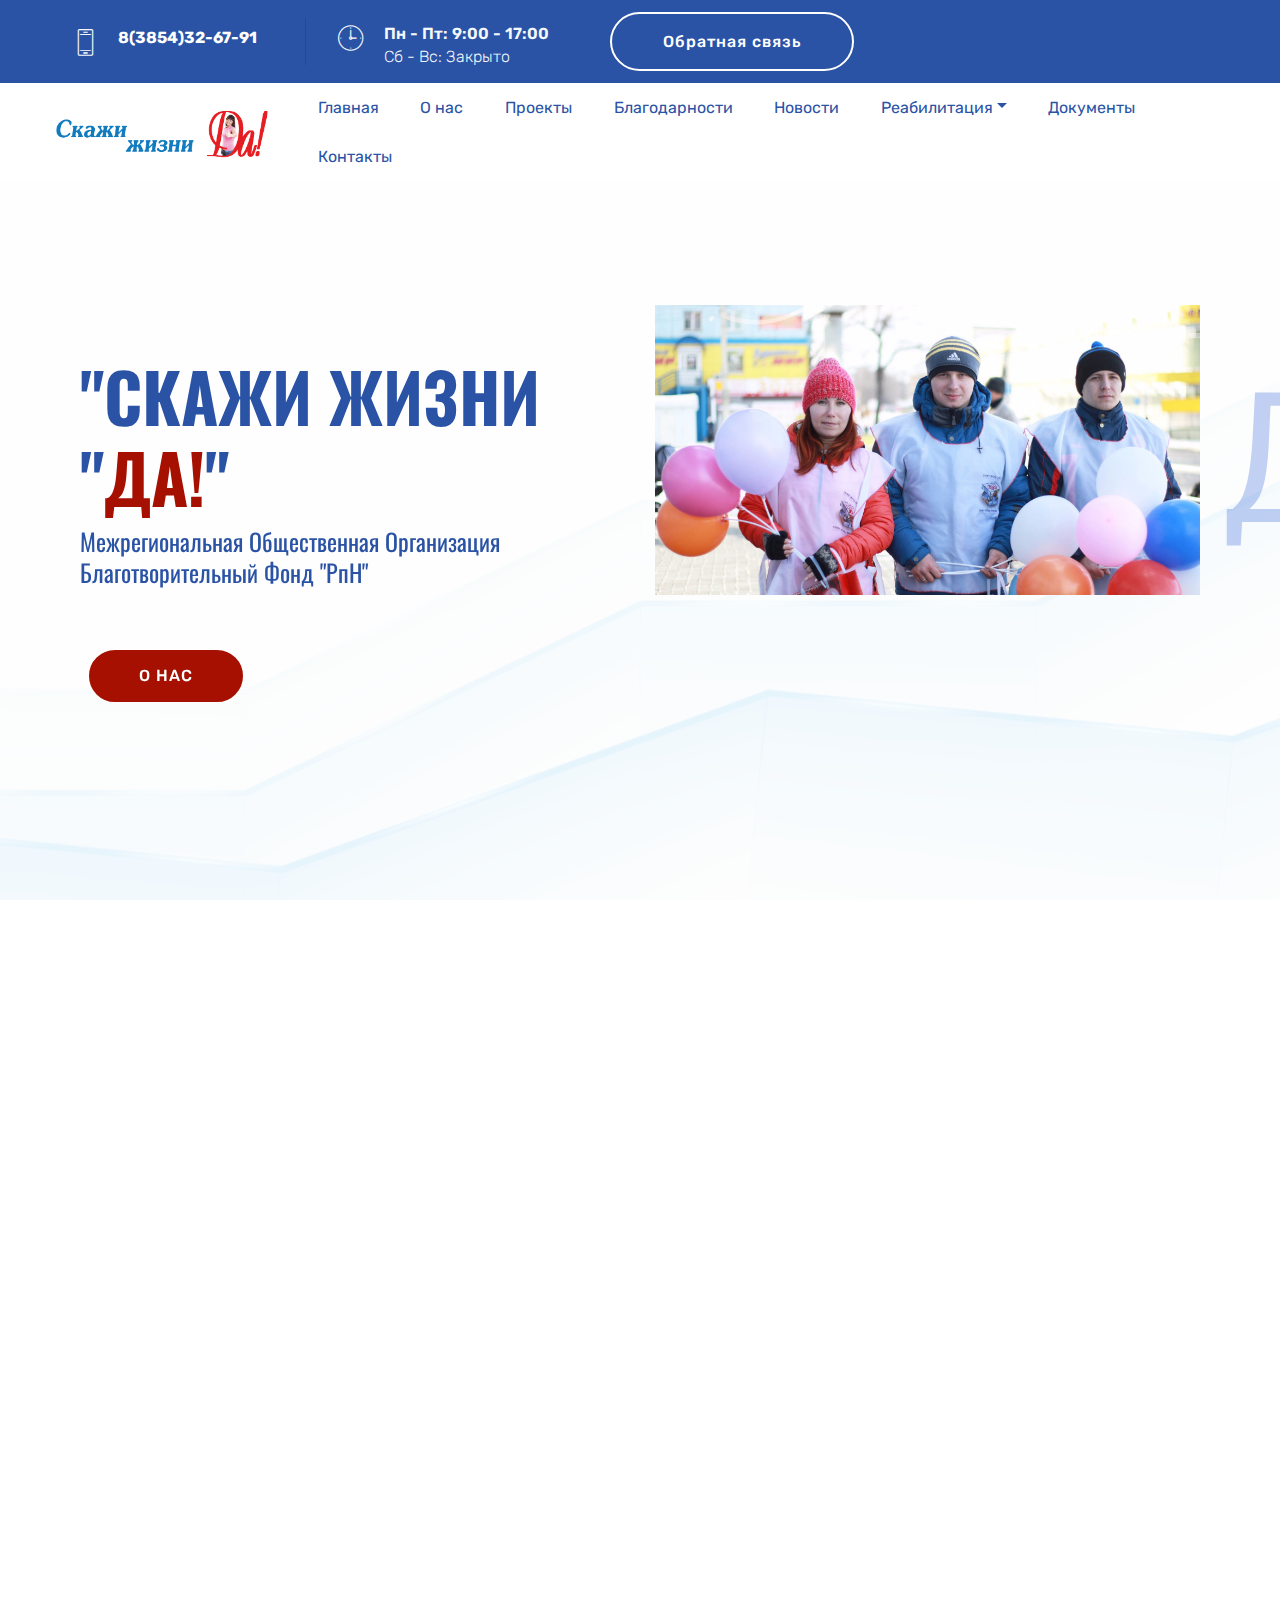
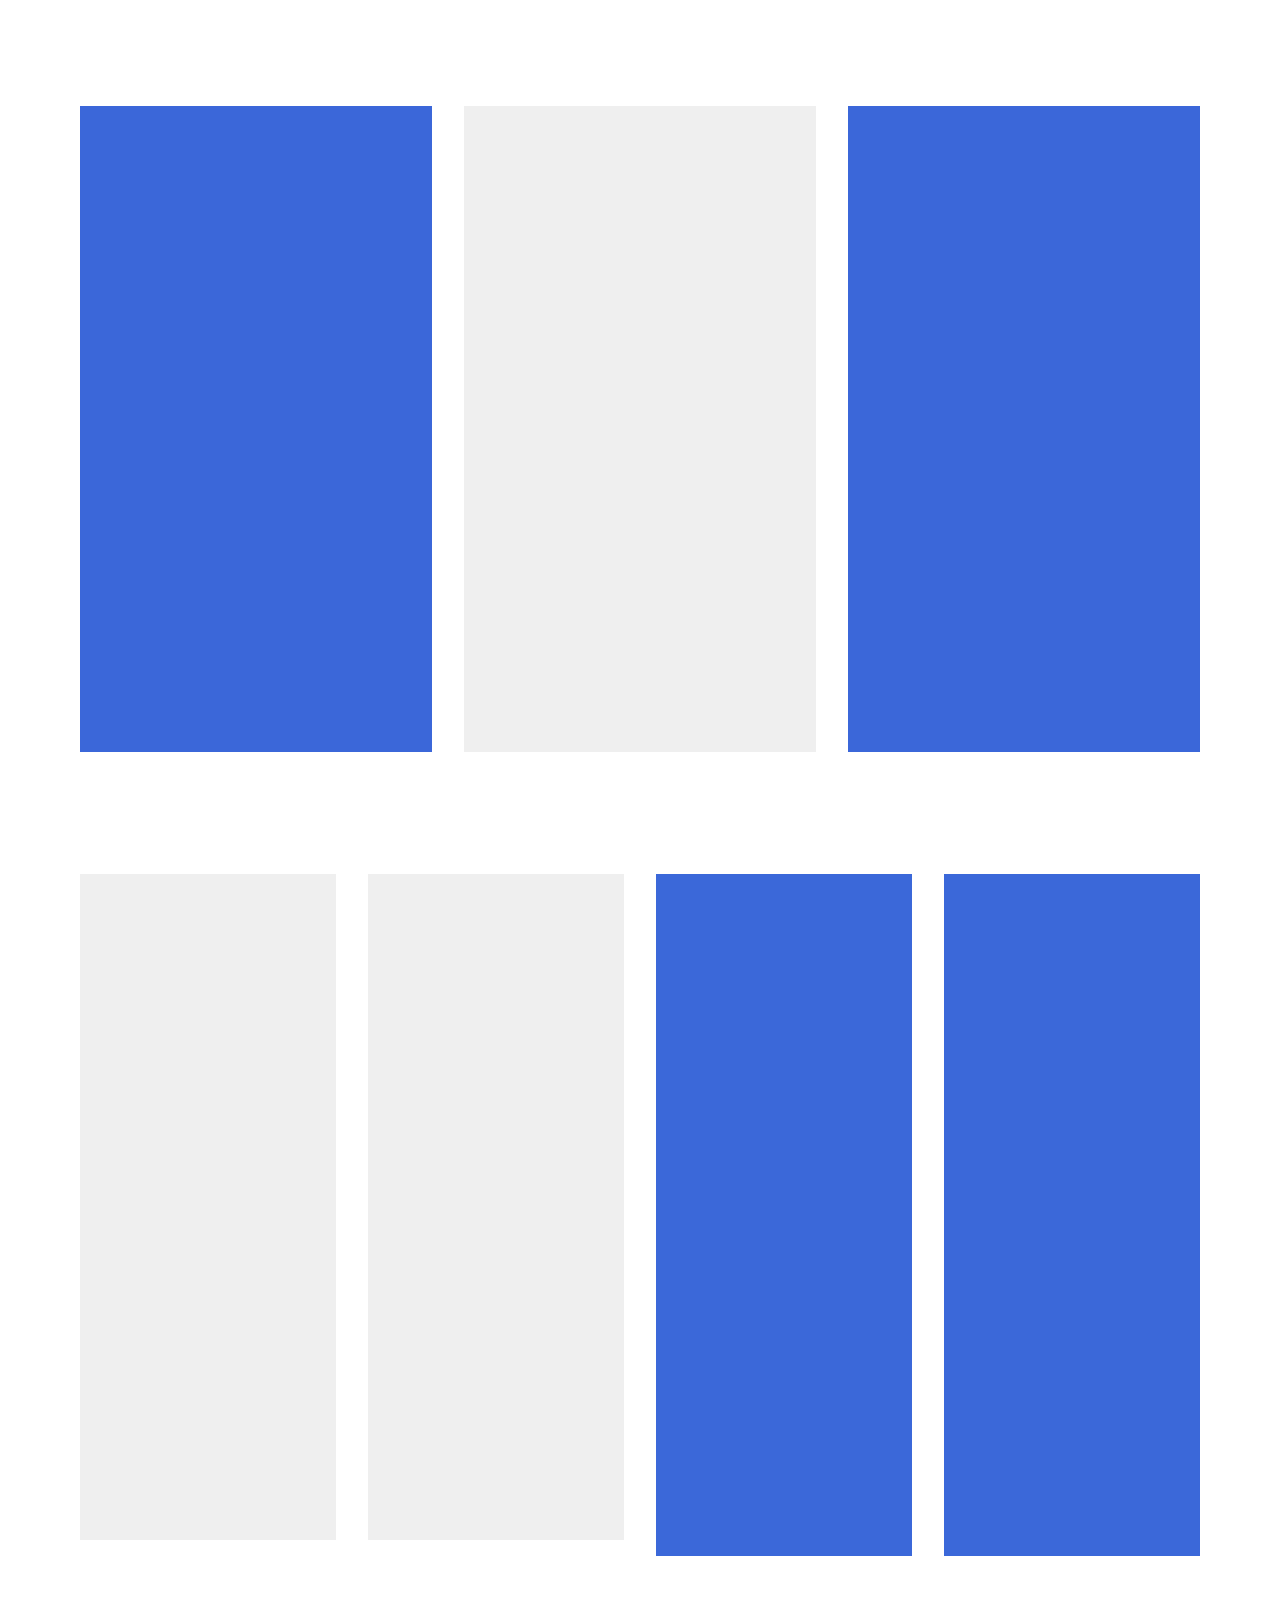
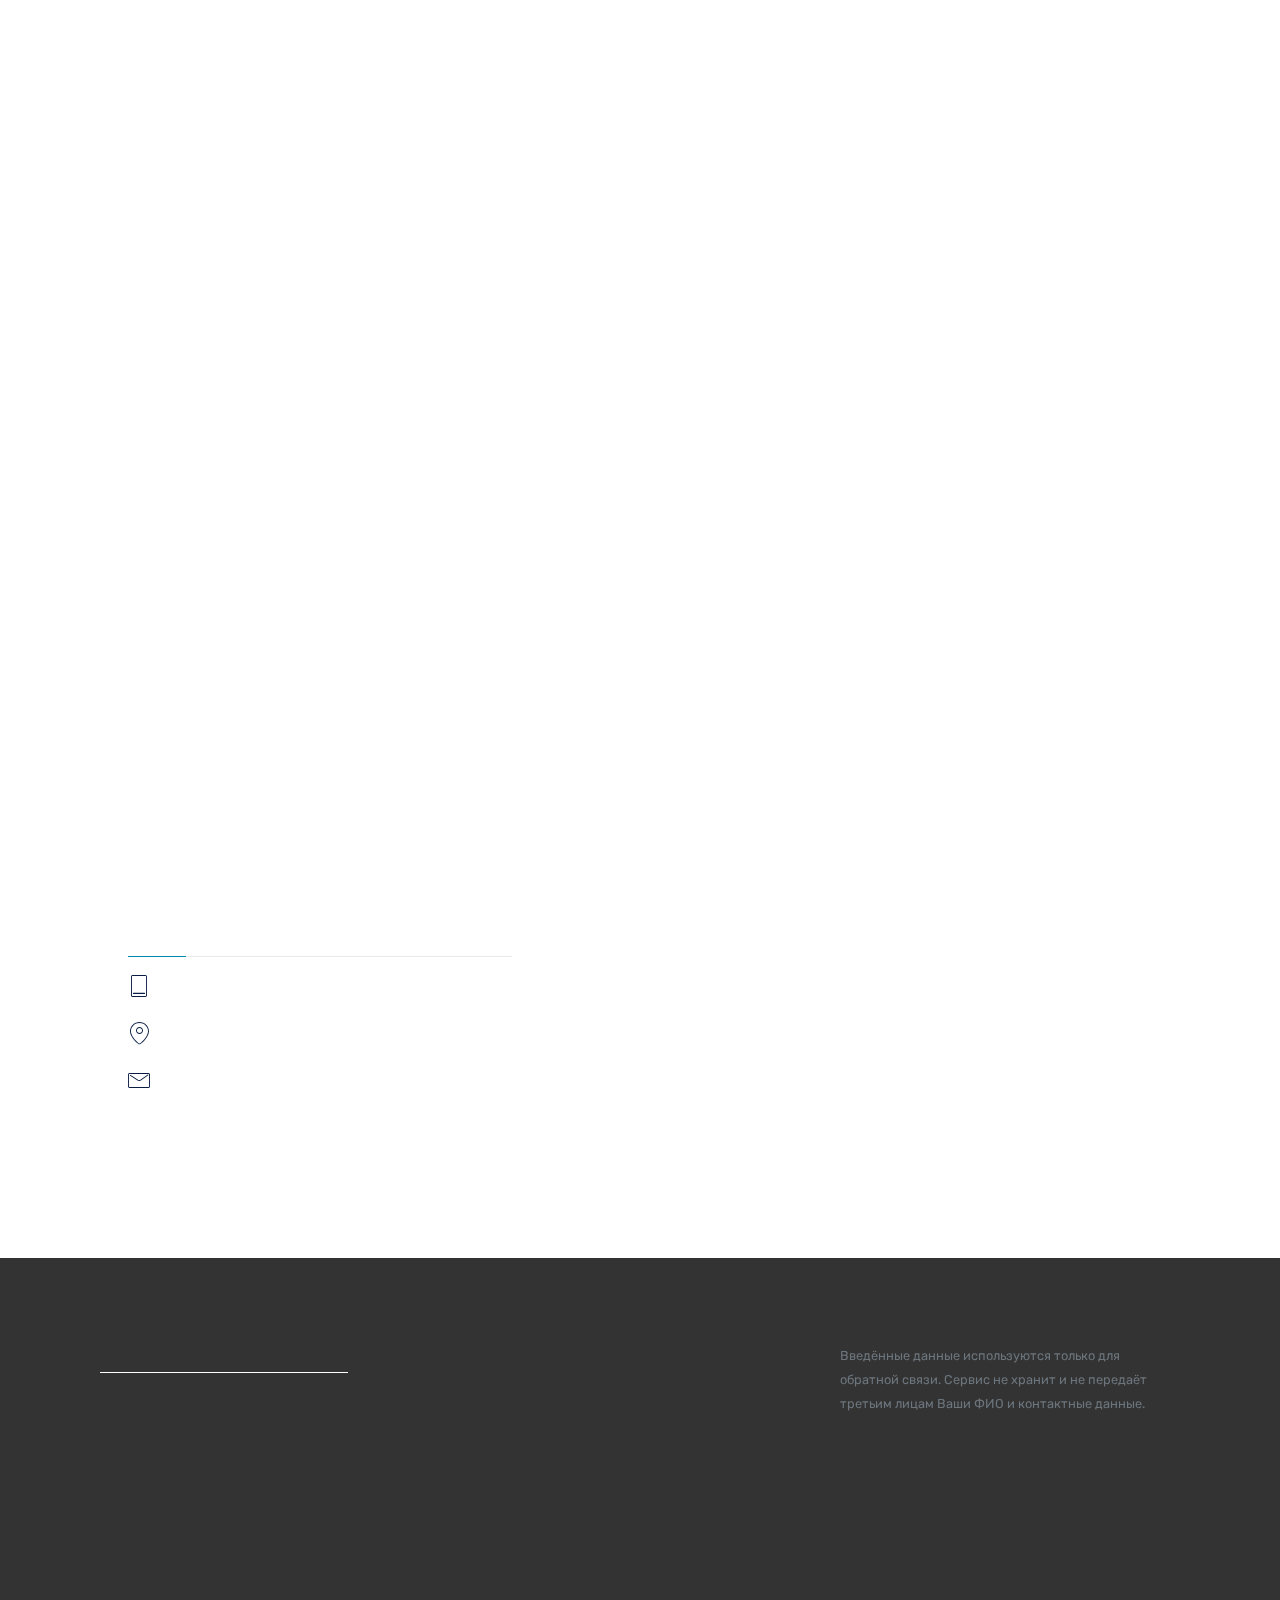
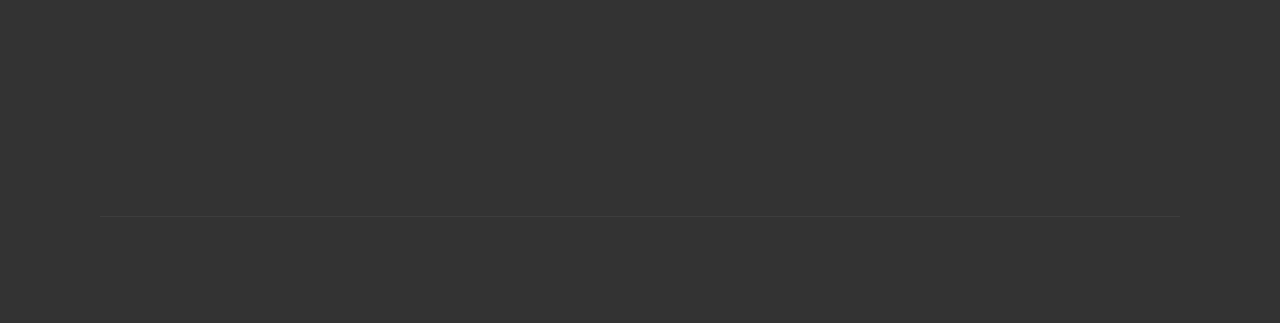
==== commit 77ed2da3: "banner, blagodarnosti text, several style fix, cards new style" ====
--- a/index.html
+++ b/index.html
@@ -11,8 +11,8 @@
   
   
   <title>Главная</title>
+  <link rel="stylesheet" href="assets/web/assets/mobirise-icons2/mobirise2.css">
   <link rel="stylesheet" href="assets/web/assets/mobirise-icons/mobirise-icons.css">
-  <link rel="stylesheet" href="assets/web/assets/mobirise-icons2/mobirise2.css">
   <link rel="stylesheet" href="assets/bootstrap/css/bootstrap.min.css">
   <link rel="stylesheet" href="assets/bootstrap/css/bootstrap-grid.min.css">
   <link rel="stylesheet" href="assets/bootstrap/css/bootstrap-reboot.min.css">
@@ -181,7 +181,7 @@
 
 
         <div class="row justify-content-center">
-            <div class="card p-3 col-12 col-md-8 col-lg-4">
+            <div class="card p-3 col-12 col-md-8 col-lg-4" onclick="location.href='project.html'">
                 <div class="card-wrapper card1">
                     <div class="img-wrap">
                         <img src="assets/images/deti-logo2-362x342.png" alt="" title="">
@@ -190,10 +190,10 @@
                         <h4 class="card-title title1 pb-1 align-left mbr-white mbr-fonts-style display-4"><strong>Чужих детей не бывает</strong></h4>
                         <p class="mbr-text align-left text1 mbr-regular mbr-white mbr-fonts-style display-7">Осуществление благотворительных мероприятий, направленных на защиту семьи, детей-сирот, детей с ограниченными возможностями, детей из слабо социально защищённых семей, многодетных семей, детей, оставшихся без попечения родителей.<br></p>
                     </div>
-                    <a href="#"><span class="mbr-iconfont icon mobi-mbri-right mobi-mbri"></span></a>
-                </div>
-            </div>
-            <div class="card col2 p-3 col-12 col-md-8 col-lg-4">
+                    <a href="project.html"><span class="mbr-iconfont icon mobi-mbri-right mobi-mbri"></span></a>
+                </div>
+            </div>
+            <div class="card col2 p-3 col-12 col-md-8 col-lg-4" onclick="location.href='project.html'">
                 <div class="card-wrapper card2">
                     <div class="img-wrap">
                         <img src="assets/images/364x364.png" alt="" title="">
@@ -207,7 +207,7 @@
                 </div>
             </div>
 
-            <div class="card col3 p-3 col-md-8 col-lg-4">
+            <div class="card col3 p-3 col-md-8 col-lg-4" onclick="location.href='project.html'">
                 <div class="card-wrapper card3">
                     <div class="img-wrap">
                         <img src="assets/images/belka-360x301.png" alt="" title="">
@@ -238,7 +238,7 @@
 
 
         <div class="row justify-content-center">
-            <div class="card p-3 col-12 col-md-8 col-lg-3">
+            <div class="card p-3 col-12 col-md-8 col-lg-3" onclick="location.href='project.html'">
                 <div class="card-wrapper card1">
                     <div class="img-wrap">
                         <img src="assets/images/422x304.png" alt="" title="">
@@ -252,7 +252,7 @@
                     <a href="#"><span class="mbr-iconfont icon mobi-mbri-right mobi-mbri"></span></a>
                 </div>
             </div>
-            <div class="card col2 p-3 col-12 col-md-8 col-lg-3">
+            <div class="card col2 p-3 col-12 col-md-8 col-lg-3" onclick="location.href='project.html'">
                 <div class="card-wrapper card2">
                     <div class="img-wrap">
                         <img src="assets/images/likvid-430x342.png" alt="" title="">
@@ -267,7 +267,7 @@
                 </div>
             </div>
 
-            <div class="card col3 p-3 col-md-8 col-lg-3">
+            <div class="card col3 p-3 col-md-8 col-lg-3" onclick="location.href='project.html'">
                 <div class="card-wrapper card3">
                     <div class="img-wrap">
                         <img src="assets/images/1-422x417.png" alt="" title="">
@@ -280,7 +280,7 @@
                 </div>
             </div>
 
-            <div class="card col4 p-3 col-md-8 col-lg-3">
+            <div class="card col4 p-3 col-md-8 col-lg-3" onclick="location.href='project.html'">
                 <div class="card-wrapper card4">
                     <div class="img-wrap">
                         <img src="assets/images/4-1-454x454.png" alt="" title="">
@@ -307,7 +307,7 @@
         <div class="container">
             <h2 class="mbr-fonts-style mb-4 align-center display-2">Наши&nbsp;<strong>Новости</strong></h2>
             <h3 class="mbr-section-subtitle mbr-fonts-style mb-5 mbr-light align-center display-5">
-                <a href="news.html">Перейти ко всем</a></h3>
+                <a href="news.html" class="text-primary">Перейти ко всем</a></h3>
             <div class="media-container-row">
                 <div class="card col-12 col-md-4 col-lg-4">
                     <div class="card-img">
@@ -323,7 +323,7 @@
                         <p class="mbr-text mbr-fonts-style display-7">
                             Lorem ipsum dolor sit amet, consectetur adipisicing elit. Ab cupiditate est eveniet, in iusto labore libero minima minus neque nisi nulla officia perspiciatis.
                         </p>
-                        <div class="mbr-section-btn"><a class="btn-underline mr-3 display-4" href="#">Читать дальше &gt;</a></div>
+                        <div class="mbr-section-btn"><a class="btn-underline mr-3 text-info display-4" href="#">Читать дальше &gt;</a></div>
                     </div>
                 </div>
                 <div class="card col-12 col-md-4 col-lg-4">
@@ -340,7 +340,7 @@
                         <p class="mbr-text mbr-fonts-style display-7">
                             Lorem ipsum dolor sit amet, consectetur adipisicing elit. Ab cupiditate est eveniet, in iusto labore libero minima minus neque nisi nulla officia perspiciatis.
                         </p>
-                        <div class="mbr-section-btn"><a class="btn-underline mr-3 display-4" href="#">Читать дальше &gt;</a></div>
+                        <div class="mbr-section-btn"><a class="btn-underline mr-3 text-info display-4" href="#">Читать дальше &gt;</a></div>
                     </div>
                 </div>
                 <div class="card col-12 col-md-4 col-lg-4">
@@ -357,7 +357,7 @@
                         <p class="mbr-text mbr-fonts-style display-7">
                             Lorem ipsum dolor sit amet, consectetur adipisicing elit. Ab cupiditate est eveniet, in iusto labore libero minima minus neque nisi nulla officia perspiciatis.
                         </p>
-                        <div class="mbr-section-btn"><a class="btn-underline mr-3 display-4" href="#">Читать дальше &gt;</a></div>
+                        <div class="mbr-section-btn"><a class="btn-underline mr-3 text-info display-4" href="#">Читать дальше &gt;</a></div>
                     </div>
                 </div>
             </div>
@@ -509,7 +509,7 @@
                 <div class="form-block mt-4">
                     <div data-form-type="formoid">
 <!--Formbuilder Form-->
-<form action="https://mobirise.com/" method="POST" class="mbr-form form-with-styler" data-form-title="Mobirise Form"><input type="hidden" name="email" data-form-email="true" value="EizDRiUJCOF/GazHyyJxSVyD/qGLsPdQwaLmk5LS9199QYQR745fFK85GioXnKhLHPfoLe63DEQs6pHKYAMy688aH7Q7UE+I7EzLMbIpyNlbfAXb2u9oWubbEATe6aPb.gbVMbL/lem4NZXyxLdSC1NCyIUg/OHQBKHmDqiyZjvODxUGd1l6MxpzhnW8qd8IXBh8Ec4NZNOp2yxBt+C00o4vZ9HVPu1QaeKtnTSae6KHSZiFLGjdP8JcJVAqOzDMj">
+<form action="https://mobirise.com/" method="POST" class="mbr-form form-with-styler" data-form-title="Mobirise Form"><input type="hidden" name="email" data-form-email="true" value="Pbx1zCAqFEVIIeC8VbusJkqQ4xT7ZBRt1M20eBPzyEbILf/jhHuAJ/ORyzThiy9kaj7ApY7PHudplX16kFLCKh36/bkKzNE+oN+8/J8H1BahSWn60742EpQYfb16p6cb.BJvOA0dXddl9pqSkqPRR+csWS8DfysCSTYXy+vD70uoNDitaSKYKb66/rFVTvZ9+ZAmyoBHWt1fxC7MSnZMRO578AdMLAVOjlF59haX8T5QkzsON6iFOKW/aKoiNdqdS">
 <div class="form-row">
 <div hidden="hidden" data-form-alert="" class="alert alert-success col-12">Спасибо за заполнение анкеты!</div>
 <div hidden="hidden" data-form-alert-danger="" class="alert alert-danger col-12">
@@ -517,17 +517,17 @@
 </div>
 <div class="dragArea form-row">
 <div class="col-lg-12 col-md-12 col-sm-12 form-group" data-for="fio">
-<input type="text" name="fio" placeholder="Имя" data-form-field="fio" required="required" class="form-control display-7" value="" id="fio-extFooter1-13">
-</div>
-<div class="col-lg-12 col-md-12 col-sm-12 form-group" data-for="phone">
-<input type="tel" name="phone" placeholder="Ваш телефон" pattern="[0-9]{3}-[0-9]{3}-[0-9]{4}" data-form-field="phone" required="required" class="form-control display-7" value="" id="phone-extFooter1-13">
+<input type="text" name="fio" placeholder="Имя" data-form-field="fio" class="form-control display-7" value="" id="fio-extFooter1-13">
+</div>
+<div class="col-lg-12 col-md-12 col-sm-12 form-group" data-for="text">
+<input type="text" name="text" placeholder="Ваш телефон или email *" data-form-field="text" required="required" class="form-control display-7" value="" id="text-extFooter1-13">
 </div>
 <div data-for="message" class="col-md-12 form-group">
-<textarea name="message" placeholder="Ваш вопрос или сообщение" data-form-field="Message" required="required" class="form-control input display-7" id="message-extFooter1-13"></textarea>
-</div>
-    <div class="col-md-12  align-center input-group-btn mt-2">
-                                    <button type="submit" class="btn btn-primary btn-bgr btn-form display-4">ОТПРАВИТЬ СООБЩЕНИЕ</button>
-                                </div>
+<textarea name="message" placeholder="Ваш вопрос или сообщение *" data-form-field="Message" required="required" class="form-control input display-7" id="message-extFooter1-13"></textarea>
+</div>
+<div class="col-md-12 align-center input-group-btn mt-2">
+<button type="submit" class="btn btn-bgr btn-form btn-info display-4">ОТПРАВИТЬ СООБЩЕНИЕ</button>
+</div>
 </div>
 </form><!--Formbuilder Form-->
 </div>
@@ -559,8 +559,8 @@
   <script src="assets/dropdown/js/nav-dropdown.js"></script>
   <script src="assets/dropdown/js/navbar-dropdown.js"></script>
   <script src="assets/touchswipe/jquery.touch-swipe.min.js"></script>
+  <script src="assets/tether/tether.min.js"></script>
   <script src="assets/viewportchecker/jquery.viewportchecker.js"></script>
-  <script src="assets/tether/tether.min.js"></script>
   <script src="assets/parallax/jarallax.min.js"></script>
   <script src="assets/formstyler/jquery.formstyler.js"></script>
   <script src="assets/formstyler/jquery.formstyler.min.js"></script>
--- a/assets/mobirise/css/mbr-additional.css
+++ b/assets/mobirise/css/mbr-additional.css
@@ -1483,7 +1483,7 @@
 .cid-rYbGXHCoVE {
   padding-top: 45px;
   padding-bottom: 45px;
-  background-color: #efefef;
+  background-color: #ffffff;
 }
 .cid-rYbGXHCoVE .card-wrapper {
   position: relative;
@@ -1526,7 +1526,7 @@
   background-color: #3b67d9;
 }
 .cid-rYbGXHCoVE .card2 {
-  background-color: #ffffff;
+  background-color: #efefef;
 }
 .cid-rYbGXHCoVE .card3 {
   background-color: #3b67d9;
@@ -1594,13 +1594,13 @@
   color: #cccccc;
 }
 .cid-rYbGXHCoVE .text2 {
-  color: #333333;
+  color: #232323;
 }
 .cid-rYbGXHCoVE .text3 {
   color: #efeeee;
 }
 .cid-rYbGXHCoVE .title2 {
-  color: #767676;
+  color: #232323;
   text-align: left;
 }
 .cid-rYbGXHCoVE .title1 {
@@ -1620,11 +1620,16 @@
 }
 .cid-rYbGXHCoVE H1 {
   color: #333333;
+}
+.cid-rYbGXHCoVE .card:hover {
+  box-shadow: 7px 7px 17px #3b67d9;
+  -webkit-transform: translate(-7px, -7px);
+  transition: 0.2s;
 }
 .cid-rYbHqR7y58 {
   padding-top: 45px;
   padding-bottom: 45px;
-  background-color: #efefef;
+  background-color: #ffffff;
 }
 .cid-rYbHqR7y58 .card-wrapper {
   position: relative;
@@ -1663,10 +1668,10 @@
   width: 100%;
 }
 .cid-rYbHqR7y58 .card1 {
-  background-color: #ffffff;
+  background-color: #efefef;
 }
 .cid-rYbHqR7y58 .card2 {
-  background-color: #ffffff;
+  background-color: #efefef;
 }
 .cid-rYbHqR7y58 .card3 {
   background-color: #3b68d9;
@@ -1740,10 +1745,10 @@
   color: #efeeee;
 }
 .cid-rYbHqR7y58 .title2 {
-  color: #767676;
+  color: #232323;
 }
 .cid-rYbHqR7y58 .title1 {
-  color: #767676;
+  color: #232323;
 }
 .cid-rYbHqR7y58 .title3 {
   color: #ffffff;
@@ -1760,6 +1765,11 @@
 }
 .cid-rYbHqR7y58 H1 {
   color: #333333;
+}
+.cid-rYbHqR7y58 .card:hover {
+  box-shadow: 7px 7px 17px #3b68d9;
+  -webkit-transform: translate(-7px, -7px);
+  transition: 0.2s;
 }
 .cid-rYbMuYPMtJ {
   padding-top: 75px;
@@ -4799,7 +4809,7 @@
   justify-content: center;
 }
 .cid-rYmyiDr3uW .icon-wrap {
-  background-color: #2a53a5 !important;
+  background-color: #a61000 !important;
   width: 80px;
   height: 80px;
   margin: auto;
@@ -4887,7 +4897,7 @@
   padding: .5rem 1rem .5rem 6.5rem;
   margin-left: -2rem;
   margin-bottom: 0;
-  background: linear-gradient(90deg, #2a53a5, #6b88d1);
+  background: linear-gradient(90deg, #a61000, #dd3a28);
   border-top-right-radius: .25rem;
   border-bottom-right-radius: .25rem;
 }
@@ -9711,7 +9721,7 @@
   position: relative;
 }
 .cid-rYWIcKqop9 .card-img:hover .card-title {
-  background: linear-gradient(to top, #3b68d9, transparent);
+  background: linear-gradient(to top, #3b67d9, transparent);
 }
 .cid-rYWIcKqop9 .card-img img {
   height: 100%;
--- a/assets/mobirise/css/mbr-additional.css
+++ b/assets/mobirise/css/mbr-additional.css
@@ -1483,7 +1483,7 @@
 .cid-rYbGXHCoVE {
   padding-top: 45px;
   padding-bottom: 45px;
-  background-color: #efefef;
+  background-color: #ffffff;
 }
 .cid-rYbGXHCoVE .card-wrapper {
   position: relative;
@@ -1526,7 +1526,7 @@
   background-color: #3b67d9;
 }
 .cid-rYbGXHCoVE .card2 {
-  background-color: #ffffff;
+  background-color: #efefef;
 }
 .cid-rYbGXHCoVE .card3 {
   background-color: #3b67d9;
@@ -1594,13 +1594,13 @@
   color: #cccccc;
 }
 .cid-rYbGXHCoVE .text2 {
-  color: #333333;
+  color: #232323;
 }
 .cid-rYbGXHCoVE .text3 {
   color: #efeeee;
 }
 .cid-rYbGXHCoVE .title2 {
-  color: #767676;
+  color: #232323;
   text-align: left;
 }
 .cid-rYbGXHCoVE .title1 {
@@ -1620,11 +1620,16 @@
 }
 .cid-rYbGXHCoVE H1 {
   color: #333333;
+}
+.cid-rYbGXHCoVE .card:hover {
+  box-shadow: 7px 7px 17px #3b67d9;
+  -webkit-transform: translate(-7px, -7px);
+  transition: 0.2s;
 }
 .cid-rYbHqR7y58 {
   padding-top: 45px;
   padding-bottom: 45px;
-  background-color: #efefef;
+  background-color: #ffffff;
 }
 .cid-rYbHqR7y58 .card-wrapper {
   position: relative;
@@ -1663,10 +1668,10 @@
   width: 100%;
 }
 .cid-rYbHqR7y58 .card1 {
-  background-color: #ffffff;
+  background-color: #efefef;
 }
 .cid-rYbHqR7y58 .card2 {
-  background-color: #ffffff;
+  background-color: #efefef;
 }
 .cid-rYbHqR7y58 .card3 {
   background-color: #3b68d9;
@@ -1740,10 +1745,10 @@
   color: #efeeee;
 }
 .cid-rYbHqR7y58 .title2 {
-  color: #767676;
+  color: #232323;
 }
 .cid-rYbHqR7y58 .title1 {
-  color: #767676;
+  color: #232323;
 }
 .cid-rYbHqR7y58 .title3 {
   color: #ffffff;
@@ -1760,6 +1765,11 @@
 }
 .cid-rYbHqR7y58 H1 {
   color: #333333;
+}
+.cid-rYbHqR7y58 .card:hover {
+  box-shadow: 7px 7px 17px #3b68d9;
+  -webkit-transform: translate(-7px, -7px);
+  transition: 0.2s;
 }
 .cid-rYbMuYPMtJ {
   padding-top: 75px;
@@ -4799,7 +4809,7 @@
   justify-content: center;
 }
 .cid-rYmyiDr3uW .icon-wrap {
-  background-color: #2a53a5 !important;
+  background-color: #a61000 !important;
   width: 80px;
   height: 80px;
   margin: auto;
@@ -4887,7 +4897,7 @@
   padding: .5rem 1rem .5rem 6.5rem;
   margin-left: -2rem;
   margin-bottom: 0;
-  background: linear-gradient(90deg, #2a53a5, #6b88d1);
+  background: linear-gradient(90deg, #a61000, #dd3a28);
   border-top-right-radius: .25rem;
   border-bottom-right-radius: .25rem;
 }
@@ -9711,7 +9721,7 @@
   position: relative;
 }
 .cid-rYWIcKqop9 .card-img:hover .card-title {
-  background: linear-gradient(to top, #3b68d9, transparent);
+  background: linear-gradient(to top, #3b67d9, transparent);
 }
 .cid-rYWIcKqop9 .card-img img {
   height: 100%;
